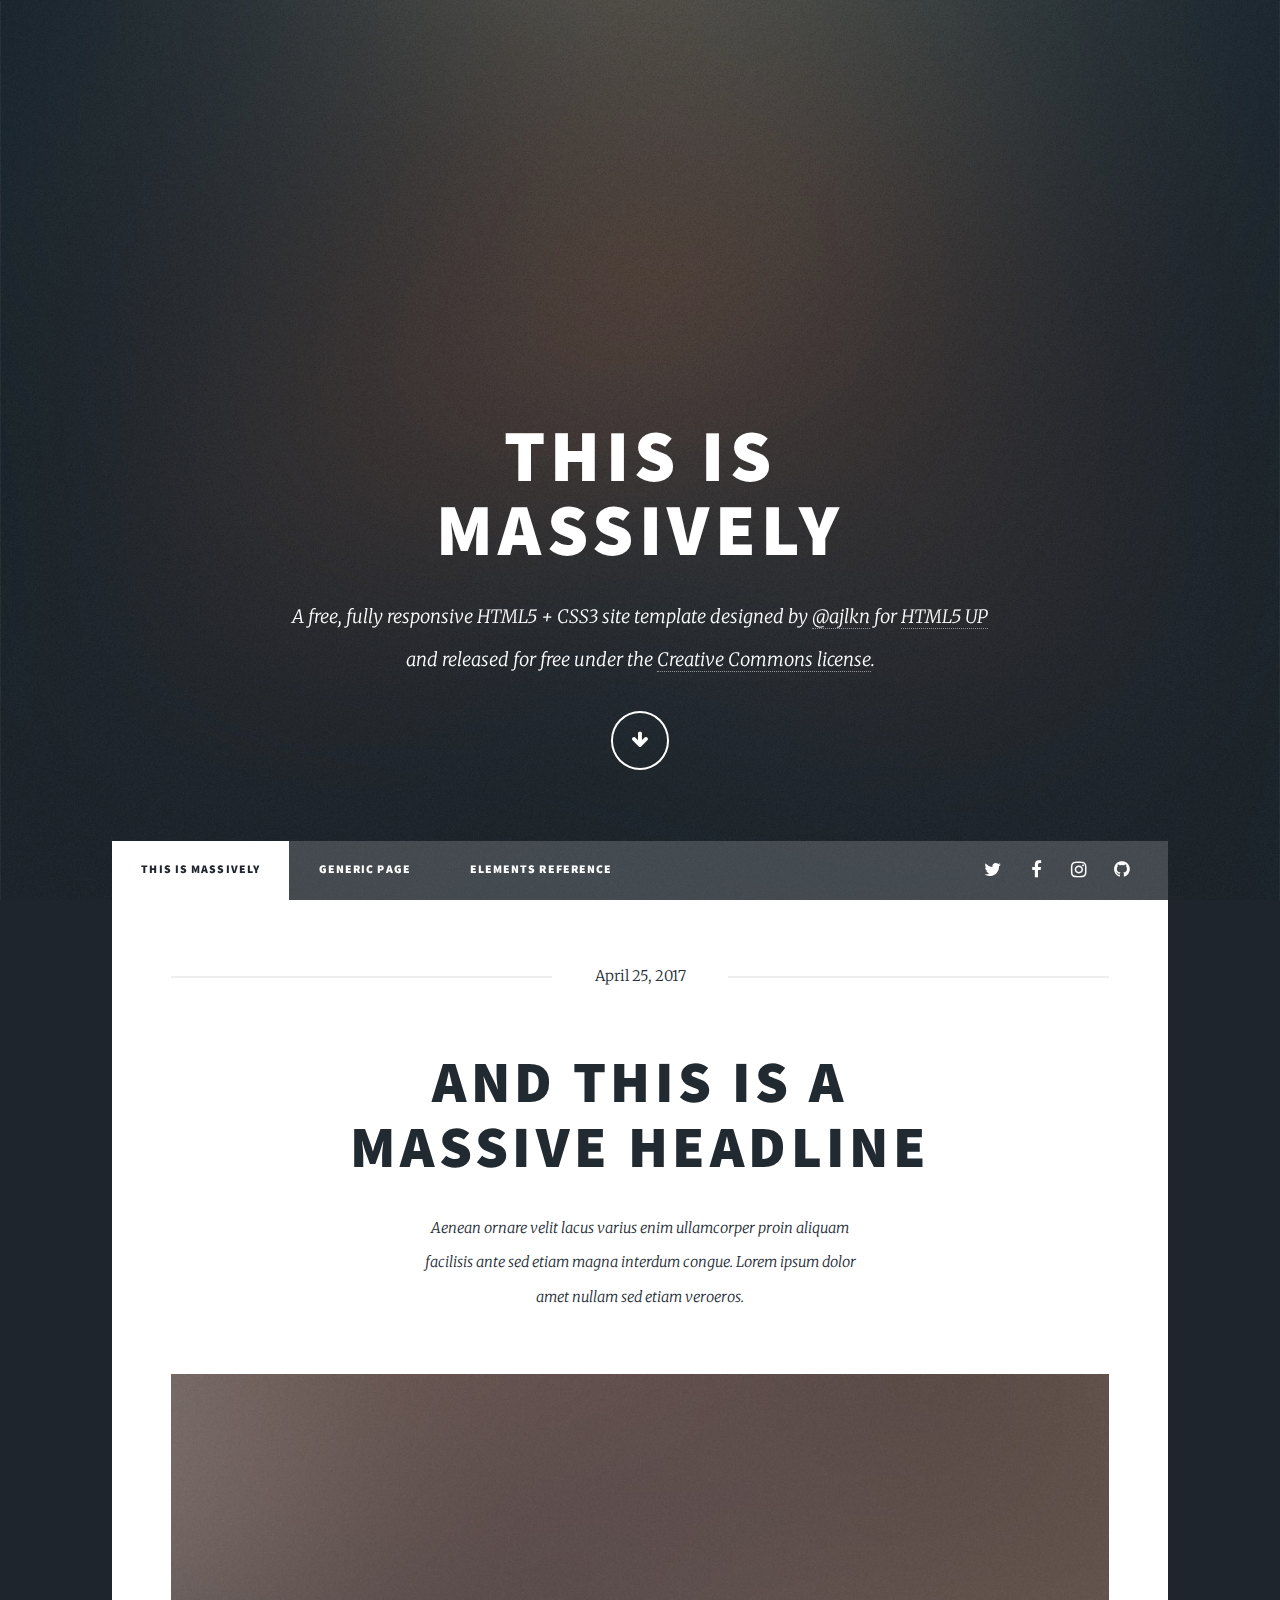
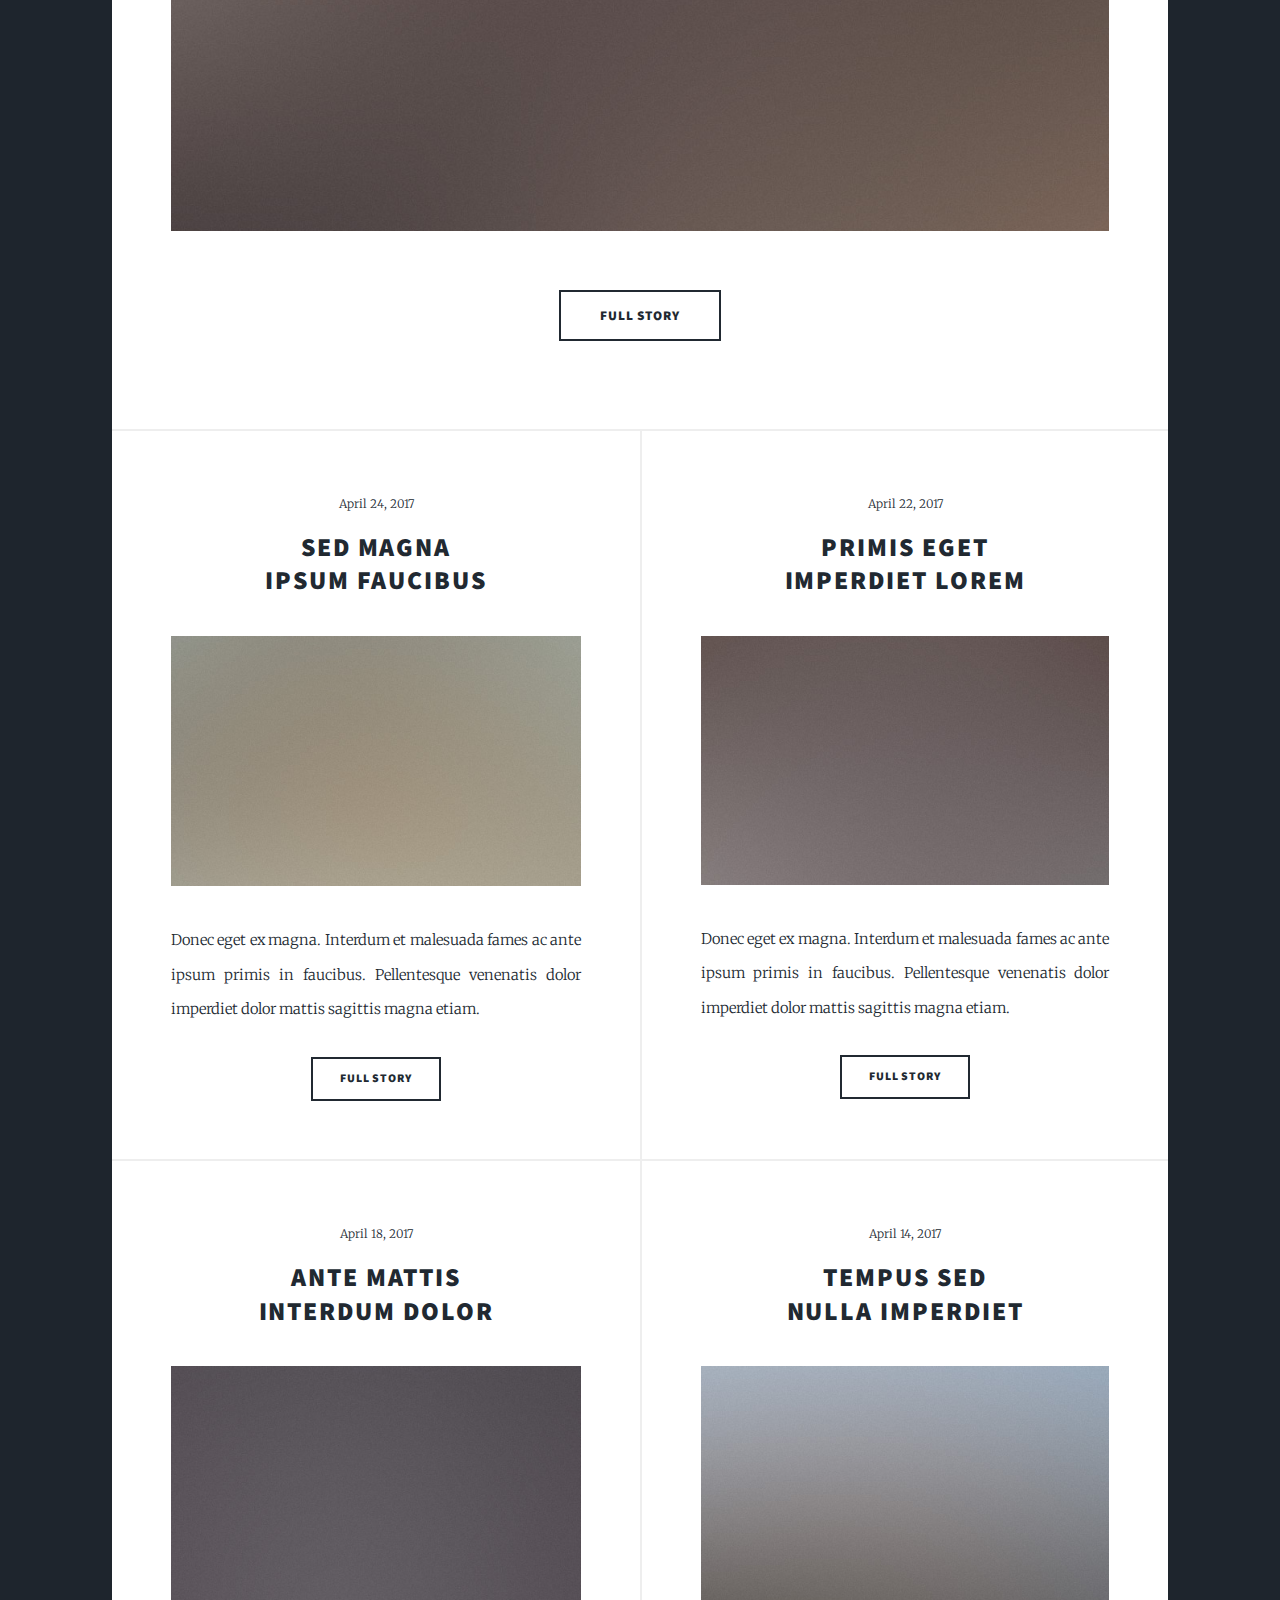
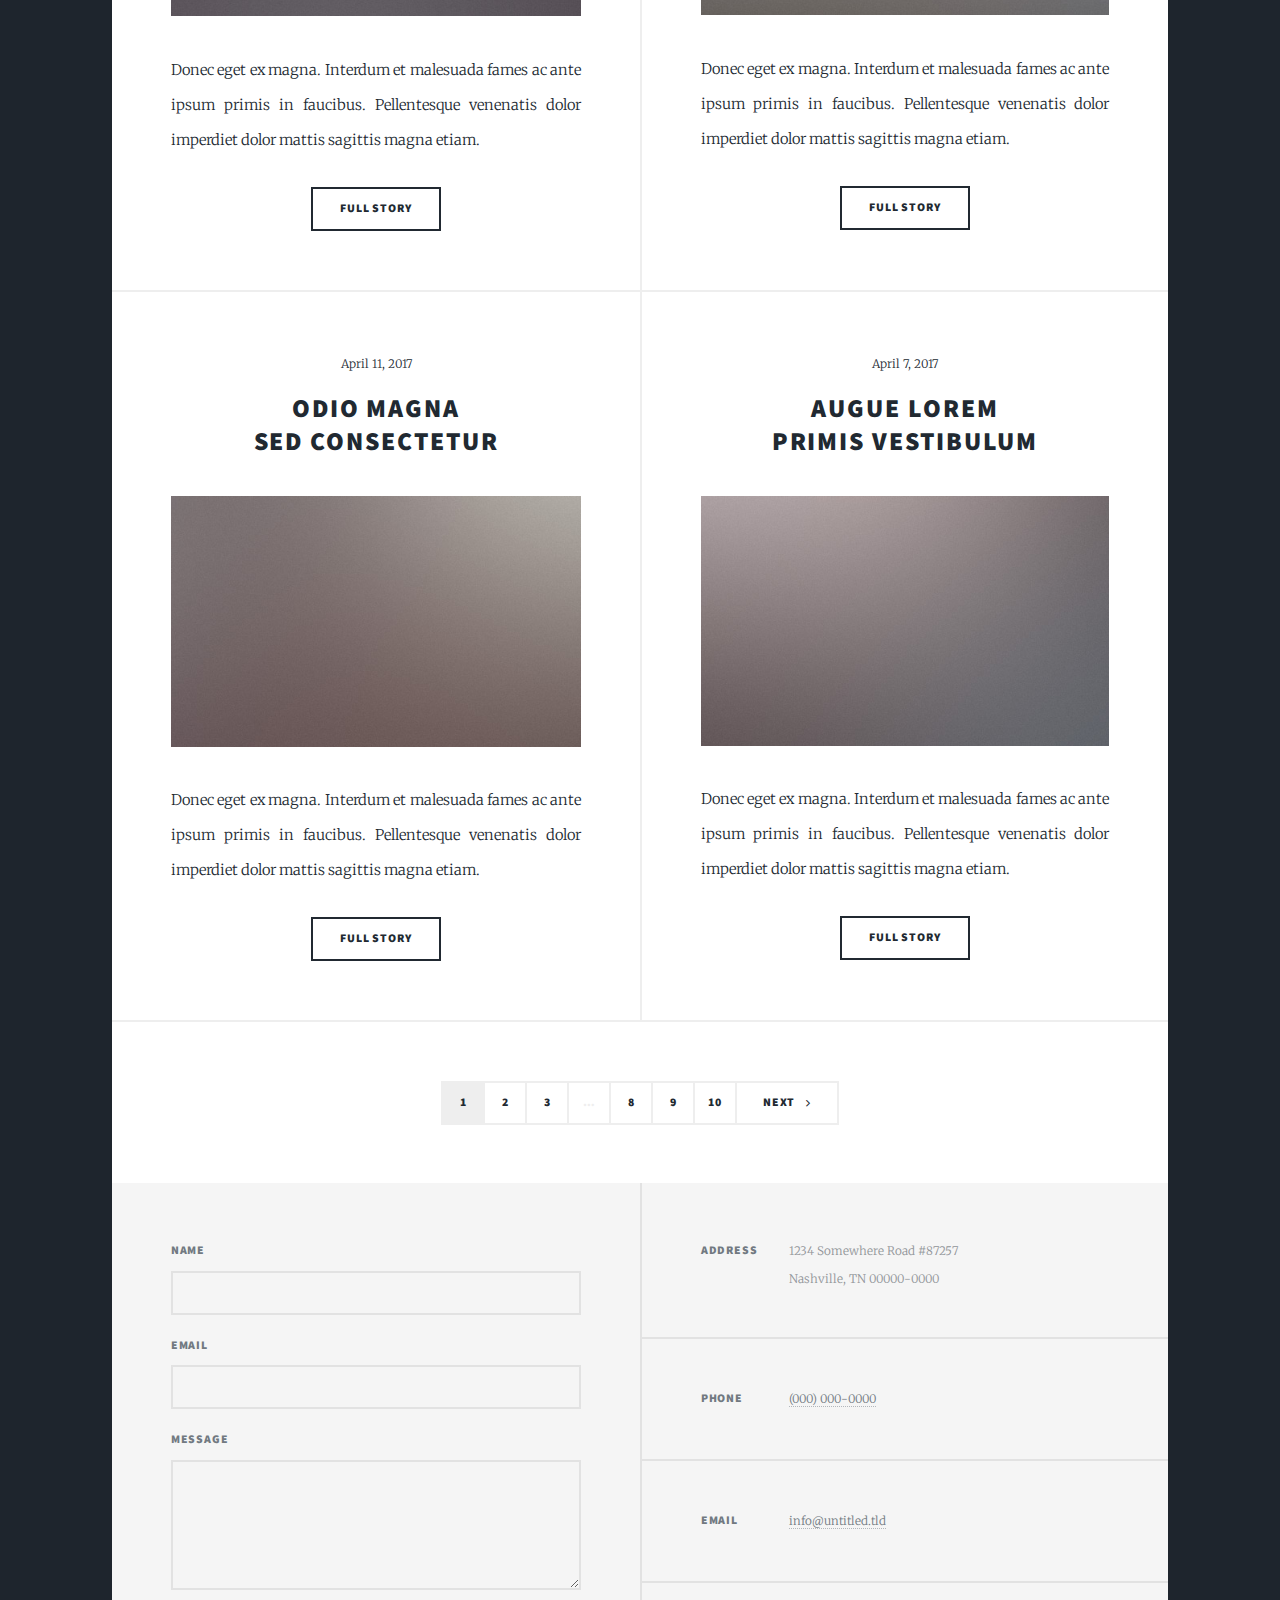
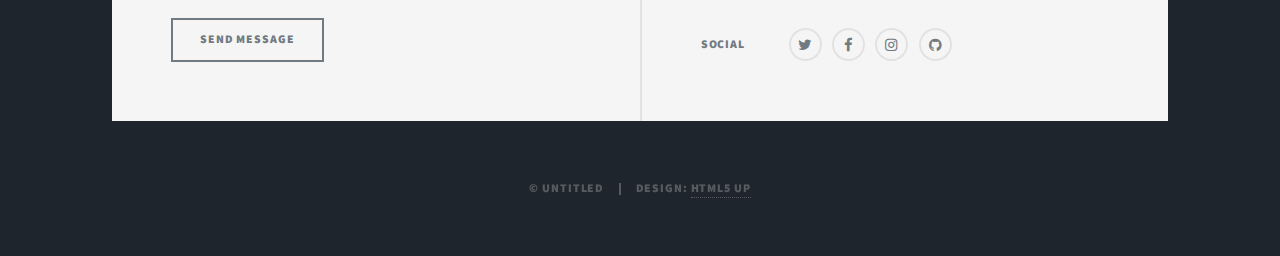
==== index.html @ bb1d35e9 "add html5up template" ====
<!DOCTYPE HTML>
<!--
	Massively by HTML5 UP
	html5up.net | @ajlkn
	Free for personal and commercial use under the CCA 3.0 license (html5up.net/license)
-->
<html>
	<head>
		<title>Massively by HTML5 UP</title>
		<meta charset="utf-8" />
		<meta name="viewport" content="width=device-width, initial-scale=1, user-scalable=no" />
		<link rel="stylesheet" href="assets/css/main.css" />
		<noscript><link rel="stylesheet" href="assets/css/noscript.css" /></noscript>
	</head>
	<body class="is-loading">

		<!-- Wrapper -->
			<div id="wrapper" class="fade-in">

				<!-- Intro -->
					<div id="intro">
						<h1>This is<br />
						Massively</h1>
						<p>A free, fully responsive HTML5 + CSS3 site template designed by <a href="https://twitter.com/ajlkn">@ajlkn</a> for <a href="https://html5up.net">HTML5 UP</a><br />
						and released for free under the <a href="https://html5up.net/license">Creative Commons license</a>.</p>
						<ul class="actions">
							<li><a href="#header" class="button icon solo fa-arrow-down scrolly">Continue</a></li>
						</ul>
					</div>

				<!-- Header -->
					<header id="header">
						<a href="index.html" class="logo">Massively</a>
					</header>

				<!-- Nav -->
					<nav id="nav">
						<ul class="links">
							<li class="active"><a href="index.html">This is Massively</a></li>
							<li><a href="generic.html">Generic Page</a></li>
							<li><a href="elements.html">Elements Reference</a></li>
						</ul>
						<ul class="icons">
							<li><a href="#" class="icon fa-twitter"><span class="label">Twitter</span></a></li>
							<li><a href="#" class="icon fa-facebook"><span class="label">Facebook</span></a></li>
							<li><a href="#" class="icon fa-instagram"><span class="label">Instagram</span></a></li>
							<li><a href="#" class="icon fa-github"><span class="label">GitHub</span></a></li>
						</ul>
					</nav>

				<!-- Main -->
					<div id="main">

						<!-- Featured Post -->
							<article class="post featured">
								<header class="major">
									<span class="date">April 25, 2017</span>
									<h2><a href="#">And this is a<br />
									massive headline</a></h2>
									<p>Aenean ornare velit lacus varius enim ullamcorper proin aliquam<br />
									facilisis ante sed etiam magna interdum congue. Lorem ipsum dolor<br />
									amet nullam sed etiam veroeros.</p>
								</header>
								<a href="#" class="image main"><img src="images/pic01.jpg" alt="" /></a>
								<ul class="actions">
									<li><a href="#" class="button big">Full Story</a></li>
								</ul>
							</article>

						<!-- Posts -->
							<section class="posts">
								<article>
									<header>
										<span class="date">April 24, 2017</span>
										<h2><a href="#">Sed magna<br />
										ipsum faucibus</a></h2>
									</header>
									<a href="#" class="image fit"><img src="images/pic02.jpg" alt="" /></a>
									<p>Donec eget ex magna. Interdum et malesuada fames ac ante ipsum primis in faucibus. Pellentesque venenatis dolor imperdiet dolor mattis sagittis magna etiam.</p>
									<ul class="actions">
										<li><a href="#" class="button">Full Story</a></li>
									</ul>
								</article>
								<article>
									<header>
										<span class="date">April 22, 2017</span>
										<h2><a href="#">Primis eget<br />
										imperdiet lorem</a></h2>
									</header>
									<a href="#" class="image fit"><img src="images/pic03.jpg" alt="" /></a>
									<p>Donec eget ex magna. Interdum et malesuada fames ac ante ipsum primis in faucibus. Pellentesque venenatis dolor imperdiet dolor mattis sagittis magna etiam.</p>
									<ul class="actions">
										<li><a href="#" class="button">Full Story</a></li>
									</ul>
								</article>
								<article>
									<header>
										<span class="date">April 18, 2017</span>
										<h2><a href="#">Ante mattis<br />
										interdum dolor</a></h2>
									</header>
									<a href="#" class="image fit"><img src="images/pic04.jpg" alt="" /></a>
									<p>Donec eget ex magna. Interdum et malesuada fames ac ante ipsum primis in faucibus. Pellentesque venenatis dolor imperdiet dolor mattis sagittis magna etiam.</p>
									<ul class="actions">
										<li><a href="#" class="button">Full Story</a></li>
									</ul>
								</article>
								<article>
									<header>
										<span class="date">April 14, 2017</span>
										<h2><a href="#">Tempus sed<br />
										nulla imperdiet</a></h2>
									</header>
									<a href="#" class="image fit"><img src="images/pic05.jpg" alt="" /></a>
									<p>Donec eget ex magna. Interdum et malesuada fames ac ante ipsum primis in faucibus. Pellentesque venenatis dolor imperdiet dolor mattis sagittis magna etiam.</p>
									<ul class="actions">
										<li><a href="#" class="button">Full Story</a></li>
									</ul>
								</article>
								<article>
									<header>
										<span class="date">April 11, 2017</span>
										<h2><a href="#">Odio magna<br />
										sed consectetur</a></h2>
									</header>
									<a href="#" class="image fit"><img src="images/pic06.jpg" alt="" /></a>
									<p>Donec eget ex magna. Interdum et malesuada fames ac ante ipsum primis in faucibus. Pellentesque venenatis dolor imperdiet dolor mattis sagittis magna etiam.</p>
									<ul class="actions">
										<li><a href="#" class="button">Full Story</a></li>
									</ul>
								</article>
								<article>
									<header>
										<span class="date">April 7, 2017</span>
										<h2><a href="#">Augue lorem<br />
										primis vestibulum</a></h2>
									</header>
									<a href="#" class="image fit"><img src="images/pic07.jpg" alt="" /></a>
									<p>Donec eget ex magna. Interdum et malesuada fames ac ante ipsum primis in faucibus. Pellentesque venenatis dolor imperdiet dolor mattis sagittis magna etiam.</p>
									<ul class="actions">
										<li><a href="#" class="button">Full Story</a></li>
									</ul>
								</article>
							</section>

						<!-- Footer -->
							<footer>
								<div class="pagination">
									<!--<a href="#" class="previous">Prev</a>-->
									<a href="#" class="page active">1</a>
									<a href="#" class="page">2</a>
									<a href="#" class="page">3</a>
									<span class="extra">&hellip;</span>
									<a href="#" class="page">8</a>
									<a href="#" class="page">9</a>
									<a href="#" class="page">10</a>
									<a href="#" class="next">Next</a>
								</div>
							</footer>

					</div>

				<!-- Footer -->
					<footer id="footer">
						<section>
							<form method="post" action="#">
								<div class="field">
									<label for="name">Name</label>
									<input type="text" name="name" id="name" />
								</div>
								<div class="field">
									<label for="email">Email</label>
									<input type="text" name="email" id="email" />
								</div>
								<div class="field">
									<label for="message">Message</label>
									<textarea name="message" id="message" rows="3"></textarea>
								</div>
								<ul class="actions">
									<li><input type="submit" value="Send Message" /></li>
								</ul>
							</form>
						</section>
						<section class="split contact">
							<section class="alt">
								<h3>Address</h3>
								<p>1234 Somewhere Road #87257<br />
								Nashville, TN 00000-0000</p>
							</section>
							<section>
								<h3>Phone</h3>
								<p><a href="#">(000) 000-0000</a></p>
							</section>
							<section>
								<h3>Email</h3>
								<p><a href="#">info@untitled.tld</a></p>
							</section>
							<section>
								<h3>Social</h3>
								<ul class="icons alt">
									<li><a href="#" class="icon alt fa-twitter"><span class="label">Twitter</span></a></li>
									<li><a href="#" class="icon alt fa-facebook"><span class="label">Facebook</span></a></li>
									<li><a href="#" class="icon alt fa-instagram"><span class="label">Instagram</span></a></li>
									<li><a href="#" class="icon alt fa-github"><span class="label">GitHub</span></a></li>
								</ul>
							</section>
						</section>
					</footer>

				<!-- Copyright -->
					<div id="copyright">
						<ul><li>&copy; Untitled</li><li>Design: <a href="https://html5up.net">HTML5 UP</a></li></ul>
					</div>

			</div>

		<!-- Scripts -->
			<script src="assets/js/jquery.min.js"></script>
			<script src="assets/js/jquery.scrollex.min.js"></script>
			<script src="assets/js/jquery.scrolly.min.js"></script>
			<script src="assets/js/skel.min.js"></script>
			<script src="assets/js/util.js"></script>
			<script src="assets/js/main.js"></script>

	</body>
</html>
---- assets/css/main.css ----
@import url(font-awesome.min.css);
@import url("https://fonts.googleapis.com/css?family=Merriweather:300,700,300italic,700italic|Source+Sans+Pro:900");

/*
	Massively by HTML5 UP
	html5up.net | @ajlkn
	Free for personal and commercial use under the CCA 3.0 license (html5up.net/license)
*/

/* Reset */

	html, body, div, span, applet, object, iframe, h1, h2, h3, h4, h5, h6, p, blockquote, pre, a, abbr, acronym, address, big, cite, code, del, dfn, em, img, ins, kbd, q, s, samp, small, strike, strong, sub, sup, tt, var, b, u, i, center, dl, dt, dd, ol, ul, li, fieldset, form, label, legend, table, caption, tbody, tfoot, thead, tr, th, td, article, aside, canvas, details, embed, figure, figcaption, footer, header, hgroup, menu, nav, output, ruby, section, summary, time, mark, audio, video {
		margin: 0;
		padding: 0;
		border: 0;
		font-size: 100%;
		font: inherit;
		vertical-align: baseline;
	}

	article, aside, details, figcaption, figure, footer, header, hgroup, menu, nav, section {
		display: block;
	}

	body {
		line-height: 1;
	}

	ol, ul {
		list-style: none;
	}

	blockquote, q {
		quotes: none;
	}

	blockquote:before, blockquote:after, q:before, q:after {
		content: '';
		content: none;
	}

	table {
		border-collapse: collapse;
		border-spacing: 0;
	}

	body {
		-webkit-text-size-adjust: none;
	}

/* Box Model */

	*, *:before, *:after {
		-moz-box-sizing: border-box;
		-webkit-box-sizing: border-box;
		box-sizing: border-box;
	}

/* Grid */

	.row {
		border-bottom: solid 1px transparent;
		-moz-box-sizing: border-box;
		-webkit-box-sizing: border-box;
		box-sizing: border-box;
	}

	.row > * {
		float: left;
		-moz-box-sizing: border-box;
		-webkit-box-sizing: border-box;
		box-sizing: border-box;
	}

	.row:after, .row:before {
		content: '';
		display: block;
		clear: both;
		height: 0;
	}

	.row.uniform > * > :first-child {
		margin-top: 0;
	}

	.row.uniform > * > :last-child {
		margin-bottom: 0;
	}

	.row.\30 \25 > * {
		padding: 0 0 0 0rem;
	}

	.row.\30 \25 {
		margin: 0 0 -1px 0rem;
	}

	.row.uniform.\30 \25 > * {
		padding: 0rem 0 0 0rem;
	}

	.row.uniform.\30 \25 {
		margin: 0rem 0 -1px 0rem;
	}

	.row > * {
		padding: 0 0 0 1.5rem;
	}

	.row {
		margin: 0 0 -1px -1.5rem;
	}

	.row.uniform > * {
		padding: 1.5rem 0 0 1.5rem;
	}

	.row.uniform {
		margin: -1.5rem 0 -1px -1.5rem;
	}

	.row.\32 00\25 > * {
		padding: 0 0 0 3rem;
	}

	.row.\32 00\25 {
		margin: 0 0 -1px -3rem;
	}

	.row.uniform.\32 00\25 > * {
		padding: 3rem 0 0 3rem;
	}

	.row.uniform.\32 00\25 {
		margin: -3rem 0 -1px -3rem;
	}

	.row.\31 50\25 > * {
		padding: 0 0 0 2.25rem;
	}

	.row.\31 50\25 {
		margin: 0 0 -1px -2.25rem;
	}

	.row.uniform.\31 50\25 > * {
		padding: 2.25rem 0 0 2.25rem;
	}

	.row.uniform.\31 50\25 {
		margin: -2.25rem 0 -1px -2.25rem;
	}

	.row.\35 0\25 > * {
		padding: 0 0 0 0.75rem;
	}

	.row.\35 0\25 {
		margin: 0 0 -1px -0.75rem;
	}

	.row.uniform.\35 0\25 > * {
		padding: 0.75rem 0 0 0.75rem;
	}

	.row.uniform.\35 0\25 {
		margin: -0.75rem 0 -1px -0.75rem;
	}

	.row.\32 5\25 > * {
		padding: 0 0 0 0.375rem;
	}

	.row.\32 5\25 {
		margin: 0 0 -1px -0.375rem;
	}

	.row.uniform.\32 5\25 > * {
		padding: 0.375rem 0 0 0.375rem;
	}

	.row.uniform.\32 5\25 {
		margin: -0.375rem 0 -1px -0.375rem;
	}

	.\31 2u, .\31 2u\24 {
		width: 100%;
		clear: none;
		margin-left: 0;
	}

	.\31 1u, .\31 1u\24 {
		width: 91.6666666667%;
		clear: none;
		margin-left: 0;
	}

	.\31 0u, .\31 0u\24 {
		width: 83.3333333333%;
		clear: none;
		margin-left: 0;
	}

	.\39 u, .\39 u\24 {
		width: 75%;
		clear: none;
		margin-left: 0;
	}

	.\38 u, .\38 u\24 {
		width: 66.6666666667%;
		clear: none;
		margin-left: 0;
	}

	.\37 u, .\37 u\24 {
		width: 58.3333333333%;
		clear: none;
		margin-left: 0;
	}

	.\36 u, .\36 u\24 {
		width: 50%;
		clear: none;
		margin-left: 0;
	}

	.\35 u, .\35 u\24 {
		width: 41.6666666667%;
		clear: none;
		margin-left: 0;
	}

	.\34 u, .\34 u\24 {
		width: 33.3333333333%;
		clear: none;
		margin-left: 0;
	}

	.\33 u, .\33 u\24 {
		width: 25%;
		clear: none;
		margin-left: 0;
	}

	.\32 u, .\32 u\24 {
		width: 16.6666666667%;
		clear: none;
		margin-left: 0;
	}

	.\31 u, .\31 u\24 {
		width: 8.3333333333%;
		clear: none;
		margin-left: 0;
	}

	.\31 2u\24 + *,
	.\31 1u\24 + *,
	.\31 0u\24 + *,
	.\39 u\24 + *,
	.\38 u\24 + *,
	.\37 u\24 + *,
	.\36 u\24 + *,
	.\35 u\24 + *,
	.\34 u\24 + *,
	.\33 u\24 + *,
	.\32 u\24 + *,
	.\31 u\24 + * {
		clear: left;
	}

	.\-11u {
		margin-left: 91.66667%;
	}

	.\-10u {
		margin-left: 83.33333%;
	}

	.\-9u {
		margin-left: 75%;
	}

	.\-8u {
		margin-left: 66.66667%;
	}

	.\-7u {
		margin-left: 58.33333%;
	}

	.\-6u {
		margin-left: 50%;
	}

	.\-5u {
		margin-left: 41.66667%;
	}

	.\-4u {
		margin-left: 33.33333%;
	}

	.\-3u {
		margin-left: 25%;
	}

	.\-2u {
		margin-left: 16.66667%;
	}

	.\-1u {
		margin-left: 8.33333%;
	}

	@media screen and (max-width: 1680px) {

		.row > * {
			padding: 0 0 0 1.5rem;
		}

		.row {
			margin: 0 0 -1px -1.5rem;
		}

		.row.uniform > * {
			padding: 1.5rem 0 0 1.5rem;
		}

		.row.uniform {
			margin: -1.5rem 0 -1px -1.5rem;
		}

		.row.\32 00\25 > * {
			padding: 0 0 0 3rem;
		}

		.row.\32 00\25 {
			margin: 0 0 -1px -3rem;
		}

		.row.uniform.\32 00\25 > * {
			padding: 3rem 0 0 3rem;
		}

		.row.uniform.\32 00\25 {
			margin: -3rem 0 -1px -3rem;
		}

		.row.\31 50\25 > * {
			padding: 0 0 0 2.25rem;
		}

		.row.\31 50\25 {
			margin: 0 0 -1px -2.25rem;
		}

		.row.uniform.\31 50\25 > * {
			padding: 2.25rem 0 0 2.25rem;
		}

		.row.uniform.\31 50\25 {
			margin: -2.25rem 0 -1px -2.25rem;
		}

		.row.\35 0\25 > * {
			padding: 0 0 0 0.75rem;
		}

		.row.\35 0\25 {
			margin: 0 0 -1px -0.75rem;
		}

		.row.uniform.\35 0\25 > * {
			padding: 0.75rem 0 0 0.75rem;
		}

		.row.uniform.\35 0\25 {
			margin: -0.75rem 0 -1px -0.75rem;
		}

		.row.\32 5\25 > * {
			padding: 0 0 0 0.375rem;
		}

		.row.\32 5\25 {
			margin: 0 0 -1px -0.375rem;
		}

		.row.uniform.\32 5\25 > * {
			padding: 0.375rem 0 0 0.375rem;
		}

		.row.uniform.\32 5\25 {
			margin: -0.375rem 0 -1px -0.375rem;
		}

		.\31 2u\28xlarge\29, .\31 2u\24\28xlarge\29 {
			width: 100%;
			clear: none;
			margin-left: 0;
		}

		.\31 1u\28xlarge\29, .\31 1u\24\28xlarge\29 {
			width: 91.6666666667%;
			clear: none;
			margin-left: 0;
		}

		.\31 0u\28xlarge\29, .\31 0u\24\28xlarge\29 {
			width: 83.3333333333%;
			clear: none;
			margin-left: 0;
		}

		.\39 u\28xlarge\29, .\39 u\24\28xlarge\29 {
			width: 75%;
			clear: none;
			margin-left: 0;
		}

		.\38 u\28xlarge\29, .\38 u\24\28xlarge\29 {
			width: 66.6666666667%;
			clear: none;
			margin-left: 0;
		}

		.\37 u\28xlarge\29, .\37 u\24\28xlarge\29 {
			width: 58.3333333333%;
			clear: none;
			margin-left: 0;
		}

		.\36 u\28xlarge\29, .\36 u\24\28xlarge\29 {
			width: 50%;
			clear: none;
			margin-left: 0;
		}

		.\35 u\28xlarge\29, .\35 u\24\28xlarge\29 {
			width: 41.6666666667%;
			clear: none;
			margin-left: 0;
		}

		.\34 u\28xlarge\29, .\34 u\24\28xlarge\29 {
			width: 33.3333333333%;
			clear: none;
			margin-left: 0;
		}

		.\33 u\28xlarge\29, .\33 u\24\28xlarge\29 {
			width: 25%;
			clear: none;
			margin-left: 0;
		}

		.\32 u\28xlarge\29, .\32 u\24\28xlarge\29 {
			width: 16.6666666667%;
			clear: none;
			margin-left: 0;
		}

		.\31 u\28xlarge\29, .\31 u\24\28xlarge\29 {
			width: 8.3333333333%;
			clear: none;
			margin-left: 0;
		}

		.\31 2u\24\28xlarge\29 + *,
		.\31 1u\24\28xlarge\29 + *,
		.\31 0u\24\28xlarge\29 + *,
		.\39 u\24\28xlarge\29 + *,
		.\38 u\24\28xlarge\29 + *,
		.\37 u\24\28xlarge\29 + *,
		.\36 u\24\28xlarge\29 + *,
		.\35 u\24\28xlarge\29 + *,
		.\34 u\24\28xlarge\29 + *,
		.\33 u\24\28xlarge\29 + *,
		.\32 u\24\28xlarge\29 + *,
		.\31 u\24\28xlarge\29 + * {
			clear: left;
		}

		.\-11u\28xlarge\29 {
			margin-left: 91.66667%;
		}

		.\-10u\28xlarge\29 {
			margin-left: 83.33333%;
		}

		.\-9u\28xlarge\29 {
			margin-left: 75%;
		}

		.\-8u\28xlarge\29 {
			margin-left: 66.66667%;
		}

		.\-7u\28xlarge\29 {
			margin-left: 58.33333%;
		}

		.\-6u\28xlarge\29 {
			margin-left: 50%;
		}

		.\-5u\28xlarge\29 {
			margin-left: 41.66667%;
		}

		.\-4u\28xlarge\29 {
			margin-left: 33.33333%;
		}

		.\-3u\28xlarge\29 {
			margin-left: 25%;
		}

		.\-2u\28xlarge\29 {
			margin-left: 16.66667%;
		}

		.\-1u\28xlarge\29 {
			margin-left: 8.33333%;
		}

	}

	@media screen and (max-width: 1280px) {

		.row > * {
			padding: 0 0 0 1.5rem;
		}

		.row {
			margin: 0 0 -1px -1.5rem;
		}

		.row.uniform > * {
			padding: 1.5rem 0 0 1.5rem;
		}

		.row.uniform {
			margin: -1.5rem 0 -1px -1.5rem;
		}

		.row.\32 00\25 > * {
			padding: 0 0 0 3rem;
		}

		.row.\32 00\25 {
			margin: 0 0 -1px -3rem;
		}

		.row.uniform.\32 00\25 > * {
			padding: 3rem 0 0 3rem;
		}

		.row.uniform.\32 00\25 {
			margin: -3rem 0 -1px -3rem;
		}

		.row.\31 50\25 > * {
			padding: 0 0 0 2.25rem;
		}

		.row.\31 50\25 {
			margin: 0 0 -1px -2.25rem;
		}

		.row.uniform.\31 50\25 > * {
			padding: 2.25rem 0 0 2.25rem;
		}

		.row.uniform.\31 50\25 {
			margin: -2.25rem 0 -1px -2.25rem;
		}

		.row.\35 0\25 > * {
			padding: 0 0 0 0.75rem;
		}

		.row.\35 0\25 {
			margin: 0 0 -1px -0.75rem;
		}

		.row.uniform.\35 0\25 > * {
			padding: 0.75rem 0 0 0.75rem;
		}

		.row.uniform.\35 0\25 {
			margin: -0.75rem 0 -1px -0.75rem;
		}

		.row.\32 5\25 > * {
			padding: 0 0 0 0.375rem;
		}

		.row.\32 5\25 {
			margin: 0 0 -1px -0.375rem;
		}

		.row.uniform.\32 5\25 > * {
			padding: 0.375rem 0 0 0.375rem;
		}

		.row.uniform.\32 5\25 {
			margin: -0.375rem 0 -1px -0.375rem;
		}

		.\31 2u\28large\29, .\31 2u\24\28large\29 {
			width: 100%;
			clear: none;
			margin-left: 0;
		}

		.\31 1u\28large\29, .\31 1u\24\28large\29 {
			width: 91.6666666667%;
			clear: none;
			margin-left: 0;
		}

		.\31 0u\28large\29, .\31 0u\24\28large\29 {
			width: 83.3333333333%;
			clear: none;
			margin-left: 0;
		}

		.\39 u\28large\29, .\39 u\24\28large\29 {
			width: 75%;
			clear: none;
			margin-left: 0;
		}

		.\38 u\28large\29, .\38 u\24\28large\29 {
			width: 66.6666666667%;
			clear: none;
			margin-left: 0;
		}

		.\37 u\28large\29, .\37 u\24\28large\29 {
			width: 58.3333333333%;
			clear: none;
			margin-left: 0;
		}

		.\36 u\28large\29, .\36 u\24\28large\29 {
			width: 50%;
			clear: none;
			margin-left: 0;
		}

		.\35 u\28large\29, .\35 u\24\28large\29 {
			width: 41.6666666667%;
			clear: none;
			margin-left: 0;
		}

		.\34 u\28large\29, .\34 u\24\28large\29 {
			width: 33.3333333333%;
			clear: none;
			margin-left: 0;
		}

		.\33 u\28large\29, .\33 u\24\28large\29 {
			width: 25%;
			clear: none;
			margin-left: 0;
		}

		.\32 u\28large\29, .\32 u\24\28large\29 {
			width: 16.6666666667%;
			clear: none;
			margin-left: 0;
		}

		.\31 u\28large\29, .\31 u\24\28large\29 {
			width: 8.3333333333%;
			clear: none;
			margin-left: 0;
		}

		.\31 2u\24\28large\29 + *,
		.\31 1u\24\28large\29 + *,
		.\31 0u\24\28large\29 + *,
		.\39 u\24\28large\29 + *,
		.\38 u\24\28large\29 + *,
		.\37 u\24\28large\29 + *,
		.\36 u\24\28large\29 + *,
		.\35 u\24\28large\29 + *,
		.\34 u\24\28large\29 + *,
		.\33 u\24\28large\29 + *,
		.\32 u\24\28large\29 + *,
		.\31 u\24\28large\29 + * {
			clear: left;
		}

		.\-11u\28large\29 {
			margin-left: 91.66667%;
		}

		.\-10u\28large\29 {
			margin-left: 83.33333%;
		}

		.\-9u\28large\29 {
			margin-left: 75%;
		}

		.\-8u\28large\29 {
			margin-left: 66.66667%;
		}

		.\-7u\28large\29 {
			margin-left: 58.33333%;
		}

		.\-6u\28large\29 {
			margin-left: 50%;
		}

		.\-5u\28large\29 {
			margin-left: 41.66667%;
		}

		.\-4u\28large\29 {
			margin-left: 33.33333%;
		}

		.\-3u\28large\29 {
			margin-left: 25%;
		}

		.\-2u\28large\29 {
			margin-left: 16.66667%;
		}

		.\-1u\28large\29 {
			margin-left: 8.33333%;
		}

	}

	@media screen and (max-width: 980px) {

		.row > * {
			padding: 0 0 0 1.5rem;
		}

		.row {
			margin: 0 0 -1px -1.5rem;
		}

		.row.uniform > * {
			padding: 1.5rem 0 0 1.5rem;
		}

		.row.uniform {
			margin: -1.5rem 0 -1px -1.5rem;
		}

		.row.\32 00\25 > * {
			padding: 0 0 0 3rem;
		}

		.row.\32 00\25 {
			margin: 0 0 -1px -3rem;
		}

		.row.uniform.\32 00\25 > * {
			padding: 3rem 0 0 3rem;
		}

		.row.uniform.\32 00\25 {
			margin: -3rem 0 -1px -3rem;
		}

		.row.\31 50\25 > * {
			padding: 0 0 0 2.25rem;
		}

		.row.\31 50\25 {
			margin: 0 0 -1px -2.25rem;
		}

		.row.uniform.\31 50\25 > * {
			padding: 2.25rem 0 0 2.25rem;
		}

		.row.uniform.\31 50\25 {
			margin: -2.25rem 0 -1px -2.25rem;
		}

		.row.\35 0\25 > * {
			padding: 0 0 0 0.75rem;
		}

		.row.\35 0\25 {
			margin: 0 0 -1px -0.75rem;
		}

		.row.uniform.\35 0\25 > * {
			padding: 0.75rem 0 0 0.75rem;
		}

		.row.uniform.\35 0\25 {
			margin: -0.75rem 0 -1px -0.75rem;
		}

		.row.\32 5\25 > * {
			padding: 0 0 0 0.375rem;
		}

		.row.\32 5\25 {
			margin: 0 0 -1px -0.375rem;
		}

		.row.uniform.\32 5\25 > * {
			padding: 0.375rem 0 0 0.375rem;
		}

		.row.uniform.\32 5\25 {
			margin: -0.375rem 0 -1px -0.375rem;
		}

		.\31 2u\28medium\29, .\31 2u\24\28medium\29 {
			width: 100%;
			clear: none;
			margin-left: 0;
		}

		.\31 1u\28medium\29, .\31 1u\24\28medium\29 {
			width: 91.6666666667%;
			clear: none;
			margin-left: 0;
		}

		.\31 0u\28medium\29, .\31 0u\24\28medium\29 {
			width: 83.3333333333%;
			clear: none;
			margin-left: 0;
		}

		.\39 u\28medium\29, .\39 u\24\28medium\29 {
			width: 75%;
			clear: none;
			margin-left: 0;
		}

		.\38 u\28medium\29, .\38 u\24\28medium\29 {
			width: 66.6666666667%;
			clear: none;
			margin-left: 0;
		}

		.\37 u\28medium\29, .\37 u\24\28medium\29 {
			width: 58.3333333333%;
			clear: none;
			margin-left: 0;
		}

		.\36 u\28medium\29, .\36 u\24\28medium\29 {
			width: 50%;
			clear: none;
			margin-left: 0;
		}

		.\35 u\28medium\29, .\35 u\24\28medium\29 {
			width: 41.6666666667%;
			clear: none;
			margin-left: 0;
		}

		.\34 u\28medium\29, .\34 u\24\28medium\29 {
			width: 33.3333333333%;
			clear: none;
			margin-left: 0;
		}

		.\33 u\28medium\29, .\33 u\24\28medium\29 {
			width: 25%;
			clear: none;
			margin-left: 0;
		}

		.\32 u\28medium\29, .\32 u\24\28medium\29 {
			width: 16.6666666667%;
			clear: none;
			margin-left: 0;
		}

		.\31 u\28medium\29, .\31 u\24\28medium\29 {
			width: 8.3333333333%;
			clear: none;
			margin-left: 0;
		}

		.\31 2u\24\28medium\29 + *,
		.\31 1u\24\28medium\29 + *,
		.\31 0u\24\28medium\29 + *,
		.\39 u\24\28medium\29 + *,
		.\38 u\24\28medium\29 + *,
		.\37 u\24\28medium\29 + *,
		.\36 u\24\28medium\29 + *,
		.\35 u\24\28medium\29 + *,
		.\34 u\24\28medium\29 + *,
		.\33 u\24\28medium\29 + *,
		.\32 u\24\28medium\29 + *,
		.\31 u\24\28medium\29 + * {
			clear: left;
		}

		.\-11u\28medium\29 {
			margin-left: 91.66667%;
		}

		.\-10u\28medium\29 {
			margin-left: 83.33333%;
		}

		.\-9u\28medium\29 {
			margin-left: 75%;
		}

		.\-8u\28medium\29 {
			margin-left: 66.66667%;
		}

		.\-7u\28medium\29 {
			margin-left: 58.33333%;
		}

		.\-6u\28medium\29 {
			margin-left: 50%;
		}

		.\-5u\28medium\29 {
			margin-left: 41.66667%;
		}

		.\-4u\28medium\29 {
			margin-left: 33.33333%;
		}

		.\-3u\28medium\29 {
			margin-left: 25%;
		}

		.\-2u\28medium\29 {
			margin-left: 16.66667%;
		}

		.\-1u\28medium\29 {
			margin-left: 8.33333%;
		}

	}

	@media screen and (max-width: 736px) {

		.row > * {
			padding: 0 0 0 1.5rem;
		}

		.row {
			margin: 0 0 -1px -1.5rem;
		}

		.row.uniform > * {
			padding: 1.5rem 0 0 1.5rem;
		}

		.row.uniform {
			margin: -1.5rem 0 -1px -1.5rem;
		}

		.row.\32 00\25 > * {
			padding: 0 0 0 3rem;
		}

		.row.\32 00\25 {
			margin: 0 0 -1px -3rem;
		}

		.row.uniform.\32 00\25 > * {
			padding: 3rem 0 0 3rem;
		}

		.row.uniform.\32 00\25 {
			margin: -3rem 0 -1px -3rem;
		}

		.row.\31 50\25 > * {
			padding: 0 0 0 2.25rem;
		}

		.row.\31 50\25 {
			margin: 0 0 -1px -2.25rem;
		}

		.row.uniform.\31 50\25 > * {
			padding: 2.25rem 0 0 2.25rem;
		}

		.row.uniform.\31 50\25 {
			margin: -2.25rem 0 -1px -2.25rem;
		}

		.row.\35 0\25 > * {
			padding: 0 0 0 0.75rem;
		}

		.row.\35 0\25 {
			margin: 0 0 -1px -0.75rem;
		}

		.row.uniform.\35 0\25 > * {
			padding: 0.75rem 0 0 0.75rem;
		}

		.row.uniform.\35 0\25 {
			margin: -0.75rem 0 -1px -0.75rem;
		}

		.row.\32 5\25 > * {
			padding: 0 0 0 0.375rem;
		}

		.row.\32 5\25 {
			margin: 0 0 -1px -0.375rem;
		}

		.row.uniform.\32 5\25 > * {
			padding: 0.375rem 0 0 0.375rem;
		}

		.row.uniform.\32 5\25 {
			margin: -0.375rem 0 -1px -0.375rem;
		}

		.\31 2u\28small\29, .\31 2u\24\28small\29 {
			width: 100%;
			clear: none;
			margin-left: 0;
		}

		.\31 1u\28small\29, .\31 1u\24\28small\29 {
			width: 91.6666666667%;
			clear: none;
			margin-left: 0;
		}

		.\31 0u\28small\29, .\31 0u\24\28small\29 {
			width: 83.3333333333%;
			clear: none;
			margin-left: 0;
		}

		.\39 u\28small\29, .\39 u\24\28small\29 {
			width: 75%;
			clear: none;
			margin-left: 0;
		}

		.\38 u\28small\29, .\38 u\24\28small\29 {
			width: 66.6666666667%;
			clear: none;
			margin-left: 0;
		}

		.\37 u\28small\29, .\37 u\24\28small\29 {
			width: 58.3333333333%;
			clear: none;
			margin-left: 0;
		}

		.\36 u\28small\29, .\36 u\24\28small\29 {
			width: 50%;
			clear: none;
			margin-left: 0;
		}

		.\35 u\28small\29, .\35 u\24\28small\29 {
			width: 41.6666666667%;
			clear: none;
			margin-left: 0;
		}

		.\34 u\28small\29, .\34 u\24\28small\29 {
			width: 33.3333333333%;
			clear: none;
			margin-left: 0;
		}

		.\33 u\28small\29, .\33 u\24\28small\29 {
			width: 25%;
			clear: none;
			margin-left: 0;
		}

		.\32 u\28small\29, .\32 u\24\28small\29 {
			width: 16.6666666667%;
			clear: none;
			margin-left: 0;
		}

		.\31 u\28small\29, .\31 u\24\28small\29 {
			width: 8.3333333333%;
			clear: none;
			margin-left: 0;
		}

		.\31 2u\24\28small\29 + *,
		.\31 1u\24\28small\29 + *,
		.\31 0u\24\28small\29 + *,
		.\39 u\24\28small\29 + *,
		.\38 u\24\28small\29 + *,
		.\37 u\24\28small\29 + *,
		.\36 u\24\28small\29 + *,
		.\35 u\24\28small\29 + *,
		.\34 u\24\28small\29 + *,
		.\33 u\24\28small\29 + *,
		.\32 u\24\28small\29 + *,
		.\31 u\24\28small\29 + * {
			clear: left;
		}

		.\-11u\28small\29 {
			margin-left: 91.66667%;
		}

		.\-10u\28small\29 {
			margin-left: 83.33333%;
		}

		.\-9u\28small\29 {
			margin-left: 75%;
		}

		.\-8u\28small\29 {
			margin-left: 66.66667%;
		}

		.\-7u\28small\29 {
			margin-left: 58.33333%;
		}

		.\-6u\28small\29 {
			margin-left: 50%;
		}

		.\-5u\28small\29 {
			margin-left: 41.66667%;
		}

		.\-4u\28small\29 {
			margin-left: 33.33333%;
		}

		.\-3u\28small\29 {
			margin-left: 25%;
		}

		.\-2u\28small\29 {
			margin-left: 16.66667%;
		}

		.\-1u\28small\29 {
			margin-left: 8.33333%;
		}

	}

	@media screen and (max-width: 480px) {

		.row > * {
			padding: 0 0 0 1.5rem;
		}

		.row {
			margin: 0 0 -1px -1.5rem;
		}

		.row.uniform > * {
			padding: 1.5rem 0 0 1.5rem;
		}

		.row.uniform {
			margin: -1.5rem 0 -1px -1.5rem;
		}

		.row.\32 00\25 > * {
			padding: 0 0 0 3rem;
		}

		.row.\32 00\25 {
			margin: 0 0 -1px -3rem;
		}

		.row.uniform.\32 00\25 > * {
			padding: 3rem 0 0 3rem;
		}

		.row.uniform.\32 00\25 {
			margin: -3rem 0 -1px -3rem;
		}

		.row.\31 50\25 > * {
			padding: 0 0 0 2.25rem;
		}

		.row.\31 50\25 {
			margin: 0 0 -1px -2.25rem;
		}

		.row.uniform.\31 50\25 > * {
			padding: 2.25rem 0 0 2.25rem;
		}

		.row.uniform.\31 50\25 {
			margin: -2.25rem 0 -1px -2.25rem;
		}

		.row.\35 0\25 > * {
			padding: 0 0 0 0.75rem;
		}

		.row.\35 0\25 {
			margin: 0 0 -1px -0.75rem;
		}

		.row.uniform.\35 0\25 > * {
			padding: 0.75rem 0 0 0.75rem;
		}

		.row.uniform.\35 0\25 {
			margin: -0.75rem 0 -1px -0.75rem;
		}

		.row.\32 5\25 > * {
			padding: 0 0 0 0.375rem;
		}

		.row.\32 5\25 {
			margin: 0 0 -1px -0.375rem;
		}

		.row.uniform.\32 5\25 > * {
			padding: 0.375rem 0 0 0.375rem;
		}

		.row.uniform.\32 5\25 {
			margin: -0.375rem 0 -1px -0.375rem;
		}

		.\31 2u\28xsmall\29, .\31 2u\24\28xsmall\29 {
			width: 100%;
			clear: none;
			margin-left: 0;
		}

		.\31 1u\28xsmall\29, .\31 1u\24\28xsmall\29 {
			width: 91.6666666667%;
			clear: none;
			margin-left: 0;
		}

		.\31 0u\28xsmall\29, .\31 0u\24\28xsmall\29 {
			width: 83.3333333333%;
			clear: none;
			margin-left: 0;
		}

		.\39 u\28xsmall\29, .\39 u\24\28xsmall\29 {
			width: 75%;
			clear: none;
			margin-left: 0;
		}

		.\38 u\28xsmall\29, .\38 u\24\28xsmall\29 {
			width: 66.6666666667%;
			clear: none;
			margin-left: 0;
		}

		.\37 u\28xsmall\29, .\37 u\24\28xsmall\29 {
			width: 58.3333333333%;
			clear: none;
			margin-left: 0;
		}

		.\36 u\28xsmall\29, .\36 u\24\28xsmall\29 {
			width: 50%;
			clear: none;
			margin-left: 0;
		}

		.\35 u\28xsmall\29, .\35 u\24\28xsmall\29 {
			width: 41.6666666667%;
			clear: none;
			margin-left: 0;
		}

		.\34 u\28xsmall\29, .\34 u\24\28xsmall\29 {
			width: 33.3333333333%;
			clear: none;
			margin-left: 0;
		}

		.\33 u\28xsmall\29, .\33 u\24\28xsmall\29 {
			width: 25%;
			clear: none;
			margin-left: 0;
		}

		.\32 u\28xsmall\29, .\32 u\24\28xsmall\29 {
			width: 16.6666666667%;
			clear: none;
			margin-left: 0;
		}

		.\31 u\28xsmall\29, .\31 u\24\28xsmall\29 {
			width: 8.3333333333%;
			clear: none;
			margin-left: 0;
		}

		.\31 2u\24\28xsmall\29 + *,
		.\31 1u\24\28xsmall\29 + *,
		.\31 0u\24\28xsmall\29 + *,
		.\39 u\24\28xsmall\29 + *,
		.\38 u\24\28xsmall\29 + *,
		.\37 u\24\28xsmall\29 + *,
		.\36 u\24\28xsmall\29 + *,
		.\35 u\24\28xsmall\29 + *,
		.\34 u\24\28xsmall\29 + *,
		.\33 u\24\28xsmall\29 + *,
		.\32 u\24\28xsmall\29 + *,
		.\31 u\24\28xsmall\29 + * {
			clear: left;
		}

		.\-11u\28xsmall\29 {
			margin-left: 91.66667%;
		}

		.\-10u\28xsmall\29 {
			margin-left: 83.33333%;
		}

		.\-9u\28xsmall\29 {
			margin-left: 75%;
		}

		.\-8u\28xsmall\29 {
			margin-left: 66.66667%;
		}

		.\-7u\28xsmall\29 {
			margin-left: 58.33333%;
		}

		.\-6u\28xsmall\29 {
			margin-left: 50%;
		}

		.\-5u\28xsmall\29 {
			margin-left: 41.66667%;
		}

		.\-4u\28xsmall\29 {
			margin-left: 33.33333%;
		}

		.\-3u\28xsmall\29 {
			margin-left: 25%;
		}

		.\-2u\28xsmall\29 {
			margin-left: 16.66667%;
		}

		.\-1u\28xsmall\29 {
			margin-left: 8.33333%;
		}

	}

	@media screen and (max-width: 360px) {

		.row > * {
			padding: 0 0 0 1.5rem;
		}

		.row {
			margin: 0 0 -1px -1.5rem;
		}

		.row.uniform > * {
			padding: 1.5rem 0 0 1.5rem;
		}

		.row.uniform {
			margin: -1.5rem 0 -1px -1.5rem;
		}

		.row.\32 00\25 > * {
			padding: 0 0 0 3rem;
		}

		.row.\32 00\25 {
			margin: 0 0 -1px -3rem;
		}

		.row.uniform.\32 00\25 > * {
			padding: 3rem 0 0 3rem;
		}

		.row.uniform.\32 00\25 {
			margin: -3rem 0 -1px -3rem;
		}

		.row.\31 50\25 > * {
			padding: 0 0 0 2.25rem;
		}

		.row.\31 50\25 {
			margin: 0 0 -1px -2.25rem;
		}

		.row.uniform.\31 50\25 > * {
			padding: 2.25rem 0 0 2.25rem;
		}

		.row.uniform.\31 50\25 {
			margin: -2.25rem 0 -1px -2.25rem;
		}

		.row.\35 0\25 > * {
			padding: 0 0 0 0.75rem;
		}

		.row.\35 0\25 {
			margin: 0 0 -1px -0.75rem;
		}

		.row.uniform.\35 0\25 > * {
			padding: 0.75rem 0 0 0.75rem;
		}

		.row.uniform.\35 0\25 {
			margin: -0.75rem 0 -1px -0.75rem;
		}

		.row.\32 5\25 > * {
			padding: 0 0 0 0.375rem;
		}

		.row.\32 5\25 {
			margin: 0 0 -1px -0.375rem;
		}

		.row.uniform.\32 5\25 > * {
			padding: 0.375rem 0 0 0.375rem;
		}

		.row.uniform.\32 5\25 {
			margin: -0.375rem 0 -1px -0.375rem;
		}

		.\31 2u\28xxsmall\29, .\31 2u\24\28xxsmall\29 {
			width: 100%;
			clear: none;
			margin-left: 0;
		}

		.\31 1u\28xxsmall\29, .\31 1u\24\28xxsmall\29 {
			width: 91.6666666667%;
			clear: none;
			margin-left: 0;
		}

		.\31 0u\28xxsmall\29, .\31 0u\24\28xxsmall\29 {
			width: 83.3333333333%;
			clear: none;
			margin-left: 0;
		}

		.\39 u\28xxsmall\29, .\39 u\24\28xxsmall\29 {
			width: 75%;
			clear: none;
			margin-left: 0;
		}

		.\38 u\28xxsmall\29, .\38 u\24\28xxsmall\29 {
			width: 66.6666666667%;
			clear: none;
			margin-left: 0;
		}

		.\37 u\28xxsmall\29, .\37 u\24\28xxsmall\29 {
			width: 58.3333333333%;
			clear: none;
			margin-left: 0;
		}

		.\36 u\28xxsmall\29, .\36 u\24\28xxsmall\29 {
			width: 50%;
			clear: none;
			margin-left: 0;
		}

		.\35 u\28xxsmall\29, .\35 u\24\28xxsmall\29 {
			width: 41.6666666667%;
			clear: none;
			margin-left: 0;
		}

		.\34 u\28xxsmall\29, .\34 u\24\28xxsmall\29 {
			width: 33.3333333333%;
			clear: none;
			margin-left: 0;
		}

		.\33 u\28xxsmall\29, .\33 u\24\28xxsmall\29 {
			width: 25%;
			clear: none;
			margin-left: 0;
		}

		.\32 u\28xxsmall\29, .\32 u\24\28xxsmall\29 {
			width: 16.6666666667%;
			clear: none;
			margin-left: 0;
		}

		.\31 u\28xxsmall\29, .\31 u\24\28xxsmall\29 {
			width: 8.3333333333%;
			clear: none;
			margin-left: 0;
		}

		.\31 2u\24\28xxsmall\29 + *,
		.\31 1u\24\28xxsmall\29 + *,
		.\31 0u\24\28xxsmall\29 + *,
		.\39 u\24\28xxsmall\29 + *,
		.\38 u\24\28xxsmall\29 + *,
		.\37 u\24\28xxsmall\29 + *,
		.\36 u\24\28xxsmall\29 + *,
		.\35 u\24\28xxsmall\29 + *,
		.\34 u\24\28xxsmall\29 + *,
		.\33 u\24\28xxsmall\29 + *,
		.\32 u\24\28xxsmall\29 + *,
		.\31 u\24\28xxsmall\29 + * {
			clear: left;
		}

		.\-11u\28xxsmall\29 {
			margin-left: 91.66667%;
		}

		.\-10u\28xxsmall\29 {
			margin-left: 83.33333%;
		}

		.\-9u\28xxsmall\29 {
			margin-left: 75%;
		}

		.\-8u\28xxsmall\29 {
			margin-left: 66.66667%;
		}

		.\-7u\28xxsmall\29 {
			margin-left: 58.33333%;
		}

		.\-6u\28xxsmall\29 {
			margin-left: 50%;
		}

		.\-5u\28xxsmall\29 {
			margin-left: 41.66667%;
		}

		.\-4u\28xxsmall\29 {
			margin-left: 33.33333%;
		}

		.\-3u\28xxsmall\29 {
			margin-left: 25%;
		}

		.\-2u\28xxsmall\29 {
			margin-left: 16.66667%;
		}

		.\-1u\28xxsmall\29 {
			margin-left: 8.33333%;
		}

	}

/* Basic */

	@-ms-viewport {
		width: device-width;
	}

	body {
		-ms-overflow-style: scrollbar;
	}

	@media screen and (max-width: 480px) {

		html, body {
			min-width: 320px;
		}

	}

	body {
		background-color: #1e252d;
	}

		body.is-loading *, body.is-loading *:before, body.is-loading *:after {
			-moz-animation: none !important;
			-webkit-animation: none !important;
			-ms-animation: none !important;
			animation: none !important;
			-moz-transition: none !important;
			-webkit-transition: none !important;
			-ms-transition: none !important;
			transition: none !important;
		}

/* Type */

	html {
		font-size: 16pt;
	}

		@media screen and (max-width: 1680px) {

			html {
				font-size: 12pt;
			}

		}

		@media screen and (max-width: 1280px) {

			html {
				font-size: 11pt;
			}

		}

		@media screen and (max-width: 360px) {

			html {
				font-size: 10pt;
			}

		}

	body {
		color: #212931;
	}

	body, input, select, textarea {
		font-family: "Merriweather", Georgia, serif;
		font-weight: 300;
		font-size: 1rem;
		line-height: 2.375;
	}

	a {
		-moz-transition: color 0.2s ease-in-out, background-color 0.2s ease-in-out, border-color 0.2s ease-in-out, box-shadow 0.2s ease-in-out;
		-webkit-transition: color 0.2s ease-in-out, background-color 0.2s ease-in-out, border-color 0.2s ease-in-out, box-shadow 0.2s ease-in-out;
		-ms-transition: color 0.2s ease-in-out, background-color 0.2s ease-in-out, border-color 0.2s ease-in-out, box-shadow 0.2s ease-in-out;
		transition: color 0.2s ease-in-out, background-color 0.2s ease-in-out, border-color 0.2s ease-in-out, box-shadow 0.2s ease-in-out;
		border-bottom: dotted 1px;
		text-decoration: none;
	}

		a:hover {
			border-bottom-color: transparent;
		}

	strong, b {
		font-weight: 600;
	}

	em, i {
		font-style: italic;
	}

	p {
		text-align: justify;
		margin: 0 0 2rem 0;
	}

	h1, h2, h3, h4, h5, h6 {
		font-family: "Source Sans Pro", Helvetica, sans-serif;
		font-weight: 900;
		line-height: 1.5;
		letter-spacing: 0.075em;
		text-transform: uppercase;
		margin: 0 0 1rem 0;
	}

		h1 a, h2 a, h3 a, h4 a, h5 a, h6 a {
			border-bottom: 0;
			color: inherit;
			text-decoration: none;
		}

	h1 {
		font-size: 4rem;
		line-height: 1.1;
		margin: 0 0 2rem 0;
	}

	h2 {
		font-size: 1.75rem;
		line-height: 1.3;
		margin: 0 0 1.5rem 0;
	}

	h3 {
		font-size: 1.25rem;
		margin: 0 0 1.5rem 0;
	}

	h4 {
		font-size: 1rem;
	}

	h5 {
		font-size: 0.9rem;
	}

	h6 {
		font-size: 0.8rem;
	}

	sub {
		font-size: 0.8rem;
		position: relative;
		top: 0.5rem;
	}

	sup {
		font-size: 0.8rem;
		position: relative;
		top: -0.5rem;
	}

	blockquote {
		border-left: solid 4px;
		font-style: italic;
		margin: 0 0 2rem 0;
		padding: 0.5rem 0 0.5rem 2rem;
	}

	code {
		border: solid 2px;
		font-family: "Courier New", monospace;
		font-size: 0.9rem;
		margin: 0 0.25rem;
		padding: 0.25rem 0.65rem;
	}

	pre {
		-webkit-overflow-scrolling: touch;
		font-family: "Courier New", monospace;
		font-size: 0.9rem;
		margin: 0 0 2rem 0;
	}

		pre code {
			display: block;
			line-height: 1.75;
			padding: 1rem 1.5rem;
			overflow-x: auto;
		}

	hr {
		border: 0;
		border-bottom: solid 2px;
		margin: 3rem 0;
	}

		hr.major {
			margin: 5rem 0;
		}

	.align-left {
		text-align: left;
	}

	.align-center {
		text-align: center;
	}

	.align-right {
		text-align: right;
	}

	input, select, textarea {
		color: #212931;
	}

	a {
		color: #212931;
		border-bottom-color: rgba(33, 41, 49, 0.5);
	}

		a:hover {
			border-bottom-color: transparent;
			color: #18bfef !important;
		}

	strong, b {
		color: #212931;
	}

	h1, h2, h3, h4, h5, h6 {
		color: #212931;
	}

	blockquote {
		border-left-color: #eeeeee;
	}

	code {
		background: rgba(220, 220, 220, 0.25);
		border-color: #eeeeee;
	}

	hr {
		border-bottom-color: #eeeeee;
	}

/* Box */

	.box {
		border: solid 2px;
		margin-bottom: 2rem;
		padding: 1.5rem;
	}

		.box > :last-child,
		.box > :last-child > :last-child,
		.box > :last-child > :last-child > :last-child {
			margin-bottom: 0;
		}

		.box.alt {
			border: 0;
			border-radius: 0;
			padding: 0;
		}

	.box {
		border-color: #eeeeee;
	}

/* Button */

	input[type="submit"],
	input[type="reset"],
	input[type="button"],
	button,
	.button {
		-moz-appearance: none;
		-webkit-appearance: none;
		-ms-appearance: none;
		appearance: none;
		-moz-transition: background-color 0.2s ease-in-out, box-shadow 0.2s ease-in-out, color 0.2s ease-in-out;
		-webkit-transition: background-color 0.2s ease-in-out, box-shadow 0.2s ease-in-out, color 0.2s ease-in-out;
		-ms-transition: background-color 0.2s ease-in-out, box-shadow 0.2s ease-in-out, color 0.2s ease-in-out;
		transition: background-color 0.2s ease-in-out, box-shadow 0.2s ease-in-out, color 0.2s ease-in-out;
		border: 0;
		cursor: pointer;
		display: inline-block;
		font-family: "Source Sans Pro", Helvetica, sans-serif;
		font-size: 0.8rem;
		font-weight: 900;
		letter-spacing: 0.075em;
		height: 3rem;
		line-height: 3rem;
		padding: 0 2rem;
		text-align: center;
		text-decoration: none;
		text-transform: uppercase;
		white-space: nowrap;
	}

		input[type="submit"].icon:before,
		input[type="reset"].icon:before,
		input[type="button"].icon:before,
		button.icon:before,
		.button.icon:before {
			margin-right: 0.5rem;
		}

		input[type="submit"].icon.solo,
		input[type="reset"].icon.solo,
		input[type="button"].icon.solo,
		button.icon.solo,
		.button.icon.solo {
			position: relative;
			width: 4rem;
			height: 4rem;
			line-height: 4rem;
			border-radius: 4rem;
			text-indent: 4rem;
			overflow: hidden;
			padding: 0;
			white-space: nowrap;
		}

			input[type="submit"].icon.solo:before,
			input[type="reset"].icon.solo:before,
			input[type="button"].icon.solo:before,
			button.icon.solo:before,
			.button.icon.solo:before {
				position: absolute;
				display: block;
				top: 0;
				left: 0;
				width: inherit;
				height: inherit;
				line-height: inherit;
				font-size: 1.25rem;
				margin-right: 0;
				text-align: center;
				text-indent: 0;
			}

		input[type="submit"].fit,
		input[type="reset"].fit,
		input[type="button"].fit,
		button.fit,
		.button.fit {
			display: block;
			margin: 0 0 1rem 0;
			width: 100%;
		}

		input[type="submit"].small,
		input[type="reset"].small,
		input[type="button"].small,
		button.small,
		.button.small {
			font-size: 0.7rem;
			height: 2.5rem;
			line-height: 2.5rem;
			padding: 0 1.5rem;
		}

		input[type="submit"].big,
		input[type="reset"].big,
		input[type="button"].big,
		button.big,
		.button.big {
			font-size: 0.9rem;
			height: 3.5rem;
			line-height: 3.5rem;
			padding: 0 2.75rem;
		}

		@media screen and (max-width: 980px) {

			input[type="submit"],
			input[type="reset"],
			input[type="button"],
			button,
			.button {
				font-size: 0.9rem;
				height: 3.25rem;
				line-height: 3.25rem;
			}

				input[type="submit"].big,
				input[type="reset"].big,
				input[type="button"].big,
				button.big,
				.button.big {
					font-size: 1rem;
					height: 3.75rem;
					line-height: 3.75rem;
				}

		}

		input[type="submit"].disabled, input[type="submit"]:disabled,
		input[type="reset"].disabled,
		input[type="reset"]:disabled,
		input[type="button"].disabled,
		input[type="button"]:disabled,
		button.disabled,
		button:disabled,
		.button.disabled,
		.button:disabled {
			-moz-pointer-events: none;
			-webkit-pointer-events: none;
			-ms-pointer-events: none;
			pointer-events: none;
			opacity: 0.25;
		}

	input[type="submit"],
	input[type="reset"],
	input[type="button"],
	button,
	.button {
		background-color: transparent;
		box-shadow: inset 0 0 0 2px #212931;
		color: #212931 !important;
	}

		input[type="submit"]:hover,
		input[type="reset"]:hover,
		input[type="button"]:hover,
		button:hover,
		.button:hover {
			box-shadow: inset 0 0 0 2px #18bfef;
			color: #18bfef !important;
		}

		input[type="submit"].special,
		input[type="reset"].special,
		input[type="button"].special,
		button.special,
		.button.special {
			background-color: #212931;
			box-shadow: none;
			color: #ffffff !important;
		}

			input[type="submit"].special:hover,
			input[type="reset"].special:hover,
			input[type="button"].special:hover,
			button.special:hover,
			.button.special:hover {
				background-color: #18bfef;
			}

/* Form */

	form {
		display: -moz-flex;
		display: -webkit-flex;
		display: -ms-flex;
		display: flex;
		-moz-flex-wrap: wrap;
		-webkit-flex-wrap: wrap;
		-ms-flex-wrap: wrap;
		flex-wrap: wrap;
		width: calc(100% + 3rem);
		margin: -1.5rem 0 2rem -1.5rem;
	}

		form > .field {
			-moz-flex-grow: 0;
			-webkit-flex-grow: 0;
			-ms-flex-grow: 0;
			flex-grow: 0;
			-moz-flex-shrink: 0;
			-webkit-flex-shrink: 0;
			-ms-flex-shrink: 0;
			flex-shrink: 0;
			padding: 1.5rem 0 0 1.5rem;
			width: calc(100% - 1.5rem);
		}

			form > .field.half {
				width: calc(50% - 0.75rem);
			}

			form > .field.third {
				width: calc(100%/3 - 0.5rem);
			}

			form > .field.quarter {
				width: calc(25% - 0.375rem);
			}

		form > .actions {
			-moz-flex-grow: 0;
			-webkit-flex-grow: 0;
			-ms-flex-grow: 0;
			flex-grow: 0;
			-moz-flex-shrink: 1;
			-webkit-flex-shrink: 1;
			-ms-flex-shrink: 1;
			flex-shrink: 1;
			margin: 1.875rem 0 0 1.5rem !important;
			width: calc(100% - 3rem);
		}

		form.alt {
			display: block;
			width: 100%;
			margin: 0 0 2rem 0;
		}

			form.alt > .actions {
				margin: 0 0 2rem 0;
				width: 100%;
			}

		@media screen and (max-width: 480px) {

			form {
				width: calc(100% + 3rem);
				margin: -1.5rem 0 2rem -1.5rem;
			}

				form > .field {
					padding: 1.5rem 0 0 1.5rem;
					width: calc(100% - 1.5rem);
				}

					form > .field.half {
						width: calc(100% - 1.5rem);
					}

					form > .field.third {
						width: calc(100% - 1.5rem);
					}

					form > .field.quarter {
						width: calc(100% - 1.5rem);
					}

				form > .actions {
					margin: 1.5rem 0 0 1.5rem;
					width: calc(100% - 3rem);
				}

		}

	label {
		display: block;
		font-family: "Source Sans Pro", Helvetica, sans-serif;
		font-weight: 900;
		line-height: 1.5;
		letter-spacing: 0.075em;
		font-size: 0.8rem;
		text-transform: uppercase;
		margin: 0 0 0.75rem 0;
	}

		@media screen and (max-width: 980px) {

			label {
				font-size: 0.9rem;
			}

		}

	input[type="text"],
	input[type="password"],
	input[type="email"],
	select,
	textarea {
		-moz-appearance: none;
		-webkit-appearance: none;
		-ms-appearance: none;
		appearance: none;
		background: transparent;
		border: solid 2px;
		color: inherit;
		display: block;
		outline: 0;
		padding: 0 1rem;
		text-decoration: none;
		width: 100%;
	}

		input[type="text"]:invalid,
		input[type="password"]:invalid,
		input[type="email"]:invalid,
		select:invalid,
		textarea:invalid {
			box-shadow: none;
		}

	.select-wrapper {
		text-decoration: none;
		display: block;
		position: relative;
	}

		.select-wrapper:before {
			-moz-osx-font-smoothing: grayscale;
			-webkit-font-smoothing: antialiased;
			font-family: FontAwesome;
			font-style: normal;
			font-weight: normal;
			text-transform: none !important;
		}

		.select-wrapper:before {
			content: '\f078';
			display: block;
			height: 3rem;
			line-height: 3rem;
			pointer-events: none;
			position: absolute;
			right: 0;
			text-align: center;
			top: 0;
			width: 3rem;
		}

		.select-wrapper select::-ms-expand {
			display: none;
		}

	input[type="text"],
	input[type="password"],
	input[type="email"],
	select {
		height: 3rem;
	}

	textarea {
		padding: 0.75rem 1rem;
	}

	input[type="checkbox"],
	input[type="radio"] {
		-moz-appearance: none;
		-webkit-appearance: none;
		-ms-appearance: none;
		appearance: none;
		display: block;
		float: left;
		margin-right: -2rem;
		opacity: 0;
		width: 1rem;
		z-index: -1;
	}

		input[type="checkbox"] + label,
		input[type="radio"] + label {
			text-decoration: none;
			cursor: pointer;
			display: inline-block;
			font-size: 1rem;
			letter-spacing: 0;
			font-family: "Merriweather", Georgia, serif;
			text-transform: none;
			font-weight: 300;
			padding-left: 2.8rem;
			padding-right: 1rem;
			position: relative;
		}

			input[type="checkbox"] + label:before,
			input[type="radio"] + label:before {
				-moz-osx-font-smoothing: grayscale;
				-webkit-font-smoothing: antialiased;
				font-family: FontAwesome;
				font-style: normal;
				font-weight: normal;
				text-transform: none !important;
			}

			input[type="checkbox"] + label:before,
			input[type="radio"] + label:before {
				border: solid 2px;
				content: '';
				display: inline-block;
				height: 1.8rem;
				left: 0;
				line-height: 1.725rem;
				position: absolute;
				text-align: center;
				top: -0.125rem;
				width: 1.8rem;
			}

		input[type="checkbox"]:checked + label:before,
		input[type="radio"]:checked + label:before {
			content: '\f00c';
		}

	input[type="radio"] + label:before {
		border-radius: 100%;
	}

	::-webkit-input-placeholder {
		opacity: 1.0;
	}

	:-moz-placeholder {
		opacity: 1.0;
	}

	::-moz-placeholder {
		opacity: 1.0;
	}

	:-ms-input-placeholder {
		opacity: 1.0;
	}

	.formerize-placeholder {
		opacity: 1.0;
	}

	label {
		color: #212931;
	}

	input[type="text"],
	input[type="password"],
	input[type="email"],
	select,
	textarea {
		border-color: #eeeeee;
	}

		input[type="text"]:focus,
		input[type="password"]:focus,
		input[type="email"]:focus,
		select:focus,
		textarea:focus {
			border-color: #18bfef;
		}

	select option {
		background-color: #ffffff;
		color: #212931;
	}

	.select-wrapper:before {
		color: #eeeeee;
	}

	input[type="checkbox"] + label,
	input[type="radio"] + label {
		color: #212931;
	}

		input[type="checkbox"] + label:before,
		input[type="radio"] + label:before {
			border-color: #eeeeee;
		}

	input[type="checkbox"]:checked + label:before,
	input[type="radio"]:checked + label:before {
		background-color: #212931;
		border-color: #212931;
		color: #ffffff;
	}

	input[type="checkbox"]:focus + label:before,
	input[type="radio"]:focus + label:before {
		border-color: #18bfef;
	}

	::-webkit-input-placeholder {
		color: #909498 !important;
	}

	:-moz-placeholder {
		color: #909498 !important;
	}

	::-moz-placeholder {
		color: #909498 !important;
	}

	:-ms-input-placeholder {
		color: #909498 !important;
	}

	.formerize-placeholder {
		color: #909498 !important;
	}

/* Icon */

	.icon {
		text-decoration: none;
		border-bottom: none;
		position: relative;
	}

		.icon:before {
			-moz-osx-font-smoothing: grayscale;
			-webkit-font-smoothing: antialiased;
			font-family: FontAwesome;
			font-style: normal;
			font-weight: normal;
			text-transform: none !important;
		}

		.icon > .label {
			display: none;
		}

/* Image */

	.image {
		border: 0;
		display: inline-block;
		position: relative;
	}

		.image img {
			display: block;
		}

		.image.left, .image.right {
			max-width: 40%;
		}

			.image.left img, .image.right img {
				width: 100%;
			}

		.image.left {
			float: left;
			margin: 0 2rem 2rem 0;
			top: 0.75rem;
		}

		.image.right {
			float: right;
			margin: 0 0 2rem 2rem;
			top: 0.75rem;
		}

		.image.fit {
			display: block;
			margin: 2.5rem 0;
			width: 100%;
		}

			.image.fit:first-child {
				margin-top: 0;
			}

			.image.fit img {
				width: 100%;
			}

		.image.main {
			display: block;
			margin: 4rem 0;
			width: 100%;
		}

			.image.main:first-child {
				margin-top: 0;
			}

			.image.main img {
				width: 100%;
			}

		@media screen and (max-width: 736px) {

			.image.fit {
				margin: 2rem 0;
			}

			.image.main {
				margin: 2rem 0;
			}

		}

	a.image {
		overflow: hidden;
	}

		a.image img {
			-moz-transition: -moz-transform 0.2s ease-out;
			-webkit-transition: -webkit-transform 0.2s ease-out;
			-ms-transition: -ms-transform 0.2s ease-out;
			transition: transform 0.2s ease-out;
		}

		a.image:hover img {
			-moz-transform: scale(1.05);
			-webkit-transform: scale(1.05);
			-ms-transform: scale(1.05);
			transform: scale(1.05);
		}

/* List */

	ol {
		list-style: decimal;
		margin: 0 0 2rem 0;
		padding-left: 1.25rem;
	}

		ol li {
			padding-left: 0.25rem;
		}

	ul {
		list-style: disc;
		margin: 0 0 2rem 0;
		padding-left: 1rem;
	}

		ul li {
			padding-left: 0.5rem;
		}

		ul.divided {
			list-style: none;
			padding-left: 0;
		}

			ul.divided li {
				border-top: solid 1px;
				padding: 0.5rem 0;
			}

				ul.divided li:first-child {
					border-top: 0;
					padding-top: 0;
				}

		ul.icons {
			cursor: default;
			list-style: none;
			padding-left: 0;
		}

			ul.icons li {
				display: inline-block;
				padding: 0 0.5rem 0 0;
				vertical-align: middle;
			}

				ul.icons li:last-child {
					padding-right: 0;
				}

				ul.icons li .icon:before {
					width: 2.25rem;
					height: 2.25rem;
					line-height: 2.25rem;
					display: inline-block;
					text-align: center;
					border-radius: 100%;
					font-size: 1.25rem;
				}

			ul.icons.alt li .icon:before {
				-moz-transition: color 0.2s ease-in-out, background-color 0.2s ease-in-out, border-color 0.2s ease-in-out, box-shadow 0.2s ease-in-out;
				-webkit-transition: color 0.2s ease-in-out, background-color 0.2s ease-in-out, border-color 0.2s ease-in-out, box-shadow 0.2s ease-in-out;
				-ms-transition: color 0.2s ease-in-out, background-color 0.2s ease-in-out, border-color 0.2s ease-in-out, box-shadow 0.2s ease-in-out;
				transition: color 0.2s ease-in-out, background-color 0.2s ease-in-out, border-color 0.2s ease-in-out, box-shadow 0.2s ease-in-out;
				font-size: 1rem;
			}

		ul.actions {
			cursor: default;
			list-style: none;
			padding-left: 0;
		}

			ul.actions li {
				display: inline-block;
				padding: 0 1rem 0 0;
				vertical-align: middle;
			}

				ul.actions li:last-child {
					padding-right: 0;
				}

			ul.actions.small li {
				padding: 0 0.5rem 0 0;
			}

			ul.actions.vertical li {
				display: block;
				padding: 1rem 0 0 0;
			}

				ul.actions.vertical li:first-child {
					padding-top: 0;
				}

				ul.actions.vertical li > * {
					margin-bottom: 0;
				}

			ul.actions.vertical.small li {
				padding: 0.5rem 0 0 0;
			}

				ul.actions.vertical.small li:first-child {
					padding-top: 0;
				}

			ul.actions.fit {
				display: table;
				margin-left: -1rem;
				padding: 0;
				table-layout: fixed;
				width: calc(100% + 1rem);
			}

				ul.actions.fit li {
					display: table-cell;
					padding: 0 0 0 1rem;
				}

					ul.actions.fit li > * {
						margin-bottom: 0;
					}

				ul.actions.fit.small {
					margin-left: -0.5rem;
					width: calc(100% + 0.5rem);
				}

					ul.actions.fit.small li {
						padding: 0 0 0 0.5rem;
					}

			@media screen and (max-width: 480px) {

				ul.actions {
					margin: 0 0 2rem 0;
				}

					ul.actions li {
						padding: 1rem 0 0 0;
						display: block;
						text-align: center;
						width: 100%;
					}

						ul.actions li:first-child {
							padding-top: 0;
						}

						ul.actions li > * {
							width: 100%;
							margin: 0 !important;
						}

							ul.actions li > *.icon:before {
								margin-left: -2rem;
							}

					ul.actions.small li {
						padding: 0.5rem 0 0 0;
					}

						ul.actions.small li:first-child {
							padding-top: 0;
						}

			}

	dl {
		margin: 0 0 2rem 0;
	}

		dl dt {
			display: block;
			font-weight: 600;
			margin: 0 0 1rem 0;
		}

		dl dd {
			margin-left: 2rem;
		}

	ul.divided li {
		border-top-color: #eeeeee;
	}

	ul.icons li a.icon:hover:before {
		color: #18bfef;
	}

	ul.icons.alt li .icon:before {
		box-shadow: inset 0 0 0 2px #eeeeee;
	}

	ul.icons.alt li a.icon:hover:before {
		box-shadow: inset 0 0 0 2px #18bfef;
	}

/* Section/Article */

	section.special, article.special {
		text-align: center;
	}

	header {
		cursor: default;
	}

		header > .date {
			display: block;
			font-size: 0.8rem;
			height: 1;
			margin: 0 0 1rem 0;
			position: relative;
		}

		header > p {
			font-style: italic;
		}

		header > h1 + p {
			font-size: 1.1rem;
			margin-top: -0.5rem;
			line-height: 2;
		}

		header > h2 + p {
			font-size: 1rem;
			margin-top: -0.75rem;
		}

		header > h3 + p {
			font-size: 0.9rem;
			margin-top: -0.75rem;
		}

		header > h4 + p {
			font-size: 0.8rem;
			margin-top: -0.75rem;
		}

		header.major {
			margin: 0 0 4rem 0;
			text-align: center;
		}

			header.major > :last-child {
				margin-bottom: 0;
			}

			header.major > p {
				margin-top: 0;
				text-align: center;
			}

			header.major > .date {
				font-size: 1rem;
				margin: 0 0 4rem 0;
			}

				header.major > .date:before, header.major > .date:after {
					content: '';
					display: block;
					position: absolute;
					top: 50%;
					width: calc(50% - 6rem);
					border-top: solid 2px;
				}

				header.major > .date:before {
					left: 0;
				}

				header.major > .date:after {
					right: 0;
				}

		@media screen and (max-width: 980px) {

			header br {
				display: none;
			}

		}

		@media screen and (max-width: 736px) {

			header.major {
				margin: 0 0 2rem 0;
			}

		}

	header.major .date:before, header.major .date:after {
		border-top-color: #eeeeee;
	}

/* Table */

	.table-wrapper {
		-webkit-overflow-scrolling: touch;
		overflow-x: auto;
	}

	table {
		margin: 0 0 2rem 0;
		width: 100%;
	}

		table tbody tr {
			border: solid 1px;
			border-left: 0;
			border-right: 0;
		}

		table td {
			padding: 0.75rem 0.75rem;
		}

		table th {
			font-family: "Source Sans Pro", Helvetica, sans-serif;
			font-size: 0.8rem;
			font-weight: 900;
			letter-spacing: 0.075em;
			line-height: 1.5;
			padding: 0 0.75rem 0.75rem 0.75rem;
			text-align: left;
			text-transform: uppercase;
		}

			@media screen and (max-width: 980px) {

				table th {
					font-size: 0.9rem;
				}

			}

		table thead {
			border-bottom: solid 2px;
		}

		table tfoot {
			border-top: solid 2px;
		}

		table.alt {
			border-collapse: separate;
		}

			table.alt tbody tr td {
				border: solid 1px;
				border-left-width: 0;
				border-top-width: 0;
			}

				table.alt tbody tr td:first-child {
					border-left-width: 1px;
				}

			table.alt tbody tr:first-child td {
				border-top-width: 1px;
			}

			table.alt thead {
				border-bottom: 0;
			}

			table.alt tfoot {
				border-top: 0;
			}

	table tbody tr {
		border-color: #eeeeee;
	}

		table tbody tr:nth-child(2n + 1) {
			background-color: rgba(220, 220, 220, 0.25);
		}

	table th {
		color: #212931;
	}

	table thead {
		border-bottom-color: #eeeeee;
	}

	table tfoot {
		border-top-color: #eeeeee;
	}

	table.alt tbody tr td {
		border-color: #eeeeee;
	}

/* Pagination */

	.pagination {
		display: inline-flex;
		-moz-user-select: none;
		-webkit-user-select: none;
		-ms-user-select: none;
		user-select: none;
		cursor: default;
		list-style: none;
		margin: 0 0 2rem 2px;
		padding: 0;
	}

		.pagination a, .pagination span {
			-moz-transition: background-color 0.2s ease-in-out, border-color 0.2s ease-in-out, box-shadow 0.2s ease-in-out, color 0.2s ease-in-out;
			-webkit-transition: background-color 0.2s ease-in-out, border-color 0.2s ease-in-out, box-shadow 0.2s ease-in-out, color 0.2s ease-in-out;
			-ms-transition: background-color 0.2s ease-in-out, border-color 0.2s ease-in-out, box-shadow 0.2s ease-in-out, color 0.2s ease-in-out;
			transition: background-color 0.2s ease-in-out, border-color 0.2s ease-in-out, box-shadow 0.2s ease-in-out, color 0.2s ease-in-out;
			border: solid 2px;
			display: inline-block;
			font-family: "Source Sans Pro", Helvetica, sans-serif;
			font-size: 0.8rem;
			font-weight: 900;
			height: 3rem;
			letter-spacing: 0.075em;
			line-height: calc(3rem - 4px);
			margin-left: -2px;
			min-width: 3rem;
			position: relative;
			text-align: center;
			text-decoration: none;
			text-transform: uppercase;
		}

		.pagination .next, .pagination .previous {
			text-decoration: none;
			padding: 0 1.75rem;
		}

			.pagination .next:before, .pagination .previous:before {
				-moz-osx-font-smoothing: grayscale;
				-webkit-font-smoothing: antialiased;
				font-family: FontAwesome;
				font-style: normal;
				font-weight: normal;
				text-transform: none !important;
			}

			.pagination .next:before, .pagination .previous:before {
				display: inline-block;
				color: inherit !important;
			}

		.pagination .previous:before {
			content: '\f104';
			margin-right: 0.9375em;
		}

		.pagination .next:before {
			content: '\f105';
			float: right;
			margin-left: 0.9375em;
		}

		@media screen and (max-width: 980px) {

			.pagination a, .pagination span {
				font-size: 0.9rem;
			}

		}

		@media screen and (max-width: 480px) {

			.pagination .page, .pagination .extra {
				display: none;
			}

		}

	.pagination a, .pagination span {
		border-color: #eeeeee;
	}

	.pagination a {
		color: #212931 !important;
	}

		.pagination a:hover {
			color: #18bfef !important;
			border-color: #18bfef;
			z-index: 1;
		}

			.pagination a:hover + a, .pagination a:hover + span {
				border-left-color: #18bfef;
			}

		.pagination a.active {
			background-color: #eeeeee;
		}

	.pagination span {
		color: #eeeeee;
	}

/* Wrapper */

	#wrapper {
		-moz-transition: opacity 0.5s ease;
		-webkit-transition: opacity 0.5s ease;
		-ms-transition: opacity 0.5s ease;
		transition: opacity 0.5s ease;
		position: relative;
		z-index: 1;
		overflow: hidden;
	}

		#wrapper > .bg {
			position: absolute;
			top: 0;
			left: 0;
			width: 100%;
			height: 100%;
			background-color: #212931;
			background-image: url("../../images/overlay.png"), linear-gradient(0deg, rgba(0, 0, 0, 0.1), rgba(0, 0, 0, 0.1)), url("../../images/bg.jpg");
			background-size: auto,								auto,														100% auto;
			background-position: center,								center,														top center;
			background-repeat: repeat,								no-repeat,													no-repeat;
			background-attachment: scroll,								scroll,														scroll;
			z-index: -1;
		}

			#wrapper > .bg.fixed {
				position: fixed;
				width: 100vw;
				height: 100vh;
			}

		#wrapper.fade-in:before {
			-moz-pointer-events: none;
			-webkit-pointer-events: none;
			-ms-pointer-events: none;
			pointer-events: none;
			-moz-transition: opacity 1s ease-in-out;
			-webkit-transition: opacity 1s ease-in-out;
			-ms-transition: opacity 1s ease-in-out;
			transition: opacity 1s ease-in-out;
			-moz-transition-delay: 0.75s;
			-webkit-transition-delay: 0.75s;
			-ms-transition-delay: 0.75s;
			transition-delay: 0.75s;
			background: #1e252d;
			content: '';
			display: block;
			height: 100%;
			left: 0;
			opacity: 0;
			position: fixed;
			top: 0;
			width: 100%;
		}

		body.is-loading #wrapper.fade-in:before {
			opacity: 1;
		}

		@media screen and (orientation: portrait) {

			#wrapper > .bg {
				background-size: auto,								auto,														auto 175%;
			}

		}

/* Intro */

	#intro {
		color: #ffffff;
		padding: 8rem 4rem 6rem 4rem ;
		-moz-align-items: center;
		-webkit-align-items: center;
		-ms-align-items: center;
		align-items: center;
		display: -moz-flex;
		display: -webkit-flex;
		display: -ms-flex;
		display: flex;
		-moz-flex-direction: column;
		-webkit-flex-direction: column;
		-ms-flex-direction: column;
		flex-direction: column;
		-moz-justify-content: -moz-flex-end;
		-webkit-justify-content: -webkit-flex-end;
		-ms-justify-content: -ms-flex-end;
		justify-content: flex-end;
		-moz-transition: opacity 1s ease, -moz-transform 1s ease;
		-webkit-transition: opacity 1s ease, -webkit-transform 1s ease;
		-ms-transition: opacity 1s ease, -ms-transform 1s ease;
		transition: opacity 1s ease, transform 1s ease;
		position: relative;
		cursor: default;
		text-align: center;
		z-index: 1;
		min-height: 100vh;
	}

		#intro input, #intro select, #intro textarea {
			color: #ffffff;
		}

		#intro a {
			color: #ffffff;
			border-bottom-color: rgba(255, 255, 255, 0.5);
		}

			#intro a:hover {
				border-bottom-color: transparent;
				color: #18bfef !important;
			}

		#intro strong, #intro b {
			color: #ffffff;
		}

		#intro h1, #intro h2, #intro h3, #intro h4, #intro h5, #intro h6 {
			color: #ffffff;
		}

		#intro blockquote {
			border-left-color: #ffffff;
		}

		#intro code {
			background: rgba(255, 255, 255, 0.075);
			border-color: #ffffff;
		}

		#intro hr {
			border-bottom-color: #ffffff;
		}

		#intro input[type="submit"],
		#intro input[type="reset"],
		#intro input[type="button"],
		#intro button,
		#intro .button {
			background-color: transparent;
			box-shadow: inset 0 0 0 2px #ffffff;
			color: #ffffff !important;
		}

			#intro input[type="submit"]:hover,
			#intro input[type="reset"]:hover,
			#intro input[type="button"]:hover,
			#intro button:hover,
			#intro .button:hover {
				box-shadow: inset 0 0 0 2px #18bfef;
				color: #18bfef !important;
			}

			#intro input[type="submit"].special,
			#intro input[type="reset"].special,
			#intro input[type="button"].special,
			#intro button.special,
			#intro .button.special {
				background-color: #ffffff;
				box-shadow: none;
				color: #1e252d !important;
			}

				#intro input[type="submit"].special:hover,
				#intro input[type="reset"].special:hover,
				#intro input[type="button"].special:hover,
				#intro button.special:hover,
				#intro .button.special:hover {
					background-color: #18bfef;
				}

		#intro h1 {
			font-size: 5rem;
			line-height: 1;
		}

		#intro p {
			font-size: 1.25rem;
			font-style: italic;
			margin-top: -0.25rem;
			text-align: center;
		}

		#intro + #header {
			margin-top: -20rem;
		}

			#intro + #header .logo {
				-moz-transform: translateY(2rem);
				-webkit-transform: translateY(2rem);
				-ms-transform: translateY(2rem);
				transform: translateY(2rem);
				opacity: 0;
				visibility: hidden;
			}

		#intro.hidden {
			-moz-pointer-events: none;
			-webkit-pointer-events: none;
			-ms-pointer-events: none;
			pointer-events: none;
			-moz-transform: translateY(2rem);
			-webkit-transform: translateY(2rem);
			-ms-transform: translateY(2rem);
			transform: translateY(2rem);
			-moz-transition: opacity 0.5s ease, -moz-transform 0.5s ease, visibility 0.5s;
			-webkit-transition: opacity 0.5s ease, -webkit-transform 0.5s ease, visibility 0.5s;
			-ms-transition: opacity 0.5s ease, -ms-transform 0.5s ease, visibility 0.5s;
			transition: opacity 0.5s ease, transform 0.5s ease, visibility 0.5s;
			opacity: 0;
			visibility: hidden;
		}

			#intro.hidden + #header .logo {
				-moz-transform: translateY(0);
				-webkit-transform: translateY(0);
				-ms-transform: translateY(0);
				transform: translateY(0);
				opacity: 1;
				visibility: visible;
			}

		body.is-loading #intro {
			-moz-transform: translateY(2rem);
			-webkit-transform: translateY(2rem);
			-ms-transform: translateY(2rem);
			transform: translateY(2rem);
			opacity: 0;
		}

			body.is-loading #intro:not(.hidden) + #header + #nav {
				-moz-transform: translateY(4rem);
				-webkit-transform: translateY(4rem);
				-ms-transform: translateY(4rem);
				transform: translateY(4rem);
				opacity: 0;
			}

		@media screen and (max-width: 980px) {

			#intro {
				padding: 4rem 4rem 2rem 4rem ;
				min-height: 90vh;
			}

				#intro p br {
					display: none;
				}

				#intro + #header {
					margin-top: -14rem;
				}

		}

		@media screen and (max-width: 736px) {

			#intro {
				padding: 3rem 2rem 1rem 2rem ;
				min-height: 80vh;
			}

				#intro h1 {
					font-size: 3.25rem;
					line-height: 1.1;
					margin-bottom: 1rem;
				}

				#intro p {
					font-size: 1rem;
					margin-top: 0rem;
				}

				#intro .actions {
					display: none;
				}

		}

/* Header */

	#header {
		color: #ffffff;
		-moz-align-items: center;
		-webkit-align-items: center;
		-ms-align-items: center;
		align-items: center;
		display: -moz-flex;
		display: -webkit-flex;
		display: -ms-flex;
		display: flex;
		-moz-flex-direction: column;
		-webkit-flex-direction: column;
		-ms-flex-direction: column;
		flex-direction: column;
		-moz-justify-content: -moz-flex-end;
		-webkit-justify-content: -webkit-flex-end;
		-ms-justify-content: -ms-flex-end;
		justify-content: flex-end;
		-moz-pointer-events: none;
		-webkit-pointer-events: none;
		-ms-pointer-events: none;
		pointer-events: none;
		-moz-user-select: none;
		-webkit-user-select: none;
		-ms-user-select: none;
		user-select: none;
		height: 20rem;
		padding-bottom: 8rem;
		position: relative;
		text-align: center;
		z-index: 2;
	}

		#header input, #header select, #header textarea {
			color: #ffffff;
		}

		#header a {
			color: #ffffff;
			border-bottom-color: rgba(255, 255, 255, 0.5);
		}

			#header a:hover {
				border-bottom-color: transparent;
				color: #18bfef !important;
			}

		#header strong, #header b {
			color: #ffffff;
		}

		#header h1, #header h2, #header h3, #header h4, #header h5, #header h6 {
			color: #ffffff;
		}

		#header blockquote {
			border-left-color: #ffffff;
		}

		#header code {
			background: rgba(255, 255, 255, 0.075);
			border-color: #ffffff;
		}

		#header hr {
			border-bottom-color: #ffffff;
		}

		#header .logo {
			-moz-transition: border-color 0.2s ease-in-out, color 0.2s ease-in-out, opacity 0.5s ease, -moz-transform 0.5s ease, visibility 0.5s;
			-webkit-transition: border-color 0.2s ease-in-out, color 0.2s ease-in-out, opacity 0.5s ease, -webkit-transform 0.5s ease, visibility 0.5s;
			-ms-transition: border-color 0.2s ease-in-out, color 0.2s ease-in-out, opacity 0.5s ease, -ms-transform 0.5s ease, visibility 0.5s;
			transition: border-color 0.2s ease-in-out, color 0.2s ease-in-out, opacity 0.5s ease, transform 0.5s ease, visibility 0.5s;
			-moz-pointer-events: auto;
			-webkit-pointer-events: auto;
			-ms-pointer-events: auto;
			pointer-events: auto;
			border-style: solid;
			border-color: #ffffff;
			border-width: 5px !important;
			font-family: "Source Sans Pro", Helvetica, sans-serif;
			font-size: 2.25rem;
			font-weight: 900;
			letter-spacing: 0.075em;
			line-height: 1;
			padding: 1rem 1.75rem;
			text-transform: uppercase;
			visibility: visible;
		}

			#header .logo:hover {
				border-color: #18bfef !important;
				color: #18bfef !important;
			}

		@media screen and (max-width: 980px) {

			#header {
				height: 14rem;
				padding-bottom: 4rem;
			}

		}

		@media screen and (max-width: 736px) {

			#header {
				padding-bottom: 3rem;
			}

				#header .logo {
					font-size: 1.75rem;
					border-width: 3px !important;
				}

		}

/* Nav */

	#nav {
		color: #ffffff;
		display: -moz-flex;
		display: -webkit-flex;
		display: -ms-flex;
		display: flex;
		-moz-transition: -moz-transform 1s ease, opacity 1s ease;
		-webkit-transition: -webkit-transform 1s ease, opacity 1s ease;
		-ms-transition: -ms-transform 1s ease, opacity 1s ease;
		transition: transform 1s ease, opacity 1s ease;
		background: rgba(255, 255, 255, 0.175);
		height: 4rem;
		line-height: 4rem;
		margin: -4rem auto 0 auto;
		overflow: hidden;
		padding: 0 2rem 0 0;
		position: relative;
		width: calc(100% - 4rem);
		max-width: 72rem;
		z-index: 2;
	}

		#nav ul.divided li {
			border-top-color: #ffffff;
		}

		#nav ul.icons li a.icon:hover:before {
			color: #18bfef;
		}

		#nav ul.icons.alt li .icon:before {
			box-shadow: inset 0 0 0 2px #ffffff;
		}

		#nav ul.icons.alt li a.icon:hover:before {
			box-shadow: inset 0 0 0 2px #18bfef;
		}

		#nav input, #nav select, #nav textarea {
			color: #ffffff;
		}

		#nav a {
			color: #ffffff;
			border-bottom-color: rgba(255, 255, 255, 0.5);
		}

			#nav a:hover {
				border-bottom-color: transparent;
				color: #18bfef !important;
			}

		#nav strong, #nav b {
			color: #ffffff;
		}

		#nav h1, #nav h2, #nav h3, #nav h4, #nav h5, #nav h6 {
			color: #ffffff;
		}

		#nav blockquote {
			border-left-color: #ffffff;
		}

		#nav code {
			background: rgba(255, 255, 255, 0.075);
			border-color: #ffffff;
		}

		#nav hr {
			border-bottom-color: #ffffff;
		}

		#nav ul.links {
			display: -moz-flex;
			display: -webkit-flex;
			display: -ms-flex;
			display: flex;
			-moz-flex-grow: 1;
			-webkit-flex-grow: 1;
			-ms-flex-grow: 1;
			flex-grow: 1;
			-moz-flex-shrink: 1;
			-webkit-flex-shrink: 1;
			-ms-flex-shrink: 1;
			flex-shrink: 1;
			font-family: "Source Sans Pro", Helvetica, sans-serif;
			font-weight: 900;
			letter-spacing: 0.075em;
			list-style: none;
			margin-bottom: 0;
			padding-left: 0;
			text-transform: uppercase;
		}

			#nav ul.links li {
				display: block;
				padding-left: 0;
			}

				#nav ul.links li a {
					-moz-transition: background-color 0.2s ease-in-out, color 0.2s ease-in-out;
					-webkit-transition: background-color 0.2s ease-in-out, color 0.2s ease-in-out;
					-ms-transition: background-color 0.2s ease-in-out, color 0.2s ease-in-out;
					transition: background-color 0.2s ease-in-out, color 0.2s ease-in-out;
					display: block;
					font-size: 0.8rem;
					outline: none;
					padding: 0 2rem;
				}

					#nav ul.links li a:hover {
						color: inherit !important;
						background-color: rgba(255, 255, 255, 0.1);
					}

				#nav ul.links li.active {
					background-color: #ffffff;
				}

					#nav ul.links li.active a {
						color: #1e252d;
					}

						#nav ul.links li.active a:hover {
							color: #18bfef !important;
						}

		#nav ul.icons {
			-moz-flex-grow: 0;
			-webkit-flex-grow: 0;
			-ms-flex-grow: 0;
			flex-grow: 0;
			-moz-flex-shrink: 0;
			-webkit-flex-shrink: 0;
			-ms-flex-shrink: 0;
			flex-shrink: 0;
			margin-bottom: 0;
		}

		@media screen and (max-width: 980px) {

			#nav {
				display: none;
			}

		}

/* Main */

	#main {
		background-color: #ffffff;
		position: relative;
		margin: 0 auto;
		width: calc(100% - 4rem);
		max-width: 72rem;
		z-index: 2;
	}

		#main > * {
			padding: 4rem 4rem 2rem 4rem ;
			border-top: solid 2px #eeeeee;
			margin: 0;
		}

			#main > *:first-child {
				border-top: 0;
			}

		#main > footer {
			text-align: center;
		}

		#main > .post {
			padding: 8rem 8rem 6rem 8rem ;
		}

			#main > .post header.major > .date {
				margin-top: -2rem;
			}

			#main > .post header.major > h1, #main > .post header.major h2 {
				font-size: 4rem;
				line-height: 1.1;
				margin: 0 0 2rem 0;
			}

			#main > .post.featured {
				text-align: center;
			}

			@media screen and (max-width: 1280px) {

				#main > .post {
					padding: 6rem 4rem 4rem 4rem ;
				}

			}

			@media screen and (max-width: 736px) {

				#main > .post {
					padding: 4rem 2rem 2rem 2rem ;
				}

					#main > .post header.major > .date {
						margin-top: -1rem;
						margin-bottom: 2rem;
					}

					#main > .post header.major > h1, #main > .post header.major h2 {
						font-size: 2.5rem;
						line-height: 1.2;
						margin: 0 0 1.5rem 0;
					}

			}

		#main > .posts {
			display: -moz-flex;
			display: -webkit-flex;
			display: -ms-flex;
			display: flex;
			-moz-flex-wrap: wrap;
			-webkit-flex-wrap: wrap;
			-ms-flex-wrap: wrap;
			flex-wrap: wrap;
			-moz-align-items: stretch;
			-webkit-align-items: stretch;
			-ms-align-items: stretch;
			align-items: stretch;
			text-align: center;
			width: 100%;
			padding: 0;
		}

			#main > .posts > * {
				-moz-flex-shrink: 1;
				-webkit-flex-shrink: 1;
				-ms-flex-shrink: 1;
				flex-shrink: 1;
				-moz-flex-grow: 0;
				-webkit-flex-grow: 0;
				-ms-flex-grow: 0;
				flex-grow: 0;
			}

			#main > .posts > * {
				width: 50%;
			}

			#main > .posts > * {
				padding: 4rem;
				width: 50%;
			}

			#main > .posts > article {
				border-color: #eeeeee;
				border-left-width: 2px;
				border-style: solid;
				border-top-width: 2px;
				text-align: center;
			}

				#main > .posts > article > :last-child {
					margin-bottom: 0;
				}

				#main > .posts > article:nth-child(2n - 1) {
					border-left-width: 0;
				}

				#main > .posts > article:nth-child(-n + 2) {
					border-top-width: 0;
				}

			@media screen and (max-width: 980px) {

				#main > .posts > * {
					width: 50%;
				}

				#main > .posts > * {
					padding: 2.5rem;
					width: 50%;
				}

			}

			@media screen and (max-width: 736px) {

				#main > .posts > * {
					width: 100%;
				}

				#main > .posts > * {
					padding: 2rem;
					width: 100%;
				}

				#main > .posts > article:nth-child(2n - 1) {
					border-left-width: 2px;
				}

				#main > .posts > article:nth-child(-n + 2) {
					border-top-width: 2px;
				}

				#main > .posts > article:nth-child(n) {
					border-left-width: 0;
				}

				#main > .posts > article:nth-child(-n + 1) {
					border-top-width: 0;
				}

				#main > .posts > article .image {
					max-width: 25rem;
					margin-left: auto;
					margin-right: auto;
				}

			}

		@media screen and (max-width: 736px) {

			#main > * {
				padding: 2rem 2rem 0.1rem 2rem ;
			}

		}

		@media screen and (max-width: 480px) {

			#main {
				width: 100%;
			}

		}

/* Footer */

	#footer {
		color: #717981;
		display: -moz-flex;
		display: -webkit-flex;
		display: -ms-flex;
		display: flex;
		background-color: #f5f5f5;
		color: #909498;
		cursor: default;
		position: relative;
		margin: 0 auto;
		width: calc(100% - 4rem);
		max-width: 72rem;
		z-index: 2;
	}

		#footer input, #footer select, #footer textarea {
			color: #717981;
		}

		#footer a {
			color: #717981;
			border-bottom-color: rgba(113, 121, 129, 0.5);
		}

			#footer a:hover {
				border-bottom-color: transparent;
				color: #18bfef !important;
			}

		#footer strong, #footer b {
			color: #717981;
		}

		#footer h1, #footer h2, #footer h3, #footer h4, #footer h5, #footer h6 {
			color: #717981;
		}

		#footer blockquote {
			border-left-color: #e2e2e2;
		}

		#footer code {
			background: rgba(220, 220, 220, 0.5);
			border-color: #e2e2e2;
		}

		#footer hr {
			border-bottom-color: #e2e2e2;
		}

		#footer .box {
			border-color: #e2e2e2;
		}

		#footer input[type="submit"],
		#footer input[type="reset"],
		#footer input[type="button"],
		#footer button,
		#footer .button {
			background-color: transparent;
			box-shadow: inset 0 0 0 2px #717981;
			color: #717981 !important;
		}

			#footer input[type="submit"]:hover,
			#footer input[type="reset"]:hover,
			#footer input[type="button"]:hover,
			#footer button:hover,
			#footer .button:hover {
				box-shadow: inset 0 0 0 2px #18bfef;
				color: #18bfef !important;
			}

			#footer input[type="submit"].special,
			#footer input[type="reset"].special,
			#footer input[type="button"].special,
			#footer button.special,
			#footer .button.special {
				background-color: #717981;
				box-shadow: none;
				color: #f5f5f5 !important;
			}

				#footer input[type="submit"].special:hover,
				#footer input[type="reset"].special:hover,
				#footer input[type="button"].special:hover,
				#footer button.special:hover,
				#footer .button.special:hover {
					background-color: #18bfef;
				}

		#footer label {
			color: #717981;
		}

		#footer input[type="text"],
		#footer input[type="password"],
		#footer input[type="email"],
		#footer select,
		#footer textarea {
			border-color: #e2e2e2;
		}

			#footer input[type="text"]:focus,
			#footer input[type="password"]:focus,
			#footer input[type="email"]:focus,
			#footer select:focus,
			#footer textarea:focus {
				border-color: #18bfef;
			}

		#footer select option {
			background-color: #f5f5f5;
			color: #717981;
		}

		#footer .select-wrapper:before {
			color: #e2e2e2;
		}

		#footer input[type="checkbox"] + label,
		#footer input[type="radio"] + label {
			color: #717981;
		}

			#footer input[type="checkbox"] + label:before,
			#footer input[type="radio"] + label:before {
				border-color: #e2e2e2;
			}

		#footer input[type="checkbox"]:checked + label:before,
		#footer input[type="radio"]:checked + label:before {
			background-color: #717981;
			border-color: #717981;
			color: #f5f5f5;
		}

		#footer input[type="checkbox"]:focus + label:before,
		#footer input[type="radio"]:focus + label:before {
			border-color: #18bfef;
		}

		#footer ::-webkit-input-placeholder {
			color: #b3b7bb !important;
		}

		#footer :-moz-placeholder {
			color: #b3b7bb !important;
		}

		#footer ::-moz-placeholder {
			color: #b3b7bb !important;
		}

		#footer :-ms-input-placeholder {
			color: #b3b7bb !important;
		}

		#footer .formerize-placeholder {
			color: #b3b7bb !important;
		}

		#footer ul.divided li {
			border-top-color: #e2e2e2;
		}

		#footer ul.icons li a.icon:hover:before {
			color: #18bfef;
		}

		#footer ul.icons.alt li .icon:before {
			box-shadow: inset 0 0 0 2px #e2e2e2;
		}

		#footer ul.icons.alt li a.icon:hover:before {
			box-shadow: inset 0 0 0 2px #18bfef;
		}

		#footer header.major .date:before, #footer header.major .date:after {
			border-top-color: #e2e2e2;
		}

		#footer table tbody tr {
			border-color: #e2e2e2;
		}

			#footer table tbody tr:nth-child(2n + 1) {
				background-color: rgba(220, 220, 220, 0.5);
			}

		#footer table th {
			color: #717981;
		}

		#footer table thead {
			border-bottom-color: #e2e2e2;
		}

		#footer table tfoot {
			border-top-color: #e2e2e2;
		}

		#footer table.alt tbody tr td {
			border-color: #e2e2e2;
		}

		#footer .pagination a, #footer .pagination span {
			border-color: #e2e2e2;
		}

		#footer .pagination a {
			color: #717981 !important;
		}

			#footer .pagination a:hover {
				color: #18bfef !important;
				border-color: #18bfef;
				z-index: 1;
			}

				#footer .pagination a:hover + a, #footer .pagination a:hover + span {
					border-left-color: #18bfef;
				}

			#footer .pagination a.active {
				background-color: #e2e2e2;
			}

		#footer .pagination span {
			color: #e2e2e2;
		}

		#footer > section {
			-moz-flex-basis: 50%;
			-webkit-flex-basis: 50%;
			-ms-flex-basis: 50%;
			flex-basis: 50%;
			-moz-flex-grow: 1;
			-webkit-flex-grow: 1;
			-ms-flex-grow: 1;
			flex-grow: 1;
			-moz-flex-shrink: 1;
			-webkit-flex-shrink: 1;
			-ms-flex-shrink: 1;
			flex-shrink: 1;
			padding: 4rem 4rem 2rem 4rem ;
			border-left: solid 2px #e2e2e2;
		}

			#footer > section:first-child {
				border-left: 0;
			}

			#footer > section.split {
				display: -moz-flex;
				display: -webkit-flex;
				display: -ms-flex;
				display: flex;
				-moz-flex-direction: column;
				-webkit-flex-direction: column;
				-ms-flex-direction: column;
				flex-direction: column;
				padding: 0;
			}

				#footer > section.split > section {
					padding: 3rem 4rem 1rem 4rem ;
					border-top: solid 2px #e2e2e2;
				}

					#footer > section.split > section:first-child {
						padding: 5rem 4rem 1rem 4rem ;
						border-top: 0;
					}

					#footer > section.split > section:last-child {
						padding: 3rem 4rem 3rem 4rem ;
					}

				#footer > section.split.contact > section {
					display: -moz-flex;
					display: -webkit-flex;
					display: -ms-flex;
					display: flex;
					-moz-align-items: center;
					-webkit-align-items: center;
					-ms-align-items: center;
					align-items: center;
					padding: 3.15rem 4rem;
				}

					#footer > section.split.contact > section > * {
						margin-bottom: 0;
					}

					#footer > section.split.contact > section > :first-child {
						-moz-flex-shrink: 0;
						-webkit-flex-shrink: 0;
						-ms-flex-shrink: 0;
						flex-shrink: 0;
						-moz-flex-grow: 0;
						-webkit-flex-grow: 0;
						-ms-flex-grow: 0;
						flex-grow: 0;
						width: 6rem;
					}

					#footer > section.split.contact > section > :last-child {
						-moz-flex-shrink: 1;
						-webkit-flex-shrink: 1;
						-ms-flex-shrink: 1;
						flex-shrink: 1;
						-moz-flex-grow: 1;
						-webkit-flex-grow: 1;
						-ms-flex-grow: 1;
						flex-grow: 1;
					}

					#footer > section.split.contact > section:first-child {
						padding: 4rem 4rem 3rem 4rem;
					}

					#footer > section.split.contact > section:last-child {
						padding: 3rem 4rem 4rem 4rem;
					}

					#footer > section.split.contact > section.alt {
						-moz-align-items: -moz-flex-start;
						-webkit-align-items: -webkit-flex-start;
						-ms-align-items: -ms-flex-start;
						align-items: flex-start;
					}

						#footer > section.split.contact > section.alt > :last-child {
							margin-top: -0.325rem;
						}

		#footer form label,
		#footer h3,
		#footer p {
			font-size: 0.8rem;
		}

		@media screen and (max-width: 980px) {

			#footer {
				display: block;
			}

				#footer > section {
					border-top: solid 2px #e2e2e2;
				}

					#footer > section:first-child {
						border-top: 0;
					}

					#footer > section.split > section {
						padding: 4rem 4rem 2rem 4rem ;
					}

						#footer > section.split > section:first-child {
							padding: 4rem 4rem 2rem 4rem ;
						}

						#footer > section.split > section:last-child {
							padding: 4rem 4rem 2rem 4rem ;
						}

					#footer > section.split.contact > section {
						padding: 4rem;
					}

						#footer > section.split.contact > section:first-child {
							padding: 4rem;
						}

						#footer > section.split.contact > section:last-child {
							padding: 4rem;
						}

				#footer form label,
				#footer h3,
				#footer p {
					font-size: 0.9rem;
				}

		}

		@media screen and (max-width: 736px) {

			#footer > section {
				padding: 2rem 2rem 0.1rem 2rem ;
			}

				#footer > section.split > section {
					padding: 2rem 2rem 0.1rem 2rem ;
				}

					#footer > section.split > section:first-child {
						padding: 2rem 2rem 0.1rem 2rem ;
					}

					#footer > section.split > section:last-child {
						padding: 2rem 2rem 0.1rem 2rem ;
					}

				#footer > section.split.contact > section {
					padding: 2rem;
				}

					#footer > section.split.contact > section:first-child {
						padding: 2rem;
					}

					#footer > section.split.contact > section:last-child {
						padding: 2rem;
					}

		}

		@media screen and (max-width: 480px) {

			#footer {
				width: 100%;
			}

		}

	#copyright {
		color: #ffffff;
		position: relative;
		color: rgba(255, 255, 255, 0.25);
		cursor: default;
		font-family: "Source Sans Pro", Helvetica, sans-serif;
		font-size: 0.8rem;
		font-weight: 900;
		letter-spacing: 0.075em;
		line-height: 1.5;
		text-align: center;
		text-transform: uppercase;
		margin: 4rem auto 8rem auto;
		width: calc(100% - 4rem);
		max-width: 72rem;
		z-index: 2;
	}

		#copyright input, #copyright select, #copyright textarea {
			color: #ffffff;
		}

		#copyright a {
			color: #ffffff;
			border-bottom-color: rgba(255, 255, 255, 0.5);
		}

			#copyright a:hover {
				border-bottom-color: transparent;
				color: #18bfef !important;
			}

		#copyright strong, #copyright b {
			color: #ffffff;
		}

		#copyright h1, #copyright h2, #copyright h3, #copyright h4, #copyright h5, #copyright h6 {
			color: #ffffff;
		}

		#copyright blockquote {
			border-left-color: #ffffff;
		}

		#copyright code {
			background: rgba(255, 255, 255, 0.075);
			border-color: #ffffff;
		}

		#copyright hr {
			border-bottom-color: #ffffff;
		}

		#copyright a {
			color: inherit;
			border-bottom-color: inherit;
		}

		#copyright ul {
			list-style: none;
			margin: 0;
			padding-left: 0;
		}

			#copyright ul li {
				border-left: solid 2px;
				display: inline-block;
				line-height: 1;
				margin-left: 1rem;
				padding-left: 1rem;
			}

				#copyright ul li:first-child {
					border-left: 0;
					margin-left: 0;
					padding-left: 0;
				}

		@media screen and (max-width: 1280px) {

			#copyright {
				margin: 4rem auto;
			}

		}

		@media screen and (max-width: 480px) {

			#copyright ul li {
				border-left: 0;
				margin: 1rem 0 0 0;
				padding-left: 0;
				display: block;
			}

				#copyright ul li:first-child {
					margin-top: 0;
				}

		}

/* Nav Panel */

	#navPanelToggle {
		text-decoration: none;
		-moz-transition: color 0.2s ease-in-out, background-color 0.2s ease-in-out, box-shadow 0.2s ease-in-out;
		-webkit-transition: color 0.2s ease-in-out, background-color 0.2s ease-in-out, box-shadow 0.2s ease-in-out;
		-ms-transition: color 0.2s ease-in-out, background-color 0.2s ease-in-out, box-shadow 0.2s ease-in-out;
		transition: color 0.2s ease-in-out, background-color 0.2s ease-in-out, box-shadow 0.2s ease-in-out;
		display: none;
		position: fixed;
		top: 0.75rem;
		right: 0.75rem;
		border: 0;
		color: #ffffff;
		font-family: "Source Sans Pro", Helvetica, sans-serif;
		font-size: 0.9rem;
		font-weight: 900;
		letter-spacing: 0.075em;
		padding: 0.375rem 1.25rem;
		text-transform: uppercase;
		z-index: 10001;
	}

		#navPanelToggle:before {
			-moz-osx-font-smoothing: grayscale;
			-webkit-font-smoothing: antialiased;
			font-family: FontAwesome;
			font-style: normal;
			font-weight: normal;
			text-transform: none !important;
		}

		#navPanelToggle:before {
			content: '\f0c9';
			margin-right: 0.5rem;
		}

		#navPanelToggle.alt {
			background-color: rgba(255, 255, 255, 0.875);
			box-shadow: 0 0.125rem 0.75rem 0 rgba(30, 37, 45, 0.25);
			color: #212931;
		}

			#navPanelToggle.alt:hover {
				background-color: #ffffff;
			}

		@media screen and (max-width: 980px) {

			#navPanelToggle {
				display: block;
			}

		}

		@media screen and (max-width: 736px) {

			#navPanelToggle {
				font-size: 0.8rem;
				padding: 0.25rem 1rem;
			}

		}

	#navPanel {
		-moz-transform: translateX(20rem);
		-webkit-transform: translateX(20rem);
		-ms-transform: translateX(20rem);
		transform: translateX(20rem);
		-moz-transition: -moz-transform 0.5s ease, box-shadow 0.5s ease, visibility 0.5s;
		-webkit-transition: -webkit-transform 0.5s ease, box-shadow 0.5s ease, visibility 0.5s;
		-ms-transition: -ms-transform 0.5s ease, box-shadow 0.5s ease, visibility 0.5s;
		transition: transform 0.5s ease, box-shadow 0.5s ease, visibility 0.5s;
		display: none;
		-webkit-overflow-scrolling: touch;
		background: #ffffff;
		box-shadow: none;
		color: #212931;
		height: 100%;
		max-width: 80%;
		overflow-y: auto;
		padding: 3rem 2rem;
		position: fixed;
		right: 0;
		top: 0;
		visibility: hidden;
		width: 20rem;
		z-index: 10002;
	}

		#navPanel .links {
			list-style: none;
			padding-left: 0;
		}

			#navPanel .links li {
				border-top: solid 2px #eeeeee;
			}

				#navPanel .links li a {
					border-bottom: 0;
					display: block;
					font-family: "Source Sans Pro", Helvetica, sans-serif;
					font-size: 0.9rem;
					font-size: 0.9rem;
					font-weight: 900;
					letter-spacing: 0.075em;
					padding: 0.75rem 0;
					text-transform: uppercase;
				}

				#navPanel .links li:first-child {
					border-top: 0;
				}

		#navPanel .close {
			text-decoration: none;
			-moz-transition: color 0.2s ease-in-out;
			-webkit-transition: color 0.2s ease-in-out;
			-ms-transition: color 0.2s ease-in-out;
			transition: color 0.2s ease-in-out;
			-webkit-tap-highlight-color: transparent;
			border: 0;
			color: #909498;
			cursor: pointer;
			display: block;
			height: 3.25rem;
			line-height: 3.25rem;
			padding-right: 1.25rem;
			position: absolute;
			right: 0;
			text-align: right;
			top: 0;
			vertical-align: middle;
			width: 7rem;
		}

			#navPanel .close:before {
				-moz-osx-font-smoothing: grayscale;
				-webkit-font-smoothing: antialiased;
				font-family: FontAwesome;
				font-style: normal;
				font-weight: normal;
				text-transform: none !important;
			}

			#navPanel .close:before {
				content: '\f00d';
				font-size: 1.25rem;
			}

			#navPanel .close:hover {
				color: #212931;
			}

			@media screen and (max-width: 736px) {

				#navPanel .close {
					height: 4rem;
					line-height: 4rem;
				}

			}

		@media screen and (max-width: 980px) {

			#navPanel {
				display: block;
			}

		}

		@media screen and (max-width: 736px) {

			#navPanel {
				padding: 2.5rem 1.75rem;
			}

		}

	@media screen and (max-width: 980px) {

		body.is-navPanel-visible #wrapper {
			opacity: 0.5;
		}

		body.is-navPanel-visible #navPanel {
			-moz-transform: translateX(0);
			-webkit-transform: translateX(0);
			-ms-transform: translateX(0);
			transform: translateX(0);
			box-shadow: 0 0 1.5rem 0 rgba(0, 0, 0, 0.2);
			visibility: visible;
		}

	}
---- assets/css/noscript.css ----
@import url(font-awesome.min.css);

/*
	Massively by HTML5 UP
	html5up.net | @ajlkn
	Free for personal and commercial use under the CCA 3.0 license (html5up.net/license)
*/

/* Wrapper */

	#wrapper {
		background-color: #212931;
		background-image: url("../../images/overlay.png"), linear-gradient(0deg, rgba(0, 0, 0, 0.1), rgba(0, 0, 0, 0.1)), url("../../images/bg.jpg");
		background-size: auto,								auto,														100% auto;
		background-position: center,								center,														top center;
		background-repeat: repeat,								no-repeat,													no-repeat;
		background-attachment: fixed,								fixed,														fixed;
	}

		#wrapper.fade-in:before {
			display: none;
		}

/* Intro */

	body.is-loading #intro {
		opacity: 1;
	}

		body.is-loading #intro:not(.hidden) + #header + #nav {
			-moz-transform: none;
			-webkit-transform: none;
			-ms-transform: none;
			transform: none;
			opacity: 1;
		}
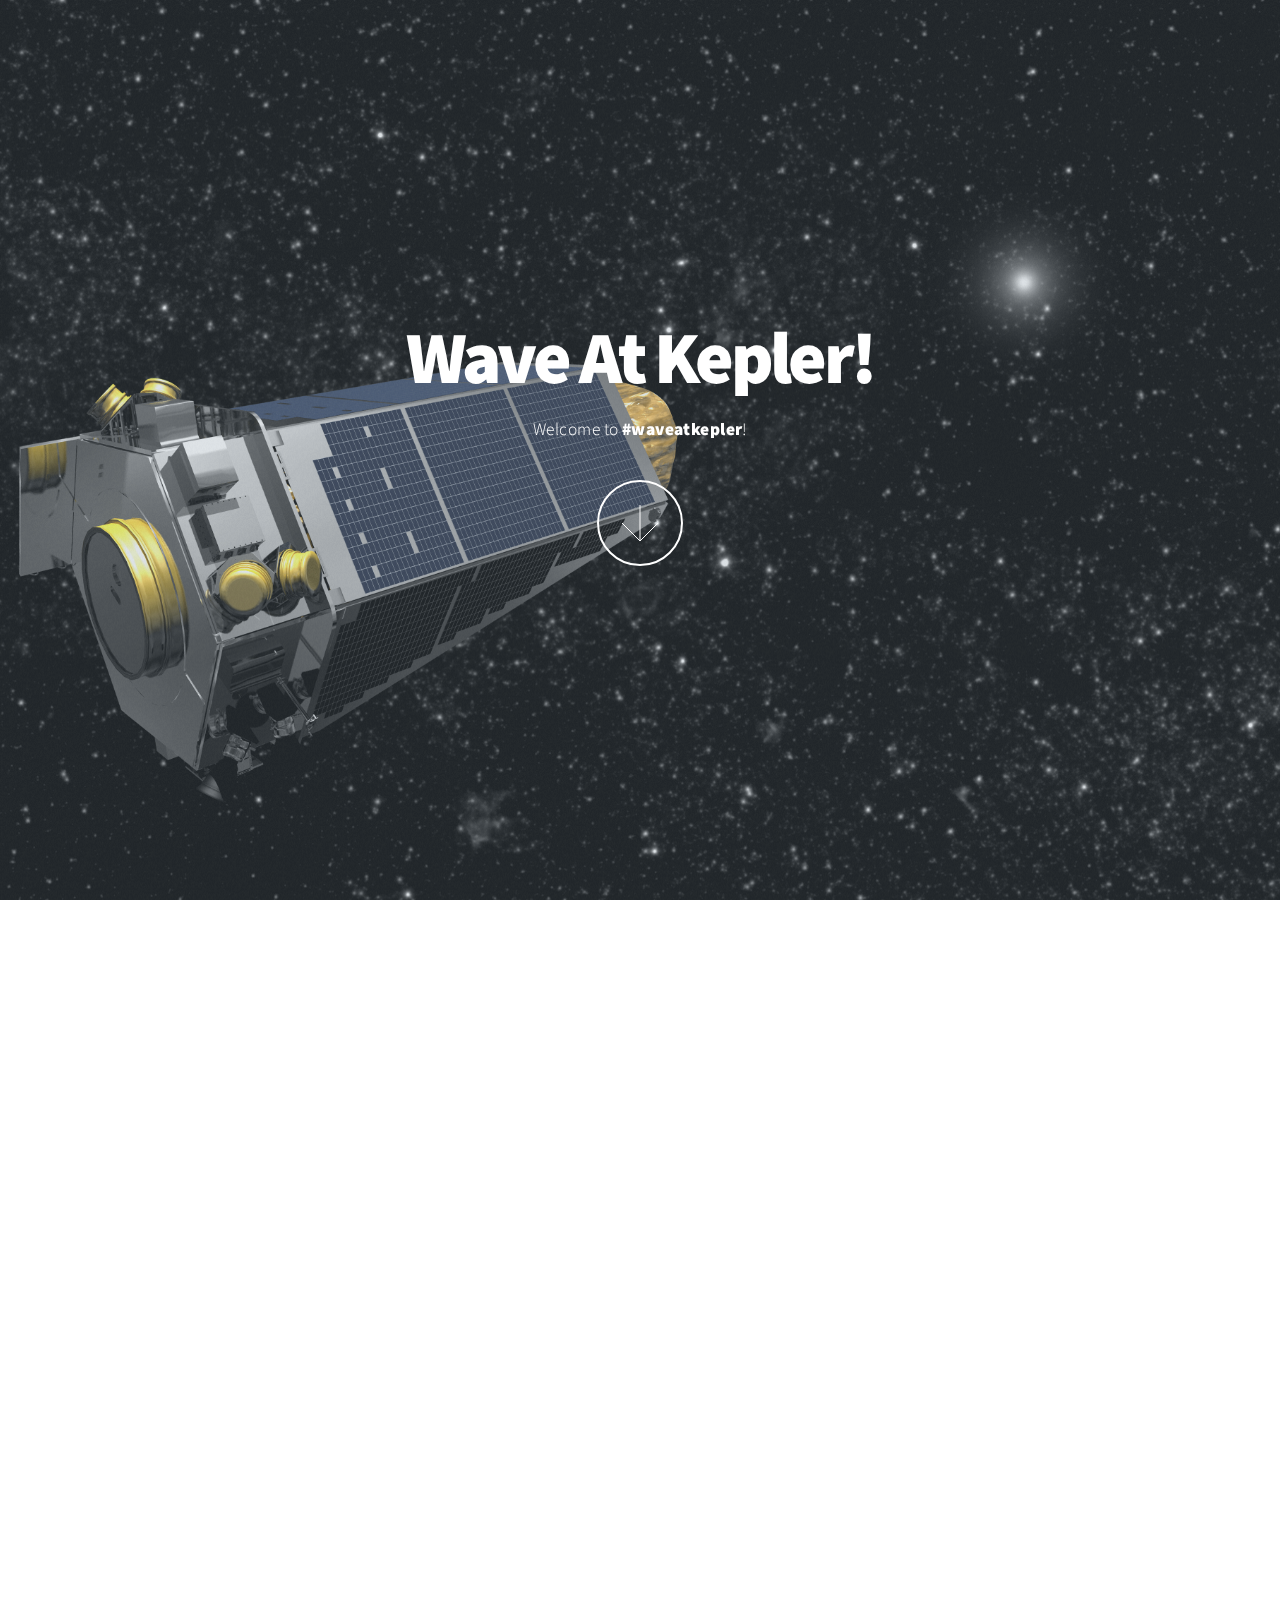
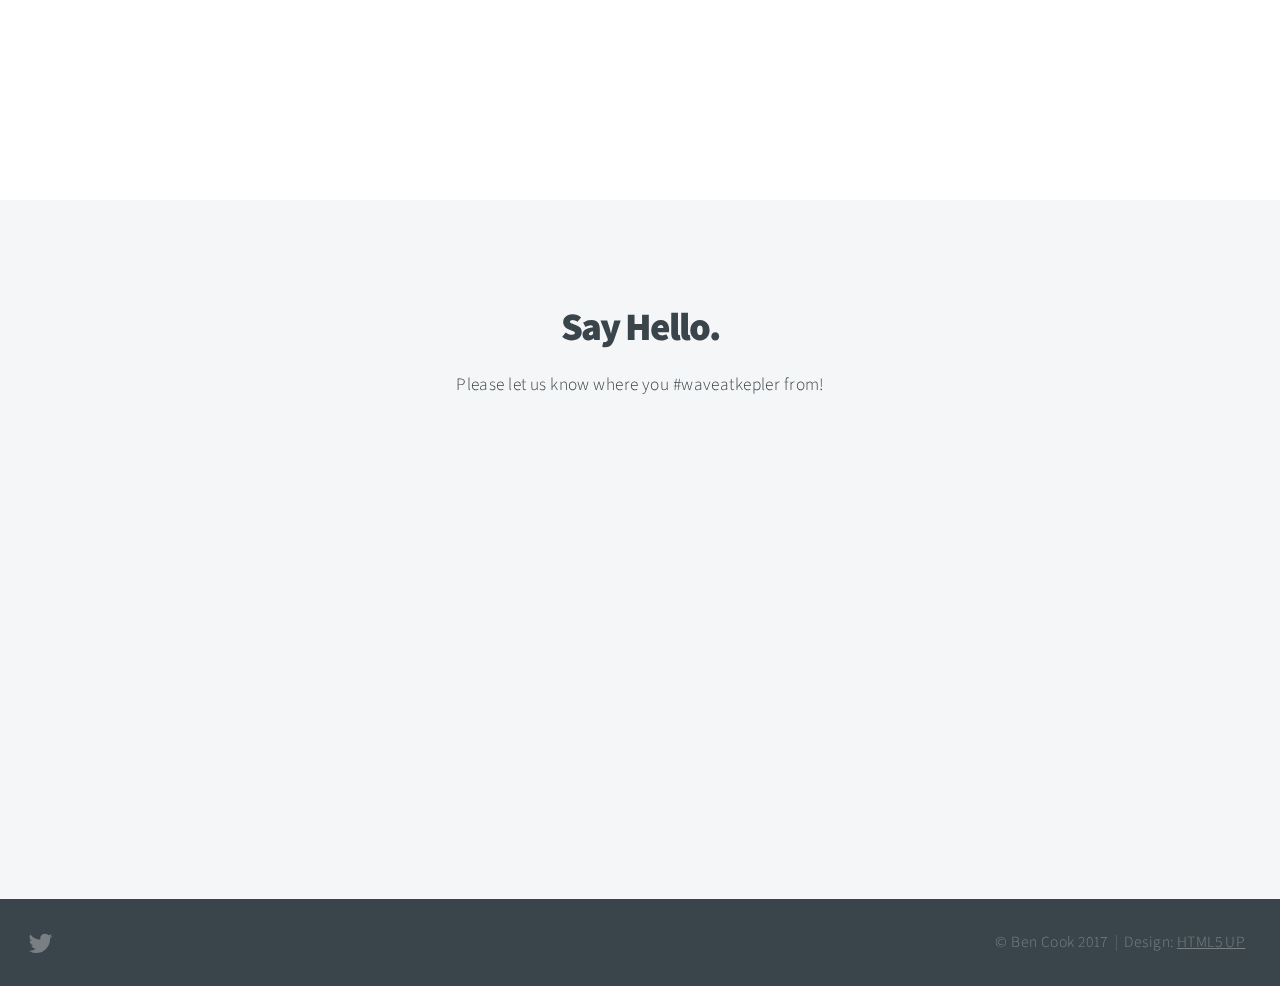
==== commit 50d2dc0e: "First working version of static Wave At Kepler site" ====
--- a/index.html
+++ b/index.html
@@ -1,226 +1,127 @@
 <!DOCTYPE HTML>
 <!--
-	Massively by HTML5 UP
+	Big Picture by HTML5 UP
 	html5up.net | @ajlkn
 	Free for personal and commercial use under the CCA 3.0 license (html5up.net/license)
 -->
 <html>
 	<head>
-		<title>Massively by HTML5 UP</title>
+		<title>Wave At Kepler</title>
 		<meta charset="utf-8" />
-		<meta name="viewport" content="width=device-width, initial-scale=1, user-scalable=no" />
+		<meta name="viewport" content="width=device-width, initial-scale=1" />
+		<!--[if lte IE 8]><script src="assets/js/ie/html5shiv.js"></script><![endif]-->
 		<link rel="stylesheet" href="assets/css/main.css" />
-		<noscript><link rel="stylesheet" href="assets/css/noscript.css" /></noscript>
+		<link
+		   href="https://cdn.pydata.org/bokeh/release/bokeh-0.12.5.min.css"
+		   rel="stylesheet" type="text/css">
+		<link
+		   href="https://cdn.pydata.org/bokeh/release/bokeh-widgets-0.12.5.min.css"
+		   rel="stylesheet" type="text/css">
+		<script src="https://cdn.pydata.org/bokeh/release/bokeh-0.12.5.min.js"></script>
+		<script src="https://cdn.pydata.org/bokeh/release/bokeh-widgets-0.12.5.min.js"></script>
+
+<script type="text/javascript">
+    (function() {
+  var fn = function() {
+    Bokeh.safely(function() {
+      var docs_json = {"cf39469d-8705-4865-898e-cdb204e3cec9":{"roots":{"references":[{"attributes":{"args":{"par":{"id":"a5836891-d31a-4d02-9746-aba6b19284bd","type":"Div"},"results":{"id":"479fc1e7-cff6-4037-994c-86415ef3e893","type":"ColumnDataSource"},"select":{"id":"30c4e115-b193-48d6-89f5-9caed25a219c","type":"Select"}},"code":"\n   par.text = results.data[select.value][0];\n"},"id":"926681ba-52f0-41c6-a380-9ba569426dc2","type":"CustomJS"},{"attributes":{"children":[{"id":"a5836891-d31a-4d02-9746-aba6b19284bd","type":"Div"}],"height":100,"width":400},"id":"39373c6f-ca9d-4141-a015-c1b40e6f145d","type":"WidgetBox"},{"attributes":{"callback":null,"column_names":["Munich, DEU","Mexico City, MEX","Bamako, MLI","Guatemala, GTM","Allahabad, IND","Zaozhuang, CHN","Cairo, EGY","Taian, CHN","Hefei, CHN","Cali, COL","Qiqihar, CHN","Nanchang, CHN","Handan, CHN","Shijianzhuang, CHN","Makkah, SAU","Amritsar, IND","Maracay, VEN","Luzhou, CHN","Nagpur, IND","Seoul, KOR","Delhi, IND","Manaus, BRA","Houston, USA","Tunis, TUN","Lome, TGO","Alexandria, EGY","Jabalpur, IND","New York, USA","Indore, IND","Johannesburg, ZAF","New Taipei, TWN","Rosario, ARG","Amman, JOR","Essen, DEU","Kinshasa, COD","San Jose, USA","Harare, ZWE","Madurai, IND","Daejeon, KOR","Lanzhou, CHN","Chittagong, BGD","Minsk, BLR","Guayaquil, ECU","Luanda, AGO","Tashkent, UZB","Baotou, CHN","Denver, USA","Porto Alegre, BRA","Monterrey, MEX","Barcelona, ESP","Singapore, SGP","Sapporo, JPN","Montr\u00e9al, CAN","Haora, IND","Nanchong, CHN","Bursa, TUR","Abidjan, CIV","Quito, ECU","Sacramento, USA","Istanbul, TUR","Davao, PHL","Nasik, IND","Liuzhou, CHN","Hangzhou, CHN","Tripoli, LBY","Almaty, KAZ","Long Beach, USA","Yekaterinburg, RUS","Jeddah, SAU","Kharkiv, UKR","Maanshan, CHN","Tainan, TWN","Washington, D.C., USA","Santa Cruz, BOL","Ningbo, CHN","Madrid, ESP","Yerevan, ARM","Fushun, CHN","Beirut, LBN","Milan, ITA","Hyderabad, IND","Mbuji-Mayi, COD","Vitoria, BRA","Gujranwala, PAK","Columbus, USA","Douala, CMR","Pyongyang, PRK","Kobe, JPN","Pune, IND","Katowice, POL","Dakar, SEN","Changsha, CHN","Wuxi, CHN","San Juan, PRI","Jaipur, IND","Indianapolis, USA","Changzhou, CHN","Surabaya, IDN","Suzhou, CHN","Sanaa, YEM","Vienna, AUT","Maracaibo, VEN","Antananarivo, MDG","Kawasaki, JPN","Nanning, CHN","Lahore, PAK","Guadalajara, MEX","Yaounde, CMR","Athens, GRC","Chicago, USA","Bangalore, IND","Marseille, FRA","Hechi, CHN","Rostov, RUS","Santo Domingo, DOM","San Antonio, USA","Daegu, KOR","Benoni, ZAF","Ibadan, NGA","Kazan, RUS","Frankfurt, DEU","Dalian, CHN","Changchun, CHN","Guiyang, CHN","Medan, IDN","Portland, USA","Hanoi, VNM","Vijayawada, IND","George Town, MYS","Jilin, CHN","Vadodara, IND","Recife, BRA","Multan, PAK","San Francisco, USA","Masan, KOR","Bucharest, ROU","St. Louis, USA","Dongguan, CHN","Budapest, HUN","Buenos Aires, ARG","Neijiang, CHN","Los Angeles, USA","Tehran, IRN","Brasilia, BRA","Tianjin, CHN","Nanjing, CHN","Jinxi, CHN","Vishakhapatnam, IND","Valencia, VEN","Vancouver, CAN","Bogota, COL","Ankara, TUR","Fort Lauderdale, USA","Port-au-Prince, HTI","Wuhan, CHN","Nanyang, CHN","Hohhot, CHN","Haikou, CHN","Zhangzhou, CHN","Tokyo, JPN","Zhanjiang, CHN","Lagos, NGA","Ujungpandang, IDN","Miami, USA","Kyoto, JPN","Damascus, SYR","Baku, AZE","Campinas, BRA","Faisalabad, PAK","Sao Paulo, BRA","Yokohama, JPN","Hong Kong, HKG","Patna, IND","Omdurman, SDN","Ankang, CHN","Ad Damman, SAU","Chengdu, CHN","Omsk, RUS","Beijing, CHN","Toronto, CAN","Bangkok, THA","Semarang, IDN","St. Petersburg, RUS","Taichung, TWN","Bhopal, IND","Calgary, CAN","Peshawar, PAK","Shenzhen, CHN","Varanasi, IND","Durban, ZAF","Moscow, RUS","Lisbon, PRT","Kaohsiung, TWN","Rangoon, MMR","Cordoba, ARG","Rome, ITA","Lucknow, IND","Kalyan, IND","Shiraz, IRN","Tijuana, MEX","La Paz, BOL","Hiroshima, JPN","Taiyuan, CHN","Srinagar, IND","Dar es Salaam, TZA","Izmir, TUR","Sholapur, IND","Warsaw, POL","Guangzhou, CHN","Irvine, USA","Luan, CHN","Harbin, CHN","Conakry, GIN","Casablanca, MAR","Zhuhai, CHN","Ulsan, KOR","Maceio, BRA","Riyadh, SAU","Ghaziabad, IND","Melbourne, AUS","Ganzhou, CHN","Fukuoka, JPN","Hamburg, DEU","Linyi, CHN","Fortaleza, BRA","Fuzhou, CHN","Santos, BRA","Philadelphia, USA","Datong, CHN","Tangshan, CHN","Kuwait, KWT","Medellin, COL","Gwangju, KOR","Cilacap, IDN","Xian, CHN","Lima, PER","El Giza, EGY","Kiev, UKR","Seattle, USA","Khartoum, SDN","Kochi, IND","Phoenix, USA","Toluca, MEX","Bhilai, IND","Nizhny Novgorod, RUS","Lusaka, ZMB","Baltimore, USA","San Diego, USA","Puebla, MEX","Novosibirsk, RUS","Boston, USA","Suining, CHN","Kaduna, NGA","Mandalay, MMR","Quezon City, PHL","Havana, CUB","Faridabad, IND","Yantai, CHN","Baghdad, IRQ","Osaka, JPN","Minneapolis, USA","Abbottabad, PAK","Asansol, IND","Tabriz, IRN","Belem, BRA","Brussels, BEL","Curitiba, BRA","Ludhiana, IND","Ciudad Juarez, MEX","Turin, ITA","Xinyang, CHN","Aurangabad, IND","Kabul, AFG","Kanpur, IND","Addis Ababa, ETH","Atlanta, USA","Ft. Worth, USA","Luoyang, CHN","London, GBR","Nairobi, KEN","Xiangtan, CHN","Perth, AUS","Las Vegas, USA","Zhengzhou, CHN","Palembang, IDN","Xiamen, CHN","Taipei, TWN","Karaj, IRN","Chongqing, CHN","Shantou, CHN","Hyderabad, PAK","Tbilisi, GEO","Wanxian, CHN","Haiphong, VNM","Agra, IND","Qingdao, CHN","Chennai, IND","Cape Town, ZAF","Dubai, ARE","Doha, QAT","Sydney, AUS","Busan, KOR","Rabat, MAR","Leon, MEX","Phnom Penh, KHM","Chelyabinsk, RUS","Berlin, DEU","Birmingham, GBR","Sendai, JPN","Bekasi, IDN","Sofia, BGR","Zhongli, TWN","Paris, FRA","Surat, IND","Anshan, CHN","Saidu, PAK","Mashhad, IRN","Brisbane, AUS","Rio de Janeiro, BRA","Naples, ITA","Tel Aviv-Yafo, ISR","Medina, SAU","Brazzaville, COG","Dhaka, BGD","Karachi, PAK","Pretoria, ZAF","Belgrade, SRB","Shenyeng, CHN","Aleppo, SYR","Kuala Lumpur, MYS","Wenzhou, CHN","Mannheim, DEU","Algiers, DZA","Santiago, CHL","Nagoya, JPN","Bandung, IDN","Belo Horizonte, BRA","Kolkata, IND","Stuttgart, DEU","Rawalpindi, PAK","Jinan, CHN","Manila, PHL","Isfahan, IRN","Barranquilla, COL","Incheon, KOR","Xuzhou, CHN","Pittsburgh, USA","Goiania, BRA","Kampala, UGA","Dallas, USA","Zibo, CHN","Manchester, GBR","Accra, GHA","Cleveland, USA","Kumasi, GHA","Adana, TUR","Maoming, CHN","Ho Chi Minh City, VNM","Caracas, VEN","Coimbatore, IND","Maputo, MOZ","Kano, NGA","Tampa, USA","Salvador, BRA","Suwon, KOR","Lubumbashi, COD","Huainan, CHN","Detroit, USA","Stockholm, SWE","Ahmedabad, IND","Khulna, BGD","Mosul, IRQ","Dublin, IRL","Urumqi, CHN","Shanghai, CHN","Rajkot, IND","Kunming, CHN","Kobenhavn, DNK","Meerut, IND","Santiago, DOM","Shuyang, CHN","Mumbai, IND","Warangal, IND","Jakarta, IDN","Baoding, CHN","Xianyang, CHN","Port Harcourt, NGA"],"data":{"Abbottabad, PAK":["Kepler will be to the North-West,<p>62 degrees below the horizon<br>The image will be taken between 02:38 and 03:08 local time on December 11th<br>We hope you'll join us in waving to Kepler!"],"Abidjan, CIV":["Kepler will be to the West,<p>8 degrees above the horizon<br>The image will be taken between 21:38 and 22:08 local time on December 10th<br>We hope you'll join us in waving to Kepler!"],"Accra, GHA":["Kepler will be to the West,<p>5 degrees above the horizon<br>The image will be taken between 21:38 and 22:08 local time on December 10th<br>We hope you'll join us in waving to Kepler!"],"Ad Damman, SAU":["Kepler will be to the West,<p>46 degrees below the horizon<br>The image will be taken between 00:38 and 01:08 local time on December 11th<br>We hope you'll join us in waving to Kepler!"],"Adana, TUR":["Kepler will be to the West,<p>32 degrees below the horizon<br>The image will be taken between 00:38 and 01:08 local time on December 11th<br>We hope you'll join us in waving to Kepler!"],"Addis Ababa, ETH":["Kepler will be to the West,<p>33 degrees below the horizon<br>The image will be taken between 00:38 and 01:08 local time on December 11th<br>We hope you'll join us in waving to Kepler!"],"Agra, IND":["Kepler will be to the North-West,<p>69 degrees below the horizon<br>The image will be taken between 03:08 and 03:38 local time on December 11th<br>We hope you'll join us in waving to Kepler!"],"Ahmedabad, IND":["Kepler will be to the West,<p>66 degrees below the horizon<br>The image will be taken between 03:08 and 03:38 local time on December 11th<br>We hope you'll join us in waving to Kepler!"],"Aleppo, SYR":["Kepler will be to the West,<p>34 degrees below the horizon<br>The image will be taken between 23:38 and 00:08 local time on December 11th<br>We hope you'll join us in waving to Kepler!"],"Alexandria, EGY":["Kepler will be to the West,<p>28 degrees below the horizon<br>The image will be taken between 23:38 and 00:08 local time on December 11th<br>We hope you'll join us in waving to Kepler!"],"Algiers, DZA":["Kepler will be to the West,<p>7 degrees below the horizon<br>The image will be taken between 22:38 and 23:08 local time on December 10th<br>We hope you'll join us in waving to Kepler!"],"Allahabad, IND":["Kepler will be to the North-West,<p>73 degrees below the horizon<br>The image will be taken between 03:08 and 03:38 local time on December 11th<br>We hope you'll join us in waving to Kepler!"],"Almaty, KAZ":["Kepler will be to the North-West,<p>58 degrees below the horizon<br>The image will be taken between 03:38 and 04:08 local time on December 11th<br>We hope you'll join us in waving to Kepler!"],"Amman, JOR":["Kepler will be to the West,<p>33 degrees below the horizon<br>The image will be taken between 23:38 and 00:08 local time on December 11th<br>We hope you'll join us in waving to Kepler!"],"Amritsar, IND":["Kepler will be to the North-West,<p>65 degrees below the horizon<br>The image will be taken between 03:08 and 03:38 local time on December 11th<br>We hope you'll join us in waving to Kepler!"],"Ankang, CHN":["Kepler will be to the North-East,<p>69 degrees below the horizon<br>The image will be taken between 05:38 and 06:08 local time on December 11th<br>We hope you'll join us in waving to Kepler!"],"Ankara, TUR":["Kepler will be to the West,<p>30 degrees below the horizon<br>The image will be taken between 00:38 and 01:08 local time on December 11th<br>We hope you'll join us in waving to Kepler!"],"Anshan, CHN":["Kepler will be to the North-East,<p>56 degrees below the horizon<br>The image will be taken between 05:38 and 06:08 local time on December 11th<br>We hope you'll join us in waving to Kepler!"],"Antananarivo, MDG":["Kepler will be to the South-West,<p>31 degrees below the horizon<br>The image will be taken between 00:38 and 01:08 local time on December 11th<br>We hope you'll join us in waving to Kepler!"],"Asansol, IND":["Kepler will be to the North-West,<p>78 degrees below the horizon<br>The image will be taken between 03:08 and 03:38 local time on December 11th<br>We hope you'll join us in waving to Kepler!"],"Athens, GRC":["Kepler will be to the West,<p>23 degrees below the horizon<br>The image will be taken between 23:38 and 00:08 local time on December 11th<br>We hope you'll join us in waving to Kepler!"],"Atlanta, USA":["Kepler will be to the South,<p>41 degrees above the horizon<br>The image will be taken between 16:38 and 17:08 local time on December 10th<br>We hope you'll join us in waving to Kepler!"],"Aurangabad, IND":["Kepler will be to the West,<p>70 degrees below the horizon<br>The image will be taken between 03:08 and 03:38 local time on December 11th<br>We hope you'll join us in waving to Kepler!"],"Baghdad, IRQ":["Kepler will be to the West,<p>40 degrees below the horizon<br>The image will be taken between 00:38 and 01:08 local time on December 11th<br>We hope you'll join us in waving to Kepler!"],"Baku, AZE":["Kepler will be to the West,<p>43 degrees below the horizon<br>The image will be taken between 01:38 and 02:08 local time on December 11th<br>We hope you'll join us in waving to Kepler!"],"Baltimore, USA":["Kepler will be to the South,<p>35 degrees above the horizon<br>The image will be taken between 16:38 and 17:08 local time on December 10th<br>We hope you'll join us in waving to Kepler!"],"Bamako, MLI":["Kepler will be to the West,<p>10 degrees above the horizon<br>The image will be taken between 21:38 and 22:08 local time on December 10th<br>We hope you'll join us in waving to Kepler!"],"Bandung, IDN":["Kepler will be to the South-East,<p>65 degrees below the horizon<br>The image will be taken between 04:38 and 05:08 local time on December 11th<br>We hope you'll join us in waving to Kepler!"],"Bangalore, IND":["Kepler will be to the West,<p>72 degrees below the horizon<br>The image will be taken between 03:08 and 03:38 local time on December 11th<br>We hope you'll join us in waving to Kepler!"],"Bangkok, THA":["Kepler will be to the South-East,<p>86 degrees below the horizon<br>The image will be taken between 04:38 and 05:08 local time on December 11th<br>We hope you'll join us in waving to Kepler!"],"Baoding, CHN":["Kepler will be to the North-East,<p>61 degrees below the horizon<br>The image will be taken between 05:38 and 06:08 local time on December 11th<br>We hope you'll join us in waving to Kepler!"],"Baotou, CHN":["Kepler will be to the North-East,<p>62 degrees below the horizon<br>The image will be taken between 05:38 and 06:08 local time on December 11th<br>We hope you'll join us in waving to Kepler!"],"Barcelona, ESP":["Kepler will be to the West,<p>7 degrees below the horizon<br>The image will be taken between 22:38 and 23:08 local time on December 10th<br>We hope you'll join us in waving to Kepler!"],"Barranquilla, COL":["Kepler will be to the South,<p>62 degrees above the horizon<br>The image will be taken between 16:38 and 17:08 local time on December 10th<br>We hope you'll join us in waving to Kepler!"],"Beijing, CHN":["Kepler will be to the North-East,<p>60 degrees below the horizon<br>The image will be taken between 05:38 and 06:08 local time on December 11th<br>We hope you'll join us in waving to Kepler!"],"Beirut, LBN":["Kepler will be to the West,<p>33 degrees below the horizon<br>The image will be taken between 23:38 and 00:08 local time on December 11th<br>We hope you'll join us in waving to Kepler!"],"Bekasi, IDN":["Kepler will be to the South-East,<p>66 degrees below the horizon<br>The image will be taken between 04:38 and 05:08 local time on December 11th<br>We hope you'll join us in waving to Kepler!"],"Belem, BRA":["Kepler will be to the South-West,<p>53 degrees above the horizon<br>The image will be taken between 18:38 and 19:08 local time on December 10th<br>We hope you'll join us in waving to Kepler!"],"Belgrade, SRB":["Kepler will be to the West,<p>21 degrees below the horizon<br>The image will be taken between 22:38 and 23:08 local time on December 10th<br>We hope you'll join us in waving to Kepler!"],"Belo Horizonte, BRA":["Kepler will be to the West,<p>52 degrees above the horizon<br>The image will be taken between 19:38 and 20:08 local time on December 10th<br>We hope you'll join us in waving to Kepler!"],"Benoni, ZAF":["Kepler will be to the South-West,<p>12 degrees below the horizon<br>The image will be taken between 23:38 and 00:08 local time on December 11th<br>We hope you'll join us in waving to Kepler!"],"Berlin, DEU":["Kepler will be to the West,<p>17 degrees below the horizon<br>The image will be taken between 22:38 and 23:08 local time on December 10th<br>We hope you'll join us in waving to Kepler!"],"Bhilai, IND":["Kepler will be to the West,<p>75 degrees below the horizon<br>The image will be taken between 03:08 and 03:38 local time on December 11th<br>We hope you'll join us in waving to Kepler!"],"Bhopal, IND":["Kepler will be to the West,<p>71 degrees below the horizon<br>The image will be taken between 03:08 and 03:38 local time on December 11th<br>We hope you'll join us in waving to Kepler!"],"Birmingham, GBR":["Kepler will be to the West,<p>7 degrees below the horizon<br>The image will be taken between 21:38 and 22:08 local time on December 10th<br>We hope you'll join us in waving to Kepler!"],"Bogota, COL":["Kepler will be to the South-West,<p>68 degrees above the horizon<br>The image will be taken between 16:38 and 17:08 local time on December 10th<br>We hope you'll join us in waving to Kepler!"],"Boston, USA":["Kepler will be to the South,<p>31 degrees above the horizon<br>The image will be taken between 16:38 and 17:08 local time on December 10th<br>We hope you'll join us in waving to Kepler!"],"Brasilia, BRA":["Kepler will be to the West,<p>56 degrees above the horizon<br>The image will be taken between 19:38 and 20:08 local time on December 10th<br>We hope you'll join us in waving to Kepler!"],"Brazzaville, COG":["Kepler will be to the West,<p>7 degrees below the horizon<br>The image will be taken between 22:38 and 23:08 local time on December 10th<br>We hope you'll join us in waving to Kepler!"],"Brisbane, AUS":["Kepler will be to the South-East,<p>20 degrees below the horizon<br>The image will be taken between 07:38 and 08:08 local time on December 11th<br>We hope you'll join us in waving to Kepler!"],"Brussels, BEL":["Kepler will be to the West,<p>11 degrees below the horizon<br>The image will be taken between 22:38 and 23:08 local time on December 10th<br>We hope you'll join us in waving to Kepler!"],"Bucharest, ROU":["Kepler will be to the West,<p>25 degrees below the horizon<br>The image will be taken between 23:38 and 00:08 local time on December 11th<br>We hope you'll join us in waving to Kepler!"],"Budapest, HUN":["Kepler will be to the West,<p>20 degrees below the horizon<br>The image will be taken between 22:38 and 23:08 local time on December 10th<br>We hope you'll join us in waving to Kepler!"],"Buenos Aires, ARG":["Kepler will be to the North-West,<p>60 degrees above the horizon<br>The image will be taken between 18:38 and 19:08 local time on December 10th<br>We hope you'll join us in waving to Kepler!"],"Bursa, TUR":["Kepler will be to the West,<p>27 degrees below the horizon<br>The image will be taken between 00:38 and 01:08 local time on December 11th<br>We hope you'll join us in waving to Kepler!"],"Busan, KOR":["Kepler will be to the North-East,<p>55 degrees below the horizon<br>The image will be taken between 06:38 and 07:08 local time on December 11th<br>We hope you'll join us in waving to Kepler!"],"Cairo, EGY":["Kepler will be to the West,<p>29 degrees below the horizon<br>The image will be taken between 23:38 and 00:08 local time on December 11th<br>We hope you'll join us in waving to Kepler!"],"Calgary, CAN":["Kepler will be to the South-East,<p>18 degrees above the horizon<br>The image will be taken between 14:38 and 15:08 local time on December 10th<br>We hope you'll join us in waving to Kepler!"],"Cali, COL":["Kepler will be to the South,<p>70 degrees above the horizon<br>The image will be taken between 16:38 and 17:08 local time on December 10th<br>We hope you'll join us in waving to Kepler!"],"Campinas, BRA":["Kepler will be to the West,<p>55 degrees above the horizon<br>The image will be taken between 19:38 and 20:08 local time on December 10th<br>We hope you'll join us in waving to Kepler!"],"Cape Town, ZAF":["Kepler will be to the West,<p>1 degrees below the horizon<br>The image will be taken between 23:38 and 00:08 local time on December 11th<br>We hope you'll join us in waving to Kepler!"],"Caracas, VEN":["Kepler will be to the South-West,<p>59 degrees above the horizon<br>The image will be taken between 17:38 and 18:08 local time on December 10th<br>We hope you'll join us in waving to Kepler!"],"Casablanca, MAR":["Kepler will be to the West,<p>3 degrees above the horizon<br>The image will be taken between 21:38 and 22:08 local time on December 10th<br>We hope you'll join us in waving to Kepler!"],"Changchun, CHN":["Kepler will be to the North-East,<p>53 degrees below the horizon<br>The image will be taken between 05:38 and 06:08 local time on December 11th<br>We hope you'll join us in waving to Kepler!"],"Changsha, CHN":["Kepler will be to the North-East,<p>70 degrees below the horizon<br>The image will be taken between 05:38 and 06:08 local time on December 11th<br>We hope you'll join us in waving to Kepler!"],"Changzhou, CHN":["Kepler will be to the North-East,<p>63 degrees below the horizon<br>The image will be taken between 05:38 and 06:08 local time on December 11th<br>We hope you'll join us in waving to Kepler!"],"Chelyabinsk, RUS":["Kepler will be to the North-West,<p>42 degrees below the horizon<br>The image will be taken between 02:38 and 03:08 local time on December 11th<br>We hope you'll join us in waving to Kepler!"],"Chengdu, CHN":["Kepler will be to the North-East,<p>73 degrees below the horizon<br>The image will be taken between 05:38 and 06:08 local time on December 11th<br>We hope you'll join us in waving to Kepler!"],"Chennai, IND":["Kepler will be to the West,<p>74 degrees below the horizon<br>The image will be taken between 03:08 and 03:38 local time on December 11th<br>We hope you'll join us in waving to Kepler!"],"Chicago, USA":["Kepler will be to the South,<p>32 degrees above the horizon<br>The image will be taken between 15:38 and 16:08 local time on December 10th<br>We hope you'll join us in waving to Kepler!"],"Chittagong, BGD":["Kepler will be to the North-West,<p>82 degrees below the horizon<br>The image will be taken between 03:38 and 04:08 local time on December 11th<br>We hope you'll join us in waving to Kepler!"],"Chongqing, CHN":["Kepler will be to the North-East,<p>73 degrees below the horizon<br>The image will be taken between 05:38 and 06:08 local time on December 11th<br>We hope you'll join us in waving to Kepler!"],"Cilacap, IDN":["Kepler will be to the South-East,<p>63 degrees below the horizon<br>The image will be taken between 04:38 and 05:08 local time on December 11th<br>We hope you'll join us in waving to Kepler!"],"Ciudad Juarez, MEX":["Kepler will be to the South-East,<p>38 degrees above the horizon<br>The image will be taken between 14:38 and 15:08 local time on December 10th<br>We hope you'll join us in waving to Kepler!"],"Cleveland, USA":["Kepler will be to the South,<p>33 degrees above the horizon<br>The image will be taken between 16:38 and 17:08 local time on December 10th<br>We hope you'll join us in waving to Kepler!"],"Coimbatore, IND":["Kepler will be to the West,<p>71 degrees below the horizon<br>The image will be taken between 03:08 and 03:38 local time on December 11th<br>We hope you'll join us in waving to Kepler!"],"Columbus, USA":["Kepler will be to the South,<p>34 degrees above the horizon<br>The image will be taken between 16:38 and 17:08 local time on December 10th<br>We hope you'll join us in waving to Kepler!"],"Conakry, GIN":["Kepler will be to the West,<p>16 degrees above the horizon<br>The image will be taken between 21:38 and 22:08 local time on December 10th<br>We hope you'll join us in waving to Kepler!"],"Cordoba, ARG":["Kepler will be to the North-West,<p>66 degrees above the horizon<br>The image will be taken between 18:38 and 19:08 local time on December 10th<br>We hope you'll join us in waving to Kepler!"],"Curitiba, BRA":["Kepler will be to the West,<p>57 degrees above the horizon<br>The image will be taken between 19:38 and 20:08 local time on December 10th<br>We hope you'll join us in waving to Kepler!"],"Daegu, KOR":["Kepler will be to the North-East,<p>55 degrees below the horizon<br>The image will be taken between 06:38 and 07:08 local time on December 11th<br>We hope you'll join us in waving to Kepler!"],"Daejeon, KOR":["Kepler will be to the North-East,<p>56 degrees below the horizon<br>The image will be taken between 06:38 and 07:08 local time on December 11th<br>We hope you'll join us in waving to Kepler!"],"Dakar, SEN":["Kepler will be to the West,<p>18 degrees above the horizon<br>The image will be taken between 21:38 and 22:08 local time on December 10th<br>We hope you'll join us in waving to Kepler!"],"Dalian, CHN":["Kepler will be to the North-East,<p>58 degrees below the horizon<br>The image will be taken between 05:38 and 06:08 local time on December 11th<br>We hope you'll join us in waving to Kepler!"],"Dallas, USA":["Kepler will be to the South,<p>40 degrees above the horizon<br>The image will be taken between 15:38 and 16:08 local time on December 10th<br>We hope you'll join us in waving to Kepler!"],"Damascus, SYR":["Kepler will be to the West,<p>33 degrees below the horizon<br>The image will be taken between 23:38 and 00:08 local time on December 11th<br>We hope you'll join us in waving to Kepler!"],"Dar es Salaam, TZA":["Kepler will be to the West,<p>29 degrees below the horizon<br>The image will be taken between 00:38 and 01:08 local time on December 11th<br>We hope you'll join us in waving to Kepler!"],"Datong, CHN":["Kepler will be to the North-East,<p>61 degrees below the horizon<br>The image will be taken between 05:38 and 06:08 local time on December 11th<br>We hope you'll join us in waving to Kepler!"],"Davao, PHL":["Kepler will be to the East,<p>60 degrees below the horizon<br>The image will be taken between 05:38 and 06:08 local time on December 11th<br>We hope you'll join us in waving to Kepler!"],"Delhi, IND":["Kepler will be to the North-West,<p>68 degrees below the horizon<br>The image will be taken between 03:08 and 03:38 local time on December 11th<br>We hope you'll join us in waving to Kepler!"],"Denver, USA":["Kepler will be to the South-East,<p>31 degrees above the horizon<br>The image will be taken between 14:38 and 15:08 local time on December 10th<br>We hope you'll join us in waving to Kepler!"],"Detroit, USA":["Kepler will be to the South,<p>32 degrees above the horizon<br>The image will be taken between 16:38 and 17:08 local time on December 10th<br>We hope you'll join us in waving to Kepler!"],"Dhaka, BGD":["Kepler will be to the North-West,<p>80 degrees below the horizon<br>The image will be taken between 03:38 and 04:08 local time on December 11th<br>We hope you'll join us in waving to Kepler!"],"Doha, QAT":["Kepler will be to the West,<p>47 degrees below the horizon<br>The image will be taken between 00:38 and 01:08 local time on December 11th<br>We hope you'll join us in waving to Kepler!"],"Dongguan, CHN":["Kepler will be to the East,<p>72 degrees below the horizon<br>The image will be taken between 05:38 and 06:08 local time on December 11th<br>We hope you'll join us in waving to Kepler!"],"Douala, CMR":["Kepler will be to the West,<p>4 degrees below the horizon<br>The image will be taken between 22:38 and 23:08 local time on December 10th<br>We hope you'll join us in waving to Kepler!"],"Dubai, ARE":["Kepler will be to the West,<p>51 degrees below the horizon<br>The image will be taken between 01:38 and 02:08 local time on December 11th<br>We hope you'll join us in waving to Kepler!"],"Dublin, IRL":["Kepler will be to the West,<p>5 degrees below the horizon<br>The image will be taken between 21:38 and 22:08 local time on December 10th<br>We hope you'll join us in waving to Kepler!"],"Durban, ZAF":["Kepler will be to the South-West,<p>12 degrees below the horizon<br>The image will be taken between 23:38 and 00:08 local time on December 11th<br>We hope you'll join us in waving to Kepler!"],"El Giza, EGY":["Kepler will be to the West,<p>29 degrees below the horizon<br>The image will be taken between 23:38 and 00:08 local time on December 11th<br>We hope you'll join us in waving to Kepler!"],"Essen, DEU":["Kepler will be to the West,<p>13 degrees below the horizon<br>The image will be taken between 22:38 and 23:08 local time on December 10th<br>We hope you'll join us in waving to Kepler!"],"Faisalabad, PAK":["Kepler will be to the North-West,<p>64 degrees below the horizon<br>The image will be taken between 02:38 and 03:08 local time on December 11th<br>We hope you'll join us in waving to Kepler!"],"Faridabad, IND":["Kepler will be to the North-West,<p>68 degrees below the horizon<br>The image will be taken between 03:08 and 03:38 local time on December 11th<br>We hope you'll join us in waving to Kepler!"],"Fort Lauderdale, USA":["Kepler will be to the South,<p>48 degrees above the horizon<br>The image will be taken between 16:38 and 17:08 local time on December 10th<br>We hope you'll join us in waving to Kepler!"],"Fortaleza, BRA":["Kepler will be to the West,<p>44 degrees above the horizon<br>The image will be taken between 18:38 and 19:08 local time on December 10th<br>We hope you'll join us in waving to Kepler!"],"Frankfurt, DEU":["Kepler will be to the West,<p>13 degrees below the horizon<br>The image will be taken between 22:38 and 23:08 local time on December 10th<br>We hope you'll join us in waving to Kepler!"],"Ft. Worth, USA":["Kepler will be to the South,<p>40 degrees above the horizon<br>The image will be taken between 15:38 and 16:08 local time on December 10th<br>We hope you'll join us in waving to Kepler!"],"Fukuoka, JPN":["Kepler will be to the East,<p>54 degrees below the horizon<br>The image will be taken between 06:38 and 07:08 local time on December 11th<br>We hope you'll join us in waving to Kepler!"],"Fushun, CHN":["Kepler will be to the North-East,<p>55 degrees below the horizon<br>The image will be taken between 05:38 and 06:08 local time on December 11th<br>We hope you'll join us in waving to Kepler!"],"Fuzhou, CHN":["Kepler will be to the East,<p>66 degrees below the horizon<br>The image will be taken between 05:38 and 06:08 local time on December 11th<br>We hope you'll join us in waving to Kepler!"],"Ganzhou, CHN":["Kepler will be to the North-East,<p>70 degrees below the horizon<br>The image will be taken between 05:38 and 06:08 local time on December 11th<br>We hope you'll join us in waving to Kepler!"],"George Town, MYS":["Kepler will be to the South,<p>79 degrees below the horizon<br>The image will be taken between 05:38 and 06:08 local time on December 11th<br>We hope you'll join us in waving to Kepler!"],"Ghaziabad, IND":["Kepler will be to the North-West,<p>68 degrees below the horizon<br>The image will be taken between 03:08 and 03:38 local time on December 11th<br>We hope you'll join us in waving to Kepler!"],"Goiania, BRA":["Kepler will be to the West,<p>57 degrees above the horizon<br>The image will be taken between 19:38 and 20:08 local time on December 10th<br>We hope you'll join us in waving to Kepler!"],"Guadalajara, MEX":["Kepler will be to the South-East,<p>49 degrees above the horizon<br>The image will be taken between 15:38 and 16:08 local time on December 10th<br>We hope you'll join us in waving to Kepler!"],"Guangzhou, CHN":["Kepler will be to the East,<p>72 degrees below the horizon<br>The image will be taken between 05:38 and 06:08 local time on December 11th<br>We hope you'll join us in waving to Kepler!"],"Guatemala, GTM":["Kepler will be to the South,<p>59 degrees above the horizon<br>The image will be taken between 15:38 and 16:08 local time on December 10th<br>We hope you'll join us in waving to Kepler!"],"Guayaquil, ECU":["Kepler will be to the South,<p>76 degrees above the horizon<br>The image will be taken between 16:38 and 17:08 local time on December 10th<br>We hope you'll join us in waving to Kepler!"],"Guiyang, CHN":["Kepler will be to the North-East,<p>75 degrees below the horizon<br>The image will be taken between 05:38 and 06:08 local time on December 11th<br>We hope you'll join us in waving to Kepler!"],"Gujranwala, PAK":["Kepler will be to the North-West,<p>64 degrees below the horizon<br>The image will be taken between 02:38 and 03:08 local time on December 11th<br>We hope you'll join us in waving to Kepler!"],"Gwangju, KOR":["Kepler will be to the North-East,<p>56 degrees below the horizon<br>The image will be taken between 06:38 and 07:08 local time on December 11th<br>We hope you'll join us in waving to Kepler!"],"Haikou, CHN":["Kepler will be to the East,<p>76 degrees below the horizon<br>The image will be taken between 05:38 and 06:08 local time on December 11th<br>We hope you'll join us in waving to Kepler!"],"Haiphong, VNM":["Kepler will be to the North-East,<p>79 degrees below the horizon<br>The image will be taken between 04:38 and 05:08 local time on December 11th<br>We hope you'll join us in waving to Kepler!"],"Hamburg, DEU":["Kepler will be to the West,<p>15 degrees below the horizon<br>The image will be taken between 22:38 and 23:08 local time on December 10th<br>We hope you'll join us in waving to Kepler!"],"Handan, CHN":["Kepler will be to the North-East,<p>64 degrees below the horizon<br>The image will be taken between 05:38 and 06:08 local time on December 11th<br>We hope you'll join us in waving to Kepler!"],"Hangzhou, CHN":["Kepler will be to the North-East,<p>64 degrees below the horizon<br>The image will be taken between 05:38 and 06:08 local time on December 11th<br>We hope you'll join us in waving to Kepler!"],"Hanoi, VNM":["Kepler will be to the North-East,<p>80 degrees below the horizon<br>The image will be taken between 04:38 and 05:08 local time on December 11th<br>We hope you'll join us in waving to Kepler!"],"Haora, IND":["Kepler will be to the North-West,<p>80 degrees below the horizon<br>The image will be taken between 03:08 and 03:38 local time on December 11th<br>We hope you'll join us in waving to Kepler!"],"Harare, ZWE":["Kepler will be to the South-West,<p>17 degrees below the horizon<br>The image will be taken between 23:38 and 00:08 local time on December 11th<br>We hope you'll join us in waving to Kepler!"],"Harbin, CHN":["Kepler will be to the North-East,<p>51 degrees below the horizon<br>The image will be taken between 05:38 and 06:08 local time on December 11th<br>We hope you'll join us in waving to Kepler!"],"Havana, CUB":["Kepler will be to the South,<p>51 degrees above the horizon<br>The image will be taken between 16:38 and 17:08 local time on December 10th<br>We hope you'll join us in waving to Kepler!"],"Hechi, CHN":["Kepler will be to the North-East,<p>75 degrees below the horizon<br>The image will be taken between 05:38 and 06:08 local time on December 11th<br>We hope you'll join us in waving to Kepler!"],"Hefei, CHN":["Kepler will be to the North-East,<p>65 degrees below the horizon<br>The image will be taken between 05:38 and 06:08 local time on December 11th<br>We hope you'll join us in waving to Kepler!"],"Hiroshima, JPN":["Kepler will be to the East,<p>53 degrees below the horizon<br>The image will be taken between 06:38 and 07:08 local time on December 11th<br>We hope you'll join us in waving to Kepler!"],"Ho Chi Minh City, VNM":["Kepler will be to the South-East,<p>79 degrees below the horizon<br>The image will be taken between 04:38 and 05:08 local time on December 11th<br>We hope you'll join us in waving to Kepler!"],"Hohhot, CHN":["Kepler will be to the North-East,<p>62 degrees below the horizon<br>The image will be taken between 05:38 and 06:08 local time on December 11th<br>We hope you'll join us in waving to Kepler!"],"Hong Kong, HKG":["Kepler will be to the East,<p>72 degrees below the horizon<br>The image will be taken between 05:38 and 06:08 local time on December 11th<br>We hope you'll join us in waving to Kepler!"],"Houston, USA":["Kepler will be to the South,<p>43 degrees above the horizon<br>The image will be taken between 15:38 and 16:08 local time on December 10th<br>We hope you'll join us in waving to Kepler!"],"Huainan, CHN":["Kepler will be to the North-East,<p>65 degrees below the horizon<br>The image will be taken between 05:38 and 06:08 local time on December 11th<br>We hope you'll join us in waving to Kepler!"],"Hyderabad, IND":["Kepler will be to the West,<p>73 degrees below the horizon<br>The image will be taken between 03:08 and 03:38 local time on December 11th<br>We hope you'll join us in waving to Kepler!"],"Hyderabad, PAK":["Kepler will be to the West,<p>62 degrees below the horizon<br>The image will be taken between 02:38 and 03:08 local time on December 11th<br>We hope you'll join us in waving to Kepler!"],"Ibadan, NGA":["Kepler will be to the West,<p>0 degrees above the horizon<br>The image will be taken between 22:38 and 23:08 local time on December 10th<br>We hope you'll join us in waving to Kepler!"],"Incheon, KOR":["Kepler will be to the North-East,<p>55 degrees below the horizon<br>The image will be taken between 06:38 and 07:08 local time on December 11th<br>We hope you'll join us in waving to Kepler!"],"Indianapolis, USA":["Kepler will be to the South,<p>35 degrees above the horizon<br>The image will be taken between 16:38 and 17:08 local time on December 10th<br>We hope you'll join us in waving to Kepler!"],"Indore, IND":["Kepler will be to the West,<p>69 degrees below the horizon<br>The image will be taken between 03:08 and 03:38 local time on December 11th<br>We hope you'll join us in waving to Kepler!"],"Irvine, USA":["Kepler will be to the South-East,<p>31 degrees above the horizon<br>The image will be taken between 13:38 and 14:08 local time on December 10th<br>We hope you'll join us in waving to Kepler!"],"Isfahan, IRN":["Kepler will be to the West,<p>46 degrees below the horizon<br>The image will be taken between 01:08 and 01:38 local time on December 11th<br>We hope you'll join us in waving to Kepler!"],"Istanbul, TUR":["Kepler will be to the West,<p>27 degrees below the horizon<br>The image will be taken between 00:38 and 01:08 local time on December 11th<br>We hope you'll join us in waving to Kepler!"],"Izmir, TUR":["Kepler will be to the West,<p>26 degrees below the horizon<br>The image will be taken between 00:38 and 01:08 local time on December 11th<br>We hope you'll join us in waving to Kepler!"],"Jabalpur, IND":["Kepler will be to the North-West,<p>73 degrees below the horizon<br>The image will be taken between 03:08 and 03:38 local time on December 11th<br>We hope you'll join us in waving to Kepler!"],"Jaipur, IND":["Kepler will be to the North-West,<p>68 degrees below the horizon<br>The image will be taken between 03:08 and 03:38 local time on December 11th<br>We hope you'll join us in waving to Kepler!"],"Jakarta, IDN":["Kepler will be to the South-East,<p>66 degrees below the horizon<br>The image will be taken between 04:38 and 05:08 local time on December 11th<br>We hope you'll join us in waving to Kepler!"],"Jeddah, SAU":["Kepler will be to the West,<p>36 degrees below the horizon<br>The image will be taken between 00:38 and 01:08 local time on December 11th<br>We hope you'll join us in waving to Kepler!"],"Jilin, CHN":["Kepler will be to the North-East,<p>52 degrees below the horizon<br>The image will be taken between 05:38 and 06:08 local time on December 11th<br>We hope you'll join us in waving to Kepler!"],"Jinan, CHN":["Kepler will be to the North-East,<p>62 degrees below the horizon<br>The image will be taken between 05:38 and 06:08 local time on December 11th<br>We hope you'll join us in waving to Kepler!"],"Jinxi, CHN":["Kepler will be to the North-East,<p>57 degrees below the horizon<br>The image will be taken between 05:38 and 06:08 local time on December 11th<br>We hope you'll join us in waving to Kepler!"],"Johannesburg, ZAF":["Kepler will be to the South-West,<p>12 degrees below the horizon<br>The image will be taken between 23:38 and 00:08 local time on December 11th<br>We hope you'll join us in waving to Kepler!"],"Kabul, AFG":["Kepler will be to the North-West,<p>59 degrees below the horizon<br>The image will be taken between 02:08 and 02:38 local time on December 11th<br>We hope you'll join us in waving to Kepler!"],"Kaduna, NGA":["Kepler will be to the West,<p>4 degrees below the horizon<br>The image will be taken between 22:38 and 23:08 local time on December 10th<br>We hope you'll join us in waving to Kepler!"],"Kalyan, IND":["Kepler will be to the West,<p>68 degrees below the horizon<br>The image will be taken between 03:08 and 03:38 local time on December 11th<br>We hope you'll join us in waving to Kepler!"],"Kampala, UGA":["Kepler will be to the West,<p>25 degrees below the horizon<br>The image will be taken between 00:38 and 01:08 local time on December 11th<br>We hope you'll join us in waving to Kepler!"],"Kano, NGA":["Kepler will be to the West,<p>5 degrees below the horizon<br>The image will be taken between 22:38 and 23:08 local time on December 10th<br>We hope you'll join us in waving to Kepler!"],"Kanpur, IND":["Kepler will be to the North-West,<p>72 degrees below the horizon<br>The image will be taken between 03:08 and 03:38 local time on December 11th<br>We hope you'll join us in waving to Kepler!"],"Kaohsiung, TWN":["Kepler will be to the East,<p>66 degrees below the horizon<br>The image will be taken between 05:38 and 06:08 local time on December 11th<br>We hope you'll join us in waving to Kepler!"],"Karachi, PAK":["Kepler will be to the West,<p>61 degrees below the horizon<br>The image will be taken between 02:38 and 03:08 local time on December 11th<br>We hope you'll join us in waving to Kepler!"],"Karaj, IRN":["Kepler will be to the West,<p>45 degrees below the horizon<br>The image will be taken between 01:08 and 01:38 local time on December 11th<br>We hope you'll join us in waving to Kepler!"],"Katowice, POL":["Kepler will be to the West,<p>20 degrees below the horizon<br>The image will be taken between 22:38 and 23:08 local time on December 10th<br>We hope you'll join us in waving to Kepler!"],"Kawasaki, JPN":["Kepler will be to the East,<p>47 degrees below the horizon<br>The image will be taken between 06:38 and 07:08 local time on December 11th<br>We hope you'll join us in waving to Kepler!"],"Kazan, RUS":["Kepler will be to the North-West,<p>36 degrees below the horizon<br>The image will be taken between 00:38 and 01:08 local time on December 11th<br>We hope you'll join us in waving to Kepler!"],"Kharkiv, UKR":["Kepler will be to the West,<p>31 degrees below the horizon<br>The image will be taken between 23:38 and 00:08 local time on December 11th<br>We hope you'll join us in waving to Kepler!"],"Khartoum, SDN":["Kepler will be to the West,<p>29 degrees below the horizon<br>The image will be taken between 00:38 and 01:08 local time on December 11th<br>We hope you'll join us in waving to Kepler!"],"Khulna, BGD":["Kepler will be to the North-West,<p>80 degrees below the horizon<br>The image will be taken between 03:38 and 04:08 local time on December 11th<br>We hope you'll join us in waving to Kepler!"],"Kiev, UKR":["Kepler will be to the West,<p>27 degrees below the horizon<br>The image will be taken between 23:38 and 00:08 local time on December 11th<br>We hope you'll join us in waving to Kepler!"],"Kinshasa, COD":["Kepler will be to the West,<p>7 degrees below the horizon<br>The image will be taken between 22:38 and 23:08 local time on December 10th<br>We hope you'll join us in waving to Kepler!"],"Kobe, JPN":["Kepler will be to the East,<p>50 degrees below the horizon<br>The image will be taken between 06:38 and 07:08 local time on December 11th<br>We hope you'll join us in waving to Kepler!"],"Kobenhavn, DNK":["Kepler will be to the West,<p>16 degrees below the horizon<br>The image will be taken between 22:38 and 23:08 local time on December 10th<br>We hope you'll join us in waving to Kepler!"],"Kochi, IND":["Kepler will be to the West,<p>70 degrees below the horizon<br>The image will be taken between 03:08 and 03:38 local time on December 11th<br>We hope you'll join us in waving to Kepler!"],"Kolkata, IND":["Kepler will be to the North-West,<p>80 degrees below the horizon<br>The image will be taken between 03:08 and 03:38 local time on December 11th<br>We hope you'll join us in waving to Kepler!"],"Kuala Lumpur, MYS":["Kepler will be to the South-East,<p>76 degrees below the horizon<br>The image will be taken between 05:38 and 06:08 local time on December 11th<br>We hope you'll join us in waving to Kepler!"],"Kumasi, GHA":["Kepler will be to the West,<p>6 degrees above the horizon<br>The image will be taken between 21:38 and 22:08 local time on December 10th<br>We hope you'll join us in waving to Kepler!"],"Kunming, CHN":["Kepler will be to the North-East,<p>79 degrees below the horizon<br>The image will be taken between 05:38 and 06:08 local time on December 11th<br>We hope you'll join us in waving to Kepler!"],"Kuwait, KWT":["Kepler will be to the West,<p>44 degrees below the horizon<br>The image will be taken between 00:38 and 01:08 local time on December 11th<br>We hope you'll join us in waving to Kepler!"],"Kyoto, JPN":["Kepler will be to the East,<p>50 degrees below the horizon<br>The image will be taken between 06:38 and 07:08 local time on December 11th<br>We hope you'll join us in waving to Kepler!"],"La Paz, BOL":["Kepler will be to the West,<p>75 degrees above the horizon<br>The image will be taken between 17:38 and 18:08 local time on December 10th<br>We hope you'll join us in waving to Kepler!"],"Lagos, NGA":["Kepler will be to the West,<p>1 degrees above the horizon<br>The image will be taken between 22:38 and 23:08 local time on December 10th<br>We hope you'll join us in waving to Kepler!"],"Lahore, PAK":["Kepler will be to the North-West,<p>64 degrees below the horizon<br>The image will be taken between 02:38 and 03:08 local time on December 11th<br>We hope you'll join us in waving to Kepler!"],"Lanzhou, CHN":["Kepler will be to the North,<p>69 degrees below the horizon<br>The image will be taken between 05:38 and 06:08 local time on December 11th<br>We hope you'll join us in waving to Kepler!"],"Las Vegas, USA":["Kepler will be to the South-East,<p>30 degrees above the horizon<br>The image will be taken between 13:38 and 14:08 local time on December 10th<br>We hope you'll join us in waving to Kepler!"],"Leon, MEX":["Kepler will be to the South-East,<p>49 degrees above the horizon<br>The image will be taken between 15:38 and 16:08 local time on December 10th<br>We hope you'll join us in waving to Kepler!"],"Lima, PER":["Kepler will be to the South-West,<p>83 degrees above the horizon<br>The image will be taken between 16:38 and 17:08 local time on December 10th<br>We hope you'll join us in waving to Kepler!"],"Linyi, CHN":["Kepler will be to the North-East,<p>62 degrees below the horizon<br>The image will be taken between 05:38 and 06:08 local time on December 11th<br>We hope you'll join us in waving to Kepler!"],"Lisbon, PRT":["Kepler will be to the West,<p>2 degrees above the horizon<br>The image will be taken between 21:38 and 22:08 local time on December 10th<br>We hope you'll join us in waving to Kepler!"],"Liuzhou, CHN":["Kepler will be to the North-East,<p>75 degrees below the horizon<br>The image will be taken between 05:38 and 06:08 local time on December 11th<br>We hope you'll join us in waving to Kepler!"],"Lome, TGO":["Kepler will be to the West,<p>3 degrees above the horizon<br>The image will be taken between 21:38 and 22:08 local time on December 10th<br>We hope you'll join us in waving to Kepler!"],"London, GBR":["Kepler will be to the West,<p>8 degrees below the horizon<br>The image will be taken between 21:38 and 22:08 local time on December 10th<br>We hope you'll join us in waving to Kepler!"],"Long Beach, USA":["Kepler will be to the South-East,<p>31 degrees above the horizon<br>The image will be taken between 13:38 and 14:08 local time on December 10th<br>We hope you'll join us in waving to Kepler!"],"Los Angeles, USA":["Kepler will be to the South-East,<p>30 degrees above the horizon<br>The image will be taken between 13:38 and 14:08 local time on December 10th<br>We hope you'll join us in waving to Kepler!"],"Luan, CHN":["Kepler will be to the North-East,<p>66 degrees below the horizon<br>The image will be taken between 05:38 and 06:08 local time on December 11th<br>We hope you'll join us in waving to Kepler!"],"Luanda, AGO":["Kepler will be to the West,<p>4 degrees below the horizon<br>The image will be taken between 22:38 and 23:08 local time on December 10th<br>We hope you'll join us in waving to Kepler!"],"Lubumbashi, COD":["Kepler will be to the West,<p>17 degrees below the horizon<br>The image will be taken between 23:38 and 00:08 local time on December 11th<br>We hope you'll join us in waving to Kepler!"],"Lucknow, IND":["Kepler will be to the North-West,<p>72 degrees below the horizon<br>The image will be taken between 03:08 and 03:38 local time on December 11th<br>We hope you'll join us in waving to Kepler!"],"Ludhiana, IND":["Kepler will be to the North-West,<p>66 degrees below the horizon<br>The image will be taken between 03:08 and 03:38 local time on December 11th<br>We hope you'll join us in waving to Kepler!"],"Luoyang, CHN":["Kepler will be to the North-East,<p>66 degrees below the horizon<br>The image will be taken between 05:38 and 06:08 local time on December 11th<br>We hope you'll join us in waving to Kepler!"],"Lusaka, ZMB":["Kepler will be to the West,<p>16 degrees below the horizon<br>The image will be taken between 23:38 and 00:08 local time on December 11th<br>We hope you'll join us in waving to Kepler!"],"Luzhou, CHN":["Kepler will be to the North-East,<p>74 degrees below the horizon<br>The image will be taken between 05:38 and 06:08 local time on December 11th<br>We hope you'll join us in waving to Kepler!"],"Maanshan, CHN":["Kepler will be to the North-East,<p>64 degrees below the horizon<br>The image will be taken between 05:38 and 06:08 local time on December 11th<br>We hope you'll join us in waving to Kepler!"],"Maceio, BRA":["Kepler will be to the West,<p>43 degrees above the horizon<br>The image will be taken between 18:38 and 19:08 local time on December 10th<br>We hope you'll join us in waving to Kepler!"],"Madrid, ESP":["Kepler will be to the West,<p>3 degrees below the horizon<br>The image will be taken between 22:38 and 23:08 local time on December 10th<br>We hope you'll join us in waving to Kepler!"],"Madurai, IND":["Kepler will be to the West,<p>71 degrees below the horizon<br>The image will be taken between 03:08 and 03:38 local time on December 11th<br>We hope you'll join us in waving to Kepler!"],"Makkah, SAU":["Kepler will be to the West,<p>36 degrees below the horizon<br>The image will be taken between 00:38 and 01:08 local time on December 11th<br>We hope you'll join us in waving to Kepler!"],"Manaus, BRA":["Kepler will be to the South-West,<p>64 degrees above the horizon<br>The image will be taken between 17:38 and 18:08 local time on December 10th<br>We hope you'll join us in waving to Kepler!"],"Manchester, GBR":["Kepler will be to the West,<p>8 degrees below the horizon<br>The image will be taken between 21:38 and 22:08 local time on December 10th<br>We hope you'll join us in waving to Kepler!"],"Mandalay, MMR":["Kepler will be to the North,<p>84 degrees below the horizon<br>The image will be taken between 04:08 and 04:38 local time on December 11th<br>We hope you'll join us in waving to Kepler!"],"Manila, PHL":["Kepler will be to the East,<p>66 degrees below the horizon<br>The image will be taken between 05:38 and 06:08 local time on December 11th<br>We hope you'll join us in waving to Kepler!"],"Mannheim, DEU":["Kepler will be to the West,<p>13 degrees below the horizon<br>The image will be taken between 22:38 and 23:08 local time on December 10th<br>We hope you'll join us in waving to Kepler!"],"Maoming, CHN":["Kepler will be to the East,<p>75 degrees below the horizon<br>The image will be taken between 05:38 and 06:08 local time on December 11th<br>We hope you'll join us in waving to Kepler!"],"Maputo, MOZ":["Kepler will be to the South-West,<p>15 degrees below the horizon<br>The image will be taken between 23:38 and 00:08 local time on December 11th<br>We hope you'll join us in waving to Kepler!"],"Maracaibo, VEN":["Kepler will be to the South-West,<p>61 degrees above the horizon<br>The image will be taken between 17:38 and 18:08 local time on December 10th<br>We hope you'll join us in waving to Kepler!"],"Maracay, VEN":["Kepler will be to the South-West,<p>60 degrees above the horizon<br>The image will be taken between 17:38 and 18:08 local time on December 10th<br>We hope you'll join us in waving to Kepler!"],"Marseille, FRA":["Kepler will be to the West,<p>10 degrees below the horizon<br>The image will be taken between 22:38 and 23:08 local time on December 10th<br>We hope you'll join us in waving to Kepler!"],"Masan, KOR":["Kepler will be to the North-East,<p>55 degrees below the horizon<br>The image will be taken between 06:38 and 07:08 local time on December 11th<br>We hope you'll join us in waving to Kepler!"],"Mashhad, IRN":["Kepler will be to the West,<p>51 degrees below the horizon<br>The image will be taken between 01:08 and 01:38 local time on December 11th<br>We hope you'll join us in waving to Kepler!"],"Mbuji-Mayi, COD":["Kepler will be to the West,<p>15 degrees below the horizon<br>The image will be taken between 23:38 and 00:08 local time on December 11th<br>We hope you'll join us in waving to Kepler!"],"Medan, IDN":["Kepler will be to the South,<p>78 degrees below the horizon<br>The image will be taken between 04:38 and 05:08 local time on December 11th<br>We hope you'll join us in waving to Kepler!"],"Medellin, COL":["Kepler will be to the South,<p>67 degrees above the horizon<br>The image will be taken between 16:38 and 17:08 local time on December 10th<br>We hope you'll join us in waving to Kepler!"],"Medina, SAU":["Kepler will be to the West,<p>36 degrees below the horizon<br>The image will be taken between 00:38 and 01:08 local time on December 11th<br>We hope you'll join us in waving to Kepler!"],"Meerut, IND":["Kepler will be to the North-West,<p>68 degrees below the horizon<br>The image will be taken between 03:08 and 03:38 local time on December 11th<br>We hope you'll join us in waving to Kepler!"],"Melbourne, AUS":["Kepler will be to the South-East,<p>20 degrees below the horizon<br>The image will be taken between 08:38 and 09:08 local time on December 11th<br>We hope you'll join us in waving to Kepler!"],"Mexico City, MEX":["Kepler will be to the South-East,<p>52 degrees above the horizon<br>The image will be taken between 15:38 and 16:08 local time on December 10th<br>We hope you'll join us in waving to Kepler!"],"Miami, USA":["Kepler will be to the South,<p>48 degrees above the horizon<br>The image will be taken between 16:38 and 17:08 local time on December 10th<br>We hope you'll join us in waving to Kepler!"],"Milan, ITA":["Kepler will be to the West,<p>13 degrees below the horizon<br>The image will be taken between 22:38 and 23:08 local time on December 10th<br>We hope you'll join us in waving to Kepler!"],"Minneapolis, USA":["Kepler will be to the South,<p>29 degrees above the horizon<br>The image will be taken between 15:38 and 16:08 local time on December 10th<br>We hope you'll join us in waving to Kepler!"],"Minsk, BLR":["Kepler will be to the West,<p>25 degrees below the horizon<br>The image will be taken between 00:38 and 01:08 local time on December 11th<br>We hope you'll join us in waving to Kepler!"],"Monterrey, MEX":["Kepler will be to the South-East,<p>46 degrees above the horizon<br>The image will be taken between 15:38 and 16:08 local time on December 10th<br>We hope you'll join us in waving to Kepler!"],"Montr\u00e9al, CAN":["Kepler will be to the South,<p>28 degrees above the horizon<br>The image will be taken between 16:38 and 17:08 local time on December 10th<br>We hope you'll join us in waving to Kepler!"],"Moscow, RUS":["Kepler will be to the West,<p>30 degrees below the horizon<br>The image will be taken between 00:38 and 01:08 local time on December 11th<br>We hope you'll join us in waving to Kepler!"],"Mosul, IRQ":["Kepler will be to the West,<p>39 degrees below the horizon<br>The image will be taken between 00:38 and 01:08 local time on December 11th<br>We hope you'll join us in waving to Kepler!"],"Multan, PAK":["Kepler will be to the North-West,<p>63 degrees below the horizon<br>The image will be taken between 02:38 and 03:08 local time on December 11th<br>We hope you'll join us in waving to Kepler!"],"Mumbai, IND":["Kepler will be to the West,<p>67 degrees below the horizon<br>The image will be taken between 03:08 and 03:38 local time on December 11th<br>We hope you'll join us in waving to Kepler!"],"Munich, DEU":["Kepler will be to the West,<p>15 degrees below the horizon<br>The image will be taken between 22:38 and 23:08 local time on December 10th<br>We hope you'll join us in waving to Kepler!"],"Nagoya, JPN":["Kepler will be to the East,<p>49 degrees below the horizon<br>The image will be taken between 06:38 and 07:08 local time on December 11th<br>We hope you'll join us in waving to Kepler!"],"Nagpur, IND":["Kepler will be to the West,<p>73 degrees below the horizon<br>The image will be taken between 03:08 and 03:38 local time on December 11th<br>We hope you'll join us in waving to Kepler!"],"Nairobi, KEN":["Kepler will be to the West,<p>29 degrees below the horizon<br>The image will be taken between 00:38 and 01:08 local time on December 11th<br>We hope you'll join us in waving to Kepler!"],"Nanchang, CHN":["Kepler will be to the North-East,<p>68 degrees below the horizon<br>The image will be taken between 05:38 and 06:08 local time on December 11th<br>We hope you'll join us in waving to Kepler!"],"Nanchong, CHN":["Kepler will be to the North-East,<p>72 degrees below the horizon<br>The image will be taken between 05:38 and 06:08 local time on December 11th<br>We hope you'll join us in waving to Kepler!"],"Nanjing, CHN":["Kepler will be to the North-East,<p>64 degrees below the horizon<br>The image will be taken between 05:38 and 06:08 local time on December 11th<br>We hope you'll join us in waving to Kepler!"],"Nanning, CHN":["Kepler will be to the North-East,<p>77 degrees below the horizon<br>The image will be taken between 05:38 and 06:08 local time on December 11th<br>We hope you'll join us in waving to Kepler!"],"Nanyang, CHN":["Kepler will be to the North-East,<p>67 degrees below the horizon<br>The image will be taken between 05:38 and 06:08 local time on December 11th<br>We hope you'll join us in waving to Kepler!"],"Naples, ITA":["Kepler will be to the West,<p>16 degrees below the horizon<br>The image will be taken between 22:38 and 23:08 local time on December 10th<br>We hope you'll join us in waving to Kepler!"],"Nasik, IND":["Kepler will be to the West,<p>68 degrees below the horizon<br>The image will be taken between 03:08 and 03:38 local time on December 11th<br>We hope you'll join us in waving to Kepler!"],"Neijiang, CHN":["Kepler will be to the North-East,<p>74 degrees below the horizon<br>The image will be taken between 05:38 and 06:08 local time on December 11th<br>We hope you'll join us in waving to Kepler!"],"New Taipei, TWN":["Kepler will be to the East,<p>65 degrees below the horizon<br>The image will be taken between 05:38 and 06:08 local time on December 11th<br>We hope you'll join us in waving to Kepler!"],"New York, USA":["Kepler will be to the South,<p>33 degrees above the horizon<br>The image will be taken between 16:38 and 17:08 local time on December 10th<br>We hope you'll join us in waving to Kepler!"],"Ningbo, CHN":["Kepler will be to the North-East,<p>63 degrees below the horizon<br>The image will be taken between 05:38 and 06:08 local time on December 11th<br>We hope you'll join us in waving to Kepler!"],"Nizhny Novgorod, RUS":["Kepler will be to the North-West,<p>33 degrees below the horizon<br>The image will be taken between 00:38 and 01:08 local time on December 11th<br>We hope you'll join us in waving to Kepler!"],"Novosibirsk, RUS":["Kepler will be to the North,<p>49 degrees below the horizon<br>The image will be taken between 04:38 and 05:08 local time on December 11th<br>We hope you'll join us in waving to Kepler!"],"Omdurman, SDN":["Kepler will be to the West,<p>29 degrees below the horizon<br>The image will be taken between 00:38 and 01:08 local time on December 11th<br>We hope you'll join us in waving to Kepler!"],"Omsk, RUS":["Kepler will be to the North-West,<p>47 degrees below the horizon<br>The image will be taken between 03:38 and 04:08 local time on December 11th<br>We hope you'll join us in waving to Kepler!"],"Osaka, JPN":["Kepler will be to the East,<p>50 degrees below the horizon<br>The image will be taken between 06:38 and 07:08 local time on December 11th<br>We hope you'll join us in waving to Kepler!"],"Palembang, IDN":["Kepler will be to the South-East,<p>70 degrees below the horizon<br>The image will be taken between 04:38 and 05:08 local time on December 11th<br>We hope you'll join us in waving to Kepler!"],"Paris, FRA":["Kepler will be to the West,<p>9 degrees below the horizon<br>The image will be taken between 22:38 and 23:08 local time on December 10th<br>We hope you'll join us in waving to Kepler!"],"Patna, IND":["Kepler will be to the North-West,<p>76 degrees below the horizon<br>The image will be taken between 03:08 and 03:38 local time on December 11th<br>We hope you'll join us in waving to Kepler!"],"Perth, AUS":["Kepler will be to the South-East,<p>39 degrees below the horizon<br>The image will be taken between 05:38 and 06:08 local time on December 11th<br>We hope you'll join us in waving to Kepler!"],"Peshawar, PAK":["Kepler will be to the North-West,<p>61 degrees below the horizon<br>The image will be taken between 02:38 and 03:08 local time on December 11th<br>We hope you'll join us in waving to Kepler!"],"Philadelphia, USA":["Kepler will be to the South,<p>34 degrees above the horizon<br>The image will be taken between 16:38 and 17:08 local time on December 10th<br>We hope you'll join us in waving to Kepler!"],"Phnom Penh, KHM":["Kepler will be to the South-East,<p>81 degrees below the horizon<br>The image will be taken between 04:38 and 05:08 local time on December 11th<br>We hope you'll join us in waving to Kepler!"],"Phoenix, USA":["Kepler will be to the South-East,<p>34 degrees above the horizon<br>The image will be taken between 14:38 and 15:08 local time on December 10th<br>We hope you'll join us in waving to Kepler!"],"Pittsburgh, USA":["Kepler will be to the South,<p>34 degrees above the horizon<br>The image will be taken between 16:38 and 17:08 local time on December 10th<br>We hope you'll join us in waving to Kepler!"],"Port Harcourt, NGA":["Kepler will be to the West,<p>2 degrees below the horizon<br>The image will be taken between 22:38 and 23:08 local time on December 10th<br>We hope you'll join us in waving to Kepler!"],"Port-au-Prince, HTI":["Kepler will be to the South,<p>54 degrees above the horizon<br>The image will be taken between 16:38 and 17:08 local time on December 10th<br>We hope you'll join us in waving to Kepler!"],"Portland, USA":["Kepler will be to the South-East,<p>19 degrees above the horizon<br>The image will be taken between 13:38 and 14:08 local time on December 10th<br>We hope you'll join us in waving to Kepler!"],"Porto Alegre, BRA":["Kepler will be to the West,<p>57 degrees above the horizon<br>The image will be taken between 19:38 and 20:08 local time on December 10th<br>We hope you'll join us in waving to Kepler!"],"Pretoria, ZAF":["Kepler will be to the South-West,<p>12 degrees below the horizon<br>The image will be taken between 23:38 and 00:08 local time on December 11th<br>We hope you'll join us in waving to Kepler!"],"Puebla, MEX":["Kepler will be to the South-East,<p>52 degrees above the horizon<br>The image will be taken between 15:38 and 16:08 local time on December 10th<br>We hope you'll join us in waving to Kepler!"],"Pune, IND":["Kepler will be to the West,<p>68 degrees below the horizon<br>The image will be taken between 03:08 and 03:38 local time on December 11th<br>We hope you'll join us in waving to Kepler!"],"Pyongyang, PRK":["Kepler will be to the North-East,<p>55 degrees below the horizon<br>The image will be taken between 06:08 and 06:38 local time on December 11th<br>We hope you'll join us in waving to Kepler!"],"Qingdao, CHN":["Kepler will be to the North-East,<p>60 degrees below the horizon<br>The image will be taken between 05:38 and 06:08 local time on December 11th<br>We hope you'll join us in waving to Kepler!"],"Qiqihar, CHN":["Kepler will be to the North-East,<p>51 degrees below the horizon<br>The image will be taken between 05:38 and 06:08 local time on December 11th<br>We hope you'll join us in waving to Kepler!"],"Quezon City, PHL":["Kepler will be to the East,<p>66 degrees below the horizon<br>The image will be taken between 05:38 and 06:08 local time on December 11th<br>We hope you'll join us in waving to Kepler!"],"Quito, ECU":["Kepler will be to the South,<p>74 degrees above the horizon<br>The image will be taken between 16:38 and 17:08 local time on December 10th<br>We hope you'll join us in waving to Kepler!"],"Rabat, MAR":["Kepler will be to the West,<p>2 degrees above the horizon<br>The image will be taken between 21:38 and 22:08 local time on December 10th<br>We hope you'll join us in waving to Kepler!"],"Rajkot, IND":["Kepler will be to the West,<p>65 degrees below the horizon<br>The image will be taken between 03:08 and 03:38 local time on December 11th<br>We hope you'll join us in waving to Kepler!"],"Rangoon, MMR":["Kepler will be to the North,<p>89 degrees below the horizon<br>The image will be taken between 04:08 and 04:38 local time on December 11th<br>We hope you'll join us in waving to Kepler!"],"Rawalpindi, PAK":["Kepler will be to the North-West,<p>62 degrees below the horizon<br>The image will be taken between 02:38 and 03:08 local time on December 11th<br>We hope you'll join us in waving to Kepler!"],"Recife, BRA":["Kepler will be to the West,<p>42 degrees above the horizon<br>The image will be taken between 18:38 and 19:08 local time on December 10th<br>We hope you'll join us in waving to Kepler!"],"Rio de Janeiro, BRA":["Kepler will be to the West,<p>51 degrees above the horizon<br>The image will be taken between 19:38 and 20:08 local time on December 10th<br>We hope you'll join us in waving to Kepler!"],"Riyadh, SAU":["Kepler will be to the West,<p>43 degrees below the horizon<br>The image will be taken between 00:38 and 01:08 local time on December 11th<br>We hope you'll join us in waving to Kepler!"],"Rome, ITA":["Kepler will be to the West,<p>15 degrees below the horizon<br>The image will be taken between 22:38 and 23:08 local time on December 10th<br>We hope you'll join us in waving to Kepler!"],"Rosario, ARG":["Kepler will be to the North-West,<p>63 degrees above the horizon<br>The image will be taken between 18:38 and 19:08 local time on December 10th<br>We hope you'll join us in waving to Kepler!"],"Rostov, RUS":["Kepler will be to the West,<p>34 degrees below the horizon<br>The image will be taken between 00:38 and 01:08 local time on December 11th<br>We hope you'll join us in waving to Kepler!"],"Sacramento, USA":["Kepler will be to the South-East,<p>25 degrees above the horizon<br>The image will be taken between 13:38 and 14:08 local time on December 10th<br>We hope you'll join us in waving to Kepler!"],"Saidu, PAK":["Kepler will be to the North-West,<p>61 degrees below the horizon<br>The image will be taken between 02:38 and 03:08 local time on December 11th<br>We hope you'll join us in waving to Kepler!"],"Salvador, BRA":["Kepler will be to the West,<p>46 degrees above the horizon<br>The image will be taken between 18:38 and 19:08 local time on December 10th<br>We hope you'll join us in waving to Kepler!"],"San Antonio, USA":["Kepler will be to the South,<p>43 degrees above the horizon<br>The image will be taken between 15:38 and 16:08 local time on December 10th<br>We hope you'll join us in waving to Kepler!"],"San Diego, USA":["Kepler will be to the South-East,<p>32 degrees above the horizon<br>The image will be taken between 13:38 and 14:08 local time on December 10th<br>We hope you'll join us in waving to Kepler!"],"San Francisco, USA":["Kepler will be to the South-East,<p>25 degrees above the horizon<br>The image will be taken between 13:38 and 14:08 local time on December 10th<br>We hope you'll join us in waving to Kepler!"],"San Jose, USA":["Kepler will be to the South-East,<p>26 degrees above the horizon<br>The image will be taken between 13:38 and 14:08 local time on December 10th<br>We hope you'll join us in waving to Kepler!"],"San Juan, PRI":["Kepler will be to the South-West,<p>52 degrees above the horizon<br>The image will be taken between 17:38 and 18:08 local time on December 10th<br>We hope you'll join us in waving to Kepler!"],"Sanaa, YEM":["Kepler will be to the West,<p>40 degrees below the horizon<br>The image will be taken between 00:38 and 01:08 local time on December 11th<br>We hope you'll join us in waving to Kepler!"],"Santa Cruz, BOL":["Kepler will be to the West,<p>70 degrees above the horizon<br>The image will be taken between 17:38 and 18:08 local time on December 10th<br>We hope you'll join us in waving to Kepler!"],"Santiago, CHL":["Kepler will be to the North-West,<p>69 degrees above the horizon<br>The image will be taken between 18:38 and 19:08 local time on December 10th<br>We hope you'll join us in waving to Kepler!"],"Santiago, DOM":["Kepler will be to the South,<p>53 degrees above the horizon<br>The image will be taken between 17:38 and 18:08 local time on December 10th<br>We hope you'll join us in waving to Kepler!"],"Santo Domingo, DOM":["Kepler will be to the South-West,<p>53 degrees above the horizon<br>The image will be taken between 17:38 and 18:08 local time on December 10th<br>We hope you'll join us in waving to Kepler!"],"Santos, BRA":["Kepler will be to the West,<p>54 degrees above the horizon<br>The image will be taken between 19:38 and 20:08 local time on December 10th<br>We hope you'll join us in waving to Kepler!"],"Sao Paulo, BRA":["Kepler will be to the West,<p>54 degrees above the horizon<br>The image will be taken between 19:38 and 20:08 local time on December 10th<br>We hope you'll join us in waving to Kepler!"],"Sapporo, JPN":["Kepler will be to the East,<p>43 degrees below the horizon<br>The image will be taken between 06:38 and 07:08 local time on December 11th<br>We hope you'll join us in waving to Kepler!"],"Seattle, USA":["Kepler will be to the South-East,<p>18 degrees above the horizon<br>The image will be taken between 13:38 and 14:08 local time on December 10th<br>We hope you'll join us in waving to Kepler!"],"Semarang, IDN":["Kepler will be to the South-East,<p>63 degrees below the horizon<br>The image will be taken between 04:38 and 05:08 local time on December 11th<br>We hope you'll join us in waving to Kepler!"],"Sendai, JPN":["Kepler will be to the East,<p>45 degrees below the horizon<br>The image will be taken between 06:38 and 07:08 local time on December 11th<br>We hope you'll join us in waving to Kepler!"],"Seoul, KOR":["Kepler will be to the North-East,<p>55 degrees below the horizon<br>The image will be taken between 06:38 and 07:08 local time on December 11th<br>We hope you'll join us in waving to Kepler!"],"Shanghai, CHN":["Kepler will be to the North-East,<p>62 degrees below the horizon<br>The image will be taken between 05:38 and 06:08 local time on December 11th<br>We hope you'll join us in waving to Kepler!"],"Shantou, CHN":["Kepler will be to the East,<p>69 degrees below the horizon<br>The image will be taken between 05:38 and 06:08 local time on December 11th<br>We hope you'll join us in waving to Kepler!"],"Shenyeng, CHN":["Kepler will be to the North-East,<p>55 degrees below the horizon<br>The image will be taken between 05:38 and 06:08 local time on December 11th<br>We hope you'll join us in waving to Kepler!"],"Shenzhen, CHN":["Kepler will be to the East,<p>72 degrees below the horizon<br>The image will be taken between 05:38 and 06:08 local time on December 11th<br>We hope you'll join us in waving to Kepler!"],"Shijianzhuang, CHN":["Kepler will be to the North-East,<p>62 degrees below the horizon<br>The image will be taken between 05:38 and 06:08 local time on December 11th<br>We hope you'll join us in waving to Kepler!"],"Shiraz, IRN":["Kepler will be to the West,<p>48 degrees below the horizon<br>The image will be taken between 01:08 and 01:38 local time on December 11th<br>We hope you'll join us in waving to Kepler!"],"Sholapur, IND":["Kepler will be to the West,<p>70 degrees below the horizon<br>The image will be taken between 03:08 and 03:38 local time on December 11th<br>We hope you'll join us in waving to Kepler!"],"Shuyang, CHN":["Kepler will be to the North-East,<p>63 degrees below the horizon<br>The image will be taken between 05:38 and 06:08 local time on December 11th<br>We hope you'll join us in waving to Kepler!"],"Singapore, SGP":["Kepler will be to the South-East,<p>74 degrees below the horizon<br>The image will be taken between 05:38 and 06:08 local time on December 11th<br>We hope you'll join us in waving to Kepler!"],"Sofia, BGR":["Kepler will be to the West,<p>23 degrees below the horizon<br>The image will be taken between 23:38 and 00:08 local time on December 11th<br>We hope you'll join us in waving to Kepler!"],"Srinagar, IND":["Kepler will be to the North-West,<p>63 degrees below the horizon<br>The image will be taken between 03:08 and 03:38 local time on December 11th<br>We hope you'll join us in waving to Kepler!"],"St. Louis, USA":["Kepler will be to the South,<p>35 degrees above the horizon<br>The image will be taken between 15:38 and 16:08 local time on December 10th<br>We hope you'll join us in waving to Kepler!"],"St. Petersburg, RUS":["Kepler will be to the West,<p>25 degrees below the horizon<br>The image will be taken between 00:38 and 01:08 local time on December 11th<br>We hope you'll join us in waving to Kepler!"],"Stockholm, SWE":["Kepler will be to the West,<p>19 degrees below the horizon<br>The image will be taken between 22:38 and 23:08 local time on December 10th<br>We hope you'll join us in waving to Kepler!"],"Stuttgart, DEU":["Kepler will be to the West,<p>14 degrees below the horizon<br>The image will be taken between 22:38 and 23:08 local time on December 10th<br>We hope you'll join us in waving to Kepler!"],"Suining, CHN":["Kepler will be to the North-East,<p>73 degrees below the horizon<br>The image will be taken between 05:38 and 06:08 local time on December 11th<br>We hope you'll join us in waving to Kepler!"],"Surabaya, IDN":["Kepler will be to the South-East,<p>62 degrees below the horizon<br>The image will be taken between 04:38 and 05:08 local time on December 11th<br>We hope you'll join us in waving to Kepler!"],"Surat, IND":["Kepler will be to the West,<p>67 degrees below the horizon<br>The image will be taken between 03:08 and 03:38 local time on December 11th<br>We hope you'll join us in waving to Kepler!"],"Suwon, KOR":["Kepler will be to the North-East,<p>55 degrees below the horizon<br>The image will be taken between 06:38 and 07:08 local time on December 11th<br>We hope you'll join us in waving to Kepler!"],"Suzhou, CHN":["Kepler will be to the North-East,<p>64 degrees below the horizon<br>The image will be taken between 05:38 and 06:08 local time on December 11th<br>We hope you'll join us in waving to Kepler!"],"Sydney, AUS":["Kepler will be to the South-East,<p>18 degrees below the horizon<br>The image will be taken between 08:38 and 09:08 local time on December 11th<br>We hope you'll join us in waving to Kepler!"],"Tabriz, IRN":["Kepler will be to the West,<p>41 degrees below the horizon<br>The image will be taken between 01:08 and 01:38 local time on December 11th<br>We hope you'll join us in waving to Kepler!"],"Taian, CHN":["Kepler will be to the North-East,<p>62 degrees below the horizon<br>The image will be taken between 05:38 and 06:08 local time on December 11th<br>We hope you'll join us in waving to Kepler!"],"Taichung, TWN":["Kepler will be to the East,<p>66 degrees below the horizon<br>The image will be taken between 05:38 and 06:08 local time on December 11th<br>We hope you'll join us in waving to Kepler!"],"Tainan, TWN":["Kepler will be to the East,<p>66 degrees below the horizon<br>The image will be taken between 05:38 and 06:08 local time on December 11th<br>We hope you'll join us in waving to Kepler!"],"Taipei, TWN":["Kepler will be to the East,<p>65 degrees below the horizon<br>The image will be taken between 05:38 and 06:08 local time on December 11th<br>We hope you'll join us in waving to Kepler!"],"Taiyuan, CHN":["Kepler will be to the North-East,<p>64 degrees below the horizon<br>The image will be taken between 05:38 and 06:08 local time on December 11th<br>We hope you'll join us in waving to Kepler!"],"Tampa, USA":["Kepler will be to the South,<p>46 degrees above the horizon<br>The image will be taken between 16:38 and 17:08 local time on December 10th<br>We hope you'll join us in waving to Kepler!"],"Tangshan, CHN":["Kepler will be to the North-East,<p>59 degrees below the horizon<br>The image will be taken between 05:38 and 06:08 local time on December 11th<br>We hope you'll join us in waving to Kepler!"],"Tashkent, UZB":["Kepler will be to the North-West,<p>55 degrees below the horizon<br>The image will be taken between 02:38 and 03:08 local time on December 11th<br>We hope you'll join us in waving to Kepler!"],"Tbilisi, GEO":["Kepler will be to the West,<p>39 degrees below the horizon<br>The image will be taken between 01:38 and 02:08 local time on December 11th<br>We hope you'll join us in waving to Kepler!"],"Tehran, IRN":["Kepler will be to the West,<p>45 degrees below the horizon<br>The image will be taken between 01:08 and 01:38 local time on December 11th<br>We hope you'll join us in waving to Kepler!"],"Tel Aviv-Yafo, ISR":["Kepler will be to the West,<p>32 degrees below the horizon<br>The image will be taken between 23:38 and 00:08 local time on December 11th<br>We hope you'll join us in waving to Kepler!"],"Tianjin, CHN":["Kepler will be to the North-East,<p>60 degrees below the horizon<br>The image will be taken between 05:38 and 06:08 local time on December 11th<br>We hope you'll join us in waving to Kepler!"],"Tijuana, MEX":["Kepler will be to the South-East,<p>32 degrees above the horizon<br>The image will be taken between 13:38 and 14:08 local time on December 10th<br>We hope you'll join us in waving to Kepler!"],"Tokyo, JPN":["Kepler will be to the East,<p>47 degrees below the horizon<br>The image will be taken between 06:38 and 07:08 local time on December 11th<br>We hope you'll join us in waving to Kepler!"],"Toluca, MEX":["Kepler will be to the South-East,<p>52 degrees above the horizon<br>The image will be taken between 15:38 and 16:08 local time on December 10th<br>We hope you'll join us in waving to Kepler!"],"Toronto, CAN":["Kepler will be to the South,<p>31 degrees above the horizon<br>The image will be taken between 16:38 and 17:08 local time on December 10th<br>We hope you'll join us in waving to Kepler!"],"Tripoli, LBY":["Kepler will be to the West,<p>14 degrees below the horizon<br>The image will be taken between 23:38 and 00:08 local time on December 11th<br>We hope you'll join us in waving to Kepler!"],"Tunis, TUN":["Kepler will be to the West,<p>12 degrees below the horizon<br>The image will be taken between 22:38 and 23:08 local time on December 10th<br>We hope you'll join us in waving to Kepler!"],"Turin, ITA":["Kepler will be to the West,<p>12 degrees below the horizon<br>The image will be taken between 22:38 and 23:08 local time on December 10th<br>We hope you'll join us in waving to Kepler!"],"Ujungpandang, IDN":["Kepler will be to the South-East,<p>59 degrees below the horizon<br>The image will be taken between 05:38 and 06:08 local time on December 11th<br>We hope you'll join us in waving to Kepler!"],"Ulsan, KOR":["Kepler will be to the North-East,<p>55 degrees below the horizon<br>The image will be taken between 06:38 and 07:08 local time on December 11th<br>We hope you'll join us in waving to Kepler!"],"Urumqi, CHN":["Kepler will be to the North,<p>61 degrees below the horizon<br>The image will be taken between 05:38 and 06:08 local time on December 11th<br>We hope you'll join us in waving to Kepler!"],"Vadodara, IND":["Kepler will be to the West,<p>67 degrees below the horizon<br>The image will be taken between 03:08 and 03:38 local time on December 11th<br>We hope you'll join us in waving to Kepler!"],"Valencia, VEN":["Kepler will be to the South-West,<p>60 degrees above the horizon<br>The image will be taken between 17:38 and 18:08 local time on December 10th<br>We hope you'll join us in waving to Kepler!"],"Vancouver, CAN":["Kepler will be to the South-East,<p>16 degrees above the horizon<br>The image will be taken between 13:38 and 14:08 local time on December 10th<br>We hope you'll join us in waving to Kepler!"],"Varanasi, IND":["Kepler will be to the North-West,<p>74 degrees below the horizon<br>The image will be taken between 03:08 and 03:38 local time on December 11th<br>We hope you'll join us in waving to Kepler!"],"Vienna, AUT":["Kepler will be to the West,<p>18 degrees below the horizon<br>The image will be taken between 22:38 and 23:08 local time on December 10th<br>We hope you'll join us in waving to Kepler!"],"Vijayawada, IND":["Kepler will be to the West,<p>75 degrees below the horizon<br>The image will be taken between 03:08 and 03:38 local time on December 11th<br>We hope you'll join us in waving to Kepler!"],"Vishakhapatnam, IND":["Kepler will be to the West,<p>77 degrees below the horizon<br>The image will be taken between 03:08 and 03:38 local time on December 11th<br>We hope you'll join us in waving to Kepler!"],"Vitoria, BRA":["Kepler will be to the West,<p>49 degrees above the horizon<br>The image will be taken between 19:38 and 20:08 local time on December 10th<br>We hope you'll join us in waving to Kepler!"],"Wanxian, CHN":["Kepler will be to the North-East,<p>71 degrees below the horizon<br>The image will be taken between 05:38 and 06:08 local time on December 11th<br>We hope you'll join us in waving to Kepler!"],"Warangal, IND":["Kepler will be to the West,<p>74 degrees below the horizon<br>The image will be taken between 03:08 and 03:38 local time on December 11th<br>We hope you'll join us in waving to Kepler!"],"Warsaw, POL":["Kepler will be to the West,<p>21 degrees below the horizon<br>The image will be taken between 22:38 and 23:08 local time on December 10th<br>We hope you'll join us in waving to Kepler!"],"Washington, D.C., USA":["Kepler will be to the South,<p>35 degrees above the horizon<br>The image will be taken between 16:38 and 17:08 local time on December 10th<br>We hope you'll join us in waving to Kepler!"],"Wenzhou, CHN":["Kepler will be to the North-East,<p>64 degrees below the horizon<br>The image will be taken between 05:38 and 06:08 local time on December 11th<br>We hope you'll join us in waving to Kepler!"],"Wuhan, CHN":["Kepler will be to the North-East,<p>68 degrees below the horizon<br>The image will be taken between 05:38 and 06:08 local time on December 11th<br>We hope you'll join us in waving to Kepler!"],"Wuxi, CHN":["Kepler will be to the North-East,<p>63 degrees below the horizon<br>The image will be taken between 05:38 and 06:08 local time on December 11th<br>We hope you'll join us in waving to Kepler!"],"Xiamen, CHN":["Kepler will be to the East,<p>68 degrees below the horizon<br>The image will be taken between 05:38 and 06:08 local time on December 11th<br>We hope you'll join us in waving to Kepler!"],"Xian, CHN":["Kepler will be to the North-East,<p>68 degrees below the horizon<br>The image will be taken between 05:38 and 06:08 local time on December 11th<br>We hope you'll join us in waving to Kepler!"],"Xiangtan, CHN":["Kepler will be to the North-East,<p>70 degrees below the horizon<br>The image will be taken between 05:38 and 06:08 local time on December 11th<br>We hope you'll join us in waving to Kepler!"],"Xianyang, CHN":["Kepler will be to the North-East,<p>68 degrees below the horizon<br>The image will be taken between 05:38 and 06:08 local time on December 11th<br>We hope you'll join us in waving to Kepler!"],"Xinyang, CHN":["Kepler will be to the North-East,<p>67 degrees below the horizon<br>The image will be taken between 05:38 and 06:08 local time on December 11th<br>We hope you'll join us in waving to Kepler!"],"Xuzhou, CHN":["Kepler will be to the North-East,<p>64 degrees below the horizon<br>The image will be taken between 05:38 and 06:08 local time on December 11th<br>We hope you'll join us in waving to Kepler!"],"Yantai, CHN":["Kepler will be to the North-East,<p>59 degrees below the horizon<br>The image will be taken between 05:38 and 06:08 local time on December 11th<br>We hope you'll join us in waving to Kepler!"],"Yaounde, CMR":["Kepler will be to the West,<p>6 degrees below the horizon<br>The image will be taken between 22:38 and 23:08 local time on December 10th<br>We hope you'll join us in waving to Kepler!"],"Yekaterinburg, RUS":["Kepler will be to the North-West,<p>41 degrees below the horizon<br>The image will be taken between 02:38 and 03:08 local time on December 11th<br>We hope you'll join us in waving to Kepler!"],"Yerevan, ARM":["Kepler will be to the West,<p>39 degrees below the horizon<br>The image will be taken between 01:38 and 02:08 local time on December 11th<br>We hope you'll join us in waving to Kepler!"],"Yokohama, JPN":["Kepler will be to the East,<p>47 degrees below the horizon<br>The image will be taken between 06:38 and 07:08 local time on December 11th<br>We hope you'll join us in waving to Kepler!"],"Zaozhuang, CHN":["Kepler will be to the North-East,<p>63 degrees below the horizon<br>The image will be taken between 05:38 and 06:08 local time on December 11th<br>We hope you'll join us in waving to Kepler!"],"Zhangzhou, CHN":["Kepler will be to the East,<p>68 degrees below the horizon<br>The image will be taken between 05:38 and 06:08 local time on December 11th<br>We hope you'll join us in waving to Kepler!"],"Zhanjiang, CHN":["Kepler will be to the East,<p>76 degrees below the horizon<br>The image will be taken between 05:38 and 06:08 local time on December 11th<br>We hope you'll join us in waving to Kepler!"],"Zhengzhou, CHN":["Kepler will be to the North-East,<p>65 degrees below the horizon<br>The image will be taken between 05:38 and 06:08 local time on December 11th<br>We hope you'll join us in waving to Kepler!"],"Zhongli, TWN":["Kepler will be to the East,<p>65 degrees below the horizon<br>The image will be taken between 05:38 and 06:08 local time on December 11th<br>We hope you'll join us in waving to Kepler!"],"Zhuhai, CHN":["Kepler will be to the East,<p>72 degrees below the horizon<br>The image will be taken between 05:38 and 06:08 local time on December 11th<br>We hope you'll join us in waving to Kepler!"],"Zibo, CHN":["Kepler will be to the North-East,<p>61 degrees below the horizon<br>The image will be taken between 05:38 and 06:08 local time on December 11th<br>We hope you'll join us in waving to Kepler!"]}},"id":"479fc1e7-cff6-4037-994c-86415ef3e893","type":"ColumnDataSource"},{"attributes":{"height":100,"text":"Kepler will be to the South,<p>33 degrees above the horizon<br>The image will be taken between 16:38 and 17:08 local time on December 10th<br>We hope you'll join us in waving to Kepler!","width":400},"id":"a5836891-d31a-4d02-9746-aba6b19284bd","type":"Div"},{"attributes":{"children":[{"id":"30c4e115-b193-48d6-89f5-9caed25a219c","type":"Select"}]},"id":"23658b85-c641-44a1-9be9-3bc7908df502","type":"WidgetBox"},{"attributes":{"children":[{"id":"23658b85-c641-44a1-9be9-3bc7908df502","type":"WidgetBox"},{"id":"39373c6f-ca9d-4141-a015-c1b40e6f145d","type":"WidgetBox"}]},"id":"701cbac9-c0af-406e-a8da-e1e32987d637","type":"Column"},{"attributes":{"callback":{"id":"926681ba-52f0-41c6-a380-9ba569426dc2","type":"CustomJS"},"options":["Abbottabad, PAK","Abidjan, CIV","Accra, GHA","Ad Damman, SAU","Adana, TUR","Addis Ababa, ETH","Agra, IND","Ahmedabad, IND","Aleppo, SYR","Alexandria, EGY","Algiers, DZA","Allahabad, IND","Almaty, KAZ","Amman, JOR","Amritsar, IND","Ankang, CHN","Ankara, TUR","Anshan, CHN","Antananarivo, MDG","Asansol, IND","Athens, GRC","Atlanta, USA","Aurangabad, IND","Baghdad, IRQ","Baku, AZE","Baltimore, USA","Bamako, MLI","Bandung, IDN","Bangalore, IND","Bangkok, THA","Baoding, CHN","Baotou, CHN","Barcelona, ESP","Barranquilla, COL","Beijing, CHN","Beirut, LBN","Bekasi, IDN","Belem, BRA","Belgrade, SRB","Belo Horizonte, BRA","Benoni, ZAF","Berlin, DEU","Bhilai, IND","Bhopal, IND","Birmingham, GBR","Bogota, COL","Boston, USA","Brasilia, BRA","Brazzaville, COG","Brisbane, AUS","Brussels, BEL","Bucharest, ROU","Budapest, HUN","Buenos Aires, ARG","Bursa, TUR","Busan, KOR","Cairo, EGY","Calgary, CAN","Cali, COL","Campinas, BRA","Cape Town, ZAF","Caracas, VEN","Casablanca, MAR","Changchun, CHN","Changsha, CHN","Changzhou, CHN","Chelyabinsk, RUS","Chengdu, CHN","Chennai, IND","Chicago, USA","Chittagong, BGD","Chongqing, CHN","Cilacap, IDN","Ciudad Juarez, MEX","Cleveland, USA","Coimbatore, IND","Columbus, USA","Conakry, GIN","Cordoba, ARG","Curitiba, BRA","Daegu, KOR","Daejeon, KOR","Dakar, SEN","Dalian, CHN","Dallas, USA","Damascus, SYR","Dar es Salaam, TZA","Datong, CHN","Davao, PHL","Delhi, IND","Denver, USA","Detroit, USA","Dhaka, BGD","Doha, QAT","Dongguan, CHN","Douala, CMR","Dubai, ARE","Dublin, IRL","Durban, ZAF","El Giza, EGY","Essen, DEU","Faisalabad, PAK","Faridabad, IND","Fort Lauderdale, USA","Fortaleza, BRA","Frankfurt, DEU","Ft. Worth, USA","Fukuoka, JPN","Fushun, CHN","Fuzhou, CHN","Ganzhou, CHN","George Town, MYS","Ghaziabad, IND","Goiania, BRA","Guadalajara, MEX","Guangzhou, CHN","Guatemala, GTM","Guayaquil, ECU","Guiyang, CHN","Gujranwala, PAK","Gwangju, KOR","Haikou, CHN","Haiphong, VNM","Hamburg, DEU","Handan, CHN","Hangzhou, CHN","Hanoi, VNM","Haora, IND","Harare, ZWE","Harbin, CHN","Havana, CUB","Hechi, CHN","Hefei, CHN","Hiroshima, JPN","Ho Chi Minh City, VNM","Hohhot, CHN","Hong Kong, HKG","Houston, USA","Huainan, CHN","Hyderabad, IND","Hyderabad, PAK","Ibadan, NGA","Incheon, KOR","Indianapolis, USA","Indore, IND","Irvine, USA","Isfahan, IRN","Istanbul, TUR","Izmir, TUR","Jabalpur, IND","Jaipur, IND","Jakarta, IDN","Jeddah, SAU","Jilin, CHN","Jinan, CHN","Jinxi, CHN","Johannesburg, ZAF","Kabul, AFG","Kaduna, NGA","Kalyan, IND","Kampala, UGA","Kano, NGA","Kanpur, IND","Kaohsiung, TWN","Karachi, PAK","Karaj, IRN","Katowice, POL","Kawasaki, JPN","Kazan, RUS","Kharkiv, UKR","Khartoum, SDN","Khulna, BGD","Kiev, UKR","Kinshasa, COD","Kobe, JPN","Kobenhavn, DNK","Kochi, IND","Kolkata, IND","Kuala Lumpur, MYS","Kumasi, GHA","Kunming, CHN","Kuwait, KWT","Kyoto, JPN","La Paz, BOL","Lagos, NGA","Lahore, PAK","Lanzhou, CHN","Las Vegas, USA","Leon, MEX","Lima, PER","Linyi, CHN","Lisbon, PRT","Liuzhou, CHN","Lome, TGO","London, GBR","Long Beach, USA","Los Angeles, USA","Luan, CHN","Luanda, AGO","Lubumbashi, COD","Lucknow, IND","Ludhiana, IND","Luoyang, CHN","Lusaka, ZMB","Luzhou, CHN","Maanshan, CHN","Maceio, BRA","Madrid, ESP","Madurai, IND","Makkah, SAU","Manaus, BRA","Manchester, GBR","Mandalay, MMR","Manila, PHL","Mannheim, DEU","Maoming, CHN","Maputo, MOZ","Maracaibo, VEN","Maracay, VEN","Marseille, FRA","Masan, KOR","Mashhad, IRN","Mbuji-Mayi, COD","Medan, IDN","Medellin, COL","Medina, SAU","Meerut, IND","Melbourne, AUS","Mexico City, MEX","Miami, USA","Milan, ITA","Minneapolis, USA","Minsk, BLR","Monterrey, MEX","Montr\u00e9al, CAN","Moscow, RUS","Mosul, IRQ","Multan, PAK","Mumbai, IND","Munich, DEU","Nagoya, JPN","Nagpur, IND","Nairobi, KEN","Nanchang, CHN","Nanchong, CHN","Nanjing, CHN","Nanning, CHN","Nanyang, CHN","Naples, ITA","Nasik, IND","Neijiang, CHN","New Taipei, TWN","New York, USA","Ningbo, CHN","Nizhny Novgorod, RUS","Novosibirsk, RUS","Omdurman, SDN","Omsk, RUS","Osaka, JPN","Palembang, IDN","Paris, FRA","Patna, IND","Perth, AUS","Peshawar, PAK","Philadelphia, USA","Phnom Penh, KHM","Phoenix, USA","Pittsburgh, USA","Port Harcourt, NGA","Port-au-Prince, HTI","Portland, USA","Porto Alegre, BRA","Pretoria, ZAF","Puebla, MEX","Pune, IND","Pyongyang, PRK","Qingdao, CHN","Qiqihar, CHN","Quezon City, PHL","Quito, ECU","Rabat, MAR","Rajkot, IND","Rangoon, MMR","Rawalpindi, PAK","Recife, BRA","Rio de Janeiro, BRA","Riyadh, SAU","Rome, ITA","Rosario, ARG","Rostov, RUS","Sacramento, USA","Saidu, PAK","Salvador, BRA","San Antonio, USA","San Diego, USA","San Francisco, USA","San Jose, USA","San Juan, PRI","Sanaa, YEM","Santa Cruz, BOL","Santiago, CHL","Santiago, DOM","Santo Domingo, DOM","Santos, BRA","Sao Paulo, BRA","Sapporo, JPN","Seattle, USA","Semarang, IDN","Sendai, JPN","Seoul, KOR","Shanghai, CHN","Shantou, CHN","Shenyeng, CHN","Shenzhen, CHN","Shijianzhuang, CHN","Shiraz, IRN","Sholapur, IND","Shuyang, CHN","Singapore, SGP","Sofia, BGR","Srinagar, IND","St. Louis, USA","St. Petersburg, RUS","Stockholm, SWE","Stuttgart, DEU","Suining, CHN","Surabaya, IDN","Surat, IND","Suwon, KOR","Suzhou, CHN","Suzhou, CHN","Sydney, AUS","Tabriz, IRN","Taian, CHN","Taichung, TWN","Tainan, TWN","Taipei, TWN","Taiyuan, CHN","Tampa, USA","Tangshan, CHN","Tashkent, UZB","Tbilisi, GEO","Tehran, IRN","Tel Aviv-Yafo, ISR","Tianjin, CHN","Tijuana, MEX","Tokyo, JPN","Toluca, MEX","Toronto, CAN","Tripoli, LBY","Tunis, TUN","Turin, ITA","Ujungpandang, IDN","Ulsan, KOR","Urumqi, CHN","Vadodara, IND","Valencia, VEN","Vancouver, CAN","Varanasi, IND","Vienna, AUT","Vijayawada, IND","Vishakhapatnam, IND","Vitoria, BRA","Wanxian, CHN","Warangal, IND","Warsaw, POL","Washington, D.C., USA","Wenzhou, CHN","Wuhan, CHN","Wuxi, CHN","Xiamen, CHN","Xian, CHN","Xiangtan, CHN","Xianyang, CHN","Xinyang, CHN","Xuzhou, CHN","Yantai, CHN","Yaounde, CMR","Yekaterinburg, RUS","Yerevan, ARM","Yokohama, JPN","Zaozhuang, CHN","Zhangzhou, CHN","Zhanjiang, CHN","Zhengzhou, CHN","Zhongli, TWN","Zhuhai, CHN","Zibo, CHN"],"title":"Nearest City:","value":"New York, USA"},"id":"30c4e115-b193-48d6-89f5-9caed25a219c","type":"Select"}],"root_ids":["701cbac9-c0af-406e-a8da-e1e32987d637"]},"title":"Bokeh Application","version":"0.12.5"}};
+      var render_items = [{"docid":"cf39469d-8705-4865-898e-cdb204e3cec9","elementid":"fbd4a05a-553f-4b5f-bbbb-5c3a99386e26","modelid":"701cbac9-c0af-406e-a8da-e1e32987d637"}];
+      
+      Bokeh.embed.embed_items(docs_json, render_items);
+    });
+  };
+  if (document.readyState != "loading") fn();
+  else document.addEventListener("DOMContentLoaded", fn);
+})();
+
+</script>
+		
+		<!--[if lte IE 8]><link rel="stylesheet" href="assets/css/ie8.css" /><![endif]-->
+		<!--[if lte IE 9]><link rel="stylesheet" href="assets/css/ie9.css" /><![endif]-->
 	</head>
-	<body class="is-loading">
+	<body>
 
-		<!-- Wrapper -->
-			<div id="wrapper" class="fade-in">
+		<!-- Intro -->
+			<section id="intro" class="main style1 dark fullscreen">
+				<div class="content">
+					<header>
+						<h2>Wave At Kepler!</h2>
+					</header>
+					<p>Welcome to <strong>#waveatkepler</strong>!
+					<footer>
+						<a href="#find" class="button style2 down">More</a>
+					</footer>
+				</div>
+			</section>
 
-				<!-- Intro -->
-					<div id="intro">
-						<h1>This is<br />
-						Massively</h1>
-						<p>A free, fully responsive HTML5 + CSS3 site template designed by <a href="https://twitter.com/ajlkn">@ajlkn</a> for <a href="https://html5up.net">HTML5 UP</a><br />
-						and released for free under the <a href="https://html5up.net/license">Creative Commons license</a>.</p>
-						<ul class="actions">
-							<li><a href="#header" class="button icon solo fa-arrow-down scrolly">Continue</a></li>
-						</ul>
+		<!-- Find -->
+			<section id="find" class="main style2 right dark fullscreen">
+			  <div class="content box style2">
+					<header>
+						<h2>Find Kepler</h2>
+					</header>
+					<div class="bk-root">
+					  <div class="bk-plotdiv" id="fbd4a05a-553f-4b5f-bbbb-5c3a99386e26"></div>
 					</div>
+					<br><br>
+					<p>
+					  You can also use the Night
+					  Sky app to locate Kepler
+					  with your iPhone. Download
+					  the app below, and search
+					  "Kepler" between December 9th and 11th.<p>
+					  <a href="https://itunes.apple.com/app/the-night-sky/id475772902?mt=8"><img src="images/app-store-button.png" width=200></a>
+				</div>
+				<a href="#contact" class="button style2 down anchored">Next</a>
+			</section>
 
-				<!-- Header -->
-					<header id="header">
-						<a href="index.html" class="logo">Massively</a>
+
+		<!-- Contact -->
+			<section id="contact" class="main style3 secondary">
+				<div class="content">
+					<header>
+						<h2>Say Hello.</h2>
+						<p>Please let us know where you #waveatkepler from!</p>
 					</header>
+					<div class="box">
+						<form method="post" action="#">
+							<div class="field half first"><input type="text" name="name" placeholder="Name" /></div>
+							<div class="field half"><input type="email" name="email" placeholder="Email" /></div>
+							<div class="field half first"><input type="text" name="city" placeholder="City" /></div>
+							<div class="field half"><input type="text" name="country" placeholder="Country" /></div>
+							<div class="field"><textarea name="message" placeholder="Tell us about your wave!" rows="4"></textarea></div>
+							<ul class="actions">
+								<li><input type="submit" value="Send Message" /></li>
+							</ul>
+						</form>
+					</div>
+				</div>
+			</section>
 
-				<!-- Nav -->
-					<nav id="nav">
-						<ul class="links">
-							<li class="active"><a href="index.html">This is Massively</a></li>
-							<li><a href="generic.html">Generic Page</a></li>
-							<li><a href="elements.html">Elements Reference</a></li>
-						</ul>
-						<ul class="icons">
-							<li><a href="#" class="icon fa-twitter"><span class="label">Twitter</span></a></li>
-							<li><a href="#" class="icon fa-facebook"><span class="label">Facebook</span></a></li>
-							<li><a href="#" class="icon fa-instagram"><span class="label">Instagram</span></a></li>
-							<li><a href="#" class="icon fa-github"><span class="label">GitHub</span></a></li>
-						</ul>
-					</nav>
+		<!-- Footer -->
+			<footer id="footer">
 
-				<!-- Main -->
-					<div id="main">
+				<!-- Icons -->
+					<ul class="actions">
+						<li><a href="https://twitter.com/search?q=%23waveatkepler" class="icon fa-twitter"><span class="label">Twitter</span></a></li>
+					</ul>
 
-						<!-- Featured Post -->
-							<article class="post featured">
-								<header class="major">
-									<span class="date">April 25, 2017</span>
-									<h2><a href="#">And this is a<br />
-									massive headline</a></h2>
-									<p>Aenean ornare velit lacus varius enim ullamcorper proin aliquam<br />
-									facilisis ante sed etiam magna interdum congue. Lorem ipsum dolor<br />
-									amet nullam sed etiam veroeros.</p>
-								</header>
-								<a href="#" class="image main"><img src="images/pic01.jpg" alt="" /></a>
-								<ul class="actions">
-									<li><a href="#" class="button big">Full Story</a></li>
-								</ul>
-							</article>
+				<!-- Menu -->
+					<ul class="menu">
+						<li>&copy; Ben Cook 2017</li><li>Design: <a href="https://html5up.net">HTML5 UP</a></li>
+					</ul>
 
-						<!-- Posts -->
-							<section class="posts">
-								<article>
-									<header>
-										<span class="date">April 24, 2017</span>
-										<h2><a href="#">Sed magna<br />
-										ipsum faucibus</a></h2>
-									</header>
-									<a href="#" class="image fit"><img src="images/pic02.jpg" alt="" /></a>
-									<p>Donec eget ex magna. Interdum et malesuada fames ac ante ipsum primis in faucibus. Pellentesque venenatis dolor imperdiet dolor mattis sagittis magna etiam.</p>
-									<ul class="actions">
-										<li><a href="#" class="button">Full Story</a></li>
-									</ul>
-								</article>
-								<article>
-									<header>
-										<span class="date">April 22, 2017</span>
-										<h2><a href="#">Primis eget<br />
-										imperdiet lorem</a></h2>
-									</header>
-									<a href="#" class="image fit"><img src="images/pic03.jpg" alt="" /></a>
-									<p>Donec eget ex magna. Interdum et malesuada fames ac ante ipsum primis in faucibus. Pellentesque venenatis dolor imperdiet dolor mattis sagittis magna etiam.</p>
-									<ul class="actions">
-										<li><a href="#" class="button">Full Story</a></li>
-									</ul>
-								</article>
-								<article>
-									<header>
-										<span class="date">April 18, 2017</span>
-										<h2><a href="#">Ante mattis<br />
-										interdum dolor</a></h2>
-									</header>
-									<a href="#" class="image fit"><img src="images/pic04.jpg" alt="" /></a>
-									<p>Donec eget ex magna. Interdum et malesuada fames ac ante ipsum primis in faucibus. Pellentesque venenatis dolor imperdiet dolor mattis sagittis magna etiam.</p>
-									<ul class="actions">
-										<li><a href="#" class="button">Full Story</a></li>
-									</ul>
-								</article>
-								<article>
-									<header>
-										<span class="date">April 14, 2017</span>
-										<h2><a href="#">Tempus sed<br />
-										nulla imperdiet</a></h2>
-									</header>
-									<a href="#" class="image fit"><img src="images/pic05.jpg" alt="" /></a>
-									<p>Donec eget ex magna. Interdum et malesuada fames ac ante ipsum primis in faucibus. Pellentesque venenatis dolor imperdiet dolor mattis sagittis magna etiam.</p>
-									<ul class="actions">
-										<li><a href="#" class="button">Full Story</a></li>
-									</ul>
-								</article>
-								<article>
-									<header>
-										<span class="date">April 11, 2017</span>
-										<h2><a href="#">Odio magna<br />
-										sed consectetur</a></h2>
-									</header>
-									<a href="#" class="image fit"><img src="images/pic06.jpg" alt="" /></a>
-									<p>Donec eget ex magna. Interdum et malesuada fames ac ante ipsum primis in faucibus. Pellentesque venenatis dolor imperdiet dolor mattis sagittis magna etiam.</p>
-									<ul class="actions">
-										<li><a href="#" class="button">Full Story</a></li>
-									</ul>
-								</article>
-								<article>
-									<header>
-										<span class="date">April 7, 2017</span>
-										<h2><a href="#">Augue lorem<br />
-										primis vestibulum</a></h2>
-									</header>
-									<a href="#" class="image fit"><img src="images/pic07.jpg" alt="" /></a>
-									<p>Donec eget ex magna. Interdum et malesuada fames ac ante ipsum primis in faucibus. Pellentesque venenatis dolor imperdiet dolor mattis sagittis magna etiam.</p>
-									<ul class="actions">
-										<li><a href="#" class="button">Full Story</a></li>
-									</ul>
-								</article>
-							</section>
-
-						<!-- Footer -->
-							<footer>
-								<div class="pagination">
-									<!--<a href="#" class="previous">Prev</a>-->
-									<a href="#" class="page active">1</a>
-									<a href="#" class="page">2</a>
-									<a href="#" class="page">3</a>
-									<span class="extra">&hellip;</span>
-									<a href="#" class="page">8</a>
-									<a href="#" class="page">9</a>
-									<a href="#" class="page">10</a>
-									<a href="#" class="next">Next</a>
-								</div>
-							</footer>
-
-					</div>
-
-				<!-- Footer -->
-					<footer id="footer">
-						<section>
-							<form method="post" action="#">
-								<div class="field">
-									<label for="name">Name</label>
-									<input type="text" name="name" id="name" />
-								</div>
-								<div class="field">
-									<label for="email">Email</label>
-									<input type="text" name="email" id="email" />
-								</div>
-								<div class="field">
-									<label for="message">Message</label>
-									<textarea name="message" id="message" rows="3"></textarea>
-								</div>
-								<ul class="actions">
-									<li><input type="submit" value="Send Message" /></li>
-								</ul>
-							</form>
-						</section>
-						<section class="split contact">
-							<section class="alt">
-								<h3>Address</h3>
-								<p>1234 Somewhere Road #87257<br />
-								Nashville, TN 00000-0000</p>
-							</section>
-							<section>
-								<h3>Phone</h3>
-								<p><a href="#">(000) 000-0000</a></p>
-							</section>
-							<section>
-								<h3>Email</h3>
-								<p><a href="#">info@untitled.tld</a></p>
-							</section>
-							<section>
-								<h3>Social</h3>
-								<ul class="icons alt">
-									<li><a href="#" class="icon alt fa-twitter"><span class="label">Twitter</span></a></li>
-									<li><a href="#" class="icon alt fa-facebook"><span class="label">Facebook</span></a></li>
-									<li><a href="#" class="icon alt fa-instagram"><span class="label">Instagram</span></a></li>
-									<li><a href="#" class="icon alt fa-github"><span class="label">GitHub</span></a></li>
-								</ul>
-							</section>
-						</section>
-					</footer>
-
-				<!-- Copyright -->
-					<div id="copyright">
-						<ul><li>&copy; Untitled</li><li>Design: <a href="https://html5up.net">HTML5 UP</a></li></ul>
-					</div>
-
-			</div>
+			</footer>
 
 		<!-- Scripts -->
 			<script src="assets/js/jquery.min.js"></script>
+			<script src="assets/js/jquery.poptrox.min.js"></script>
+			<script src="assets/js/jquery.scrolly.min.js"></script>
 			<script src="assets/js/jquery.scrollex.min.js"></script>
-			<script src="assets/js/jquery.scrolly.min.js"></script>
 			<script src="assets/js/skel.min.js"></script>
 			<script src="assets/js/util.js"></script>
+			<!--[if lte IE 8]><script src="assets/js/ie/respond.min.js"></script><![endif]-->
 			<script src="assets/js/main.js"></script>
 
 	</body>
-</html>+</html>
--- a/assets/css/main.css
+++ b/assets/css/main.css
@@ -1,8 +1,8 @@
-@import url(font-awesome.min.css);
-@import url("https://fonts.googleapis.com/css?family=Merriweather:300,700,300italic,700italic|Source+Sans+Pro:900");
+@import url("https://fonts.googleapis.com/css?family=Source+Sans+Pro:300,900");
+@import url("font-awesome.min.css");
 
 /*
-	Massively by HTML5 UP
+	Big Picture by HTML5 UP
 	html5up.net | @ajlkn
 	Free for personal and commercial use under the CCA 3.0 license (html5up.net/license)
 */
@@ -56,1574 +56,20 @@
 		box-sizing: border-box;
 	}
 
-/* Grid */
-
-	.row {
-		border-bottom: solid 1px transparent;
-		-moz-box-sizing: border-box;
-		-webkit-box-sizing: border-box;
-		box-sizing: border-box;
-	}
-
-	.row > * {
-		float: left;
-		-moz-box-sizing: border-box;
-		-webkit-box-sizing: border-box;
-		box-sizing: border-box;
-	}
-
-	.row:after, .row:before {
-		content: '';
-		display: block;
-		clear: both;
-		height: 0;
-	}
-
-	.row.uniform > * > :first-child {
-		margin-top: 0;
-	}
-
-	.row.uniform > * > :last-child {
-		margin-bottom: 0;
-	}
-
-	.row.\30 \25 > * {
-		padding: 0 0 0 0rem;
-	}
-
-	.row.\30 \25 {
-		margin: 0 0 -1px 0rem;
-	}
-
-	.row.uniform.\30 \25 > * {
-		padding: 0rem 0 0 0rem;
-	}
-
-	.row.uniform.\30 \25 {
-		margin: 0rem 0 -1px 0rem;
-	}
-
-	.row > * {
-		padding: 0 0 0 1.5rem;
-	}
-
-	.row {
-		margin: 0 0 -1px -1.5rem;
-	}
-
-	.row.uniform > * {
-		padding: 1.5rem 0 0 1.5rem;
-	}
-
-	.row.uniform {
-		margin: -1.5rem 0 -1px -1.5rem;
-	}
-
-	.row.\32 00\25 > * {
-		padding: 0 0 0 3rem;
-	}
-
-	.row.\32 00\25 {
-		margin: 0 0 -1px -3rem;
-	}
-
-	.row.uniform.\32 00\25 > * {
-		padding: 3rem 0 0 3rem;
-	}
-
-	.row.uniform.\32 00\25 {
-		margin: -3rem 0 -1px -3rem;
-	}
-
-	.row.\31 50\25 > * {
-		padding: 0 0 0 2.25rem;
-	}
-
-	.row.\31 50\25 {
-		margin: 0 0 -1px -2.25rem;
-	}
-
-	.row.uniform.\31 50\25 > * {
-		padding: 2.25rem 0 0 2.25rem;
-	}
-
-	.row.uniform.\31 50\25 {
-		margin: -2.25rem 0 -1px -2.25rem;
-	}
-
-	.row.\35 0\25 > * {
-		padding: 0 0 0 0.75rem;
-	}
-
-	.row.\35 0\25 {
-		margin: 0 0 -1px -0.75rem;
-	}
-
-	.row.uniform.\35 0\25 > * {
-		padding: 0.75rem 0 0 0.75rem;
-	}
-
-	.row.uniform.\35 0\25 {
-		margin: -0.75rem 0 -1px -0.75rem;
-	}
-
-	.row.\32 5\25 > * {
-		padding: 0 0 0 0.375rem;
-	}
-
-	.row.\32 5\25 {
-		margin: 0 0 -1px -0.375rem;
-	}
-
-	.row.uniform.\32 5\25 > * {
-		padding: 0.375rem 0 0 0.375rem;
-	}
-
-	.row.uniform.\32 5\25 {
-		margin: -0.375rem 0 -1px -0.375rem;
-	}
-
-	.\31 2u, .\31 2u\24 {
-		width: 100%;
-		clear: none;
-		margin-left: 0;
-	}
-
-	.\31 1u, .\31 1u\24 {
-		width: 91.6666666667%;
-		clear: none;
-		margin-left: 0;
-	}
-
-	.\31 0u, .\31 0u\24 {
-		width: 83.3333333333%;
-		clear: none;
-		margin-left: 0;
-	}
-
-	.\39 u, .\39 u\24 {
-		width: 75%;
-		clear: none;
-		margin-left: 0;
-	}
-
-	.\38 u, .\38 u\24 {
-		width: 66.6666666667%;
-		clear: none;
-		margin-left: 0;
-	}
-
-	.\37 u, .\37 u\24 {
-		width: 58.3333333333%;
-		clear: none;
-		margin-left: 0;
-	}
-
-	.\36 u, .\36 u\24 {
-		width: 50%;
-		clear: none;
-		margin-left: 0;
-	}
-
-	.\35 u, .\35 u\24 {
-		width: 41.6666666667%;
-		clear: none;
-		margin-left: 0;
-	}
-
-	.\34 u, .\34 u\24 {
-		width: 33.3333333333%;
-		clear: none;
-		margin-left: 0;
-	}
-
-	.\33 u, .\33 u\24 {
-		width: 25%;
-		clear: none;
-		margin-left: 0;
-	}
-
-	.\32 u, .\32 u\24 {
-		width: 16.6666666667%;
-		clear: none;
-		margin-left: 0;
-	}
-
-	.\31 u, .\31 u\24 {
-		width: 8.3333333333%;
-		clear: none;
-		margin-left: 0;
-	}
-
-	.\31 2u\24 + *,
-	.\31 1u\24 + *,
-	.\31 0u\24 + *,
-	.\39 u\24 + *,
-	.\38 u\24 + *,
-	.\37 u\24 + *,
-	.\36 u\24 + *,
-	.\35 u\24 + *,
-	.\34 u\24 + *,
-	.\33 u\24 + *,
-	.\32 u\24 + *,
-	.\31 u\24 + * {
-		clear: left;
-	}
-
-	.\-11u {
-		margin-left: 91.66667%;
-	}
-
-	.\-10u {
-		margin-left: 83.33333%;
-	}
-
-	.\-9u {
-		margin-left: 75%;
-	}
-
-	.\-8u {
-		margin-left: 66.66667%;
-	}
-
-	.\-7u {
-		margin-left: 58.33333%;
-	}
-
-	.\-6u {
-		margin-left: 50%;
-	}
-
-	.\-5u {
-		margin-left: 41.66667%;
-	}
-
-	.\-4u {
-		margin-left: 33.33333%;
-	}
-
-	.\-3u {
-		margin-left: 25%;
-	}
-
-	.\-2u {
-		margin-left: 16.66667%;
-	}
-
-	.\-1u {
-		margin-left: 8.33333%;
-	}
-
-	@media screen and (max-width: 1680px) {
-
-		.row > * {
-			padding: 0 0 0 1.5rem;
-		}
-
-		.row {
-			margin: 0 0 -1px -1.5rem;
-		}
-
-		.row.uniform > * {
-			padding: 1.5rem 0 0 1.5rem;
-		}
-
-		.row.uniform {
-			margin: -1.5rem 0 -1px -1.5rem;
-		}
-
-		.row.\32 00\25 > * {
-			padding: 0 0 0 3rem;
-		}
-
-		.row.\32 00\25 {
-			margin: 0 0 -1px -3rem;
-		}
-
-		.row.uniform.\32 00\25 > * {
-			padding: 3rem 0 0 3rem;
-		}
-
-		.row.uniform.\32 00\25 {
-			margin: -3rem 0 -1px -3rem;
-		}
-
-		.row.\31 50\25 > * {
-			padding: 0 0 0 2.25rem;
-		}
-
-		.row.\31 50\25 {
-			margin: 0 0 -1px -2.25rem;
-		}
-
-		.row.uniform.\31 50\25 > * {
-			padding: 2.25rem 0 0 2.25rem;
-		}
-
-		.row.uniform.\31 50\25 {
-			margin: -2.25rem 0 -1px -2.25rem;
-		}
-
-		.row.\35 0\25 > * {
-			padding: 0 0 0 0.75rem;
-		}
-
-		.row.\35 0\25 {
-			margin: 0 0 -1px -0.75rem;
-		}
-
-		.row.uniform.\35 0\25 > * {
-			padding: 0.75rem 0 0 0.75rem;
-		}
-
-		.row.uniform.\35 0\25 {
-			margin: -0.75rem 0 -1px -0.75rem;
-		}
-
-		.row.\32 5\25 > * {
-			padding: 0 0 0 0.375rem;
-		}
-
-		.row.\32 5\25 {
-			margin: 0 0 -1px -0.375rem;
-		}
-
-		.row.uniform.\32 5\25 > * {
-			padding: 0.375rem 0 0 0.375rem;
-		}
-
-		.row.uniform.\32 5\25 {
-			margin: -0.375rem 0 -1px -0.375rem;
-		}
-
-		.\31 2u\28xlarge\29, .\31 2u\24\28xlarge\29 {
-			width: 100%;
-			clear: none;
-			margin-left: 0;
-		}
-
-		.\31 1u\28xlarge\29, .\31 1u\24\28xlarge\29 {
-			width: 91.6666666667%;
-			clear: none;
-			margin-left: 0;
-		}
-
-		.\31 0u\28xlarge\29, .\31 0u\24\28xlarge\29 {
-			width: 83.3333333333%;
-			clear: none;
-			margin-left: 0;
-		}
-
-		.\39 u\28xlarge\29, .\39 u\24\28xlarge\29 {
-			width: 75%;
-			clear: none;
-			margin-left: 0;
-		}
-
-		.\38 u\28xlarge\29, .\38 u\24\28xlarge\29 {
-			width: 66.6666666667%;
-			clear: none;
-			margin-left: 0;
-		}
-
-		.\37 u\28xlarge\29, .\37 u\24\28xlarge\29 {
-			width: 58.3333333333%;
-			clear: none;
-			margin-left: 0;
-		}
-
-		.\36 u\28xlarge\29, .\36 u\24\28xlarge\29 {
-			width: 50%;
-			clear: none;
-			margin-left: 0;
-		}
-
-		.\35 u\28xlarge\29, .\35 u\24\28xlarge\29 {
-			width: 41.6666666667%;
-			clear: none;
-			margin-left: 0;
-		}
-
-		.\34 u\28xlarge\29, .\34 u\24\28xlarge\29 {
-			width: 33.3333333333%;
-			clear: none;
-			margin-left: 0;
-		}
-
-		.\33 u\28xlarge\29, .\33 u\24\28xlarge\29 {
-			width: 25%;
-			clear: none;
-			margin-left: 0;
-		}
-
-		.\32 u\28xlarge\29, .\32 u\24\28xlarge\29 {
-			width: 16.6666666667%;
-			clear: none;
-			margin-left: 0;
-		}
-
-		.\31 u\28xlarge\29, .\31 u\24\28xlarge\29 {
-			width: 8.3333333333%;
-			clear: none;
-			margin-left: 0;
-		}
-
-		.\31 2u\24\28xlarge\29 + *,
-		.\31 1u\24\28xlarge\29 + *,
-		.\31 0u\24\28xlarge\29 + *,
-		.\39 u\24\28xlarge\29 + *,
-		.\38 u\24\28xlarge\29 + *,
-		.\37 u\24\28xlarge\29 + *,
-		.\36 u\24\28xlarge\29 + *,
-		.\35 u\24\28xlarge\29 + *,
-		.\34 u\24\28xlarge\29 + *,
-		.\33 u\24\28xlarge\29 + *,
-		.\32 u\24\28xlarge\29 + *,
-		.\31 u\24\28xlarge\29 + * {
-			clear: left;
-		}
-
-		.\-11u\28xlarge\29 {
-			margin-left: 91.66667%;
-		}
-
-		.\-10u\28xlarge\29 {
-			margin-left: 83.33333%;
-		}
-
-		.\-9u\28xlarge\29 {
-			margin-left: 75%;
-		}
-
-		.\-8u\28xlarge\29 {
-			margin-left: 66.66667%;
-		}
-
-		.\-7u\28xlarge\29 {
-			margin-left: 58.33333%;
-		}
-
-		.\-6u\28xlarge\29 {
-			margin-left: 50%;
-		}
-
-		.\-5u\28xlarge\29 {
-			margin-left: 41.66667%;
-		}
-
-		.\-4u\28xlarge\29 {
-			margin-left: 33.33333%;
-		}
-
-		.\-3u\28xlarge\29 {
-			margin-left: 25%;
-		}
-
-		.\-2u\28xlarge\29 {
-			margin-left: 16.66667%;
-		}
-
-		.\-1u\28xlarge\29 {
-			margin-left: 8.33333%;
-		}
-
-	}
-
-	@media screen and (max-width: 1280px) {
-
-		.row > * {
-			padding: 0 0 0 1.5rem;
-		}
-
-		.row {
-			margin: 0 0 -1px -1.5rem;
-		}
-
-		.row.uniform > * {
-			padding: 1.5rem 0 0 1.5rem;
-		}
-
-		.row.uniform {
-			margin: -1.5rem 0 -1px -1.5rem;
-		}
-
-		.row.\32 00\25 > * {
-			padding: 0 0 0 3rem;
-		}
-
-		.row.\32 00\25 {
-			margin: 0 0 -1px -3rem;
-		}
-
-		.row.uniform.\32 00\25 > * {
-			padding: 3rem 0 0 3rem;
-		}
-
-		.row.uniform.\32 00\25 {
-			margin: -3rem 0 -1px -3rem;
-		}
-
-		.row.\31 50\25 > * {
-			padding: 0 0 0 2.25rem;
-		}
-
-		.row.\31 50\25 {
-			margin: 0 0 -1px -2.25rem;
-		}
-
-		.row.uniform.\31 50\25 > * {
-			padding: 2.25rem 0 0 2.25rem;
-		}
-
-		.row.uniform.\31 50\25 {
-			margin: -2.25rem 0 -1px -2.25rem;
-		}
-
-		.row.\35 0\25 > * {
-			padding: 0 0 0 0.75rem;
-		}
-
-		.row.\35 0\25 {
-			margin: 0 0 -1px -0.75rem;
-		}
-
-		.row.uniform.\35 0\25 > * {
-			padding: 0.75rem 0 0 0.75rem;
-		}
-
-		.row.uniform.\35 0\25 {
-			margin: -0.75rem 0 -1px -0.75rem;
-		}
-
-		.row.\32 5\25 > * {
-			padding: 0 0 0 0.375rem;
-		}
-
-		.row.\32 5\25 {
-			margin: 0 0 -1px -0.375rem;
-		}
-
-		.row.uniform.\32 5\25 > * {
-			padding: 0.375rem 0 0 0.375rem;
-		}
-
-		.row.uniform.\32 5\25 {
-			margin: -0.375rem 0 -1px -0.375rem;
-		}
-
-		.\31 2u\28large\29, .\31 2u\24\28large\29 {
-			width: 100%;
-			clear: none;
-			margin-left: 0;
-		}
-
-		.\31 1u\28large\29, .\31 1u\24\28large\29 {
-			width: 91.6666666667%;
-			clear: none;
-			margin-left: 0;
-		}
-
-		.\31 0u\28large\29, .\31 0u\24\28large\29 {
-			width: 83.3333333333%;
-			clear: none;
-			margin-left: 0;
-		}
-
-		.\39 u\28large\29, .\39 u\24\28large\29 {
-			width: 75%;
-			clear: none;
-			margin-left: 0;
-		}
-
-		.\38 u\28large\29, .\38 u\24\28large\29 {
-			width: 66.6666666667%;
-			clear: none;
-			margin-left: 0;
-		}
-
-		.\37 u\28large\29, .\37 u\24\28large\29 {
-			width: 58.3333333333%;
-			clear: none;
-			margin-left: 0;
-		}
-
-		.\36 u\28large\29, .\36 u\24\28large\29 {
-			width: 50%;
-			clear: none;
-			margin-left: 0;
-		}
-
-		.\35 u\28large\29, .\35 u\24\28large\29 {
-			width: 41.6666666667%;
-			clear: none;
-			margin-left: 0;
-		}
-
-		.\34 u\28large\29, .\34 u\24\28large\29 {
-			width: 33.3333333333%;
-			clear: none;
-			margin-left: 0;
-		}
-
-		.\33 u\28large\29, .\33 u\24\28large\29 {
-			width: 25%;
-			clear: none;
-			margin-left: 0;
-		}
-
-		.\32 u\28large\29, .\32 u\24\28large\29 {
-			width: 16.6666666667%;
-			clear: none;
-			margin-left: 0;
-		}
-
-		.\31 u\28large\29, .\31 u\24\28large\29 {
-			width: 8.3333333333%;
-			clear: none;
-			margin-left: 0;
-		}
-
-		.\31 2u\24\28large\29 + *,
-		.\31 1u\24\28large\29 + *,
-		.\31 0u\24\28large\29 + *,
-		.\39 u\24\28large\29 + *,
-		.\38 u\24\28large\29 + *,
-		.\37 u\24\28large\29 + *,
-		.\36 u\24\28large\29 + *,
-		.\35 u\24\28large\29 + *,
-		.\34 u\24\28large\29 + *,
-		.\33 u\24\28large\29 + *,
-		.\32 u\24\28large\29 + *,
-		.\31 u\24\28large\29 + * {
-			clear: left;
-		}
-
-		.\-11u\28large\29 {
-			margin-left: 91.66667%;
-		}
-
-		.\-10u\28large\29 {
-			margin-left: 83.33333%;
-		}
-
-		.\-9u\28large\29 {
-			margin-left: 75%;
-		}
-
-		.\-8u\28large\29 {
-			margin-left: 66.66667%;
-		}
-
-		.\-7u\28large\29 {
-			margin-left: 58.33333%;
-		}
-
-		.\-6u\28large\29 {
-			margin-left: 50%;
-		}
-
-		.\-5u\28large\29 {
-			margin-left: 41.66667%;
-		}
-
-		.\-4u\28large\29 {
-			margin-left: 33.33333%;
-		}
-
-		.\-3u\28large\29 {
-			margin-left: 25%;
-		}
-
-		.\-2u\28large\29 {
-			margin-left: 16.66667%;
-		}
-
-		.\-1u\28large\29 {
-			margin-left: 8.33333%;
-		}
-
-	}
-
-	@media screen and (max-width: 980px) {
-
-		.row > * {
-			padding: 0 0 0 1.5rem;
-		}
-
-		.row {
-			margin: 0 0 -1px -1.5rem;
-		}
-
-		.row.uniform > * {
-			padding: 1.5rem 0 0 1.5rem;
-		}
-
-		.row.uniform {
-			margin: -1.5rem 0 -1px -1.5rem;
-		}
-
-		.row.\32 00\25 > * {
-			padding: 0 0 0 3rem;
-		}
-
-		.row.\32 00\25 {
-			margin: 0 0 -1px -3rem;
-		}
-
-		.row.uniform.\32 00\25 > * {
-			padding: 3rem 0 0 3rem;
-		}
-
-		.row.uniform.\32 00\25 {
-			margin: -3rem 0 -1px -3rem;
-		}
-
-		.row.\31 50\25 > * {
-			padding: 0 0 0 2.25rem;
-		}
-
-		.row.\31 50\25 {
-			margin: 0 0 -1px -2.25rem;
-		}
-
-		.row.uniform.\31 50\25 > * {
-			padding: 2.25rem 0 0 2.25rem;
-		}
-
-		.row.uniform.\31 50\25 {
-			margin: -2.25rem 0 -1px -2.25rem;
-		}
-
-		.row.\35 0\25 > * {
-			padding: 0 0 0 0.75rem;
-		}
-
-		.row.\35 0\25 {
-			margin: 0 0 -1px -0.75rem;
-		}
-
-		.row.uniform.\35 0\25 > * {
-			padding: 0.75rem 0 0 0.75rem;
-		}
-
-		.row.uniform.\35 0\25 {
-			margin: -0.75rem 0 -1px -0.75rem;
-		}
-
-		.row.\32 5\25 > * {
-			padding: 0 0 0 0.375rem;
-		}
-
-		.row.\32 5\25 {
-			margin: 0 0 -1px -0.375rem;
-		}
-
-		.row.uniform.\32 5\25 > * {
-			padding: 0.375rem 0 0 0.375rem;
-		}
-
-		.row.uniform.\32 5\25 {
-			margin: -0.375rem 0 -1px -0.375rem;
-		}
-
-		.\31 2u\28medium\29, .\31 2u\24\28medium\29 {
-			width: 100%;
-			clear: none;
-			margin-left: 0;
-		}
-
-		.\31 1u\28medium\29, .\31 1u\24\28medium\29 {
-			width: 91.6666666667%;
-			clear: none;
-			margin-left: 0;
-		}
-
-		.\31 0u\28medium\29, .\31 0u\24\28medium\29 {
-			width: 83.3333333333%;
-			clear: none;
-			margin-left: 0;
-		}
-
-		.\39 u\28medium\29, .\39 u\24\28medium\29 {
-			width: 75%;
-			clear: none;
-			margin-left: 0;
-		}
-
-		.\38 u\28medium\29, .\38 u\24\28medium\29 {
-			width: 66.6666666667%;
-			clear: none;
-			margin-left: 0;
-		}
-
-		.\37 u\28medium\29, .\37 u\24\28medium\29 {
-			width: 58.3333333333%;
-			clear: none;
-			margin-left: 0;
-		}
-
-		.\36 u\28medium\29, .\36 u\24\28medium\29 {
-			width: 50%;
-			clear: none;
-			margin-left: 0;
-		}
-
-		.\35 u\28medium\29, .\35 u\24\28medium\29 {
-			width: 41.6666666667%;
-			clear: none;
-			margin-left: 0;
-		}
-
-		.\34 u\28medium\29, .\34 u\24\28medium\29 {
-			width: 33.3333333333%;
-			clear: none;
-			margin-left: 0;
-		}
-
-		.\33 u\28medium\29, .\33 u\24\28medium\29 {
-			width: 25%;
-			clear: none;
-			margin-left: 0;
-		}
-
-		.\32 u\28medium\29, .\32 u\24\28medium\29 {
-			width: 16.6666666667%;
-			clear: none;
-			margin-left: 0;
-		}
-
-		.\31 u\28medium\29, .\31 u\24\28medium\29 {
-			width: 8.3333333333%;
-			clear: none;
-			margin-left: 0;
-		}
-
-		.\31 2u\24\28medium\29 + *,
-		.\31 1u\24\28medium\29 + *,
-		.\31 0u\24\28medium\29 + *,
-		.\39 u\24\28medium\29 + *,
-		.\38 u\24\28medium\29 + *,
-		.\37 u\24\28medium\29 + *,
-		.\36 u\24\28medium\29 + *,
-		.\35 u\24\28medium\29 + *,
-		.\34 u\24\28medium\29 + *,
-		.\33 u\24\28medium\29 + *,
-		.\32 u\24\28medium\29 + *,
-		.\31 u\24\28medium\29 + * {
-			clear: left;
-		}
-
-		.\-11u\28medium\29 {
-			margin-left: 91.66667%;
-		}
-
-		.\-10u\28medium\29 {
-			margin-left: 83.33333%;
-		}
-
-		.\-9u\28medium\29 {
-			margin-left: 75%;
-		}
-
-		.\-8u\28medium\29 {
-			margin-left: 66.66667%;
-		}
-
-		.\-7u\28medium\29 {
-			margin-left: 58.33333%;
-		}
-
-		.\-6u\28medium\29 {
-			margin-left: 50%;
-		}
-
-		.\-5u\28medium\29 {
-			margin-left: 41.66667%;
-		}
-
-		.\-4u\28medium\29 {
-			margin-left: 33.33333%;
-		}
-
-		.\-3u\28medium\29 {
-			margin-left: 25%;
-		}
-
-		.\-2u\28medium\29 {
-			margin-left: 16.66667%;
-		}
-
-		.\-1u\28medium\29 {
-			margin-left: 8.33333%;
-		}
-
-	}
-
-	@media screen and (max-width: 736px) {
-
-		.row > * {
-			padding: 0 0 0 1.5rem;
-		}
-
-		.row {
-			margin: 0 0 -1px -1.5rem;
-		}
-
-		.row.uniform > * {
-			padding: 1.5rem 0 0 1.5rem;
-		}
-
-		.row.uniform {
-			margin: -1.5rem 0 -1px -1.5rem;
-		}
-
-		.row.\32 00\25 > * {
-			padding: 0 0 0 3rem;
-		}
-
-		.row.\32 00\25 {
-			margin: 0 0 -1px -3rem;
-		}
-
-		.row.uniform.\32 00\25 > * {
-			padding: 3rem 0 0 3rem;
-		}
-
-		.row.uniform.\32 00\25 {
-			margin: -3rem 0 -1px -3rem;
-		}
-
-		.row.\31 50\25 > * {
-			padding: 0 0 0 2.25rem;
-		}
-
-		.row.\31 50\25 {
-			margin: 0 0 -1px -2.25rem;
-		}
-
-		.row.uniform.\31 50\25 > * {
-			padding: 2.25rem 0 0 2.25rem;
-		}
-
-		.row.uniform.\31 50\25 {
-			margin: -2.25rem 0 -1px -2.25rem;
-		}
-
-		.row.\35 0\25 > * {
-			padding: 0 0 0 0.75rem;
-		}
-
-		.row.\35 0\25 {
-			margin: 0 0 -1px -0.75rem;
-		}
-
-		.row.uniform.\35 0\25 > * {
-			padding: 0.75rem 0 0 0.75rem;
-		}
-
-		.row.uniform.\35 0\25 {
-			margin: -0.75rem 0 -1px -0.75rem;
-		}
-
-		.row.\32 5\25 > * {
-			padding: 0 0 0 0.375rem;
-		}
-
-		.row.\32 5\25 {
-			margin: 0 0 -1px -0.375rem;
-		}
-
-		.row.uniform.\32 5\25 > * {
-			padding: 0.375rem 0 0 0.375rem;
-		}
-
-		.row.uniform.\32 5\25 {
-			margin: -0.375rem 0 -1px -0.375rem;
-		}
-
-		.\31 2u\28small\29, .\31 2u\24\28small\29 {
-			width: 100%;
-			clear: none;
-			margin-left: 0;
-		}
-
-		.\31 1u\28small\29, .\31 1u\24\28small\29 {
-			width: 91.6666666667%;
-			clear: none;
-			margin-left: 0;
-		}
-
-		.\31 0u\28small\29, .\31 0u\24\28small\29 {
-			width: 83.3333333333%;
-			clear: none;
-			margin-left: 0;
-		}
-
-		.\39 u\28small\29, .\39 u\24\28small\29 {
-			width: 75%;
-			clear: none;
-			margin-left: 0;
-		}
-
-		.\38 u\28small\29, .\38 u\24\28small\29 {
-			width: 66.6666666667%;
-			clear: none;
-			margin-left: 0;
-		}
-
-		.\37 u\28small\29, .\37 u\24\28small\29 {
-			width: 58.3333333333%;
-			clear: none;
-			margin-left: 0;
-		}
-
-		.\36 u\28small\29, .\36 u\24\28small\29 {
-			width: 50%;
-			clear: none;
-			margin-left: 0;
-		}
-
-		.\35 u\28small\29, .\35 u\24\28small\29 {
-			width: 41.6666666667%;
-			clear: none;
-			margin-left: 0;
-		}
-
-		.\34 u\28small\29, .\34 u\24\28small\29 {
-			width: 33.3333333333%;
-			clear: none;
-			margin-left: 0;
-		}
-
-		.\33 u\28small\29, .\33 u\24\28small\29 {
-			width: 25%;
-			clear: none;
-			margin-left: 0;
-		}
-
-		.\32 u\28small\29, .\32 u\24\28small\29 {
-			width: 16.6666666667%;
-			clear: none;
-			margin-left: 0;
-		}
-
-		.\31 u\28small\29, .\31 u\24\28small\29 {
-			width: 8.3333333333%;
-			clear: none;
-			margin-left: 0;
-		}
-
-		.\31 2u\24\28small\29 + *,
-		.\31 1u\24\28small\29 + *,
-		.\31 0u\24\28small\29 + *,
-		.\39 u\24\28small\29 + *,
-		.\38 u\24\28small\29 + *,
-		.\37 u\24\28small\29 + *,
-		.\36 u\24\28small\29 + *,
-		.\35 u\24\28small\29 + *,
-		.\34 u\24\28small\29 + *,
-		.\33 u\24\28small\29 + *,
-		.\32 u\24\28small\29 + *,
-		.\31 u\24\28small\29 + * {
-			clear: left;
-		}
-
-		.\-11u\28small\29 {
-			margin-left: 91.66667%;
-		}
-
-		.\-10u\28small\29 {
-			margin-left: 83.33333%;
-		}
-
-		.\-9u\28small\29 {
-			margin-left: 75%;
-		}
-
-		.\-8u\28small\29 {
-			margin-left: 66.66667%;
-		}
-
-		.\-7u\28small\29 {
-			margin-left: 58.33333%;
-		}
-
-		.\-6u\28small\29 {
-			margin-left: 50%;
-		}
-
-		.\-5u\28small\29 {
-			margin-left: 41.66667%;
-		}
-
-		.\-4u\28small\29 {
-			margin-left: 33.33333%;
-		}
-
-		.\-3u\28small\29 {
-			margin-left: 25%;
-		}
-
-		.\-2u\28small\29 {
-			margin-left: 16.66667%;
-		}
-
-		.\-1u\28small\29 {
-			margin-left: 8.33333%;
-		}
-
-	}
-
-	@media screen and (max-width: 480px) {
-
-		.row > * {
-			padding: 0 0 0 1.5rem;
-		}
-
-		.row {
-			margin: 0 0 -1px -1.5rem;
-		}
-
-		.row.uniform > * {
-			padding: 1.5rem 0 0 1.5rem;
-		}
-
-		.row.uniform {
-			margin: -1.5rem 0 -1px -1.5rem;
-		}
-
-		.row.\32 00\25 > * {
-			padding: 0 0 0 3rem;
-		}
-
-		.row.\32 00\25 {
-			margin: 0 0 -1px -3rem;
-		}
-
-		.row.uniform.\32 00\25 > * {
-			padding: 3rem 0 0 3rem;
-		}
-
-		.row.uniform.\32 00\25 {
-			margin: -3rem 0 -1px -3rem;
-		}
-
-		.row.\31 50\25 > * {
-			padding: 0 0 0 2.25rem;
-		}
-
-		.row.\31 50\25 {
-			margin: 0 0 -1px -2.25rem;
-		}
-
-		.row.uniform.\31 50\25 > * {
-			padding: 2.25rem 0 0 2.25rem;
-		}
-
-		.row.uniform.\31 50\25 {
-			margin: -2.25rem 0 -1px -2.25rem;
-		}
-
-		.row.\35 0\25 > * {
-			padding: 0 0 0 0.75rem;
-		}
-
-		.row.\35 0\25 {
-			margin: 0 0 -1px -0.75rem;
-		}
-
-		.row.uniform.\35 0\25 > * {
-			padding: 0.75rem 0 0 0.75rem;
-		}
-
-		.row.uniform.\35 0\25 {
-			margin: -0.75rem 0 -1px -0.75rem;
-		}
-
-		.row.\32 5\25 > * {
-			padding: 0 0 0 0.375rem;
-		}
-
-		.row.\32 5\25 {
-			margin: 0 0 -1px -0.375rem;
-		}
-
-		.row.uniform.\32 5\25 > * {
-			padding: 0.375rem 0 0 0.375rem;
-		}
-
-		.row.uniform.\32 5\25 {
-			margin: -0.375rem 0 -1px -0.375rem;
-		}
-
-		.\31 2u\28xsmall\29, .\31 2u\24\28xsmall\29 {
-			width: 100%;
-			clear: none;
-			margin-left: 0;
-		}
-
-		.\31 1u\28xsmall\29, .\31 1u\24\28xsmall\29 {
-			width: 91.6666666667%;
-			clear: none;
-			margin-left: 0;
-		}
-
-		.\31 0u\28xsmall\29, .\31 0u\24\28xsmall\29 {
-			width: 83.3333333333%;
-			clear: none;
-			margin-left: 0;
-		}
-
-		.\39 u\28xsmall\29, .\39 u\24\28xsmall\29 {
-			width: 75%;
-			clear: none;
-			margin-left: 0;
-		}
-
-		.\38 u\28xsmall\29, .\38 u\24\28xsmall\29 {
-			width: 66.6666666667%;
-			clear: none;
-			margin-left: 0;
-		}
-
-		.\37 u\28xsmall\29, .\37 u\24\28xsmall\29 {
-			width: 58.3333333333%;
-			clear: none;
-			margin-left: 0;
-		}
-
-		.\36 u\28xsmall\29, .\36 u\24\28xsmall\29 {
-			width: 50%;
-			clear: none;
-			margin-left: 0;
-		}
-
-		.\35 u\28xsmall\29, .\35 u\24\28xsmall\29 {
-			width: 41.6666666667%;
-			clear: none;
-			margin-left: 0;
-		}
-
-		.\34 u\28xsmall\29, .\34 u\24\28xsmall\29 {
-			width: 33.3333333333%;
-			clear: none;
-			margin-left: 0;
-		}
-
-		.\33 u\28xsmall\29, .\33 u\24\28xsmall\29 {
-			width: 25%;
-			clear: none;
-			margin-left: 0;
-		}
-
-		.\32 u\28xsmall\29, .\32 u\24\28xsmall\29 {
-			width: 16.6666666667%;
-			clear: none;
-			margin-left: 0;
-		}
-
-		.\31 u\28xsmall\29, .\31 u\24\28xsmall\29 {
-			width: 8.3333333333%;
-			clear: none;
-			margin-left: 0;
-		}
-
-		.\31 2u\24\28xsmall\29 + *,
-		.\31 1u\24\28xsmall\29 + *,
-		.\31 0u\24\28xsmall\29 + *,
-		.\39 u\24\28xsmall\29 + *,
-		.\38 u\24\28xsmall\29 + *,
-		.\37 u\24\28xsmall\29 + *,
-		.\36 u\24\28xsmall\29 + *,
-		.\35 u\24\28xsmall\29 + *,
-		.\34 u\24\28xsmall\29 + *,
-		.\33 u\24\28xsmall\29 + *,
-		.\32 u\24\28xsmall\29 + *,
-		.\31 u\24\28xsmall\29 + * {
-			clear: left;
-		}
-
-		.\-11u\28xsmall\29 {
-			margin-left: 91.66667%;
-		}
-
-		.\-10u\28xsmall\29 {
-			margin-left: 83.33333%;
-		}
-
-		.\-9u\28xsmall\29 {
-			margin-left: 75%;
-		}
-
-		.\-8u\28xsmall\29 {
-			margin-left: 66.66667%;
-		}
-
-		.\-7u\28xsmall\29 {
-			margin-left: 58.33333%;
-		}
-
-		.\-6u\28xsmall\29 {
-			margin-left: 50%;
-		}
-
-		.\-5u\28xsmall\29 {
-			margin-left: 41.66667%;
-		}
-
-		.\-4u\28xsmall\29 {
-			margin-left: 33.33333%;
-		}
-
-		.\-3u\28xsmall\29 {
-			margin-left: 25%;
-		}
-
-		.\-2u\28xsmall\29 {
-			margin-left: 16.66667%;
-		}
-
-		.\-1u\28xsmall\29 {
-			margin-left: 8.33333%;
-		}
-
-	}
-
-	@media screen and (max-width: 360px) {
-
-		.row > * {
-			padding: 0 0 0 1.5rem;
-		}
-
-		.row {
-			margin: 0 0 -1px -1.5rem;
-		}
-
-		.row.uniform > * {
-			padding: 1.5rem 0 0 1.5rem;
-		}
-
-		.row.uniform {
-			margin: -1.5rem 0 -1px -1.5rem;
-		}
-
-		.row.\32 00\25 > * {
-			padding: 0 0 0 3rem;
-		}
-
-		.row.\32 00\25 {
-			margin: 0 0 -1px -3rem;
-		}
-
-		.row.uniform.\32 00\25 > * {
-			padding: 3rem 0 0 3rem;
-		}
-
-		.row.uniform.\32 00\25 {
-			margin: -3rem 0 -1px -3rem;
-		}
-
-		.row.\31 50\25 > * {
-			padding: 0 0 0 2.25rem;
-		}
-
-		.row.\31 50\25 {
-			margin: 0 0 -1px -2.25rem;
-		}
-
-		.row.uniform.\31 50\25 > * {
-			padding: 2.25rem 0 0 2.25rem;
-		}
-
-		.row.uniform.\31 50\25 {
-			margin: -2.25rem 0 -1px -2.25rem;
-		}
-
-		.row.\35 0\25 > * {
-			padding: 0 0 0 0.75rem;
-		}
-
-		.row.\35 0\25 {
-			margin: 0 0 -1px -0.75rem;
-		}
-
-		.row.uniform.\35 0\25 > * {
-			padding: 0.75rem 0 0 0.75rem;
-		}
-
-		.row.uniform.\35 0\25 {
-			margin: -0.75rem 0 -1px -0.75rem;
-		}
-
-		.row.\32 5\25 > * {
-			padding: 0 0 0 0.375rem;
-		}
-
-		.row.\32 5\25 {
-			margin: 0 0 -1px -0.375rem;
-		}
-
-		.row.uniform.\32 5\25 > * {
-			padding: 0.375rem 0 0 0.375rem;
-		}
-
-		.row.uniform.\32 5\25 {
-			margin: -0.375rem 0 -1px -0.375rem;
-		}
-
-		.\31 2u\28xxsmall\29, .\31 2u\24\28xxsmall\29 {
-			width: 100%;
-			clear: none;
-			margin-left: 0;
-		}
-
-		.\31 1u\28xxsmall\29, .\31 1u\24\28xxsmall\29 {
-			width: 91.6666666667%;
-			clear: none;
-			margin-left: 0;
-		}
-
-		.\31 0u\28xxsmall\29, .\31 0u\24\28xxsmall\29 {
-			width: 83.3333333333%;
-			clear: none;
-			margin-left: 0;
-		}
-
-		.\39 u\28xxsmall\29, .\39 u\24\28xxsmall\29 {
-			width: 75%;
-			clear: none;
-			margin-left: 0;
-		}
-
-		.\38 u\28xxsmall\29, .\38 u\24\28xxsmall\29 {
-			width: 66.6666666667%;
-			clear: none;
-			margin-left: 0;
-		}
-
-		.\37 u\28xxsmall\29, .\37 u\24\28xxsmall\29 {
-			width: 58.3333333333%;
-			clear: none;
-			margin-left: 0;
-		}
-
-		.\36 u\28xxsmall\29, .\36 u\24\28xxsmall\29 {
-			width: 50%;
-			clear: none;
-			margin-left: 0;
-		}
-
-		.\35 u\28xxsmall\29, .\35 u\24\28xxsmall\29 {
-			width: 41.6666666667%;
-			clear: none;
-			margin-left: 0;
-		}
-
-		.\34 u\28xxsmall\29, .\34 u\24\28xxsmall\29 {
-			width: 33.3333333333%;
-			clear: none;
-			margin-left: 0;
-		}
-
-		.\33 u\28xxsmall\29, .\33 u\24\28xxsmall\29 {
-			width: 25%;
-			clear: none;
-			margin-left: 0;
-		}
-
-		.\32 u\28xxsmall\29, .\32 u\24\28xxsmall\29 {
-			width: 16.6666666667%;
-			clear: none;
-			margin-left: 0;
-		}
-
-		.\31 u\28xxsmall\29, .\31 u\24\28xxsmall\29 {
-			width: 8.3333333333%;
-			clear: none;
-			margin-left: 0;
-		}
-
-		.\31 2u\24\28xxsmall\29 + *,
-		.\31 1u\24\28xxsmall\29 + *,
-		.\31 0u\24\28xxsmall\29 + *,
-		.\39 u\24\28xxsmall\29 + *,
-		.\38 u\24\28xxsmall\29 + *,
-		.\37 u\24\28xxsmall\29 + *,
-		.\36 u\24\28xxsmall\29 + *,
-		.\35 u\24\28xxsmall\29 + *,
-		.\34 u\24\28xxsmall\29 + *,
-		.\33 u\24\28xxsmall\29 + *,
-		.\32 u\24\28xxsmall\29 + *,
-		.\31 u\24\28xxsmall\29 + * {
-			clear: left;
-		}
-
-		.\-11u\28xxsmall\29 {
-			margin-left: 91.66667%;
-		}
-
-		.\-10u\28xxsmall\29 {
-			margin-left: 83.33333%;
-		}
-
-		.\-9u\28xxsmall\29 {
-			margin-left: 75%;
-		}
-
-		.\-8u\28xxsmall\29 {
-			margin-left: 66.66667%;
-		}
-
-		.\-7u\28xxsmall\29 {
-			margin-left: 58.33333%;
-		}
-
-		.\-6u\28xxsmall\29 {
-			margin-left: 50%;
-		}
-
-		.\-5u\28xxsmall\29 {
-			margin-left: 41.66667%;
-		}
-
-		.\-4u\28xxsmall\29 {
-			margin-left: 33.33333%;
-		}
-
-		.\-3u\28xxsmall\29 {
-			margin-left: 25%;
-		}
-
-		.\-2u\28xxsmall\29 {
-			margin-left: 16.66667%;
-		}
-
-		.\-1u\28xxsmall\29 {
-			margin-left: 8.33333%;
-		}
-
-	}
-
 /* Basic */
 
 	@-ms-viewport {
 		width: device-width;
 	}
 
+	html {
+		height: 100%;
+	}
+
 	body {
-		-ms-overflow-style: scrollbar;
-	}
-
-	@media screen and (max-width: 480px) {
-
-		html, body {
-			min-width: 320px;
-		}
-
-	}
-
-	body {
-		background-color: #1e252d;
+		background: #ffffff;
+		height: 100%;
+		min-width: 320px;
 	}
 
 		body.is-loading *, body.is-loading *:before, body.is-loading *:after {
@@ -1637,424 +83,1180 @@
 			transition: none !important;
 		}
 
+/* Spinner */
+
+	@-moz-keyframes spinner-rotate {
+		0% {
+			-moz-transform: scale(1) rotate(0deg);
+			-webkit-transform: scale(1) rotate(0deg);
+			-ms-transform: scale(1) rotate(0deg);
+			transform: scale(1) rotate(0deg);
+		}
+
+		100% {
+			-moz-transform: scale(1) rotate(360deg);
+			-webkit-transform: scale(1) rotate(360deg);
+			-ms-transform: scale(1) rotate(360deg);
+			transform: scale(1) rotate(360deg);
+		}
+	}
+
+	@-webkit-keyframes spinner-rotate {
+		0% {
+			-moz-transform: scale(1) rotate(0deg);
+			-webkit-transform: scale(1) rotate(0deg);
+			-ms-transform: scale(1) rotate(0deg);
+			transform: scale(1) rotate(0deg);
+		}
+
+		100% {
+			-moz-transform: scale(1) rotate(360deg);
+			-webkit-transform: scale(1) rotate(360deg);
+			-ms-transform: scale(1) rotate(360deg);
+			transform: scale(1) rotate(360deg);
+		}
+	}
+
+	@-ms-keyframes spinner-rotate {
+		0% {
+			-moz-transform: scale(1) rotate(0deg);
+			-webkit-transform: scale(1) rotate(0deg);
+			-ms-transform: scale(1) rotate(0deg);
+			transform: scale(1) rotate(0deg);
+		}
+
+		100% {
+			-moz-transform: scale(1) rotate(360deg);
+			-webkit-transform: scale(1) rotate(360deg);
+			-ms-transform: scale(1) rotate(360deg);
+			transform: scale(1) rotate(360deg);
+		}
+	}
+
+	@keyframes spinner-rotate {
+		0% {
+			-moz-transform: scale(1) rotate(0deg);
+			-webkit-transform: scale(1) rotate(0deg);
+			-ms-transform: scale(1) rotate(0deg);
+			transform: scale(1) rotate(0deg);
+		}
+
+		100% {
+			-moz-transform: scale(1) rotate(360deg);
+			-webkit-transform: scale(1) rotate(360deg);
+			-ms-transform: scale(1) rotate(360deg);
+			transform: scale(1) rotate(360deg);
+		}
+	}
+
+/* Loader */
+
+	@-moz-keyframes spinner-show {
+		0% {
+			opacity: 0;
+		}
+
+		100% {
+			opacity: 1;
+		}
+	}
+
+	@-webkit-keyframes spinner-show {
+		0% {
+			opacity: 0;
+		}
+
+		100% {
+			opacity: 1;
+		}
+	}
+
+	@-ms-keyframes spinner-show {
+		0% {
+			opacity: 0;
+		}
+
+		100% {
+			opacity: 1;
+		}
+	}
+
+	@keyframes spinner-show {
+		0% {
+			opacity: 0;
+		}
+
+		100% {
+			opacity: 1;
+		}
+	}
+
+	@-moz-keyframes spinner-hide {
+		0% {
+			-moz-transform: scale(1) rotate(0deg);
+			-webkit-transform: scale(1) rotate(0deg);
+			-ms-transform: scale(1) rotate(0deg);
+			transform: scale(1) rotate(0deg);
+			color: #e5e6e7;
+			z-index: 100001;
+		}
+
+		99% {
+			-moz-transform: scale(0.5) rotate(360deg);
+			-webkit-transform: scale(0.5) rotate(360deg);
+			-ms-transform: scale(0.5) rotate(360deg);
+			transform: scale(0.5) rotate(360deg);
+			color: #e5e6e7;
+			z-index: 100001;
+		}
+
+		100% {
+			-moz-transform: scale(0.5) rotate(360deg);
+			-webkit-transform: scale(0.5) rotate(360deg);
+			-ms-transform: scale(0.5) rotate(360deg);
+			transform: scale(0.5) rotate(360deg);
+			color: #e5e6e7;
+			z-index: -1;
+		}
+	}
+
+	@-webkit-keyframes spinner-hide {
+		0% {
+			-moz-transform: scale(1) rotate(0deg);
+			-webkit-transform: scale(1) rotate(0deg);
+			-ms-transform: scale(1) rotate(0deg);
+			transform: scale(1) rotate(0deg);
+			color: #e5e6e7;
+			z-index: 100001;
+		}
+
+		99% {
+			-moz-transform: scale(0.5) rotate(360deg);
+			-webkit-transform: scale(0.5) rotate(360deg);
+			-ms-transform: scale(0.5) rotate(360deg);
+			transform: scale(0.5) rotate(360deg);
+			color: #e5e6e7;
+			z-index: 100001;
+		}
+
+		100% {
+			-moz-transform: scale(0.5) rotate(360deg);
+			-webkit-transform: scale(0.5) rotate(360deg);
+			-ms-transform: scale(0.5) rotate(360deg);
+			transform: scale(0.5) rotate(360deg);
+			color: #e5e6e7;
+			z-index: -1;
+		}
+	}
+
+	@-ms-keyframes spinner-hide {
+		0% {
+			-moz-transform: scale(1) rotate(0deg);
+			-webkit-transform: scale(1) rotate(0deg);
+			-ms-transform: scale(1) rotate(0deg);
+			transform: scale(1) rotate(0deg);
+			color: #e5e6e7;
+			z-index: 100001;
+		}
+
+		99% {
+			-moz-transform: scale(0.5) rotate(360deg);
+			-webkit-transform: scale(0.5) rotate(360deg);
+			-ms-transform: scale(0.5) rotate(360deg);
+			transform: scale(0.5) rotate(360deg);
+			color: #e5e6e7;
+			z-index: 100001;
+		}
+
+		100% {
+			-moz-transform: scale(0.5) rotate(360deg);
+			-webkit-transform: scale(0.5) rotate(360deg);
+			-ms-transform: scale(0.5) rotate(360deg);
+			transform: scale(0.5) rotate(360deg);
+			color: #e5e6e7;
+			z-index: -1;
+		}
+	}
+
+	@keyframes spinner-hide {
+		0% {
+			-moz-transform: scale(1) rotate(0deg);
+			-webkit-transform: scale(1) rotate(0deg);
+			-ms-transform: scale(1) rotate(0deg);
+			transform: scale(1) rotate(0deg);
+			color: #e5e6e7;
+			z-index: 100001;
+		}
+
+		99% {
+			-moz-transform: scale(0.5) rotate(360deg);
+			-webkit-transform: scale(0.5) rotate(360deg);
+			-ms-transform: scale(0.5) rotate(360deg);
+			transform: scale(0.5) rotate(360deg);
+			color: #e5e6e7;
+			z-index: 100001;
+		}
+
+		100% {
+			-moz-transform: scale(0.5) rotate(360deg);
+			-webkit-transform: scale(0.5) rotate(360deg);
+			-ms-transform: scale(0.5) rotate(360deg);
+			transform: scale(0.5) rotate(360deg);
+			color: #e5e6e7;
+			z-index: -1;
+		}
+	}
+
+	@-moz-keyframes overlay-hide {
+		0% {
+			opacity: 1;
+			z-index: 100000;
+		}
+
+		15% {
+			opacity: 1;
+			z-index: 100000;
+		}
+
+		99% {
+			opacity: 0;
+			z-index: 100000;
+		}
+
+		100% {
+			opacity: 0;
+			z-index: -1;
+		}
+	}
+
+	@-webkit-keyframes overlay-hide {
+		0% {
+			opacity: 1;
+			z-index: 100000;
+		}
+
+		15% {
+			opacity: 1;
+			z-index: 100000;
+		}
+
+		99% {
+			opacity: 0;
+			z-index: 100000;
+		}
+
+		100% {
+			opacity: 0;
+			z-index: -1;
+		}
+	}
+
+	@-ms-keyframes overlay-hide {
+		0% {
+			opacity: 1;
+			z-index: 100000;
+		}
+
+		15% {
+			opacity: 1;
+			z-index: 100000;
+		}
+
+		99% {
+			opacity: 0;
+			z-index: 100000;
+		}
+
+		100% {
+			opacity: 0;
+			z-index: -1;
+		}
+	}
+
+	@keyframes overlay-hide {
+		0% {
+			opacity: 1;
+			z-index: 100000;
+		}
+
+		15% {
+			opacity: 1;
+			z-index: 100000;
+		}
+
+		99% {
+			opacity: 0;
+			z-index: 100000;
+		}
+
+		100% {
+			opacity: 0;
+			z-index: -1;
+		}
+	}
+
+	body {
+		text-decoration: none;
+	}
+
+		body:before {
+			-moz-animation: spinner-show 1.5s 1 0.25s ease forwards, spinner-hide 0.25s ease-in-out forwards !important;
+			-webkit-animation: spinner-show 1.5s 1 0.25s ease forwards, spinner-hide 0.25s ease-in-out forwards !important;
+			-ms-animation: spinner-show 1.5s 1 0.25s ease forwards, spinner-hide 0.25s ease-in-out forwards !important;
+			animation: spinner-show 1.5s 1 0.25s ease forwards, spinner-hide 0.25s ease-in-out forwards !important;
+			-moz-transform-origin: 50% 50%;
+			-webkit-transform-origin: 50% 50%;
+			-ms-transform-origin: 50% 50%;
+			transform-origin: 50% 50%;
+			-moz-osx-font-smoothing: grayscale;
+			-webkit-font-smoothing: antialiased;
+			font-family: FontAwesome;
+			font-style: normal;
+			font-weight: normal;
+			text-transform: none !important;
+			color: #e5e6e7;
+			content: '\f1ce';
+			cursor: default;
+			display: block;
+			font-size: 2em;
+			height: 2em;
+			left: 50%;
+			line-height: 2em;
+			margin: -1em 0 0 -1em;
+			opacity: 0;
+			position: fixed;
+			text-align: center;
+			top: 50%;
+			width: 2em;
+			z-index: -1;
+		}
+
+		body:after {
+			-moz-animation: overlay-hide 1.5s ease-in forwards !important;
+			-webkit-animation: overlay-hide 1.5s ease-in forwards !important;
+			-ms-animation: overlay-hide 1.5s ease-in forwards !important;
+			animation: overlay-hide 1.5s ease-in forwards !important;
+			background: #ffffff;
+			content: '';
+			display: block;
+			height: 100%;
+			left: 0;
+			opacity: 0;
+			position: fixed;
+			top: 0;
+			width: 100%;
+			z-index: -1;
+		}
+
+		body.is-loading:before {
+			-moz-animation: spinner-show 1.5s 1 0.25s ease forwards, spinner-rotate 0.75s infinite linear !important;
+			-webkit-animation: spinner-show 1.5s 1 0.25s ease forwards, spinner-rotate 0.75s infinite linear !important;
+			-ms-animation: spinner-show 1.5s 1 0.25s ease forwards, spinner-rotate 0.75s infinite linear !important;
+			animation: spinner-show 1.5s 1 0.25s ease forwards, spinner-rotate 0.75s infinite linear !important;
+			z-index: 100001;
+		}
+
+		body.is-loading:after {
+			-moz-animation: none !important;
+			-webkit-animation: none !important;
+			-ms-animation: none !important;
+			animation: none !important;
+			opacity: 1;
+			z-index: 100000;
+		}
+
+	@media (-webkit-min-device-pixel-ratio: 2) {
+
+		body:before {
+			line-height: 2.025em;
+		}
+
+	}
+
 /* Type */
 
-	html {
-		font-size: 16pt;
-	}
+	body, input, textarea, select {
+		font-family: "Source Sans Pro", "sans-serif";
+		font-weight: 300;
+		font-size: 18pt;
+		line-height: 1.75em;
+		color: #39454b;
+		letter-spacing: 0.025em;
+	}
+
+		@media screen and (max-width: 1920px) {
+
+			body, input, textarea, select {
+				font-size: 17pt;
+			}
+
+		}
 
 		@media screen and (max-width: 1680px) {
 
-			html {
+			body, input, textarea, select {
+				font-size: 15pt;
+			}
+
+		}
+
+		@media screen and (max-width: 1280px) {
+
+			body, input, textarea, select {
+				font-size: 13pt;
+			}
+
+		}
+
+		@media screen and (max-width: 1000px) {
+
+			body, input, textarea, select {
+				font-size: 13pt;
+			}
+
+		}
+
+		@media screen and (max-width: 736px) {
+
+			body, input, textarea, select {
 				font-size: 12pt;
-			}
-
-		}
-
-		@media screen and (max-width: 1280px) {
-
-			html {
-				font-size: 11pt;
-			}
-
-		}
-
-		@media screen and (max-width: 360px) {
-
-			html {
-				font-size: 10pt;
-			}
-
-		}
-
-	body {
-		color: #212931;
-	}
-
-	body, input, select, textarea {
-		font-family: "Merriweather", Georgia, serif;
-		font-weight: 300;
-		font-size: 1rem;
-		line-height: 2.375;
-	}
-
-	a {
-		-moz-transition: color 0.2s ease-in-out, background-color 0.2s ease-in-out, border-color 0.2s ease-in-out, box-shadow 0.2s ease-in-out;
-		-webkit-transition: color 0.2s ease-in-out, background-color 0.2s ease-in-out, border-color 0.2s ease-in-out, box-shadow 0.2s ease-in-out;
-		-ms-transition: color 0.2s ease-in-out, background-color 0.2s ease-in-out, border-color 0.2s ease-in-out, box-shadow 0.2s ease-in-out;
-		transition: color 0.2s ease-in-out, background-color 0.2s ease-in-out, border-color 0.2s ease-in-out, box-shadow 0.2s ease-in-out;
-		border-bottom: dotted 1px;
-		text-decoration: none;
-	}
-
-		a:hover {
-			border-bottom-color: transparent;
-		}
+				line-height: 1.5em;
+			}
+
+		}
+
+	h1, h2, h3, h4, h5, h6 {
+		font-weight: 900;
+		color: inherit;
+		letter-spacing: -0.0325em;
+	}
+
+		h1 a, h2 a, h3 a, h4 a, h5 a, h6 a {
+			color: inherit;
+			text-decoration: none;
+		}
+
+	h2 {
+		font-size: 2.25em;
+		line-height: 1.25em;
+		letter-spacing: -0.05em;
+	}
+
+	@media screen and (max-width: 736px) {
+
+		h2 {
+			font-size: 1.5em;
+		}
+
+	}
 
 	strong, b {
-		font-weight: 600;
+		font-weight: 900;
+		color: inherit;
 	}
 
 	em, i {
 		font-style: italic;
 	}
 
-	p {
-		text-align: justify;
-		margin: 0 0 2rem 0;
-	}
-
-	h1, h2, h3, h4, h5, h6 {
-		font-family: "Source Sans Pro", Helvetica, sans-serif;
-		font-weight: 900;
-		line-height: 1.5;
-		letter-spacing: 0.075em;
-		text-transform: uppercase;
-		margin: 0 0 1rem 0;
-	}
-
-		h1 a, h2 a, h3 a, h4 a, h5 a, h6 a {
-			border-bottom: 0;
-			color: inherit;
-			text-decoration: none;
-		}
-
-	h1 {
-		font-size: 4rem;
-		line-height: 1.1;
-		margin: 0 0 2rem 0;
-	}
-
-	h2 {
-		font-size: 1.75rem;
-		line-height: 1.3;
-		margin: 0 0 1.5rem 0;
-	}
-
-	h3 {
-		font-size: 1.25rem;
-		margin: 0 0 1.5rem 0;
-	}
-
-	h4 {
-		font-size: 1rem;
-	}
-
-	h5 {
-		font-size: 0.9rem;
-	}
-
-	h6 {
-		font-size: 0.8rem;
+	a {
+		-moz-transition: color 0.2s ease-in-out;
+		-webkit-transition: color 0.2s ease-in-out;
+		-ms-transition: color 0.2s ease-in-out;
+		transition: color 0.2s ease-in-out;
+		color: #98c593;
 	}
 
 	sub {
-		font-size: 0.8rem;
 		position: relative;
-		top: 0.5rem;
+		top: 0.5em;
+		font-size: 0.8em;
 	}
 
 	sup {
-		font-size: 0.8rem;
 		position: relative;
-		top: -0.5rem;
-	}
-
-	blockquote {
-		border-left: solid 4px;
-		font-style: italic;
-		margin: 0 0 2rem 0;
-		padding: 0.5rem 0 0.5rem 2rem;
-	}
-
-	code {
-		border: solid 2px;
-		font-family: "Courier New", monospace;
-		font-size: 0.9rem;
-		margin: 0 0.25rem;
-		padding: 0.25rem 0.65rem;
-	}
-
-	pre {
-		-webkit-overflow-scrolling: touch;
-		font-family: "Courier New", monospace;
-		font-size: 0.9rem;
-		margin: 0 0 2rem 0;
-	}
-
-		pre code {
-			display: block;
-			line-height: 1.75;
-			padding: 1rem 1.5rem;
-			overflow-x: auto;
-		}
+		top: -0.5em;
+		font-size: 0.8em;
+	}
 
 	hr {
 		border: 0;
-		border-bottom: solid 2px;
-		margin: 3rem 0;
-	}
-
-		hr.major {
-			margin: 5rem 0;
-		}
-
-	.align-left {
-		text-align: left;
-	}
-
-	.align-center {
-		text-align: center;
-	}
-
-	.align-right {
-		text-align: right;
-	}
-
-	input, select, textarea {
-		color: #212931;
-	}
-
-	a {
-		color: #212931;
-		border-bottom-color: rgba(33, 41, 49, 0.5);
-	}
-
-		a:hover {
-			border-bottom-color: transparent;
-			color: #18bfef !important;
-		}
-
-	strong, b {
-		color: #212931;
-	}
-
-	h1, h2, h3, h4, h5, h6 {
-		color: #212931;
+		border-top: solid 1px #e5e6e7;
 	}
 
 	blockquote {
-		border-left-color: #eeeeee;
-	}
-
-	code {
-		background: rgba(220, 220, 220, 0.25);
-		border-color: #eeeeee;
-	}
-
-	hr {
-		border-bottom-color: #eeeeee;
+		border-left: solid 0.5em #e5e6e7;
+		padding: 1em 0 1em 2em;
+		font-style: italic;
+	}
+
+	p, ul, ol, dl, table {
+		margin-bottom: 1em;
 	}
 
 /* Box */
 
 	.box {
-		border: solid 2px;
-		margin-bottom: 2rem;
-		padding: 1.5rem;
-	}
-
-		.box > :last-child,
-		.box > :last-child > :last-child,
-		.box > :last-child > :last-child > :last-child {
+		background: #ffffff;
+		color: #39454b;
+		padding: 2em;
+	}
+
+		.box > :last-child {
 			margin-bottom: 0;
 		}
 
-		.box.alt {
-			border: 0;
-			border-radius: 0;
-			padding: 0;
-		}
-
-	.box {
-		border-color: #eeeeee;
-	}
+		.box.style2 {
+			padding: 3.5em 2.5em 3.5em 2.5em;
+		}
+
+		@media screen and (max-width: 736px) {
+
+			.box {
+				padding: 1em;
+			}
+
+				.box.style2 {
+					padding: 1.5em 1.25em 1.5em 1.25em;
+					background-color: rgba(255, 255, 255, 0.9);
+				}
+
+		}
 
 /* Button */
 
+	input[type="button"],
 	input[type="submit"],
 	input[type="reset"],
-	input[type="button"],
-	button,
-	.button {
+	.button,
+	button {
 		-moz-appearance: none;
 		-webkit-appearance: none;
 		-ms-appearance: none;
 		appearance: none;
-		-moz-transition: background-color 0.2s ease-in-out, box-shadow 0.2s ease-in-out, color 0.2s ease-in-out;
-		-webkit-transition: background-color 0.2s ease-in-out, box-shadow 0.2s ease-in-out, color 0.2s ease-in-out;
-		-ms-transition: background-color 0.2s ease-in-out, box-shadow 0.2s ease-in-out, color 0.2s ease-in-out;
-		transition: background-color 0.2s ease-in-out, box-shadow 0.2s ease-in-out, color 0.2s ease-in-out;
+		-moz-transition: background-color 0.2s ease-in-out;
+		-webkit-transition: background-color 0.2s ease-in-out;
+		-ms-transition: background-color 0.2s ease-in-out;
+		transition: background-color 0.2s ease-in-out;
+		background-color: #98c593;
 		border: 0;
+		border-radius: 3.5em;
+		color: #ffffff;
 		cursor: pointer;
 		display: inline-block;
-		font-family: "Source Sans Pro", Helvetica, sans-serif;
-		font-size: 0.8rem;
-		font-weight: 900;
-		letter-spacing: 0.075em;
-		height: 3rem;
-		line-height: 3rem;
-		padding: 0 2rem;
+		height: 3.5em;
+		line-height: 3.5em;
+		outline: 0;
+		padding: 0 2em 0 2em;
+		position: relative;
 		text-align: center;
 		text-decoration: none;
-		text-transform: uppercase;
-		white-space: nowrap;
-	}
-
-		input[type="submit"].icon:before,
-		input[type="reset"].icon:before,
-		input[type="button"].icon:before,
-		button.icon:before,
-		.button.icon:before {
-			margin-right: 0.5rem;
-		}
-
-		input[type="submit"].icon.solo,
-		input[type="reset"].icon.solo,
-		input[type="button"].icon.solo,
-		button.icon.solo,
-		.button.icon.solo {
-			position: relative;
-			width: 4rem;
-			height: 4rem;
-			line-height: 4rem;
-			border-radius: 4rem;
-			text-indent: 4rem;
+	}
+
+		input[type="button"].down,
+		input[type="submit"].down,
+		input[type="reset"].down,
+		.button.down,
+		button.down {
+			width: 5em;
+			height: 5em;
+			line-height: 4.5em;
+			padding: 0;
+			background-image: url("images/dark-arrow.svg");
+			background-position: center center;
+			background-repeat: no-repeat;
+			text-indent: -10em;
 			overflow: hidden;
-			padding: 0;
-			white-space: nowrap;
-		}
-
-			input[type="submit"].icon.solo:before,
-			input[type="reset"].icon.solo:before,
-			input[type="button"].icon.solo:before,
-			button.icon.solo:before,
-			.button.icon.solo:before {
-				position: absolute;
-				display: block;
-				top: 0;
-				left: 0;
-				width: inherit;
-				height: inherit;
-				line-height: inherit;
-				font-size: 1.25rem;
-				margin-right: 0;
-				text-align: center;
-				text-indent: 0;
-			}
-
-		input[type="submit"].fit,
-		input[type="reset"].fit,
-		input[type="button"].fit,
-		button.fit,
-		.button.fit {
-			display: block;
-			margin: 0 0 1rem 0;
-			width: 100%;
-		}
-
-		input[type="submit"].small,
-		input[type="reset"].small,
-		input[type="button"].small,
-		button.small,
-		.button.small {
-			font-size: 0.7rem;
-			height: 2.5rem;
-			line-height: 2.5rem;
-			padding: 0 1.5rem;
-		}
-
-		input[type="submit"].big,
-		input[type="reset"].big,
-		input[type="button"].big,
-		button.big,
-		.button.big {
-			font-size: 0.9rem;
-			height: 3.5rem;
-			line-height: 3.5rem;
-			padding: 0 2.75rem;
-		}
-
-		@media screen and (max-width: 980px) {
-
-			input[type="submit"],
-			input[type="reset"],
-			input[type="button"],
-			button,
-			.button {
-				font-size: 0.9rem;
-				height: 3.25rem;
-				line-height: 3.25rem;
-			}
-
-				input[type="submit"].big,
-				input[type="reset"].big,
-				input[type="button"].big,
-				button.big,
-				.button.big {
-					font-size: 1rem;
-					height: 3.75rem;
-					line-height: 3.75rem;
-				}
-
-		}
-
-		input[type="submit"].disabled, input[type="submit"]:disabled,
-		input[type="reset"].disabled,
-		input[type="reset"]:disabled,
-		input[type="button"].disabled,
-		input[type="button"]:disabled,
-		button.disabled,
-		button:disabled,
-		.button.disabled,
-		.button:disabled {
-			-moz-pointer-events: none;
-			-webkit-pointer-events: none;
-			-ms-pointer-events: none;
-			pointer-events: none;
-			opacity: 0.25;
-		}
-
-	input[type="submit"],
-	input[type="reset"],
-	input[type="button"],
-	button,
-	.button {
-		background-color: transparent;
-		box-shadow: inset 0 0 0 2px #212931;
-		color: #212931 !important;
-	}
-
+		}
+
+			input[type="button"].down.anchored,
+			input[type="submit"].down.anchored,
+			input[type="reset"].down.anchored,
+			.button.down.anchored,
+			button.down.anchored {
+				bottom: 0;
+				border-bottom: 0;
+				border-radius: 3em 3em 0 0;
+				height: 4.5em;
+				margin-left: -2.5em;
+			}
+
+		input[type="button"].anchored,
+		input[type="submit"].anchored,
+		input[type="reset"].anchored,
+		.button.anchored,
+		button.anchored {
+			position: absolute;
+			left: 50%;
+		}
+
+		input[type="button"]:hover,
 		input[type="submit"]:hover,
 		input[type="reset"]:hover,
-		input[type="button"]:hover,
-		button:hover,
-		.button:hover {
-			box-shadow: inset 0 0 0 2px #18bfef;
-			color: #18bfef !important;
-		}
-
-		input[type="submit"].special,
-		input[type="reset"].special,
-		input[type="button"].special,
-		button.special,
-		.button.special {
-			background-color: #212931;
-			box-shadow: none;
-			color: #ffffff !important;
-		}
-
-			input[type="submit"].special:hover,
-			input[type="reset"].special:hover,
-			input[type="button"].special:hover,
-			button.special:hover,
-			.button.special:hover {
-				background-color: #18bfef;
+		.button:hover,
+		button:hover {
+			background-color: #a8cea4;
+		}
+
+		input[type="button"]:active,
+		input[type="submit"]:active,
+		input[type="reset"]:active,
+		.button:active,
+		button:active {
+			background-color: #88bc82;
+		}
+
+		input[type="button"].style2,
+		input[type="submit"].style2,
+		input[type="reset"].style2,
+		.button.style2,
+		button.style2 {
+			background-color: transparent;
+			border: solid 2px #e5e6e7;
+			color: inherit;
+		}
+
+			input[type="button"].style2:hover,
+			input[type="submit"].style2:hover,
+			input[type="reset"].style2:hover,
+			.button.style2:hover,
+			button.style2:hover {
+				background-color: rgba(229, 230, 231, 0.25);
+			}
+
+			input[type="button"].style2:active,
+			input[type="submit"].style2:active,
+			input[type="reset"].style2:active,
+			.button.style2:active,
+			button.style2:active {
+				background-color: rgba(229, 230, 231, 0.375);
+			}
+
+			input[type="button"].style2.down,
+			input[type="submit"].style2.down,
+			input[type="reset"].style2.down,
+			.button.style2.down,
+			button.style2.down {
+				background-image: url("images/arrow.svg");
 			}
 
 /* Form */
 
 	form {
+		margin: 0 0 2em 0;
+	}
+
+		form .field {
+			margin: 0 0 1.5em 0;
+		}
+
+			form .field.half {
+				width: 50%;
+				float: left;
+				padding: 0 0 0 0.75em;
+			}
+
+				form .field.half.first {
+					padding: 0 0.75em 0 0;
+				}
+
+		form > .actions {
+			margin: 1.5em 0 0 0 !important;
+		}
+
+		@media screen and (max-width: 736px) {
+
+			form .field {
+				margin: 0 0 1em 0;
+			}
+
+				form .field.half {
+					padding: 0 0 0 0.5em;
+				}
+
+					form .field.half.first {
+						padding: 0 0.5em 0 0;
+					}
+
+			form > .actions {
+				margin: 1em 0 0 0 !important;
+			}
+
+		}
+
+		@media screen and (max-width: 480px) {
+
+			form .field.half {
+				width: 100%;
+				float: none;
+				padding: 0;
+			}
+
+				form .field.half.first {
+					padding: 0;
+				}
+
+		}
+
+	label {
+		display: block;
+	}
+
+	input[type="text"],
+	input[type="password"],
+	input[type="email"],
+	input[type="tel"],
+	input[type="search"],
+	input[type="url"],
+	select,
+	textarea {
+		-moz-appearance: none;
+		-webkit-appearance: none;
+		-ms-appearance: none;
+		appearance: none;
+		-moz-transition: border-color 0.2s ease-in-out, color 0.2s ease-in-out;
+		-webkit-transition: border-color 0.2s ease-in-out, color 0.2s ease-in-out;
+		-ms-transition: border-color 0.2s ease-in-out, color 0.2s ease-in-out;
+		transition: border-color 0.2s ease-in-out, color 0.2s ease-in-out;
+		color: #39454b;
+		display: block;
+		width: 100%;
+		padding: 0.65em 0.75em;
+		background: none;
+		border: solid 2px #e5e6e7;
+		color: inherit;
+		border-radius: 0.5em;
+		outline: none;
+	}
+
+		input[type="text"]:focus,
+		input[type="password"]:focus,
+		input[type="email"]:focus,
+		input[type="tel"]:focus,
+		input[type="search"]:focus,
+		input[type="url"]:focus,
+		select:focus,
+		textarea:focus {
+			border-color: #9ac8e9;
+		}
+
+	input[type="text"],
+	input[type="password"],
+	input[type="email"],
+	input[type="tel"],
+	input[type="search"],
+	input[type="url"],
+	select {
+		line-height: 1.35em;
+	}
+
+	textarea {
+		min-height: 8em;
+	}
+
+	::-moz-focus-inner {
+		border: 0;
+	}
+
+	::-webkit-input-placeholder {
+		opacity: 0.375;
+	}
+
+	:-moz-placeholder {
+		opacity: 0.375;
+	}
+
+	::-moz-placeholder {
+		opacity: 0.375;
+	}
+
+	:-ms-input-placeholder {
+		opacity: 0.375;
+	}
+
+	.formerize-placeholder {
+		opacity: 0.375;
+	}
+
+/* Icon */
+
+	.icon {
+		text-decoration: none;
+	}
+
+		.icon:before {
+			display: inline-block;
+			font-family: FontAwesome;
+			font-size: 1.25em;
+			text-decoration: none;
+			font-style: normal;
+			font-weight: normal;
+			line-height: 1;
+			-webkit-font-smoothing: antialiased;
+			-moz-osx-font-smoothing: grayscale;
+		}
+
+		.icon > .label {
+			display: none;
+		}
+
+/* Image */
+
+	.image {
+		position: relative;
+		display: inline-block;
+	}
+
+		.image:before {
+			content: '';
+			position: absolute;
+			left: 0;
+			top: 0;
+			width: 100%;
+			height: 100%;
+			background: url("images/overlay.png");
+		}
+
+		.image img {
+			display: block;
+			width: 100%;
+		}
+
+		.image.featured {
+			display: block;
+			width: 100%;
+			margin: 0 0 2em 0;
+		}
+
+		.image.fit {
+			display: block;
+			width: 100%;
+		}
+
+		.image.left {
+			float: left;
+			margin: 0 2em 2em 0;
+		}
+
+		.image.centered {
+			display: block;
+			margin: 0 0 2em 0;
+		}
+
+			.image.centered img {
+				margin: 0 auto;
+				width: auto;
+			}
+
+/* List */
+
+	ul.default {
+		list-style: disc;
+		padding-left: 1em;
+	}
+
+		ul.default li {
+			padding-left: 0.5em;
+		}
+
+	ul.icons {
+		cursor: default;
+	}
+
+		ul.icons li {
+			display: inline-block;
+		}
+
+		ul.icons a {
+			display: inline-block;
+			width: 2em;
+			height: 2em;
+			line-height: 2em;
+			text-align: center;
+			border: 0;
+		}
+
+	ul.menu {
+		cursor: default;
+	}
+
+		ul.menu li {
+			display: inline-block;
+			line-height: 1em;
+			border-left: solid 1px #e5e6e7;
+			padding: 0 0 0 0.5em;
+			margin: 0 0 0 0.5em;
+		}
+
+			ul.menu li:first-child {
+				border-left: 0;
+				padding-left: 0;
+				margin-left: 0;
+			}
+
+	ul.actions {
+		cursor: default;
+	}
+
+		ul.actions li {
+			display: inline-block;
+			margin: 0 0 0 0.5em;
+		}
+
+			ul.actions li:first-child {
+				margin-left: 0;
+			}
+
+	ol.default {
+		list-style: decimal;
+		padding-left: 1.25em;
+	}
+
+		ol.default li {
+			padding-left: 0.25em;
+		}
+
+/* Sections/Article */
+
+	header {
+		margin-bottom: 1em;
+	}
+
+		header p {
+			display: block;
+			margin: 1em 0 0 0;
+			padding: 0 0 0.5em 0;
+		}
+
+	footer {
+		margin-top: 2em;
+	}
+
+/* Table */
+
+	table {
+		width: 100%;
+	}
+
+		table.default {
+			width: 100%;
+		}
+
+			table.default tbody tr:nth-child(2n+2) {
+				background: rgba(229, 230, 231, 0.5);
+			}
+
+			table.default td {
+				padding: 0.5em 1em 0.5em 1em;
+			}
+
+			table.default th {
+				text-align: left;
+				font-weight: 900;
+				padding: 0.5em 1em 0.5em 1em;
+			}
+
+			table.default thead {
+				background: #39454b;
+				color: #ffffff;
+			}
+
+			table.default tfoot {
+				background: #e5e6e7;
+			}
+
+/* Poptrox */
+
+	.poptrox-popup {
+		-moz-box-sizing: content-box;
+		-webkit-box-sizing: content-box;
+		-ms-box-sizing: content-box;
+		box-sizing: content-box;
+		background: #fff;
+		padding-bottom: 3em;
+		box-shadow: 0 0.1em 0.15em 0 rgba(0, 0, 0, 0.15);
+	}
+
+		.poptrox-popup .loader {
+			position: absolute;
+			top: 50%;
+			left: 50%;
+			margin: -1em 0 0 -1em;
+			width: 2em;
+			height: 2em;
+			display: block;
+			font-size: 2em;
+		}
+
+			.poptrox-popup .loader:before {
+				-moz-animation: spinner-rotate 0.75s infinite linear !important;
+				-webkit-animation: spinner-rotate 0.75s infinite linear !important;
+				-ms-animation: spinner-rotate 0.75s infinite linear !important;
+				animation: spinner-rotate 0.75s infinite linear !important;
+				-moz-osx-font-smoothing: grayscale;
+				-webkit-font-smoothing: antialiased;
+				font-family: FontAwesome;
+				font-style: normal;
+				font-weight: normal;
+				text-transform: none !important;
+				color: #e5e6e7;
+				content: '\f1ce';
+				cursor: default;
+				display: block;
+				height: 2em;
+				left: 0;
+				line-height: 2em;
+				position: absolute;
+				text-align: center;
+				top: 0;
+				width: 2em;
+			}
+
+		.poptrox-popup .caption {
+			position: absolute;
+			bottom: 0;
+			left: 0;
+			background: #ffffff;
+			width: 100%;
+			height: 3em;
+			line-height: 2.8em;
+			text-align: center;
+			cursor: default;
+			z-index: 1;
+			font-size: 0.9em;
+		}
+
+		.poptrox-popup .nav-next,
+		.poptrox-popup .nav-previous {
+			-moz-transition: opacity 0.2s ease-in-out;
+			-webkit-transition: opacity 0.2s ease-in-out;
+			-ms-transition: opacity 0.2s ease-in-out;
+			transition: opacity 0.2s ease-in-out;
+			position: absolute;
+			top: 0;
+			width: 50%;
+			height: 100%;
+			opacity: 0;
+			cursor: pointer;
+			background: rgba(0, 0, 0, 0.01);
+			-webkit-tap-highlight-color: rgba(255, 255, 255, 0);
+		}
+
+		.poptrox-popup .nav-next:before,
+		.poptrox-popup .nav-previous:before {
+			content: '';
+			position: absolute;
+			width: 96px;
+			height: 64px;
+			background: url("images/poptrox-nav.svg");
+			top: calc(50% - 1.5em);
+			margin: -32px 0 0 0;
+		}
+
+		.poptrox-popup:hover .nav-next,
+		.poptrox-popup:hover .nav-previous {
+			opacity: 0.5;
+		}
+
+		.poptrox-popup:hover .nav-next:hover,
+		.poptrox-popup:hover .nav-previous:hover {
+			opacity: 1.0;
+		}
+
+		.poptrox-popup .nav-previous:before {
+			-moz-transform: scaleX(-1);
+			-webkit-transform: scaleX(-1);
+			-ms-transform: scaleX(-1);
+			transform: scaleX(-1);
+			-ms-filter: "FlipH";
+			filter: FlipH;
+		}
+
+		.poptrox-popup .nav-next {
+			right: 0;
+		}
+
+			.poptrox-popup .nav-next:before {
+				right: 0;
+			}
+
+		.poptrox-popup .nav-previous {
+			left: 0;
+		}
+
+			.poptrox-popup .nav-previous:before {
+				left: 0;
+			}
+
+		.poptrox-popup .closer {
+			-moz-transition: opacity 0.2s ease-in-out;
+			-webkit-transition: opacity 0.2s ease-in-out;
+			-ms-transition: opacity 0.2s ease-in-out;
+			transition: opacity 0.2s ease-in-out;
+			position: absolute;
+			top: 0;
+			right: 0;
+			width: 64px;
+			height: 64px;
+			text-indent: -9999px;
+			z-index: 2;
+			opacity: 0;
+			-webkit-tap-highlight-color: rgba(255, 255, 255, 0);
+		}
+
+			.poptrox-popup .closer:before {
+				content: '';
+				display: block;
+				position: absolute;
+				right: 16px;
+				top: 16px;
+				width: 40px;
+				height: 40px;
+				border-radius: 100%;
+				box-shadow: inset 0 0 0 2px #fff;
+				background: url("images/poptrox-closer.svg") center center;
+				color: #ffffff !important;
+			}
+
+		.poptrox-popup:hover .closer {
+			opacity: 0.5;
+		}
+
+			.poptrox-popup:hover .closer:hover {
+				opacity: 1.0;
+			}
+
+		body.is-touch .poptrox-popup .nav-next,
+		body.is-touch .poptrox-popup .nav-previous,
+		body.is-touch .poptrox-popup .closer {
+			opacity: 1.0 !important;
+		}
+
+		@media screen and (max-width: 736px) {
+
+			.poptrox-popup .nav-next:before,
+			.poptrox-popup .nav-previous:before {
+				width: 48px;
+				height: 32px;
+				background-size: contain;
+				margin: -16px 0 0 0;
+			}
+
+			.poptrox-popup .closer:before {
+				right: 12px;
+				top: 12px;
+				width: 20px;
+				height: 20px;
+				box-shadow: inset 0 0 0 1px #fff;
+				background-size: contain;
+				opacity: 0.65;
+			}
+
+		}
+
+/* Gallery */
+
+	.gallery {
 		display: -moz-flex;
 		display: -webkit-flex;
 		display: -ms-flex;
@@ -2063,2420 +1265,880 @@
 		-webkit-flex-wrap: wrap;
 		-ms-flex-wrap: wrap;
 		flex-wrap: wrap;
-		width: calc(100% + 3rem);
-		margin: -1.5rem 0 2rem -1.5rem;
-	}
-
-		form > .field {
-			-moz-flex-grow: 0;
-			-webkit-flex-grow: 0;
-			-ms-flex-grow: 0;
-			flex-grow: 0;
-			-moz-flex-shrink: 0;
-			-webkit-flex-shrink: 0;
-			-ms-flex-shrink: 0;
-			flex-shrink: 0;
-			padding: 1.5rem 0 0 1.5rem;
-			width: calc(100% - 1.5rem);
-		}
-
-			form > .field.half {
-				width: calc(50% - 0.75rem);
-			}
-
-			form > .field.third {
-				width: calc(100%/3 - 0.5rem);
-			}
-
-			form > .field.quarter {
-				width: calc(25% - 0.375rem);
-			}
-
-		form > .actions {
-			-moz-flex-grow: 0;
-			-webkit-flex-grow: 0;
-			-ms-flex-grow: 0;
-			flex-grow: 0;
-			-moz-flex-shrink: 1;
-			-webkit-flex-shrink: 1;
-			-ms-flex-shrink: 1;
-			flex-shrink: 1;
-			margin: 1.875rem 0 0 1.5rem !important;
-			width: calc(100% - 3rem);
-		}
-
-		form.alt {
-			display: block;
-			width: 100%;
-			margin: 0 0 2rem 0;
-		}
-
-			form.alt > .actions {
-				margin: 0 0 2rem 0;
-				width: 100%;
+		width: 45em;
+		max-width: 100%;
+		margin: 0 auto 2em auto;
+	}
+
+		.gallery article {
+			-moz-transition: -moz-transform 1s ease, opacity 1s ease;
+			-webkit-transition: -webkit-transform 1s ease, opacity 1s ease;
+			-ms-transition: -ms-transform 1s ease, opacity 1s ease;
+			transition: transform 1s ease, opacity 1s ease;
+			-moz-transform: translateX(0);
+			-webkit-transform: translateX(0);
+			-ms-transform: translateX(0);
+			transform: translateX(0);
+			width: 50%;
+			position: relative;
+			opacity: 1.0;
+		}
+
+			.gallery article .image {
+				margin: 0;
+				display: block;
+			}
+
+			.gallery article:nth-last-child(1n) {
+				-moz-transition-delay: 0.05s;
+				-webkit-transition-delay: 0.05s;
+				-ms-transition-delay: 0.05s;
+				transition-delay: 0.05s;
+			}
+
+			.gallery article:nth-last-child(2n) {
+				-moz-transition-delay: 0.05s;
+				-webkit-transition-delay: 0.05s;
+				-ms-transition-delay: 0.05s;
+				transition-delay: 0.05s;
+			}
+
+			.gallery article:nth-last-child(2n) {
+				-moz-transition-delay: 0.1s;
+				-webkit-transition-delay: 0.1s;
+				-ms-transition-delay: 0.1s;
+				transition-delay: 0.1s;
+			}
+
+			.gallery article:nth-last-child(3n) {
+				-moz-transition-delay: 0.1s;
+				-webkit-transition-delay: 0.1s;
+				-ms-transition-delay: 0.1s;
+				transition-delay: 0.1s;
+			}
+
+			.gallery article:nth-last-child(3n) {
+				-moz-transition-delay: 0.15s;
+				-webkit-transition-delay: 0.15s;
+				-ms-transition-delay: 0.15s;
+				transition-delay: 0.15s;
+			}
+
+			.gallery article:nth-last-child(4n) {
+				-moz-transition-delay: 0.15s;
+				-webkit-transition-delay: 0.15s;
+				-ms-transition-delay: 0.15s;
+				transition-delay: 0.15s;
+			}
+
+			.gallery article:nth-last-child(4n) {
+				-moz-transition-delay: 0.2s;
+				-webkit-transition-delay: 0.2s;
+				-ms-transition-delay: 0.2s;
+				transition-delay: 0.2s;
+			}
+
+			.gallery article:nth-last-child(5n) {
+				-moz-transition-delay: 0.2s;
+				-webkit-transition-delay: 0.2s;
+				-ms-transition-delay: 0.2s;
+				transition-delay: 0.2s;
+			}
+
+			.gallery article:nth-last-child(5n) {
+				-moz-transition-delay: 0.25s;
+				-webkit-transition-delay: 0.25s;
+				-ms-transition-delay: 0.25s;
+				transition-delay: 0.25s;
+			}
+
+			.gallery article:nth-last-child(6n) {
+				-moz-transition-delay: 0.25s;
+				-webkit-transition-delay: 0.25s;
+				-ms-transition-delay: 0.25s;
+				transition-delay: 0.25s;
+			}
+
+			.gallery article:nth-last-child(6n) {
+				-moz-transition-delay: 0.3s;
+				-webkit-transition-delay: 0.3s;
+				-ms-transition-delay: 0.3s;
+				transition-delay: 0.3s;
+			}
+
+			.gallery article:nth-last-child(7n) {
+				-moz-transition-delay: 0.3s;
+				-webkit-transition-delay: 0.3s;
+				-ms-transition-delay: 0.3s;
+				transition-delay: 0.3s;
+			}
+
+			.gallery article:nth-last-child(7n) {
+				-moz-transition-delay: 0.35s;
+				-webkit-transition-delay: 0.35s;
+				-ms-transition-delay: 0.35s;
+				transition-delay: 0.35s;
+			}
+
+			.gallery article:nth-last-child(8n) {
+				-moz-transition-delay: 0.35s;
+				-webkit-transition-delay: 0.35s;
+				-ms-transition-delay: 0.35s;
+				transition-delay: 0.35s;
+			}
+
+			.gallery article:nth-last-child(8n) {
+				-moz-transition-delay: 0.4s;
+				-webkit-transition-delay: 0.4s;
+				-ms-transition-delay: 0.4s;
+				transition-delay: 0.4s;
+			}
+
+			.gallery article:nth-last-child(9n) {
+				-moz-transition-delay: 0.4s;
+				-webkit-transition-delay: 0.4s;
+				-ms-transition-delay: 0.4s;
+				transition-delay: 0.4s;
+			}
+
+			.gallery article:nth-last-child(9n) {
+				-moz-transition-delay: 0.45s;
+				-webkit-transition-delay: 0.45s;
+				-ms-transition-delay: 0.45s;
+				transition-delay: 0.45s;
+			}
+
+			.gallery article:nth-last-child(10n) {
+				-moz-transition-delay: 0.45s;
+				-webkit-transition-delay: 0.45s;
+				-ms-transition-delay: 0.45s;
+				transition-delay: 0.45s;
+			}
+
+			.gallery article:nth-last-child(10n) {
+				-moz-transition-delay: 0.5s;
+				-webkit-transition-delay: 0.5s;
+				-ms-transition-delay: 0.5s;
+				transition-delay: 0.5s;
+			}
+
+			.gallery article:nth-last-child(11n) {
+				-moz-transition-delay: 0.5s;
+				-webkit-transition-delay: 0.5s;
+				-ms-transition-delay: 0.5s;
+				transition-delay: 0.5s;
+			}
+
+			.gallery article:nth-last-child(11n) {
+				-moz-transition-delay: 0.55s;
+				-webkit-transition-delay: 0.55s;
+				-ms-transition-delay: 0.55s;
+				transition-delay: 0.55s;
+			}
+
+			.gallery article:nth-last-child(12n) {
+				-moz-transition-delay: 0.55s;
+				-webkit-transition-delay: 0.55s;
+				-ms-transition-delay: 0.55s;
+				transition-delay: 0.55s;
+			}
+
+			.gallery article:nth-last-child(12n) {
+				-moz-transition-delay: 0.6s;
+				-webkit-transition-delay: 0.6s;
+				-ms-transition-delay: 0.6s;
+				transition-delay: 0.6s;
+			}
+
+			.gallery article:nth-last-child(13n) {
+				-moz-transition-delay: 0.6s;
+				-webkit-transition-delay: 0.6s;
+				-ms-transition-delay: 0.6s;
+				transition-delay: 0.6s;
+			}
+
+			.gallery article:nth-last-child(13n) {
+				-moz-transition-delay: 0.65s;
+				-webkit-transition-delay: 0.65s;
+				-ms-transition-delay: 0.65s;
+				transition-delay: 0.65s;
+			}
+
+			.gallery article:nth-last-child(14n) {
+				-moz-transition-delay: 0.65s;
+				-webkit-transition-delay: 0.65s;
+				-ms-transition-delay: 0.65s;
+				transition-delay: 0.65s;
+			}
+
+			.gallery article:nth-last-child(14n) {
+				-moz-transition-delay: 0.7s;
+				-webkit-transition-delay: 0.7s;
+				-ms-transition-delay: 0.7s;
+				transition-delay: 0.7s;
+			}
+
+			.gallery article:nth-last-child(15n) {
+				-moz-transition-delay: 0.7s;
+				-webkit-transition-delay: 0.7s;
+				-ms-transition-delay: 0.7s;
+				transition-delay: 0.7s;
+			}
+
+			.gallery article:nth-last-child(15n) {
+				-moz-transition-delay: 0.75s;
+				-webkit-transition-delay: 0.75s;
+				-ms-transition-delay: 0.75s;
+				transition-delay: 0.75s;
+			}
+
+			.gallery article:nth-last-child(16n) {
+				-moz-transition-delay: 0.75s;
+				-webkit-transition-delay: 0.75s;
+				-ms-transition-delay: 0.75s;
+				transition-delay: 0.75s;
+			}
+
+			.gallery article:nth-last-child(16n) {
+				-moz-transition-delay: 0.8s;
+				-webkit-transition-delay: 0.8s;
+				-ms-transition-delay: 0.8s;
+				transition-delay: 0.8s;
+			}
+
+			.gallery article:nth-last-child(17n) {
+				-moz-transition-delay: 0.8s;
+				-webkit-transition-delay: 0.8s;
+				-ms-transition-delay: 0.8s;
+				transition-delay: 0.8s;
+			}
+
+			.gallery article:nth-last-child(17n) {
+				-moz-transition-delay: 0.85s;
+				-webkit-transition-delay: 0.85s;
+				-ms-transition-delay: 0.85s;
+				transition-delay: 0.85s;
+			}
+
+			.gallery article:nth-last-child(18n) {
+				-moz-transition-delay: 0.85s;
+				-webkit-transition-delay: 0.85s;
+				-ms-transition-delay: 0.85s;
+				transition-delay: 0.85s;
+			}
+
+			.gallery article:nth-last-child(18n) {
+				-moz-transition-delay: 0.9s;
+				-webkit-transition-delay: 0.9s;
+				-ms-transition-delay: 0.9s;
+				transition-delay: 0.9s;
+			}
+
+			.gallery article:nth-last-child(19n) {
+				-moz-transition-delay: 0.9s;
+				-webkit-transition-delay: 0.9s;
+				-ms-transition-delay: 0.9s;
+				transition-delay: 0.9s;
+			}
+
+			.gallery article:nth-last-child(19n) {
+				-moz-transition-delay: 0.95s;
+				-webkit-transition-delay: 0.95s;
+				-ms-transition-delay: 0.95s;
+				transition-delay: 0.95s;
+			}
+
+			.gallery article:nth-last-child(20n) {
+				-moz-transition-delay: 0.95s;
+				-webkit-transition-delay: 0.95s;
+				-ms-transition-delay: 0.95s;
+				transition-delay: 0.95s;
+			}
+
+			.gallery article:nth-last-child(20n) {
+				-moz-transition-delay: 1s;
+				-webkit-transition-delay: 1s;
+				-ms-transition-delay: 1s;
+				transition-delay: 1s;
+			}
+
+			.gallery article:nth-last-child(21n) {
+				-moz-transition-delay: 1s;
+				-webkit-transition-delay: 1s;
+				-ms-transition-delay: 1s;
+				transition-delay: 1s;
+			}
+
+			.gallery article:nth-last-child(21n) {
+				-moz-transition-delay: 1.05s;
+				-webkit-transition-delay: 1.05s;
+				-ms-transition-delay: 1.05s;
+				transition-delay: 1.05s;
+			}
+
+			.gallery article:nth-last-child(22n) {
+				-moz-transition-delay: 1.05s;
+				-webkit-transition-delay: 1.05s;
+				-ms-transition-delay: 1.05s;
+				transition-delay: 1.05s;
+			}
+
+			.gallery article:nth-last-child(22n) {
+				-moz-transition-delay: 1.1s;
+				-webkit-transition-delay: 1.1s;
+				-ms-transition-delay: 1.1s;
+				transition-delay: 1.1s;
+			}
+
+			.gallery article:nth-last-child(23n) {
+				-moz-transition-delay: 1.1s;
+				-webkit-transition-delay: 1.1s;
+				-ms-transition-delay: 1.1s;
+				transition-delay: 1.1s;
+			}
+
+			.gallery article:nth-last-child(23n) {
+				-moz-transition-delay: 1.15s;
+				-webkit-transition-delay: 1.15s;
+				-ms-transition-delay: 1.15s;
+				transition-delay: 1.15s;
+			}
+
+			.gallery article:nth-last-child(24n) {
+				-moz-transition-delay: 1.15s;
+				-webkit-transition-delay: 1.15s;
+				-ms-transition-delay: 1.15s;
+				transition-delay: 1.15s;
+			}
+
+		.gallery.inactive article {
+			opacity: 0;
+		}
+
+			.gallery.inactive article.from-left {
+				-moz-transform: translateX(-14em);
+				-webkit-transform: translateX(-14em);
+				-ms-transform: translateX(-14em);
+				transform: translateX(-14em);
+			}
+
+			.gallery.inactive article.from-right {
+				-moz-transform: translateX(14em);
+				-webkit-transform: translateX(14em);
+				-ms-transform: translateX(14em);
+				transform: translateX(14em);
+			}
+
+			.gallery.inactive article.from-top {
+				-moz-transform: translateY(-7em);
+				-webkit-transform: translateY(-7em);
+				-ms-transform: translateY(-7em);
+				transform: translateY(-7em);
+			}
+
+			.gallery.inactive article.from-bottom {
+				-moz-transform: translateY(7em);
+				-webkit-transform: translateY(7em);
+				-ms-transform: translateY(7em);
+				transform: translateY(7em);
 			}
 
 		@media screen and (max-width: 480px) {
 
-			form {
-				width: calc(100% + 3rem);
-				margin: -1.5rem 0 2rem -1.5rem;
-			}
-
-				form > .field {
-					padding: 1.5rem 0 0 1.5rem;
-					width: calc(100% - 1.5rem);
+			.gallery {
+				-moz-flex-wrap: nowrap;
+				-webkit-flex-wrap: nowrap;
+				-ms-flex-wrap: nowrap;
+				flex-wrap: nowrap;
+				-moz-flex-direction: column;
+				-webkit-flex-direction: column;
+				-ms-flex-direction: column;
+				flex-direction: column;
+			}
+
+				.gallery article {
+					width: 100%;
 				}
 
-					form > .field.half {
-						width: calc(100% - 1.5rem);
+		}
+
+/* Header */
+
+	#header {
+		position: fixed;
+		z-index: 10000;
+		left: 0;
+		top: 0;
+		width: 100%;
+		background: rgba(255, 255, 255, 0.95);
+		height: 3em;
+		line-height: 3em;
+		box-shadow: 0 0 0.15em 0 rgba(0, 0, 0, 0.1);
+	}
+
+		#header h1 {
+			position: absolute;
+			left: 1em;
+			top: 0;
+			height: 3em;
+			line-height: 3em;
+			cursor: default;
+		}
+
+			#header h1 a {
+				font-size: 1.25em;
+			}
+
+		#header nav {
+			position: absolute;
+			right: 0.5em;
+			top: 0;
+			height: 3em;
+			line-height: 3em;
+		}
+
+			#header nav ul {
+				margin: 0;
+			}
+
+				#header nav ul li {
+					display: inline-block;
+					margin-left: 0.5em;
+					font-size: 0.9em;
+				}
+
+					#header nav ul li a {
+						display: block;
+						color: inherit;
+						text-decoration: none;
+						height: 3em;
+						line-height: 3em;
+						padding: 0 0.5em 0 0.5em;
+						outline: 0;
 					}
 
-					form > .field.third {
-						width: calc(100% - 1.5rem);
+		@media screen and (max-width: 736px) {
+
+			#header {
+				height: 2.5em;
+				line-height: 2.5em;
+			}
+
+				#header h1 {
+					text-align: center;
+					position: relative;
+					left: 0;
+					top: 0;
+					height: 2.5em;
+					line-height: 2.5em;
+				}
+
+					#header h1 a {
+						font-size: 1em;
 					}
 
-					form > .field.quarter {
-						width: calc(100% - 1.5rem);
-					}
-
-				form > .actions {
-					margin: 1.5rem 0 0 1.5rem;
-					width: calc(100% - 3rem);
+				#header nav {
+					display: none;
 				}
 
 		}
 
-	label {
-		display: block;
-		font-family: "Source Sans Pro", Helvetica, sans-serif;
-		font-weight: 900;
-		line-height: 1.5;
-		letter-spacing: 0.075em;
-		font-size: 0.8rem;
-		text-transform: uppercase;
-		margin: 0 0 0.75rem 0;
-	}
-
-		@media screen and (max-width: 980px) {
-
-			label {
-				font-size: 0.9rem;
-			}
-
-		}
-
-	input[type="text"],
-	input[type="password"],
-	input[type="email"],
-	select,
-	textarea {
-		-moz-appearance: none;
-		-webkit-appearance: none;
-		-ms-appearance: none;
-		appearance: none;
-		background: transparent;
-		border: solid 2px;
-		color: inherit;
-		display: block;
-		outline: 0;
-		padding: 0 1rem;
-		text-decoration: none;
-		width: 100%;
-	}
-
-		input[type="text"]:invalid,
-		input[type="password"]:invalid,
-		input[type="email"]:invalid,
-		select:invalid,
-		textarea:invalid {
-			box-shadow: none;
-		}
-
-	.select-wrapper {
-		text-decoration: none;
-		display: block;
-		position: relative;
-	}
-
-		.select-wrapper:before {
-			-moz-osx-font-smoothing: grayscale;
-			-webkit-font-smoothing: antialiased;
-			font-family: FontAwesome;
-			font-style: normal;
-			font-weight: normal;
-			text-transform: none !important;
-		}
-
-		.select-wrapper:before {
-			content: '\f078';
-			display: block;
-			height: 3rem;
-			line-height: 3rem;
-			pointer-events: none;
-			position: absolute;
-			right: 0;
-			text-align: center;
-			top: 0;
-			width: 3rem;
-		}
-
-		.select-wrapper select::-ms-expand {
-			display: none;
-		}
-
-	input[type="text"],
-	input[type="password"],
-	input[type="email"],
-	select {
-		height: 3rem;
-	}
-
-	textarea {
-		padding: 0.75rem 1rem;
-	}
-
-	input[type="checkbox"],
-	input[type="radio"] {
-		-moz-appearance: none;
-		-webkit-appearance: none;
-		-ms-appearance: none;
-		appearance: none;
-		display: block;
-		float: left;
-		margin-right: -2rem;
-		opacity: 0;
-		width: 1rem;
-		z-index: -1;
-	}
-
-		input[type="checkbox"] + label,
-		input[type="radio"] + label {
-			text-decoration: none;
-			cursor: pointer;
-			display: inline-block;
-			font-size: 1rem;
-			letter-spacing: 0;
-			font-family: "Merriweather", Georgia, serif;
-			text-transform: none;
-			font-weight: 300;
-			padding-left: 2.8rem;
-			padding-right: 1rem;
-			position: relative;
-		}
-
-			input[type="checkbox"] + label:before,
-			input[type="radio"] + label:before {
-				-moz-osx-font-smoothing: grayscale;
-				-webkit-font-smoothing: antialiased;
-				font-family: FontAwesome;
-				font-style: normal;
-				font-weight: normal;
-				text-transform: none !important;
-			}
-
-			input[type="checkbox"] + label:before,
-			input[type="radio"] + label:before {
-				border: solid 2px;
-				content: '';
-				display: inline-block;
-				height: 1.8rem;
-				left: 0;
-				line-height: 1.725rem;
-				position: absolute;
-				text-align: center;
-				top: -0.125rem;
-				width: 1.8rem;
-			}
-
-		input[type="checkbox"]:checked + label:before,
-		input[type="radio"]:checked + label:before {
-			content: '\f00c';
-		}
-
-	input[type="radio"] + label:before {
-		border-radius: 100%;
-	}
-
-	::-webkit-input-placeholder {
-		opacity: 1.0;
-	}
-
-	:-moz-placeholder {
-		opacity: 1.0;
-	}
-
-	::-moz-placeholder {
-		opacity: 1.0;
-	}
-
-	:-ms-input-placeholder {
-		opacity: 1.0;
-	}
-
-	.formerize-placeholder {
-		opacity: 1.0;
-	}
-
-	label {
-		color: #212931;
-	}
-
-	input[type="text"],
-	input[type="password"],
-	input[type="email"],
-	select,
-	textarea {
-		border-color: #eeeeee;
-	}
-
-		input[type="text"]:focus,
-		input[type="password"]:focus,
-		input[type="email"]:focus,
-		select:focus,
-		textarea:focus {
-			border-color: #18bfef;
-		}
-
-	select option {
-		background-color: #ffffff;
-		color: #212931;
-	}
-
-	.select-wrapper:before {
-		color: #eeeeee;
-	}
-
-	input[type="checkbox"] + label,
-	input[type="radio"] + label {
-		color: #212931;
-	}
-
-		input[type="checkbox"] + label:before,
-		input[type="radio"] + label:before {
-			border-color: #eeeeee;
-		}
-
-	input[type="checkbox"]:checked + label:before,
-	input[type="radio"]:checked + label:before {
-		background-color: #212931;
-		border-color: #212931;
-		color: #ffffff;
-	}
-
-	input[type="checkbox"]:focus + label:before,
-	input[type="radio"]:focus + label:before {
-		border-color: #18bfef;
-	}
-
-	::-webkit-input-placeholder {
-		color: #909498 !important;
-	}
-
-	:-moz-placeholder {
-		color: #909498 !important;
-	}
-
-	::-moz-placeholder {
-		color: #909498 !important;
-	}
-
-	:-ms-input-placeholder {
-		color: #909498 !important;
-	}
-
-	.formerize-placeholder {
-		color: #909498 !important;
-	}
-
-/* Icon */
-
-	.icon {
-		text-decoration: none;
-		border-bottom: none;
-		position: relative;
-	}
-
-		.icon:before {
-			-moz-osx-font-smoothing: grayscale;
-			-webkit-font-smoothing: antialiased;
-			font-family: FontAwesome;
-			font-style: normal;
-			font-weight: normal;
-			text-transform: none !important;
-		}
-
-		.icon > .label {
-			display: none;
-		}
-
-/* Image */
-
-	.image {
-		border: 0;
-		display: inline-block;
-		position: relative;
-	}
-
-		.image img {
-			display: block;
-		}
-
-		.image.left, .image.right {
-			max-width: 40%;
-		}
-
-			.image.left img, .image.right img {
-				width: 100%;
-			}
-
-		.image.left {
-			float: left;
-			margin: 0 2rem 2rem 0;
-			top: 0.75rem;
-		}
-
-		.image.right {
-			float: right;
-			margin: 0 0 2rem 2rem;
-			top: 0.75rem;
-		}
-
-		.image.fit {
-			display: block;
-			margin: 2.5rem 0;
-			width: 100%;
-		}
-
-			.image.fit:first-child {
-				margin-top: 0;
-			}
-
-			.image.fit img {
-				width: 100%;
-			}
-
-		.image.main {
-			display: block;
-			margin: 4rem 0;
-			width: 100%;
-		}
-
-			.image.main:first-child {
-				margin-top: 0;
-			}
-
-			.image.main img {
-				width: 100%;
-			}
+	body {
+		padding-top: 0em;
+	}
 
 		@media screen and (max-width: 736px) {
 
-			.image.fit {
-				margin: 2rem 0;
-			}
-
-			.image.main {
-				margin: 2rem 0;
-			}
-
-		}
-
-	a.image {
-		overflow: hidden;
-	}
-
-		a.image img {
-			-moz-transition: -moz-transform 0.2s ease-out;
-			-webkit-transition: -webkit-transform 0.2s ease-out;
-			-ms-transition: -ms-transform 0.2s ease-out;
-			transition: transform 0.2s ease-out;
-		}
-
-		a.image:hover img {
-			-moz-transform: scale(1.05);
-			-webkit-transform: scale(1.05);
-			-ms-transform: scale(1.05);
-			transform: scale(1.05);
-		}
-
-/* List */
-
-	ol {
-		list-style: decimal;
-		margin: 0 0 2rem 0;
-		padding-left: 1.25rem;
-	}
-
-		ol li {
-			padding-left: 0.25rem;
-		}
-
-	ul {
-		list-style: disc;
-		margin: 0 0 2rem 0;
-		padding-left: 1rem;
-	}
-
-		ul li {
-			padding-left: 0.5rem;
-		}
-
-		ul.divided {
-			list-style: none;
-			padding-left: 0;
-		}
-
-			ul.divided li {
-				border-top: solid 1px;
-				padding: 0.5rem 0;
-			}
-
-				ul.divided li:first-child {
-					border-top: 0;
-					padding-top: 0;
-				}
-
-		ul.icons {
-			cursor: default;
-			list-style: none;
-			padding-left: 0;
-		}
-
-			ul.icons li {
-				display: inline-block;
-				padding: 0 0.5rem 0 0;
-				vertical-align: middle;
-			}
-
-				ul.icons li:last-child {
-					padding-right: 0;
-				}
-
-				ul.icons li .icon:before {
-					width: 2.25rem;
-					height: 2.25rem;
-					line-height: 2.25rem;
-					display: inline-block;
-					text-align: center;
-					border-radius: 100%;
-					font-size: 1.25rem;
-				}
-
-			ul.icons.alt li .icon:before {
-				-moz-transition: color 0.2s ease-in-out, background-color 0.2s ease-in-out, border-color 0.2s ease-in-out, box-shadow 0.2s ease-in-out;
-				-webkit-transition: color 0.2s ease-in-out, background-color 0.2s ease-in-out, border-color 0.2s ease-in-out, box-shadow 0.2s ease-in-out;
-				-ms-transition: color 0.2s ease-in-out, background-color 0.2s ease-in-out, border-color 0.2s ease-in-out, box-shadow 0.2s ease-in-out;
-				transition: color 0.2s ease-in-out, background-color 0.2s ease-in-out, border-color 0.2s ease-in-out, box-shadow 0.2s ease-in-out;
-				font-size: 1rem;
-			}
-
-		ul.actions {
-			cursor: default;
-			list-style: none;
-			padding-left: 0;
-		}
-
-			ul.actions li {
-				display: inline-block;
-				padding: 0 1rem 0 0;
-				vertical-align: middle;
-			}
-
-				ul.actions li:last-child {
-					padding-right: 0;
-				}
-
-			ul.actions.small li {
-				padding: 0 0.5rem 0 0;
-			}
-
-			ul.actions.vertical li {
-				display: block;
-				padding: 1rem 0 0 0;
-			}
-
-				ul.actions.vertical li:first-child {
-					padding-top: 0;
-				}
-
-				ul.actions.vertical li > * {
-					margin-bottom: 0;
-				}
-
-			ul.actions.vertical.small li {
-				padding: 0.5rem 0 0 0;
-			}
-
-				ul.actions.vertical.small li:first-child {
-					padding-top: 0;
-				}
-
-			ul.actions.fit {
-				display: table;
-				margin-left: -1rem;
-				padding: 0;
-				table-layout: fixed;
-				width: calc(100% + 1rem);
-			}
-
-				ul.actions.fit li {
-					display: table-cell;
-					padding: 0 0 0 1rem;
-				}
-
-					ul.actions.fit li > * {
-						margin-bottom: 0;
-					}
-
-				ul.actions.fit.small {
-					margin-left: -0.5rem;
-					width: calc(100% + 0.5rem);
-				}
-
-					ul.actions.fit.small li {
-						padding: 0 0 0 0.5rem;
-					}
-
-			@media screen and (max-width: 480px) {
-
-				ul.actions {
-					margin: 0 0 2rem 0;
-				}
-
-					ul.actions li {
-						padding: 1rem 0 0 0;
-						display: block;
-						text-align: center;
-						width: 100%;
-					}
-
-						ul.actions li:first-child {
-							padding-top: 0;
-						}
-
-						ul.actions li > * {
-							width: 100%;
-							margin: 0 !important;
-						}
-
-							ul.actions li > *.icon:before {
-								margin-left: -2rem;
-							}
-
-					ul.actions.small li {
-						padding: 0.5rem 0 0 0;
-					}
-
-						ul.actions.small li:first-child {
-							padding-top: 0;
-						}
-
-			}
-
-	dl {
-		margin: 0 0 2rem 0;
-	}
-
-		dl dt {
-			display: block;
-			font-weight: 600;
-			margin: 0 0 1rem 0;
-		}
-
-		dl dd {
-			margin-left: 2rem;
-		}
-
-	ul.divided li {
-		border-top-color: #eeeeee;
-	}
-
-	ul.icons li a.icon:hover:before {
-		color: #18bfef;
-	}
-
-	ul.icons.alt li .icon:before {
-		box-shadow: inset 0 0 0 2px #eeeeee;
-	}
-
-	ul.icons.alt li a.icon:hover:before {
-		box-shadow: inset 0 0 0 2px #18bfef;
-	}
-
-/* Section/Article */
-
-	section.special, article.special {
-		text-align: center;
-	}
-
-	header {
-		cursor: default;
-	}
-
-		header > .date {
-			display: block;
-			font-size: 0.8rem;
-			height: 1;
-			margin: 0 0 1rem 0;
-			position: relative;
-		}
-
-		header > p {
-			font-style: italic;
-		}
-
-		header > h1 + p {
-			font-size: 1.1rem;
-			margin-top: -0.5rem;
-			line-height: 2;
-		}
-
-		header > h2 + p {
-			font-size: 1rem;
-			margin-top: -0.75rem;
-		}
-
-		header > h3 + p {
-			font-size: 0.9rem;
-			margin-top: -0.75rem;
-		}
-
-		header > h4 + p {
-			font-size: 0.8rem;
-			margin-top: -0.75rem;
-		}
-
-		header.major {
-			margin: 0 0 4rem 0;
-			text-align: center;
-		}
-
-			header.major > :last-child {
-				margin-bottom: 0;
-			}
-
-			header.major > p {
-				margin-top: 0;
-				text-align: center;
-			}
-
-			header.major > .date {
-				font-size: 1rem;
-				margin: 0 0 4rem 0;
-			}
-
-				header.major > .date:before, header.major > .date:after {
-					content: '';
-					display: block;
-					position: absolute;
-					top: 50%;
-					width: calc(50% - 6rem);
-					border-top: solid 2px;
-				}
-
-				header.major > .date:before {
-					left: 0;
-				}
-
-				header.major > .date:after {
-					right: 0;
-				}
-
-		@media screen and (max-width: 980px) {
-
-			header br {
-				display: none;
-			}
-
-		}
-
-		@media screen and (max-width: 736px) {
-
-			header.major {
-				margin: 0 0 2rem 0;
-			}
-
-		}
-
-	header.major .date:before, header.major .date:after {
-		border-top-color: #eeeeee;
-	}
-
-/* Table */
-
-	.table-wrapper {
-		-webkit-overflow-scrolling: touch;
-		overflow-x: auto;
-	}
-
-	table {
-		margin: 0 0 2rem 0;
-		width: 100%;
-	}
-
-		table tbody tr {
-			border: solid 1px;
-			border-left: 0;
-			border-right: 0;
-		}
-
-		table td {
-			padding: 0.75rem 0.75rem;
-		}
-
-		table th {
-			font-family: "Source Sans Pro", Helvetica, sans-serif;
-			font-size: 0.8rem;
-			font-weight: 900;
-			letter-spacing: 0.075em;
-			line-height: 1.5;
-			padding: 0 0.75rem 0.75rem 0.75rem;
-			text-align: left;
-			text-transform: uppercase;
-		}
-
-			@media screen and (max-width: 980px) {
-
-				table th {
-					font-size: 0.9rem;
-				}
-
-			}
-
-		table thead {
-			border-bottom: solid 2px;
-		}
-
-		table tfoot {
-			border-top: solid 2px;
-		}
-
-		table.alt {
-			border-collapse: separate;
-		}
-
-			table.alt tbody tr td {
-				border: solid 1px;
-				border-left-width: 0;
-				border-top-width: 0;
-			}
-
-				table.alt tbody tr td:first-child {
-					border-left-width: 1px;
-				}
-
-			table.alt tbody tr:first-child td {
-				border-top-width: 1px;
-			}
-
-			table.alt thead {
-				border-bottom: 0;
-			}
-
-			table.alt tfoot {
-				border-top: 0;
-			}
-
-	table tbody tr {
-		border-color: #eeeeee;
-	}
-
-		table tbody tr:nth-child(2n + 1) {
-			background-color: rgba(220, 220, 220, 0.25);
-		}
-
-	table th {
-		color: #212931;
-	}
-
-	table thead {
-		border-bottom-color: #eeeeee;
-	}
-
-	table tfoot {
-		border-top-color: #eeeeee;
-	}
-
-	table.alt tbody tr td {
-		border-color: #eeeeee;
-	}
-
-/* Pagination */
-
-	.pagination {
-		display: inline-flex;
-		-moz-user-select: none;
-		-webkit-user-select: none;
-		-ms-user-select: none;
-		user-select: none;
-		cursor: default;
-		list-style: none;
-		margin: 0 0 2rem 2px;
-		padding: 0;
-	}
-
-		.pagination a, .pagination span {
-			-moz-transition: background-color 0.2s ease-in-out, border-color 0.2s ease-in-out, box-shadow 0.2s ease-in-out, color 0.2s ease-in-out;
-			-webkit-transition: background-color 0.2s ease-in-out, border-color 0.2s ease-in-out, box-shadow 0.2s ease-in-out, color 0.2s ease-in-out;
-			-ms-transition: background-color 0.2s ease-in-out, border-color 0.2s ease-in-out, box-shadow 0.2s ease-in-out, color 0.2s ease-in-out;
-			transition: background-color 0.2s ease-in-out, border-color 0.2s ease-in-out, box-shadow 0.2s ease-in-out, color 0.2s ease-in-out;
-			border: solid 2px;
-			display: inline-block;
-			font-family: "Source Sans Pro", Helvetica, sans-serif;
-			font-size: 0.8rem;
-			font-weight: 900;
-			height: 3rem;
-			letter-spacing: 0.075em;
-			line-height: calc(3rem - 4px);
-			margin-left: -2px;
-			min-width: 3rem;
-			position: relative;
-			text-align: center;
-			text-decoration: none;
-			text-transform: uppercase;
-		}
-
-		.pagination .next, .pagination .previous {
-			text-decoration: none;
-			padding: 0 1.75rem;
-		}
-
-			.pagination .next:before, .pagination .previous:before {
-				-moz-osx-font-smoothing: grayscale;
-				-webkit-font-smoothing: antialiased;
-				font-family: FontAwesome;
-				font-style: normal;
-				font-weight: normal;
-				text-transform: none !important;
-			}
-
-			.pagination .next:before, .pagination .previous:before {
-				display: inline-block;
-				color: inherit !important;
-			}
-
-		.pagination .previous:before {
-			content: '\f104';
-			margin-right: 0.9375em;
-		}
-
-		.pagination .next:before {
-			content: '\f105';
-			float: right;
-			margin-left: 0.9375em;
-		}
-
-		@media screen and (max-width: 980px) {
-
-			.pagination a, .pagination span {
-				font-size: 0.9rem;
-			}
-
-		}
-
-		@media screen and (max-width: 480px) {
-
-			.pagination .page, .pagination .extra {
-				display: none;
-			}
-
-		}
-
-	.pagination a, .pagination span {
-		border-color: #eeeeee;
-	}
-
-	.pagination a {
-		color: #212931 !important;
-	}
-
-		.pagination a:hover {
-			color: #18bfef !important;
-			border-color: #18bfef;
-			z-index: 1;
-		}
-
-			.pagination a:hover + a, .pagination a:hover + span {
-				border-left-color: #18bfef;
-			}
-
-		.pagination a.active {
-			background-color: #eeeeee;
-		}
-
-	.pagination span {
-		color: #eeeeee;
-	}
-
-/* Wrapper */
-
-	#wrapper {
-		-moz-transition: opacity 0.5s ease;
-		-webkit-transition: opacity 0.5s ease;
-		-ms-transition: opacity 0.5s ease;
-		transition: opacity 0.5s ease;
-		position: relative;
-		z-index: 1;
-		overflow: hidden;
-	}
-
-		#wrapper > .bg {
-			position: absolute;
-			top: 0;
-			left: 0;
-			width: 100%;
-			height: 100%;
-			background-color: #212931;
-			background-image: url("../../images/overlay.png"), linear-gradient(0deg, rgba(0, 0, 0, 0.1), rgba(0, 0, 0, 0.1)), url("../../images/bg.jpg");
-			background-size: auto,								auto,														100% auto;
-			background-position: center,								center,														top center;
-			background-repeat: repeat,								no-repeat,													no-repeat;
-			background-attachment: scroll,								scroll,														scroll;
-			z-index: -1;
-		}
-
-			#wrapper > .bg.fixed {
-				position: fixed;
-				width: 100vw;
-				height: 100vh;
-			}
-
-		#wrapper.fade-in:before {
-			-moz-pointer-events: none;
-			-webkit-pointer-events: none;
-			-ms-pointer-events: none;
-			pointer-events: none;
-			-moz-transition: opacity 1s ease-in-out;
-			-webkit-transition: opacity 1s ease-in-out;
-			-ms-transition: opacity 1s ease-in-out;
-			transition: opacity 1s ease-in-out;
-			-moz-transition-delay: 0.75s;
-			-webkit-transition-delay: 0.75s;
-			-ms-transition-delay: 0.75s;
-			transition-delay: 0.75s;
-			background: #1e252d;
-			content: '';
-			display: block;
-			height: 100%;
-			left: 0;
-			opacity: 0;
-			position: fixed;
-			top: 0;
-			width: 100%;
-		}
-
-		body.is-loading #wrapper.fade-in:before {
-			opacity: 1;
-		}
-
-		@media screen and (orientation: portrait) {
-
-			#wrapper > .bg {
-				background-size: auto,								auto,														auto 175%;
-			}
-
-		}
-
-/* Intro */
-
-	#intro {
-		color: #ffffff;
-		padding: 8rem 4rem 6rem 4rem ;
-		-moz-align-items: center;
-		-webkit-align-items: center;
-		-ms-align-items: center;
-		align-items: center;
+			body {
+				padding-top: 0em;
+			}
+
+		}
+
+/* Main */
+
+	.main {
 		display: -moz-flex;
 		display: -webkit-flex;
 		display: -ms-flex;
 		display: flex;
-		-moz-flex-direction: column;
-		-webkit-flex-direction: column;
-		-ms-flex-direction: column;
-		flex-direction: column;
-		-moz-justify-content: -moz-flex-end;
-		-webkit-justify-content: -webkit-flex-end;
-		-ms-justify-content: -ms-flex-end;
-		justify-content: flex-end;
-		-moz-transition: opacity 1s ease, -moz-transform 1s ease;
-		-webkit-transition: opacity 1s ease, -webkit-transform 1s ease;
-		-ms-transition: opacity 1s ease, -ms-transform 1s ease;
-		transition: opacity 1s ease, transform 1s ease;
 		position: relative;
-		cursor: default;
-		text-align: center;
-		z-index: 1;
-		min-height: 100vh;
-	}
-
-		#intro input, #intro select, #intro textarea {
+		margin: 0;
+		overflow-x: hidden;
+	}
+
+		.main > .content {
+			width: 45em;
+			max-width: calc(100% - 4em);
+			margin: 0 auto;
+		}
+
+			.main > .content > :last-child {
+				margin-bottom: 0;
+			}
+
+		.main.fullscreen {
+			min-height: 100%;
+		}
+
+		.main.style1 {
+			-moz-align-items: center;
+			-webkit-align-items: center;
+			-ms-align-items: center;
+			align-items: center;
+			-moz-justify-content: center;
+			-webkit-justify-content: center;
+			-ms-justify-content: center;
+			justify-content: center;
+			text-align: center;
+			padding: 3em 0 3em 0;
+		}
+
+			.main.style1 h2 {
+				font-size: 4.25em;
+				line-height: 1em;
+			}
+
+			.main.style1 > .content {
+				-moz-transition: opacity 1s ease;
+				-webkit-transition: opacity 1s ease;
+				-ms-transition: opacity 1s ease;
+				transition: opacity 1s ease;
+				-moz-transform: translateZ(0);
+				-webkit-transform: translateZ(0);
+				-ms-transform: translateZ(0);
+				transform: translateZ(0);
+				opacity: 1.0;
+				margin: 0;
+			}
+
+			.main.style1.inactive > .content {
+				opacity: 0;
+			}
+
+		.main.style2 {
+			-moz-align-items: center;
+			-webkit-align-items: center;
+			-ms-align-items: center;
+			align-items: center;
+			-moz-justify-content: center;
+			-webkit-justify-content: center;
+			-ms-justify-content: center;
+			justify-content: center;
+			padding: 3em 0 3em 0;
+			overflow: hidden;
+		}
+
+			.main.style2 > .content {
+				-moz-transition: -moz-transform 1s ease;
+				-webkit-transition: -webkit-transform 1s ease;
+				-ms-transition: -ms-transform 1s ease;
+				transition: transform 1s ease;
+				-moz-transform: translateZ(0);
+				-webkit-transform: translateZ(0);
+				-ms-transform: translateZ(0);
+				transform: translateZ(0);
+				position: relative;
+				width: 35%;
+				margin: 0;
+			}
+
+			.main.style2.left {
+				-moz-justify-content: -moz-flex-start;
+				-webkit-justify-content: -webkit-flex-start;
+				-ms-justify-content: -ms-flex-start;
+				justify-content: flex-start;
+			}
+
+			.main.style2.right {
+				-moz-justify-content: -moz-flex-end;
+				-webkit-justify-content: -webkit-flex-end;
+				-ms-justify-content: -ms-flex-end;
+				justify-content: flex-end;
+			}
+
+			.main.style2.inactive.left > .content {
+				-moz-transform: translateX(-100%);
+				-webkit-transform: translateX(-100%);
+				-ms-transform: translateX(-100%);
+				transform: translateX(-100%);
+			}
+
+			.main.style2.inactive.right > .content {
+				-moz-transform: translateX(100%);
+				-webkit-transform: translateX(100%);
+				-ms-transform: translateX(100%);
+				transform: translateX(100%);
+			}
+
+		.main.style3 {
+			text-align: center;
+			padding: 6em 0 6em 0;
+		}
+
+			.main.style3 .content > header {
+				margin-bottom: 2em;
+			}
+
+			.main.style3.primary {
+				background: #ffffff;
+			}
+
+			.main.style3.secondary {
+				background: #f5f6f7;
+			}
+
+		.main.dark {
 			color: #ffffff;
 		}
 
-		#intro a {
-			color: #ffffff;
-			border-bottom-color: rgba(255, 255, 255, 0.5);
-		}
-
-			#intro a:hover {
-				border-bottom-color: transparent;
-				color: #18bfef !important;
-			}
-
-		#intro strong, #intro b {
-			color: #ffffff;
-		}
-
-		#intro h1, #intro h2, #intro h3, #intro h4, #intro h5, #intro h6 {
-			color: #ffffff;
-		}
-
-		#intro blockquote {
-			border-left-color: #ffffff;
-		}
-
-		#intro code {
-			background: rgba(255, 255, 255, 0.075);
-			border-color: #ffffff;
-		}
-
-		#intro hr {
-			border-bottom-color: #ffffff;
-		}
-
-		#intro input[type="submit"],
-		#intro input[type="reset"],
-		#intro input[type="button"],
-		#intro button,
-		#intro .button {
-			background-color: transparent;
-			box-shadow: inset 0 0 0 2px #ffffff;
-			color: #ffffff !important;
-		}
-
-			#intro input[type="submit"]:hover,
-			#intro input[type="reset"]:hover,
-			#intro input[type="button"]:hover,
-			#intro button:hover,
-			#intro .button:hover {
-				box-shadow: inset 0 0 0 2px #18bfef;
-				color: #18bfef !important;
-			}
-
-			#intro input[type="submit"].special,
-			#intro input[type="reset"].special,
-			#intro input[type="button"].special,
-			#intro button.special,
-			#intro .button.special {
-				background-color: #ffffff;
-				box-shadow: none;
-				color: #1e252d !important;
-			}
-
-				#intro input[type="submit"].special:hover,
-				#intro input[type="reset"].special:hover,
-				#intro input[type="button"].special:hover,
-				#intro button.special:hover,
-				#intro .button.special:hover {
-					background-color: #18bfef;
+			.main.dark a {
+				color: inherit;
+			}
+
+			.main.dark .button.style2 {
+				border-color: #ffffff;
+			}
+
+				.main.dark .button.style2:hover {
+					background-color: rgba(255, 255, 255, 0.125);
 				}
 
-		#intro h1 {
-			font-size: 5rem;
-			line-height: 1;
-		}
-
-		#intro p {
-			font-size: 1.25rem;
-			font-style: italic;
-			margin-top: -0.25rem;
-			text-align: center;
-		}
-
-		#intro + #header {
-			margin-top: -20rem;
-		}
-
-			#intro + #header .logo {
-				-moz-transform: translateY(2rem);
-				-webkit-transform: translateY(2rem);
-				-ms-transform: translateY(2rem);
-				transform: translateY(2rem);
-				opacity: 0;
-				visibility: hidden;
-			}
-
-		#intro.hidden {
-			-moz-pointer-events: none;
-			-webkit-pointer-events: none;
-			-ms-pointer-events: none;
-			pointer-events: none;
-			-moz-transform: translateY(2rem);
-			-webkit-transform: translateY(2rem);
-			-ms-transform: translateY(2rem);
-			transform: translateY(2rem);
-			-moz-transition: opacity 0.5s ease, -moz-transform 0.5s ease, visibility 0.5s;
-			-webkit-transition: opacity 0.5s ease, -webkit-transform 0.5s ease, visibility 0.5s;
-			-ms-transition: opacity 0.5s ease, -ms-transform 0.5s ease, visibility 0.5s;
-			transition: opacity 0.5s ease, transform 0.5s ease, visibility 0.5s;
-			opacity: 0;
-			visibility: hidden;
-		}
-
-			#intro.hidden + #header .logo {
-				-moz-transform: translateY(0);
-				-webkit-transform: translateY(0);
-				-ms-transform: translateY(0);
-				transform: translateY(0);
-				opacity: 1;
-				visibility: visible;
-			}
-
-		body.is-loading #intro {
-			-moz-transform: translateY(2rem);
-			-webkit-transform: translateY(2rem);
-			-ms-transform: translateY(2rem);
-			transform: translateY(2rem);
-			opacity: 0;
-		}
-
-			body.is-loading #intro:not(.hidden) + #header + #nav {
-				-moz-transform: translateY(4rem);
-				-webkit-transform: translateY(4rem);
-				-ms-transform: translateY(4rem);
-				transform: translateY(4rem);
-				opacity: 0;
-			}
-
-		@media screen and (max-width: 980px) {
-
-			#intro {
-				padding: 4rem 4rem 2rem 4rem ;
-				min-height: 90vh;
-			}
-
-				#intro p br {
+				.main.dark .button.style2:active {
+					background-color: rgba(255, 255, 255, 0.25);
+				}
+
+				.main.dark .button.style2.down {
+					background-image: url("images/dark-arrow.svg");
+				}
+
+		body.is-touch .main {
+			background-attachment: scroll !important;
+		}
+
+		@media screen and (max-width: 1920px) {
+
+			.main.style2 .content {
+				width: 40%;
+			}
+
+		}
+
+		@media screen and (max-width: 1280px) {
+
+			.main.style2 .content {
+				width: 50%;
+			}
+
+		}
+
+		@media screen and (max-width: 1000px) {
+
+			.main.style2 .content {
+				width: 60%;
+			}
+
+		}
+
+		@media screen and (max-width: 736px) {
+
+			.main.fullscreen {
+				height: auto !important;
+			}
+
+			.main.style1 {
+				padding: 4em 15px 4em 15px;
+			}
+
+				.main.style1 h2 {
+					font-size: 3em;
+				}
+
+			.main.style2 {
+				padding: 6em 15px 6em 15px;
+			}
+
+				.main.style2:before, .main.style2:after {
+					display: none !important;
+				}
+
+				.main.style2 .button.anchored {
 					display: none;
 				}
 
-				#intro + #header {
-					margin-top: -14rem;
+				.main.style2 .content {
+					width: 100%;
+					max-width: 100%;
+					text-align: center;
+					-moz-transform: none;
+					-webkit-transform: none;
+					-ms-transform: none;
+					transform: none;
 				}
 
+			.main.style3 {
+				text-align: center;
+				padding: 3em 10px 3em 10px;
+			}
+
+		}
+
+		@media screen and (max-width: 480px) {
+
+			.main > .content {
+				max-width: calc(100% - 1.5em);
+			}
+
+		}
+
+/* Footer */
+
+	#footer {
+		position: relative;
+		height: 5em;
+		line-height: 5em;
+		margin: 0;
+		background: #39454b;
+		color: rgba(185, 186, 187, 0.5);
+		overflow: hidden;
+	}
+
+		#footer a {
+			color: inherit;
+		}
+
+			#footer a:hover {
+				color: #b9babb;
+			}
+
+		#footer ul.actions {
+			position: absolute;
+			left: 1em;
+			top: 0.25em;
+			height: 5em;
+			line-height: 5em;
+			margin: 0;
+		}
+
+			#footer ul.actions li {
+				font-size: 1.25em;
+				margin: 0;
+			}
+
+				#footer ul.actions li a {
+					padding: 0.5em;
+				}
+
+		#footer ul.menu {
+			position: absolute;
+			right: 2em;
+			top: 0;
+			height: 5em;
+			line-height: 5em;
+			margin: 0;
+		}
+
+			#footer ul.menu li {
+				border-left-color: rgba(185, 186, 187, 0.2);
+				font-size: 0.9em;
+			}
+
+		@media screen and (max-width: 1000px) {
+
+			#footer {
+				height: auto;
+				line-height: inherit;
+				text-align: center;
+				padding: 2em 1em 2em 1em;
+			}
+
+				#footer ul.actions {
+					position: relative;
+					left: 0;
+					top: 0;
+					height: auto;
+					line-height: inherit;
+					margin: 0 0 1em 0;
+				}
+
+				#footer ul.menu {
+					position: relative;
+					right: 0;
+					top: 0;
+					height: auto;
+					line-height: inherit;
+				}
+
 		}
 
 		@media screen and (max-width: 736px) {
 
-			#intro {
-				padding: 3rem 2rem 1rem 2rem ;
-				min-height: 80vh;
-			}
-
-				#intro h1 {
-					font-size: 3.25rem;
-					line-height: 1.1;
-					margin-bottom: 1rem;
+			#footer ul.menu li {
+				border-left: 0;
+				padding: 1em 0 0 0;
+				margin: 0;
+				display: block;
+			}
+
+				#footer ul.menu li:first-child {
+					padding-top: 0;
 				}
 
-				#intro p {
-					font-size: 1rem;
-					margin-top: 0rem;
+				#footer ul.menu li a {
+					line-height: 1.5em;
 				}
 
-				#intro .actions {
-					display: none;
-				}
-
-		}
-
-/* Header */
-
-	#header {
-		color: #ffffff;
-		-moz-align-items: center;
-		-webkit-align-items: center;
-		-ms-align-items: center;
-		align-items: center;
-		display: -moz-flex;
-		display: -webkit-flex;
-		display: -ms-flex;
-		display: flex;
-		-moz-flex-direction: column;
-		-webkit-flex-direction: column;
-		-ms-flex-direction: column;
-		flex-direction: column;
-		-moz-justify-content: -moz-flex-end;
-		-webkit-justify-content: -webkit-flex-end;
-		-ms-justify-content: -ms-flex-end;
-		justify-content: flex-end;
-		-moz-pointer-events: none;
-		-webkit-pointer-events: none;
-		-ms-pointer-events: none;
-		pointer-events: none;
-		-moz-user-select: none;
-		-webkit-user-select: none;
-		-ms-user-select: none;
-		user-select: none;
-		height: 20rem;
-		padding-bottom: 8rem;
-		position: relative;
-		text-align: center;
-		z-index: 2;
-	}
-
-		#header input, #header select, #header textarea {
-			color: #ffffff;
-		}
-
-		#header a {
-			color: #ffffff;
-			border-bottom-color: rgba(255, 255, 255, 0.5);
-		}
-
-			#header a:hover {
-				border-bottom-color: transparent;
-				color: #18bfef !important;
-			}
-
-		#header strong, #header b {
-			color: #ffffff;
-		}
-
-		#header h1, #header h2, #header h3, #header h4, #header h5, #header h6 {
-			color: #ffffff;
-		}
-
-		#header blockquote {
-			border-left-color: #ffffff;
-		}
-
-		#header code {
-			background: rgba(255, 255, 255, 0.075);
-			border-color: #ffffff;
-		}
-
-		#header hr {
-			border-bottom-color: #ffffff;
-		}
-
-		#header .logo {
-			-moz-transition: border-color 0.2s ease-in-out, color 0.2s ease-in-out, opacity 0.5s ease, -moz-transform 0.5s ease, visibility 0.5s;
-			-webkit-transition: border-color 0.2s ease-in-out, color 0.2s ease-in-out, opacity 0.5s ease, -webkit-transform 0.5s ease, visibility 0.5s;
-			-ms-transition: border-color 0.2s ease-in-out, color 0.2s ease-in-out, opacity 0.5s ease, -ms-transform 0.5s ease, visibility 0.5s;
-			transition: border-color 0.2s ease-in-out, color 0.2s ease-in-out, opacity 0.5s ease, transform 0.5s ease, visibility 0.5s;
-			-moz-pointer-events: auto;
-			-webkit-pointer-events: auto;
-			-ms-pointer-events: auto;
-			pointer-events: auto;
-			border-style: solid;
-			border-color: #ffffff;
-			border-width: 5px !important;
-			font-family: "Source Sans Pro", Helvetica, sans-serif;
-			font-size: 2.25rem;
-			font-weight: 900;
-			letter-spacing: 0.075em;
-			line-height: 1;
-			padding: 1rem 1.75rem;
-			text-transform: uppercase;
-			visibility: visible;
-		}
-
-			#header .logo:hover {
-				border-color: #18bfef !important;
-				color: #18bfef !important;
-			}
-
-		@media screen and (max-width: 980px) {
-
-			#header {
-				height: 14rem;
-				padding-bottom: 4rem;
-			}
-
+		}
+
+/* Intro */
+
+	#intro {
+		background: url("images/overlay.png"), url("../../images/keplerbeautyshot.jpg");
+		background-size: 256px 256px, cover;
+		background-attachment: fixed, fixed;
+		background-position: top left, bottom center;
+		background-repeat: repeat, no-repeat;
+	}
+
+/* Find */
+
+	#find {
+		background: url("images/overlay.png"), url("../../images/earth.jpg");
+		background-size: 256px 256px, cover;
+		background-attachment: fixed, fixed;
+		background-position: top left, center center;
+	}
+
+/* Contact */
+
+	#contact {
+		overflow: hidden;
+		padding-bottom: 0;
+	}
+
+		#contact .box {
+			-moz-transition: -moz-transform 1s ease;
+			-webkit-transition: -webkit-transform 1s ease;
+			-ms-transition: -ms-transform 1s ease;
+			transition: transform 1s ease;
+			-moz-transform: translateY(0);
+			-webkit-transform: translateY(0);
+			-ms-transform: translateY(0);
+			transform: translateY(0);
+			position: relative;
+		}
+
+		#contact.inactive .box {
+			-moz-transform: translateY(100%);
+			-webkit-transform: translateY(100%);
+			-ms-transform: translateY(100%);
+			transform: translateY(100%);
 		}
 
 		@media screen and (max-width: 736px) {
 
-			#header {
-				padding-bottom: 3rem;
-			}
-
-				#header .logo {
-					font-size: 1.75rem;
-					border-width: 3px !important;
-				}
-
-		}
-
-/* Nav */
-
-	#nav {
-		color: #ffffff;
-		display: -moz-flex;
-		display: -webkit-flex;
-		display: -ms-flex;
-		display: flex;
-		-moz-transition: -moz-transform 1s ease, opacity 1s ease;
-		-webkit-transition: -webkit-transform 1s ease, opacity 1s ease;
-		-ms-transition: -ms-transform 1s ease, opacity 1s ease;
-		transition: transform 1s ease, opacity 1s ease;
-		background: rgba(255, 255, 255, 0.175);
-		height: 4rem;
-		line-height: 4rem;
-		margin: -4rem auto 0 auto;
-		overflow: hidden;
-		padding: 0 2rem 0 0;
-		position: relative;
-		width: calc(100% - 4rem);
-		max-width: 72rem;
-		z-index: 2;
-	}
-
-		#nav ul.divided li {
-			border-top-color: #ffffff;
-		}
-
-		#nav ul.icons li a.icon:hover:before {
-			color: #18bfef;
-		}
-
-		#nav ul.icons.alt li .icon:before {
-			box-shadow: inset 0 0 0 2px #ffffff;
-		}
-
-		#nav ul.icons.alt li a.icon:hover:before {
-			box-shadow: inset 0 0 0 2px #18bfef;
-		}
-
-		#nav input, #nav select, #nav textarea {
-			color: #ffffff;
-		}
-
-		#nav a {
-			color: #ffffff;
-			border-bottom-color: rgba(255, 255, 255, 0.5);
-		}
-
-			#nav a:hover {
-				border-bottom-color: transparent;
-				color: #18bfef !important;
-			}
-
-		#nav strong, #nav b {
-			color: #ffffff;
-		}
-
-		#nav h1, #nav h2, #nav h3, #nav h4, #nav h5, #nav h6 {
-			color: #ffffff;
-		}
-
-		#nav blockquote {
-			border-left-color: #ffffff;
-		}
-
-		#nav code {
-			background: rgba(255, 255, 255, 0.075);
-			border-color: #ffffff;
-		}
-
-		#nav hr {
-			border-bottom-color: #ffffff;
-		}
-
-		#nav ul.links {
-			display: -moz-flex;
-			display: -webkit-flex;
-			display: -ms-flex;
-			display: flex;
-			-moz-flex-grow: 1;
-			-webkit-flex-grow: 1;
-			-ms-flex-grow: 1;
-			flex-grow: 1;
-			-moz-flex-shrink: 1;
-			-webkit-flex-shrink: 1;
-			-ms-flex-shrink: 1;
-			flex-shrink: 1;
-			font-family: "Source Sans Pro", Helvetica, sans-serif;
-			font-weight: 900;
-			letter-spacing: 0.075em;
-			list-style: none;
-			margin-bottom: 0;
-			padding-left: 0;
-			text-transform: uppercase;
-		}
-
-			#nav ul.links li {
-				display: block;
-				padding-left: 0;
-			}
-
-				#nav ul.links li a {
-					-moz-transition: background-color 0.2s ease-in-out, color 0.2s ease-in-out;
-					-webkit-transition: background-color 0.2s ease-in-out, color 0.2s ease-in-out;
-					-ms-transition: background-color 0.2s ease-in-out, color 0.2s ease-in-out;
-					transition: background-color 0.2s ease-in-out, color 0.2s ease-in-out;
-					display: block;
-					font-size: 0.8rem;
-					outline: none;
-					padding: 0 2rem;
-				}
-
-					#nav ul.links li a:hover {
-						color: inherit !important;
-						background-color: rgba(255, 255, 255, 0.1);
-					}
-
-				#nav ul.links li.active {
-					background-color: #ffffff;
-				}
-
-					#nav ul.links li.active a {
-						color: #1e252d;
-					}
-
-						#nav ul.links li.active a:hover {
-							color: #18bfef !important;
-						}
-
-		#nav ul.icons {
-			-moz-flex-grow: 0;
-			-webkit-flex-grow: 0;
-			-ms-flex-grow: 0;
-			flex-grow: 0;
-			-moz-flex-shrink: 0;
-			-webkit-flex-shrink: 0;
-			-ms-flex-shrink: 0;
-			flex-shrink: 0;
-			margin-bottom: 0;
-		}
-
-		@media screen and (max-width: 980px) {
-
-			#nav {
-				display: none;
-			}
-
-		}
-
-/* Main */
-
-	#main {
-		background-color: #ffffff;
-		position: relative;
-		margin: 0 auto;
-		width: calc(100% - 4rem);
-		max-width: 72rem;
-		z-index: 2;
-	}
-
-		#main > * {
-			padding: 4rem 4rem 2rem 4rem ;
-			border-top: solid 2px #eeeeee;
-			margin: 0;
-		}
-
-			#main > *:first-child {
-				border-top: 0;
-			}
-
-		#main > footer {
-			text-align: center;
-		}
-
-		#main > .post {
-			padding: 8rem 8rem 6rem 8rem ;
-		}
-
-			#main > .post header.major > .date {
-				margin-top: -2rem;
-			}
-
-			#main > .post header.major > h1, #main > .post header.major h2 {
-				font-size: 4rem;
-				line-height: 1.1;
-				margin: 0 0 2rem 0;
-			}
-
-			#main > .post.featured {
-				text-align: center;
-			}
-
-			@media screen and (max-width: 1280px) {
-
-				#main > .post {
-					padding: 6rem 4rem 4rem 4rem ;
-				}
-
-			}
-
-			@media screen and (max-width: 736px) {
-
-				#main > .post {
-					padding: 4rem 2rem 2rem 2rem ;
-				}
-
-					#main > .post header.major > .date {
-						margin-top: -1rem;
-						margin-bottom: 2rem;
-					}
-
-					#main > .post header.major > h1, #main > .post header.major h2 {
-						font-size: 2.5rem;
-						line-height: 1.2;
-						margin: 0 0 1.5rem 0;
-					}
-
-			}
-
-		#main > .posts {
-			display: -moz-flex;
-			display: -webkit-flex;
-			display: -ms-flex;
-			display: flex;
-			-moz-flex-wrap: wrap;
-			-webkit-flex-wrap: wrap;
-			-ms-flex-wrap: wrap;
-			flex-wrap: wrap;
-			-moz-align-items: stretch;
-			-webkit-align-items: stretch;
-			-ms-align-items: stretch;
-			align-items: stretch;
-			text-align: center;
-			width: 100%;
-			padding: 0;
-		}
-
-			#main > .posts > * {
-				-moz-flex-shrink: 1;
-				-webkit-flex-shrink: 1;
-				-ms-flex-shrink: 1;
-				flex-shrink: 1;
-				-moz-flex-grow: 0;
-				-webkit-flex-grow: 0;
-				-ms-flex-grow: 0;
-				flex-grow: 0;
-			}
-
-			#main > .posts > * {
-				width: 50%;
-			}
-
-			#main > .posts > * {
-				padding: 4rem;
-				width: 50%;
-			}
-
-			#main > .posts > article {
-				border-color: #eeeeee;
-				border-left-width: 2px;
-				border-style: solid;
-				border-top-width: 2px;
-				text-align: center;
-			}
-
-				#main > .posts > article > :last-child {
-					margin-bottom: 0;
-				}
-
-				#main > .posts > article:nth-child(2n - 1) {
-					border-left-width: 0;
-				}
-
-				#main > .posts > article:nth-child(-n + 2) {
-					border-top-width: 0;
-				}
-
-			@media screen and (max-width: 980px) {
-
-				#main > .posts > * {
-					width: 50%;
-				}
-
-				#main > .posts > * {
-					padding: 2.5rem;
-					width: 50%;
-				}
-
-			}
-
-			@media screen and (max-width: 736px) {
-
-				#main > .posts > * {
-					width: 100%;
-				}
-
-				#main > .posts > * {
-					padding: 2rem;
-					width: 100%;
-				}
-
-				#main > .posts > article:nth-child(2n - 1) {
-					border-left-width: 2px;
-				}
-
-				#main > .posts > article:nth-child(-n + 2) {
-					border-top-width: 2px;
-				}
-
-				#main > .posts > article:nth-child(n) {
-					border-left-width: 0;
-				}
-
-				#main > .posts > article:nth-child(-n + 1) {
-					border-top-width: 0;
-				}
-
-				#main > .posts > article .image {
-					max-width: 25rem;
-					margin-left: auto;
-					margin-right: auto;
-				}
-
-			}
-
-		@media screen and (max-width: 736px) {
-
-			#main > * {
-				padding: 2rem 2rem 0.1rem 2rem ;
-			}
-
-		}
-
-		@media screen and (max-width: 480px) {
-
-			#main {
-				width: 100%;
-			}
-
-		}
-
-/* Footer */
-
-	#footer {
-		color: #717981;
-		display: -moz-flex;
-		display: -webkit-flex;
-		display: -ms-flex;
-		display: flex;
-		background-color: #f5f5f5;
-		color: #909498;
-		cursor: default;
-		position: relative;
-		margin: 0 auto;
-		width: calc(100% - 4rem);
-		max-width: 72rem;
-		z-index: 2;
-	}
-
-		#footer input, #footer select, #footer textarea {
-			color: #717981;
-		}
-
-		#footer a {
-			color: #717981;
-			border-bottom-color: rgba(113, 121, 129, 0.5);
-		}
-
-			#footer a:hover {
-				border-bottom-color: transparent;
-				color: #18bfef !important;
-			}
-
-		#footer strong, #footer b {
-			color: #717981;
-		}
-
-		#footer h1, #footer h2, #footer h3, #footer h4, #footer h5, #footer h6 {
-			color: #717981;
-		}
-
-		#footer blockquote {
-			border-left-color: #e2e2e2;
-		}
-
-		#footer code {
-			background: rgba(220, 220, 220, 0.5);
-			border-color: #e2e2e2;
-		}
-
-		#footer hr {
-			border-bottom-color: #e2e2e2;
-		}
-
-		#footer .box {
-			border-color: #e2e2e2;
-		}
-
-		#footer input[type="submit"],
-		#footer input[type="reset"],
-		#footer input[type="button"],
-		#footer button,
-		#footer .button {
-			background-color: transparent;
-			box-shadow: inset 0 0 0 2px #717981;
-			color: #717981 !important;
-		}
-
-			#footer input[type="submit"]:hover,
-			#footer input[type="reset"]:hover,
-			#footer input[type="button"]:hover,
-			#footer button:hover,
-			#footer .button:hover {
-				box-shadow: inset 0 0 0 2px #18bfef;
-				color: #18bfef !important;
-			}
-
-			#footer input[type="submit"].special,
-			#footer input[type="reset"].special,
-			#footer input[type="button"].special,
-			#footer button.special,
-			#footer .button.special {
-				background-color: #717981;
-				box-shadow: none;
-				color: #f5f5f5 !important;
-			}
-
-				#footer input[type="submit"].special:hover,
-				#footer input[type="reset"].special:hover,
-				#footer input[type="button"].special:hover,
-				#footer button.special:hover,
-				#footer .button.special:hover {
-					background-color: #18bfef;
-				}
-
-		#footer label {
-			color: #717981;
-		}
-
-		#footer input[type="text"],
-		#footer input[type="password"],
-		#footer input[type="email"],
-		#footer select,
-		#footer textarea {
-			border-color: #e2e2e2;
-		}
-
-			#footer input[type="text"]:focus,
-			#footer input[type="password"]:focus,
-			#footer input[type="email"]:focus,
-			#footer select:focus,
-			#footer textarea:focus {
-				border-color: #18bfef;
-			}
-
-		#footer select option {
-			background-color: #f5f5f5;
-			color: #717981;
-		}
-
-		#footer .select-wrapper:before {
-			color: #e2e2e2;
-		}
-
-		#footer input[type="checkbox"] + label,
-		#footer input[type="radio"] + label {
-			color: #717981;
-		}
-
-			#footer input[type="checkbox"] + label:before,
-			#footer input[type="radio"] + label:before {
-				border-color: #e2e2e2;
-			}
-
-		#footer input[type="checkbox"]:checked + label:before,
-		#footer input[type="radio"]:checked + label:before {
-			background-color: #717981;
-			border-color: #717981;
-			color: #f5f5f5;
-		}
-
-		#footer input[type="checkbox"]:focus + label:before,
-		#footer input[type="radio"]:focus + label:before {
-			border-color: #18bfef;
-		}
-
-		#footer ::-webkit-input-placeholder {
-			color: #b3b7bb !important;
-		}
-
-		#footer :-moz-placeholder {
-			color: #b3b7bb !important;
-		}
-
-		#footer ::-moz-placeholder {
-			color: #b3b7bb !important;
-		}
-
-		#footer :-ms-input-placeholder {
-			color: #b3b7bb !important;
-		}
-
-		#footer .formerize-placeholder {
-			color: #b3b7bb !important;
-		}
-
-		#footer ul.divided li {
-			border-top-color: #e2e2e2;
-		}
-
-		#footer ul.icons li a.icon:hover:before {
-			color: #18bfef;
-		}
-
-		#footer ul.icons.alt li .icon:before {
-			box-shadow: inset 0 0 0 2px #e2e2e2;
-		}
-
-		#footer ul.icons.alt li a.icon:hover:before {
-			box-shadow: inset 0 0 0 2px #18bfef;
-		}
-
-		#footer header.major .date:before, #footer header.major .date:after {
-			border-top-color: #e2e2e2;
-		}
-
-		#footer table tbody tr {
-			border-color: #e2e2e2;
-		}
-
-			#footer table tbody tr:nth-child(2n + 1) {
-				background-color: rgba(220, 220, 220, 0.5);
-			}
-
-		#footer table th {
-			color: #717981;
-		}
-
-		#footer table thead {
-			border-bottom-color: #e2e2e2;
-		}
-
-		#footer table tfoot {
-			border-top-color: #e2e2e2;
-		}
-
-		#footer table.alt tbody tr td {
-			border-color: #e2e2e2;
-		}
-
-		#footer .pagination a, #footer .pagination span {
-			border-color: #e2e2e2;
-		}
-
-		#footer .pagination a {
-			color: #717981 !important;
-		}
-
-			#footer .pagination a:hover {
-				color: #18bfef !important;
-				border-color: #18bfef;
-				z-index: 1;
-			}
-
-				#footer .pagination a:hover + a, #footer .pagination a:hover + span {
-					border-left-color: #18bfef;
-				}
-
-			#footer .pagination a.active {
-				background-color: #e2e2e2;
-			}
-
-		#footer .pagination span {
-			color: #e2e2e2;
-		}
-
-		#footer > section {
-			-moz-flex-basis: 50%;
-			-webkit-flex-basis: 50%;
-			-ms-flex-basis: 50%;
-			flex-basis: 50%;
-			-moz-flex-grow: 1;
-			-webkit-flex-grow: 1;
-			-ms-flex-grow: 1;
-			flex-grow: 1;
-			-moz-flex-shrink: 1;
-			-webkit-flex-shrink: 1;
-			-ms-flex-shrink: 1;
-			flex-shrink: 1;
-			padding: 4rem 4rem 2rem 4rem ;
-			border-left: solid 2px #e2e2e2;
-		}
-
-			#footer > section:first-child {
-				border-left: 0;
-			}
-
-			#footer > section.split {
-				display: -moz-flex;
-				display: -webkit-flex;
-				display: -ms-flex;
-				display: flex;
-				-moz-flex-direction: column;
-				-webkit-flex-direction: column;
-				-ms-flex-direction: column;
-				flex-direction: column;
-				padding: 0;
-			}
-
-				#footer > section.split > section {
-					padding: 3rem 4rem 1rem 4rem ;
-					border-top: solid 2px #e2e2e2;
-				}
-
-					#footer > section.split > section:first-child {
-						padding: 5rem 4rem 1rem 4rem ;
-						border-top: 0;
-					}
-
-					#footer > section.split > section:last-child {
-						padding: 3rem 4rem 3rem 4rem ;
-					}
-
-				#footer > section.split.contact > section {
-					display: -moz-flex;
-					display: -webkit-flex;
-					display: -ms-flex;
-					display: flex;
-					-moz-align-items: center;
-					-webkit-align-items: center;
-					-ms-align-items: center;
-					align-items: center;
-					padding: 3.15rem 4rem;
-				}
-
-					#footer > section.split.contact > section > * {
-						margin-bottom: 0;
-					}
-
-					#footer > section.split.contact > section > :first-child {
-						-moz-flex-shrink: 0;
-						-webkit-flex-shrink: 0;
-						-ms-flex-shrink: 0;
-						flex-shrink: 0;
-						-moz-flex-grow: 0;
-						-webkit-flex-grow: 0;
-						-ms-flex-grow: 0;
-						flex-grow: 0;
-						width: 6rem;
-					}
-
-					#footer > section.split.contact > section > :last-child {
-						-moz-flex-shrink: 1;
-						-webkit-flex-shrink: 1;
-						-ms-flex-shrink: 1;
-						flex-shrink: 1;
-						-moz-flex-grow: 1;
-						-webkit-flex-grow: 1;
-						-ms-flex-grow: 1;
-						flex-grow: 1;
-					}
-
-					#footer > section.split.contact > section:first-child {
-						padding: 4rem 4rem 3rem 4rem;
-					}
-
-					#footer > section.split.contact > section:last-child {
-						padding: 3rem 4rem 4rem 4rem;
-					}
-
-					#footer > section.split.contact > section.alt {
-						-moz-align-items: -moz-flex-start;
-						-webkit-align-items: -webkit-flex-start;
-						-ms-align-items: -ms-flex-start;
-						align-items: flex-start;
-					}
-
-						#footer > section.split.contact > section.alt > :last-child {
-							margin-top: -0.325rem;
-						}
-
-		#footer form label,
-		#footer h3,
-		#footer p {
-			font-size: 0.8rem;
-		}
-
-		@media screen and (max-width: 980px) {
-
-			#footer {
-				display: block;
-			}
-
-				#footer > section {
-					border-top: solid 2px #e2e2e2;
-				}
-
-					#footer > section:first-child {
-						border-top: 0;
-					}
-
-					#footer > section.split > section {
-						padding: 4rem 4rem 2rem 4rem ;
-					}
-
-						#footer > section.split > section:first-child {
-							padding: 4rem 4rem 2rem 4rem ;
-						}
-
-						#footer > section.split > section:last-child {
-							padding: 4rem 4rem 2rem 4rem ;
-						}
-
-					#footer > section.split.contact > section {
-						padding: 4rem;
-					}
-
-						#footer > section.split.contact > section:first-child {
-							padding: 4rem;
-						}
-
-						#footer > section.split.contact > section:last-child {
-							padding: 4rem;
-						}
-
-				#footer form label,
-				#footer h3,
-				#footer p {
-					font-size: 0.9rem;
-				}
-
-		}
-
-		@media screen and (max-width: 736px) {
-
-			#footer > section {
-				padding: 2rem 2rem 0.1rem 2rem ;
-			}
-
-				#footer > section.split > section {
-					padding: 2rem 2rem 0.1rem 2rem ;
-				}
-
-					#footer > section.split > section:first-child {
-						padding: 2rem 2rem 0.1rem 2rem ;
-					}
-
-					#footer > section.split > section:last-child {
-						padding: 2rem 2rem 0.1rem 2rem ;
-					}
-
-				#footer > section.split.contact > section {
-					padding: 2rem;
-				}
-
-					#footer > section.split.contact > section:first-child {
-						padding: 2rem;
-					}
-
-					#footer > section.split.contact > section:last-child {
-						padding: 2rem;
-					}
-
-		}
-
-		@media screen and (max-width: 480px) {
-
-			#footer {
-				width: 100%;
-			}
-
-		}
-
-	#copyright {
-		color: #ffffff;
-		position: relative;
-		color: rgba(255, 255, 255, 0.25);
-		cursor: default;
-		font-family: "Source Sans Pro", Helvetica, sans-serif;
-		font-size: 0.8rem;
-		font-weight: 900;
-		letter-spacing: 0.075em;
-		line-height: 1.5;
-		text-align: center;
-		text-transform: uppercase;
-		margin: 4rem auto 8rem auto;
-		width: calc(100% - 4rem);
-		max-width: 72rem;
-		z-index: 2;
-	}
-
-		#copyright input, #copyright select, #copyright textarea {
-			color: #ffffff;
-		}
-
-		#copyright a {
-			color: #ffffff;
-			border-bottom-color: rgba(255, 255, 255, 0.5);
-		}
-
-			#copyright a:hover {
-				border-bottom-color: transparent;
-				color: #18bfef !important;
-			}
-
-		#copyright strong, #copyright b {
-			color: #ffffff;
-		}
-
-		#copyright h1, #copyright h2, #copyright h3, #copyright h4, #copyright h5, #copyright h6 {
-			color: #ffffff;
-		}
-
-		#copyright blockquote {
-			border-left-color: #ffffff;
-		}
-
-		#copyright code {
-			background: rgba(255, 255, 255, 0.075);
-			border-color: #ffffff;
-		}
-
-		#copyright hr {
-			border-bottom-color: #ffffff;
-		}
-
-		#copyright a {
-			color: inherit;
-			border-bottom-color: inherit;
-		}
-
-		#copyright ul {
-			list-style: none;
-			margin: 0;
-			padding-left: 0;
-		}
-
-			#copyright ul li {
-				border-left: solid 2px;
-				display: inline-block;
-				line-height: 1;
-				margin-left: 1rem;
-				padding-left: 1rem;
-			}
-
-				#copyright ul li:first-child {
-					border-left: 0;
-					margin-left: 0;
-					padding-left: 0;
-				}
-
-		@media screen and (max-width: 1280px) {
-
-			#copyright {
-				margin: 4rem auto;
-			}
-
-		}
-
-		@media screen and (max-width: 480px) {
-
-			#copyright ul li {
-				border-left: 0;
-				margin: 1rem 0 0 0;
-				padding-left: 0;
-				display: block;
-			}
-
-				#copyright ul li:first-child {
-					margin-top: 0;
-				}
-
-		}
-
-/* Nav Panel */
-
-	#navPanelToggle {
-		text-decoration: none;
-		-moz-transition: color 0.2s ease-in-out, background-color 0.2s ease-in-out, box-shadow 0.2s ease-in-out;
-		-webkit-transition: color 0.2s ease-in-out, background-color 0.2s ease-in-out, box-shadow 0.2s ease-in-out;
-		-ms-transition: color 0.2s ease-in-out, background-color 0.2s ease-in-out, box-shadow 0.2s ease-in-out;
-		transition: color 0.2s ease-in-out, background-color 0.2s ease-in-out, box-shadow 0.2s ease-in-out;
-		display: none;
-		position: fixed;
-		top: 0.75rem;
-		right: 0.75rem;
-		border: 0;
-		color: #ffffff;
-		font-family: "Source Sans Pro", Helvetica, sans-serif;
-		font-size: 0.9rem;
-		font-weight: 900;
-		letter-spacing: 0.075em;
-		padding: 0.375rem 1.25rem;
-		text-transform: uppercase;
-		z-index: 10001;
-	}
-
-		#navPanelToggle:before {
-			-moz-osx-font-smoothing: grayscale;
-			-webkit-font-smoothing: antialiased;
-			font-family: FontAwesome;
-			font-style: normal;
-			font-weight: normal;
-			text-transform: none !important;
-		}
-
-		#navPanelToggle:before {
-			content: '\f0c9';
-			margin-right: 0.5rem;
-		}
-
-		#navPanelToggle.alt {
-			background-color: rgba(255, 255, 255, 0.875);
-			box-shadow: 0 0.125rem 0.75rem 0 rgba(30, 37, 45, 0.25);
-			color: #212931;
-		}
-
-			#navPanelToggle.alt:hover {
-				background-color: #ffffff;
-			}
-
-		@media screen and (max-width: 980px) {
-
-			#navPanelToggle {
-				display: block;
-			}
-
-		}
-
-		@media screen and (max-width: 736px) {
-
-			#navPanelToggle {
-				font-size: 0.8rem;
-				padding: 0.25rem 1rem;
-			}
-
-		}
-
-	#navPanel {
-		-moz-transform: translateX(20rem);
-		-webkit-transform: translateX(20rem);
-		-ms-transform: translateX(20rem);
-		transform: translateX(20rem);
-		-moz-transition: -moz-transform 0.5s ease, box-shadow 0.5s ease, visibility 0.5s;
-		-webkit-transition: -webkit-transform 0.5s ease, box-shadow 0.5s ease, visibility 0.5s;
-		-ms-transition: -ms-transform 0.5s ease, box-shadow 0.5s ease, visibility 0.5s;
-		transition: transform 0.5s ease, box-shadow 0.5s ease, visibility 0.5s;
-		display: none;
-		-webkit-overflow-scrolling: touch;
-		background: #ffffff;
-		box-shadow: none;
-		color: #212931;
-		height: 100%;
-		max-width: 80%;
-		overflow-y: auto;
-		padding: 3rem 2rem;
-		position: fixed;
-		right: 0;
-		top: 0;
-		visibility: hidden;
-		width: 20rem;
-		z-index: 10002;
-	}
-
-		#navPanel .links {
-			list-style: none;
-			padding-left: 0;
-		}
-
-			#navPanel .links li {
-				border-top: solid 2px #eeeeee;
-			}
-
-				#navPanel .links li a {
-					border-bottom: 0;
-					display: block;
-					font-family: "Source Sans Pro", Helvetica, sans-serif;
-					font-size: 0.9rem;
-					font-size: 0.9rem;
-					font-weight: 900;
-					letter-spacing: 0.075em;
-					padding: 0.75rem 0;
-					text-transform: uppercase;
-				}
-
-				#navPanel .links li:first-child {
-					border-top: 0;
-				}
-
-		#navPanel .close {
-			text-decoration: none;
-			-moz-transition: color 0.2s ease-in-out;
-			-webkit-transition: color 0.2s ease-in-out;
-			-ms-transition: color 0.2s ease-in-out;
-			transition: color 0.2s ease-in-out;
-			-webkit-tap-highlight-color: transparent;
-			border: 0;
-			color: #909498;
-			cursor: pointer;
-			display: block;
-			height: 3.25rem;
-			line-height: 3.25rem;
-			padding-right: 1.25rem;
-			position: absolute;
-			right: 0;
-			text-align: right;
-			top: 0;
-			vertical-align: middle;
-			width: 7rem;
-		}
-
-			#navPanel .close:before {
-				-moz-osx-font-smoothing: grayscale;
-				-webkit-font-smoothing: antialiased;
-				font-family: FontAwesome;
-				font-style: normal;
-				font-weight: normal;
-				text-transform: none !important;
-			}
-
-			#navPanel .close:before {
-				content: '\f00d';
-				font-size: 1.25rem;
-			}
-
-			#navPanel .close:hover {
-				color: #212931;
-			}
-
-			@media screen and (max-width: 736px) {
-
-				#navPanel .close {
-					height: 4rem;
-					line-height: 4rem;
-				}
-
-			}
-
-		@media screen and (max-width: 980px) {
-
-			#navPanel {
-				display: block;
-			}
-
-		}
-
-		@media screen and (max-width: 736px) {
-
-			#navPanel {
-				padding: 2.5rem 1.75rem;
-			}
-
-		}
-
-	@media screen and (max-width: 980px) {
-
-		body.is-navPanel-visible #wrapper {
-			opacity: 0.5;
-		}
-
-		body.is-navPanel-visible #navPanel {
-			-moz-transform: translateX(0);
-			-webkit-transform: translateX(0);
-			-ms-transform: translateX(0);
-			transform: translateX(0);
-			box-shadow: 0 0 1.5rem 0 rgba(0, 0, 0, 0.2);
-			visibility: visible;
-		}
-
-	}+			#contact .box {
+				padding-bottom: 2em;
+			}
+
+		}--- a/assets/css/ie8.css
+++ b/assets/css/ie8.css
@@ -0,0 +1,111 @@
+/*
+	Big Picture by HTML5 UP
+	html5up.net | @ajlkn
+	Free for personal and commercial use under the CCA 3.0 license (html5up.net/license)
+*/
+
+/* Form */
+
+	form input[type="text"],
+	form input[type="email"],
+	form input[type="password"],
+	form select,
+	form textarea {
+		position: relative;
+		-ms-behavior: url("assets/js/ie/PIE.htc");
+		border: solid 1px;
+	}
+
+/* Button */
+
+	input[type="button"],
+	input[type="submit"],
+	input[type="reset"],
+	.button,
+	button {
+		position: relative;
+		-ms-behavior: url("assets/js/ie/PIE.htc");
+	}
+
+		input[type="button"].down,
+		input[type="submit"].down,
+		input[type="reset"].down,
+		.button.down,
+		button.down {
+			text-indent: 0;
+		}
+
+/* Footer */
+
+	#footer {
+		color: #fff;
+	}
+
+/* Intro */
+
+	#intro {
+		-ms-behavior: url("assets/js/ie/backgroundsize.min.htc");
+		background: url("../../images/intro.jpg");
+		background-size: cover;
+	}
+
+		#intro .content {
+			position: relative;
+			z-index: 1;
+		}
+
+		#intro:after {
+			content: '';
+			background: url("images/overlay.png");
+			width: 100%;
+			height: 100%;
+			position: absolute;
+			left: 0;
+			top: 0;
+		}
+
+/* One */
+
+	#one {
+		-ms-behavior: url("assets/js/ie/backgroundsize.min.htc");
+		background: url("../../images/one.jpg");
+		background-size: cover;
+	}
+
+		#one .content {
+			position: relative;
+			z-index: 1;
+		}
+
+		#one.left:before, #one.right:after {
+			content: '';
+			background: url("images/overlay.png");
+			width: 100%;
+			height: 100%;
+			position: absolute;
+			left: 0;
+			top: 0;
+		}
+
+/* Two */
+
+	#two {
+		-ms-behavior: url("assets/js/ie/backgroundsize.min.htc");
+		background: url("../../images/two.jpg");
+		background-size: cover;
+	}
+
+		#two .content {
+			position: relative;
+			z-index: 1;
+		}
+
+		#two.left:before, #two.right:after {
+			content: '';
+			background: url("images/overlay.png");
+			width: 100%;
+			height: 100%;
+			position: absolute;
+			left: 0;
+			top: 0;
+		}--- a/assets/css/ie9.css
+++ b/assets/css/ie9.css
@@ -0,0 +1,39 @@
+/*
+	Big Picture by HTML5 UP
+	html5up.net | @ajlkn
+	Free for personal and commercial use under the CCA 3.0 license (html5up.net/license)
+*/
+
+/* Loader */
+
+	body:before, body:after {
+		display: none !important;
+	}
+
+/* Gallery */
+
+	.gallery:after {
+		content: '';
+		display: block;
+		clear: both;
+	}
+
+	.gallery article {
+		float: left;
+	}
+
+/* Main */
+
+	.main.fullscreen {
+		min-height: 0;
+	}
+
+	.main.style1 > .content {
+		margin: 0 auto;
+	}
+
+/* Poptrox */
+
+	.poptrox-popup .loader {
+		display: none !important;
+	}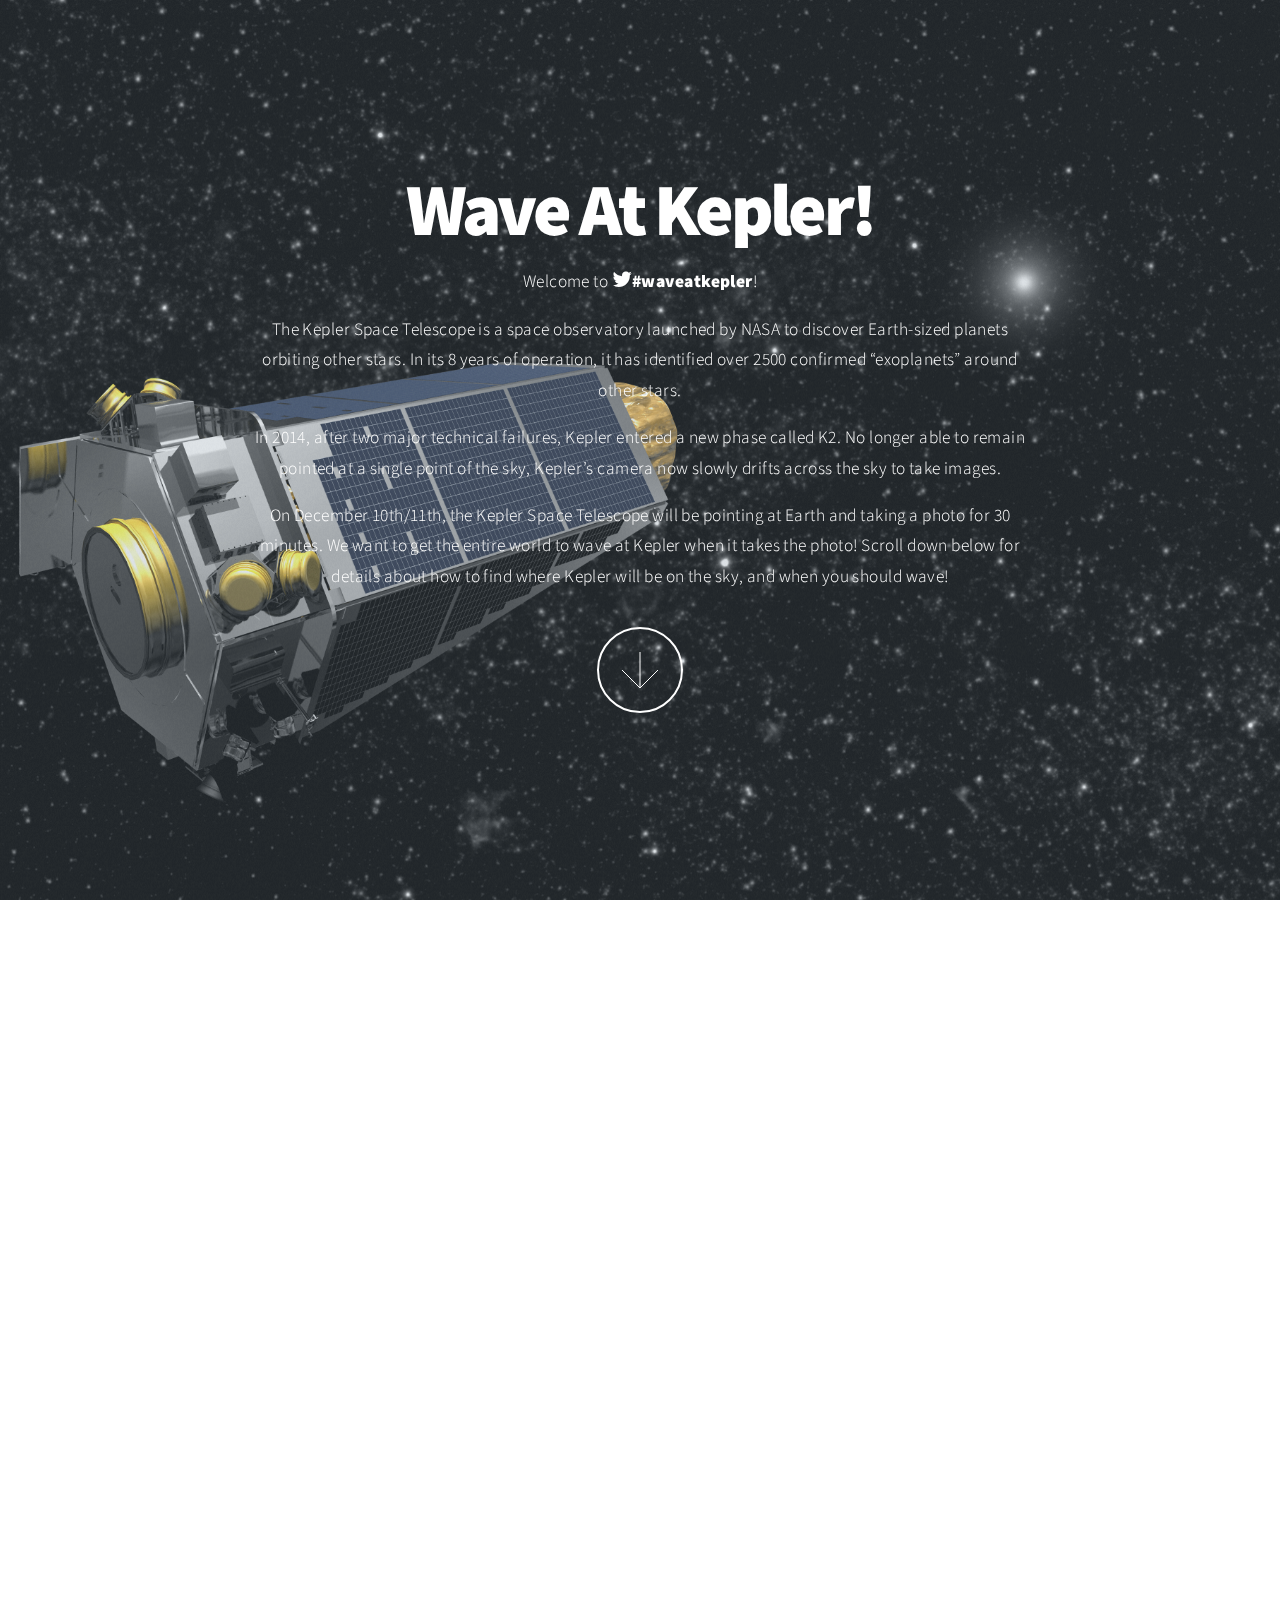
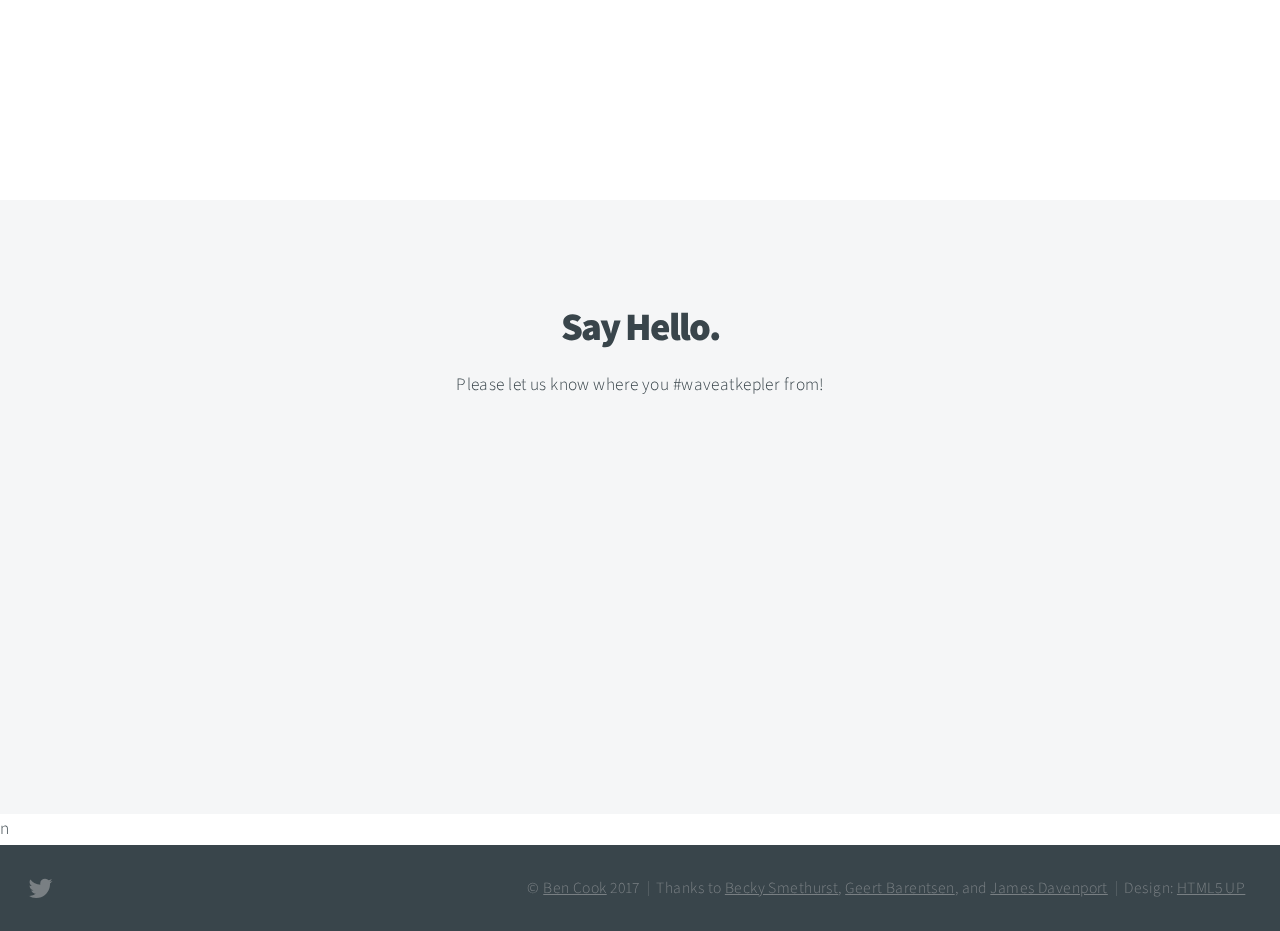
==== commit caa483a7: "added acknowledgments to footer" ====
--- a/index.html
+++ b/index.html
@@ -47,7 +47,40 @@
 					<header>
 						<h2>Wave At Kepler!</h2>
 					</header>
-					<p>Welcome to <strong>#waveatkepler</strong>!
+					<p>Welcome
+					to <a href="https://twitter.com/search?q=%23waveatkepler" class="icon fa-twitter"><strong>#waveatkepler</strong><a>!
+
+					<p>
+					  The Kepler Space Telescope
+					  is a space observatory
+					  launched by NASA to discover
+					  Earth-sized planets orbiting
+					  other stars. In its 8 years
+					  of operation, it has
+					  identified over 2500
+					  confirmed “exoplanets”
+					  around other stars.
+
+					  <p>In 2014, after two major
+					  technical failures, Kepler
+					  entered a new phase called
+					  K2. No longer able to remain
+					  pointed at a single point of
+					  the sky, Kepler’s camera now
+					  slowly drifts across the sky
+					  to take images.
+
+					  <p>On December 10th/11th, the
+					Kepler Space Telescope will be
+					pointing at Earth and taking a
+					photo for 30 minutes. We want
+					to get the entire world to
+					wave at Kepler when it takes
+					the photo! Scroll down below
+					for details about how to find
+					where Kepler will be on the
+					sky, and when you should wave!
+
 					<footer>
 						<a href="#find" class="button style2 down">More</a>
 					</footer>
@@ -84,22 +117,20 @@
 						<p>Please let us know where you #waveatkepler from!</p>
 					</header>
 					<div class="box">
-						<form method="post" action="#">
-							<div class="field half first"><input type="text" name="name" placeholder="Name" /></div>
-							<div class="field half"><input type="email" name="email" placeholder="Email" /></div>
-							<div class="field half first"><input type="text" name="city" placeholder="City" /></div>
-							<div class="field half"><input type="text" name="country" placeholder="Country" /></div>
-							<div class="field"><textarea name="message" placeholder="Tell us about your wave!" rows="4"></textarea></div>
-							<ul class="actions">
-								<li><input type="submit" value="Send Message" /></li>
-							</ul>
-						</form>
+					  <form method="POST" action="mail.php">
+					    <div class="field half first"><input type="text" name="name" placeholder="Name" /></div>
+					    <div class="field half"><input type="email" name="email" placeholder="Email" /></div>
+					    <div class="field"><textarea name="message" placeholder="Where did you wave from? (City and Country)" rows="2"></textarea></div>
+					    <ul class="actions">
+					      <li><input type="submit" value="Send Message" /></li>
+					    </ul>
+					  </form>
 					</div>
 				</div>
 			</section>
 
 		<!-- Footer -->
-			<footer id="footer">
+n			<footer id="footer">
 
 				<!-- Icons -->
 					<ul class="actions">
@@ -108,7 +139,7 @@
 
 				<!-- Menu -->
 					<ul class="menu">
-						<li>&copy; Ben Cook 2017</li><li>Design: <a href="https://html5up.net">HTML5 UP</a></li>
+						<li>&copy; <a href="https://twitter.com/bacook17">Ben Cook</a> 2017</li><li>Thanks to <a href="https://twitter.com/becky1505">Becky Smethurst</a>, <a href="https://twitter.com/GeertHub">Geert Barentsen</a>, and <a href="https://twitter.com/jradavenport">James Davenport</a></li><li>Design: <a href="https://html5up.net">HTML5 UP</a></li>
 					</ul>
 
 			</footer>
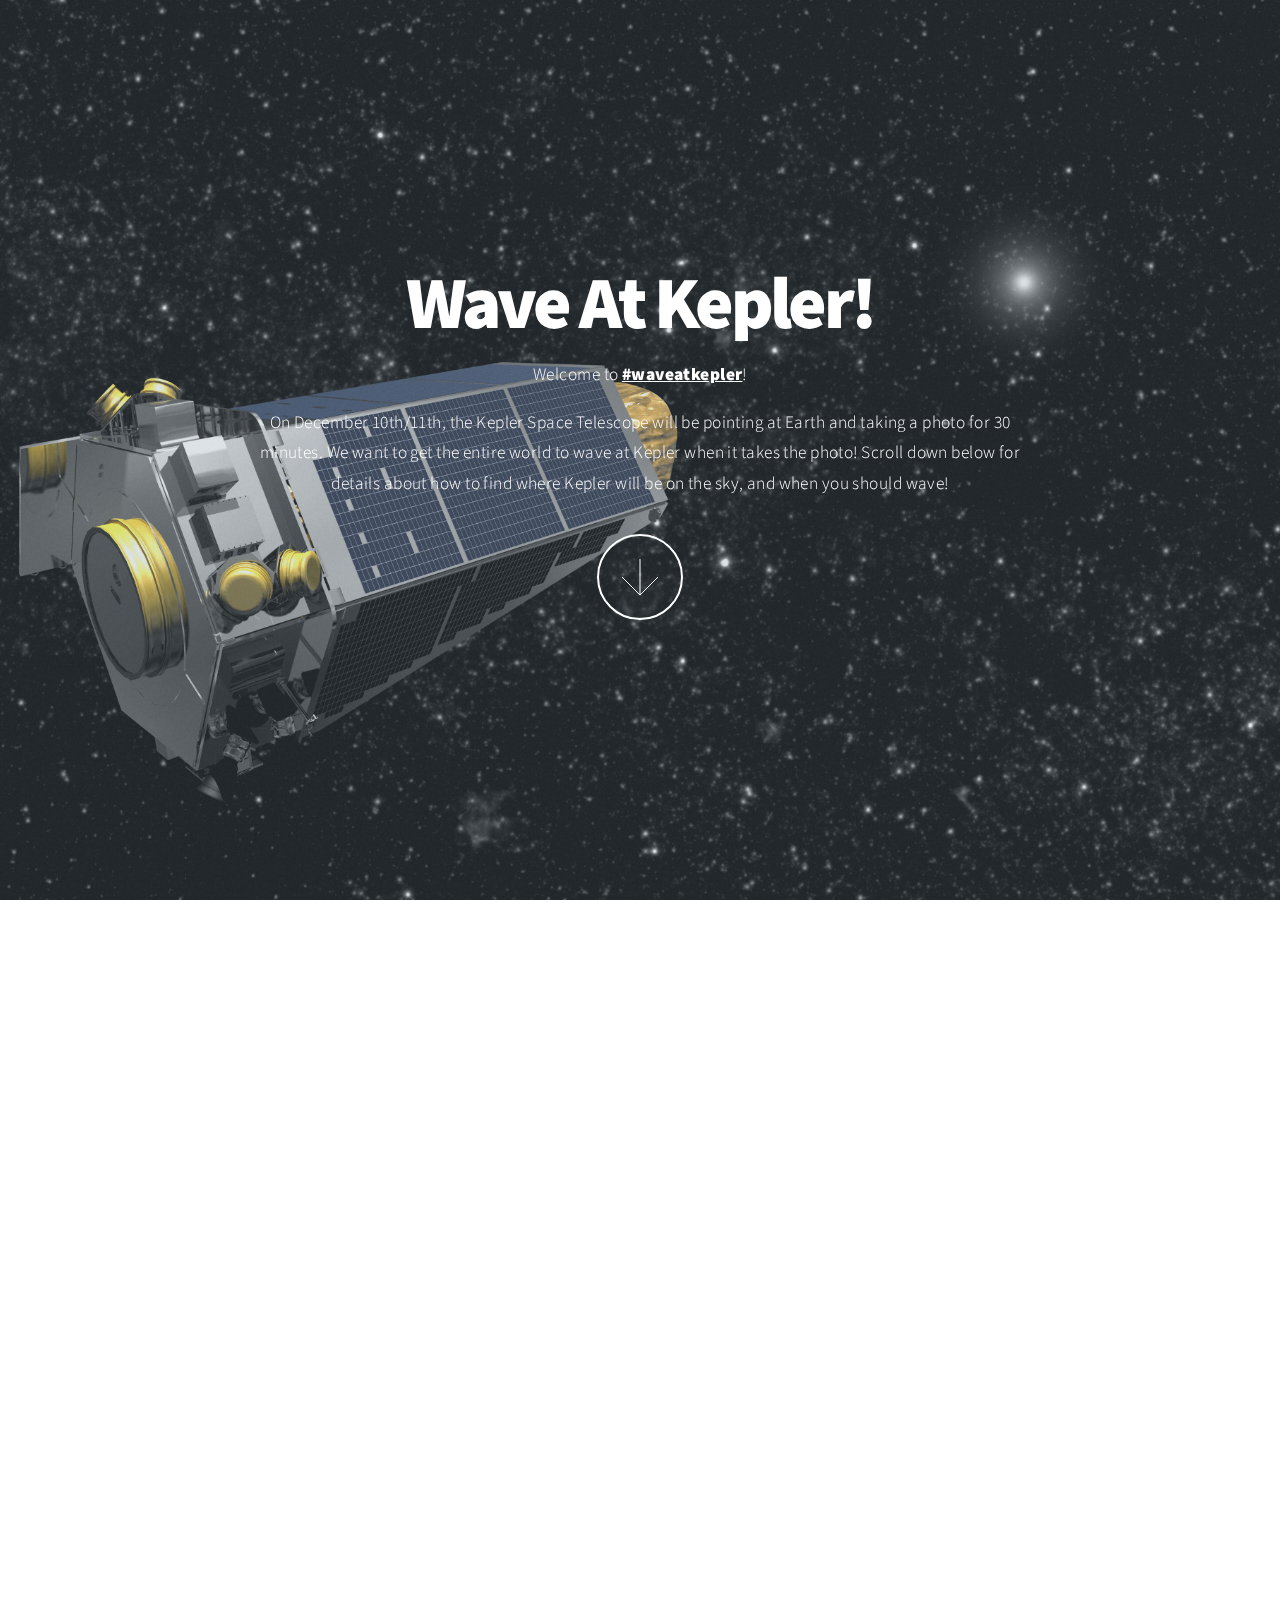
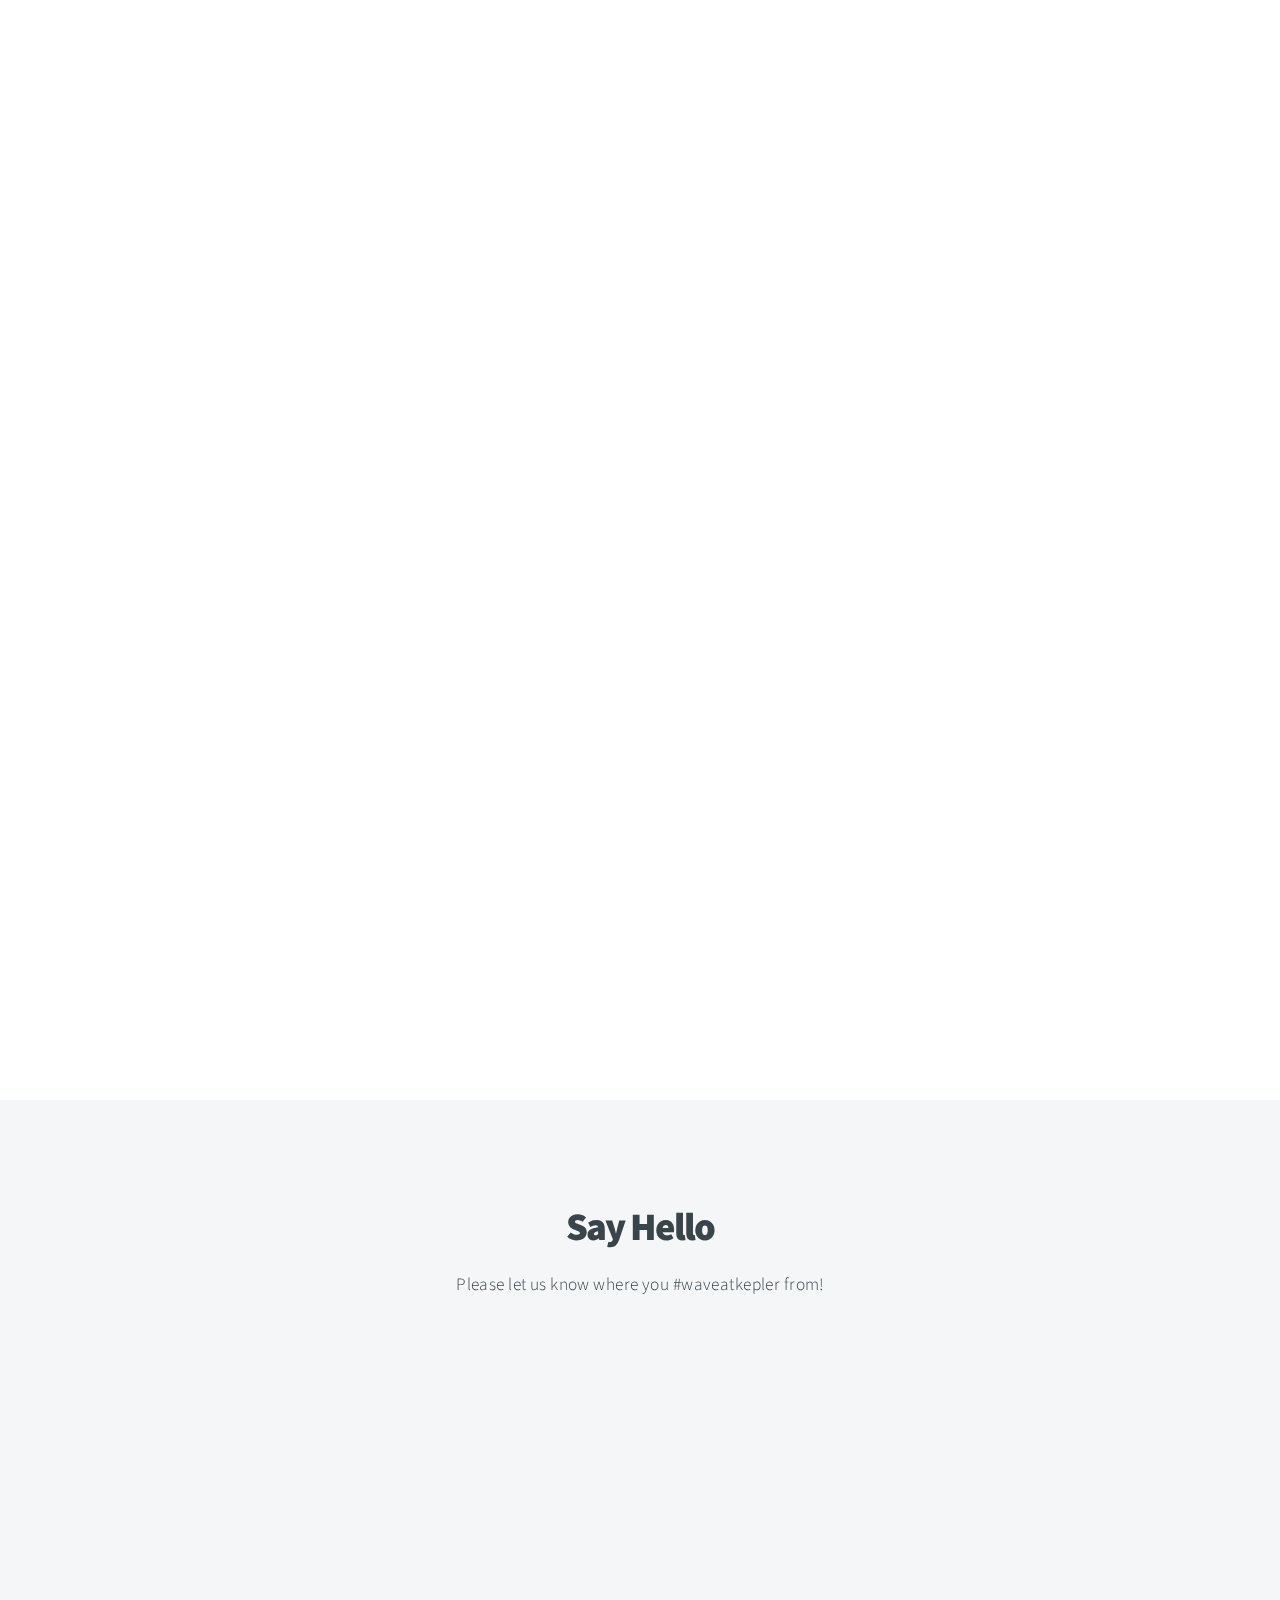
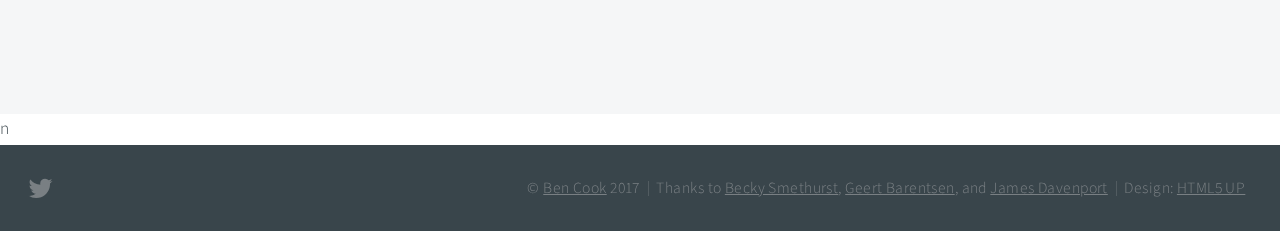
==== commit d7e02a42: "Merge pull request #1 from bacook17/gh-pages" ====
--- a/index.html
+++ b/index.html
@@ -48,27 +48,7 @@
 						<h2>Wave At Kepler!</h2>
 					</header>
 					<p>Welcome
-					to <a href="https://twitter.com/search?q=%23waveatkepler" class="icon fa-twitter"><strong>#waveatkepler</strong><a>!
-
-					<p>
-					  The Kepler Space Telescope
-					  is a space observatory
-					  launched by NASA to discover
-					  Earth-sized planets orbiting
-					  other stars. In its 8 years
-					  of operation, it has
-					  identified over 2500
-					  confirmed “exoplanets”
-					  around other stars.
-
-					  <p>In 2014, after two major
-					  technical failures, Kepler
-					  entered a new phase called
-					  K2. No longer able to remain
-					  pointed at a single point of
-					  the sky, Kepler’s camera now
-					  slowly drifts across the sky
-					  to take images.
+					to <a href="https://twitter.com/search?q=%23waveatkepler"><strong>#waveatkepler</strong><a>!
 
 					  <p>On December 10th/11th, the
 					Kepler Space Telescope will be
@@ -105,6 +85,47 @@
 					  "Kepler" between December 9th and 11th.<p>
 					  <a href="https://itunes.apple.com/app/the-night-sky/id475772902?mt=8"><img src="images/app-store-button.png" width=200></a>
 				</div>
+				<a href="#details" class="button style2 down anchored">Next</a>
+			</section>
+
+			<!-- Details -->
+			<section id="details" class="main style2 left dark fullscreen">
+			  <div class="content box style2">
+					<header>
+						<h2>About Kepler</h2>
+					</header>
+
+					<p>
+					  The Kepler Space Telescope
+					  is a space observatory
+					  launched by NASA to discover
+					  Earth-sized planets orbiting
+					  other stars. In its 8 years
+					  of operation, it has
+					  identified over 2500
+					  confirmed “exoplanets”
+					  around other stars.
+
+					  <p>In 2014, after two major
+					  technical failures, Kepler
+					  entered a new phase called
+					  K2. No longer able to remain
+					  pointed at a single point of
+					  the sky, Kepler’s camera now
+					  slowly drifts across the sky
+					  to take images. On December
+					  10th, the camera will point
+					    towards the Earth, and Earth will take a selfie!
+
+					  <p> For more details on the Kepler mission and telescope:
+					    <ul>
+					      <li><a href="https://www.nasa.gov/mission_pages/kepler/overview/index.html">NASA Page</a></li>
+					      <li><a href="https://en.wikipedia.org/wiki/Kepler_(spacecraft)">Kepler on Wikipedia</a></li>
+					      <li><a href="https://www.youtube.com/watch?v=DcWtg4bCjVM">Kepler: The Musical</a></li>
+					      <li>Coverage on <a href="https://www.space.com/24903-kepler-space-telescope.html" >space.com</a></li>
+					      <li><a href="https://www.planethunters.org/">Get involved with Kepler Science</a></li>
+					    </ul>
+				</div>
 				<a href="#contact" class="button style2 down anchored">Next</a>
 			</section>
 
@@ -113,7 +134,7 @@
 			<section id="contact" class="main style3 secondary">
 				<div class="content">
 					<header>
-						<h2>Say Hello.</h2>
+						<h2>Say Hello</h2>
 						<p>Please let us know where you #waveatkepler from!</p>
 					</header>
 					<div class="box">
--- a/assets/css/main.css
+++ b/assets/css/main.css
@@ -2104,11 +2104,21 @@
 
 	#find {
 		background: url("images/overlay.png"), url("../../images/earth.jpg");
+		background-size: 512px 512px, cover;
+		background-attachment: fixed, fixed;
+		background-position: top left, center center;
+	}
+
+/* Details */
+
+	#details {
+		background: url("images/overlay.png"), url("../../images/kepler2.jpg");
 		background-size: 256px 256px, cover;
 		background-attachment: fixed, fixed;
 		background-position: top left, center center;
 	}
 
+	
 /* Contact */
 
 	#contact {
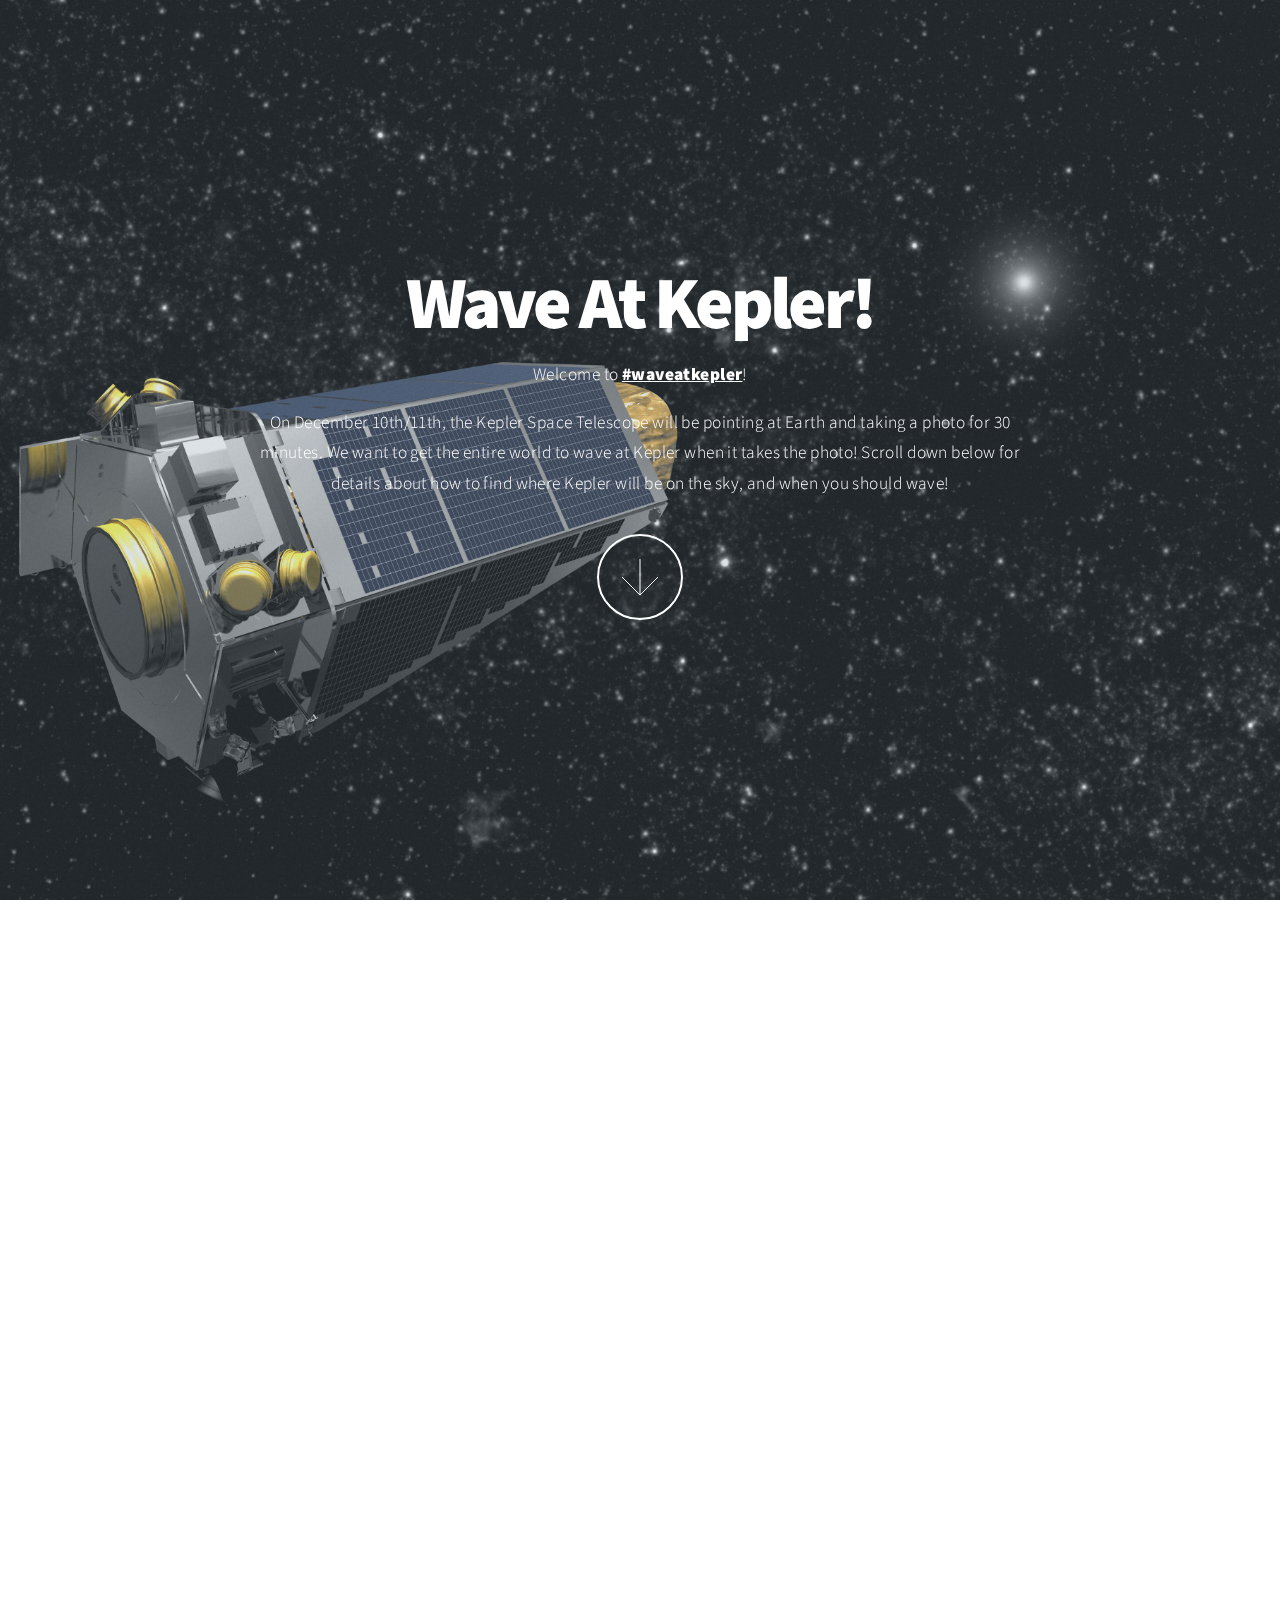
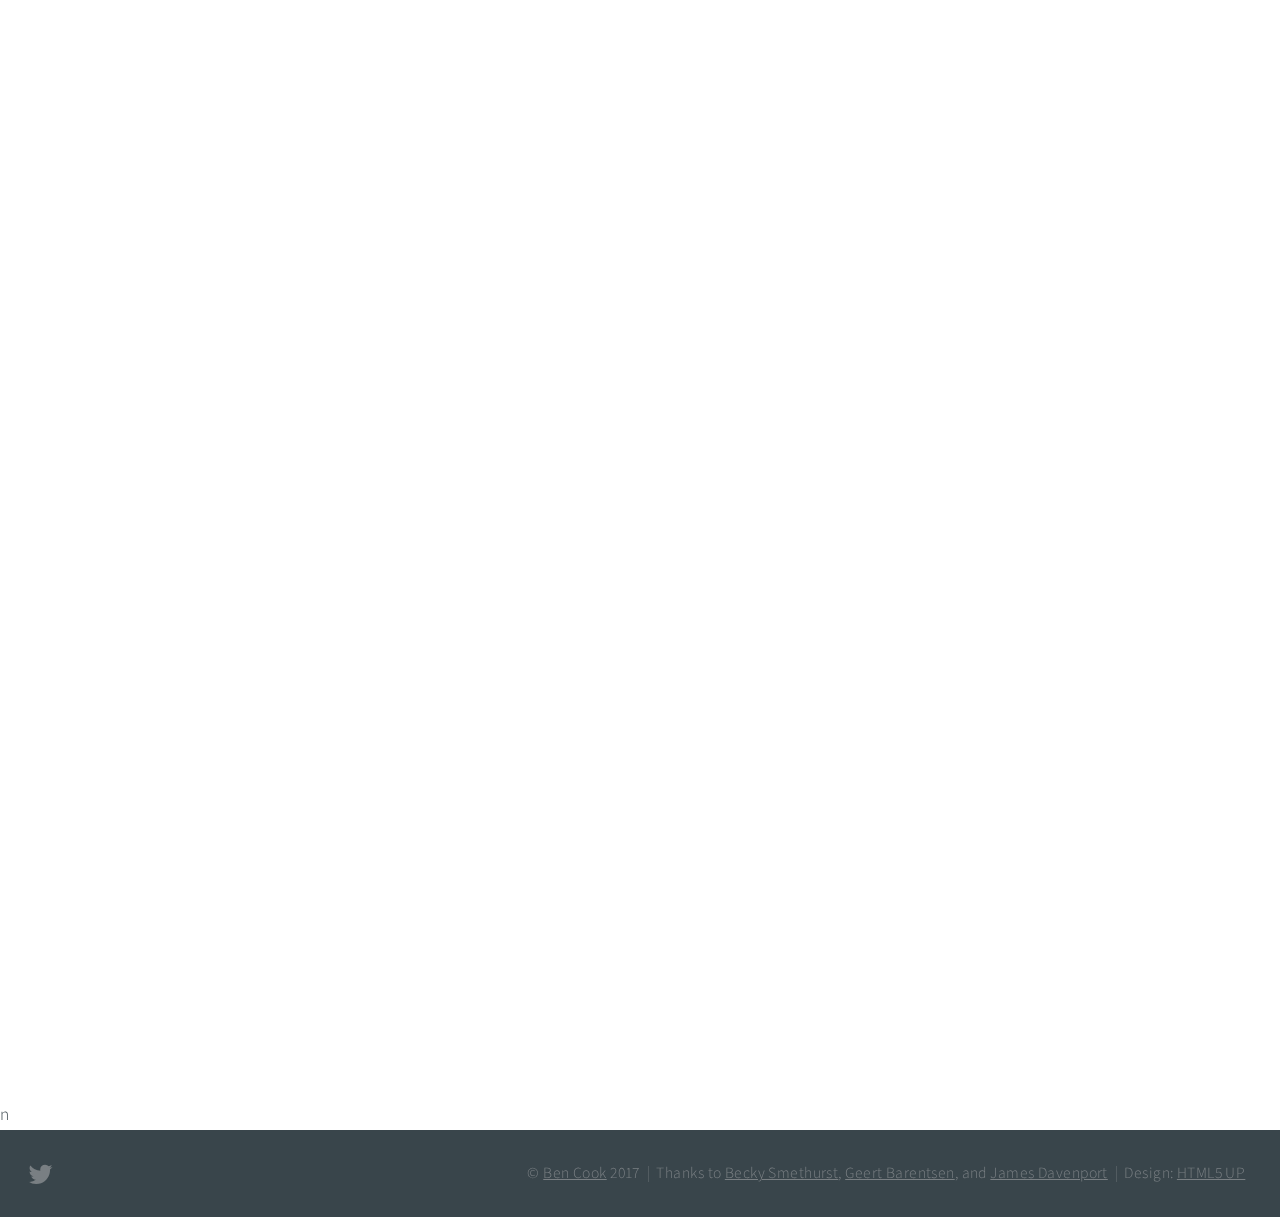
==== commit b57ce8f3: "removed mail submission, since php cant be used in github pages" ====
--- a/index.html
+++ b/index.html
@@ -126,29 +126,8 @@
 					      <li><a href="https://www.planethunters.org/">Get involved with Kepler Science</a></li>
 					    </ul>
 				</div>
-				<a href="#contact" class="button style2 down anchored">Next</a>
 			</section>
 
-
-		<!-- Contact -->
-			<section id="contact" class="main style3 secondary">
-				<div class="content">
-					<header>
-						<h2>Say Hello</h2>
-						<p>Please let us know where you #waveatkepler from!</p>
-					</header>
-					<div class="box">
-					  <form method="POST" action="mail.php">
-					    <div class="field half first"><input type="text" name="name" placeholder="Name" /></div>
-					    <div class="field half"><input type="email" name="email" placeholder="Email" /></div>
-					    <div class="field"><textarea name="message" placeholder="Where did you wave from? (City and Country)" rows="2"></textarea></div>
-					    <ul class="actions">
-					      <li><input type="submit" value="Send Message" /></li>
-					    </ul>
-					  </form>
-					</div>
-				</div>
-			</section>
 
 		<!-- Footer -->
 n			<footer id="footer">
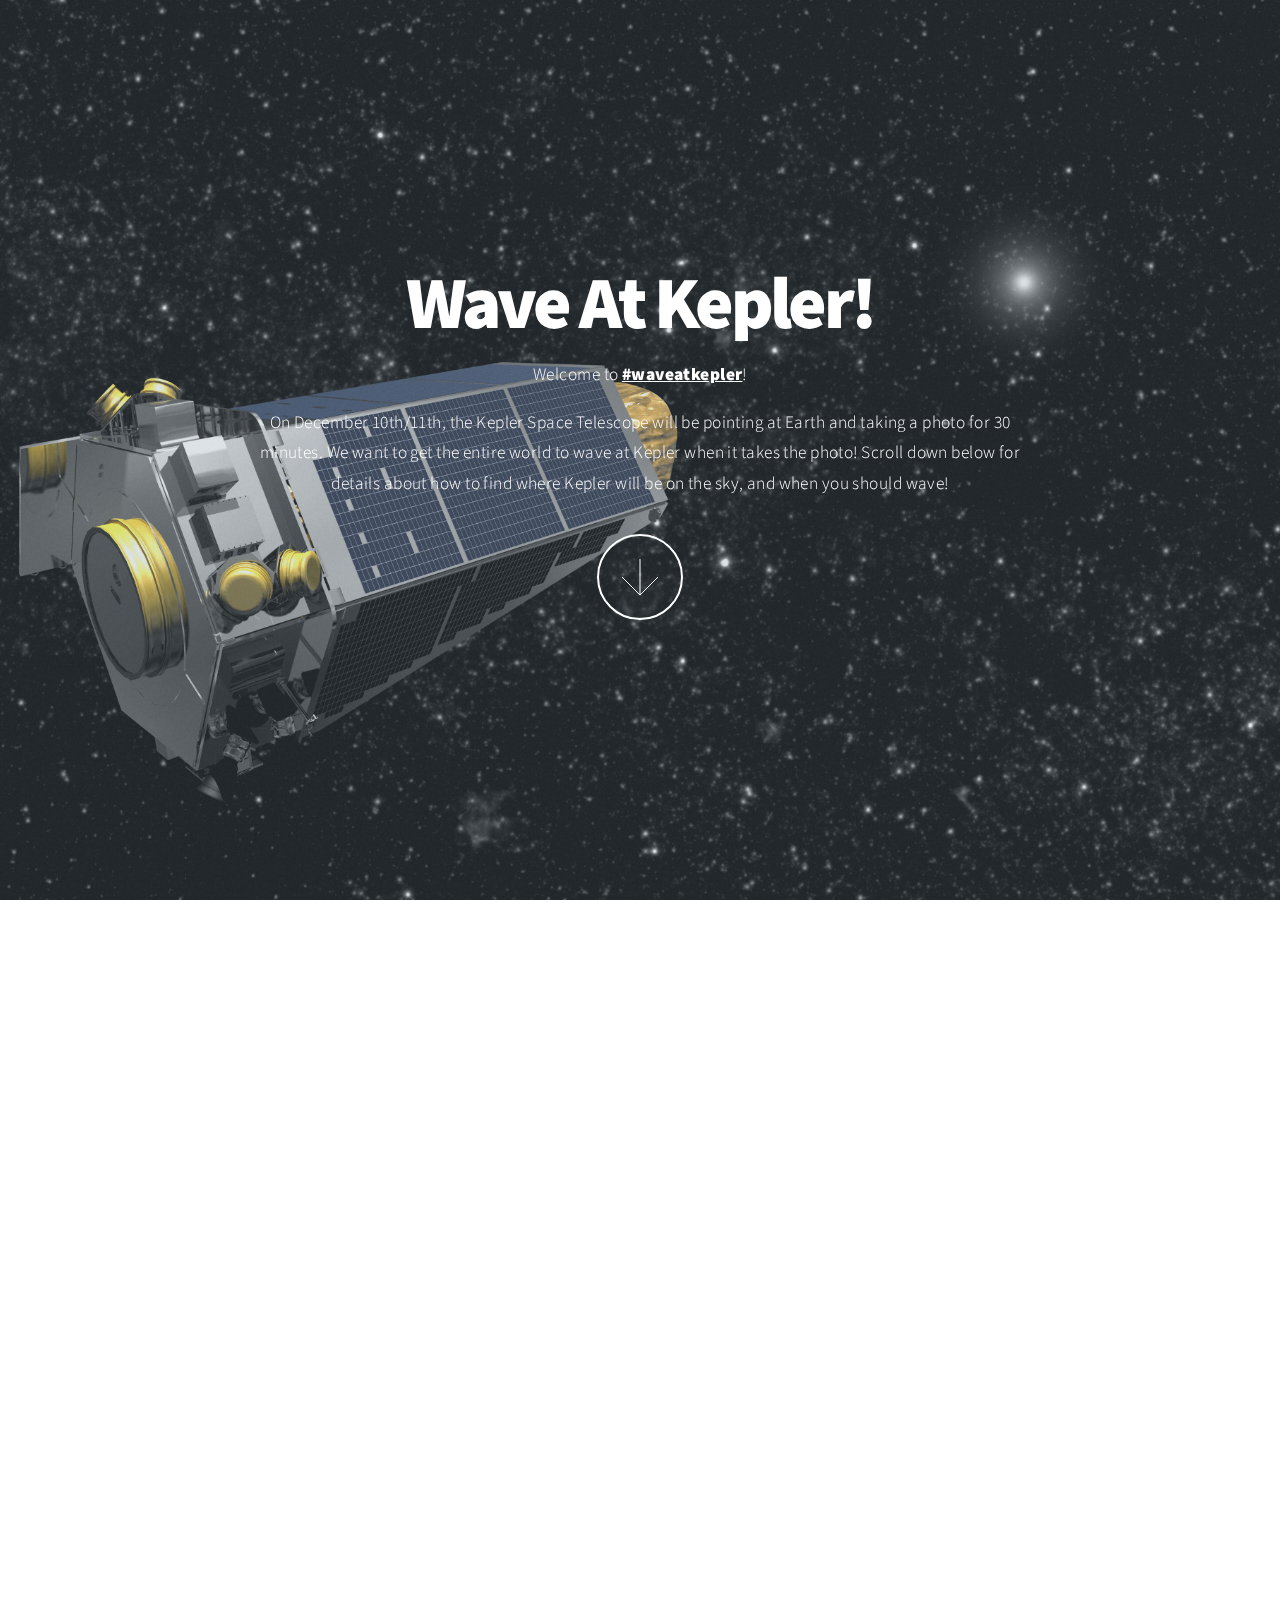
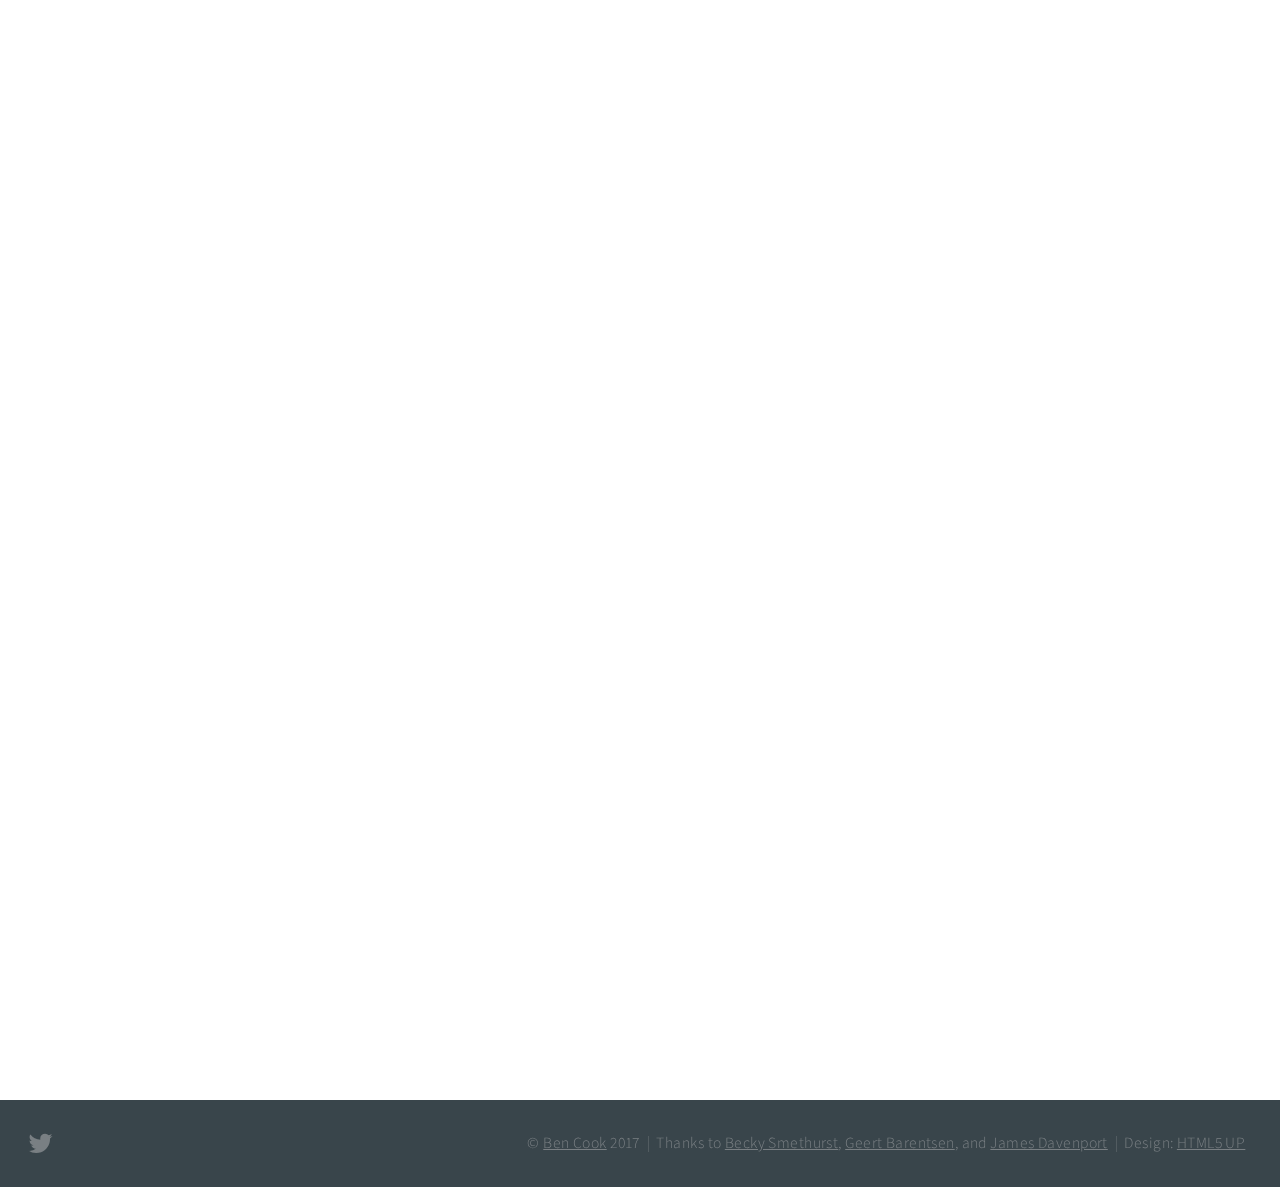
==== commit 6e9debac: "removed trailing letter that led to bug" ====
--- a/index.html
+++ b/index.html
@@ -130,7 +130,7 @@
 
 
 		<!-- Footer -->
-n			<footer id="footer">
+		<footer id="footer">
 
 				<!-- Icons -->
 					<ul class="actions">
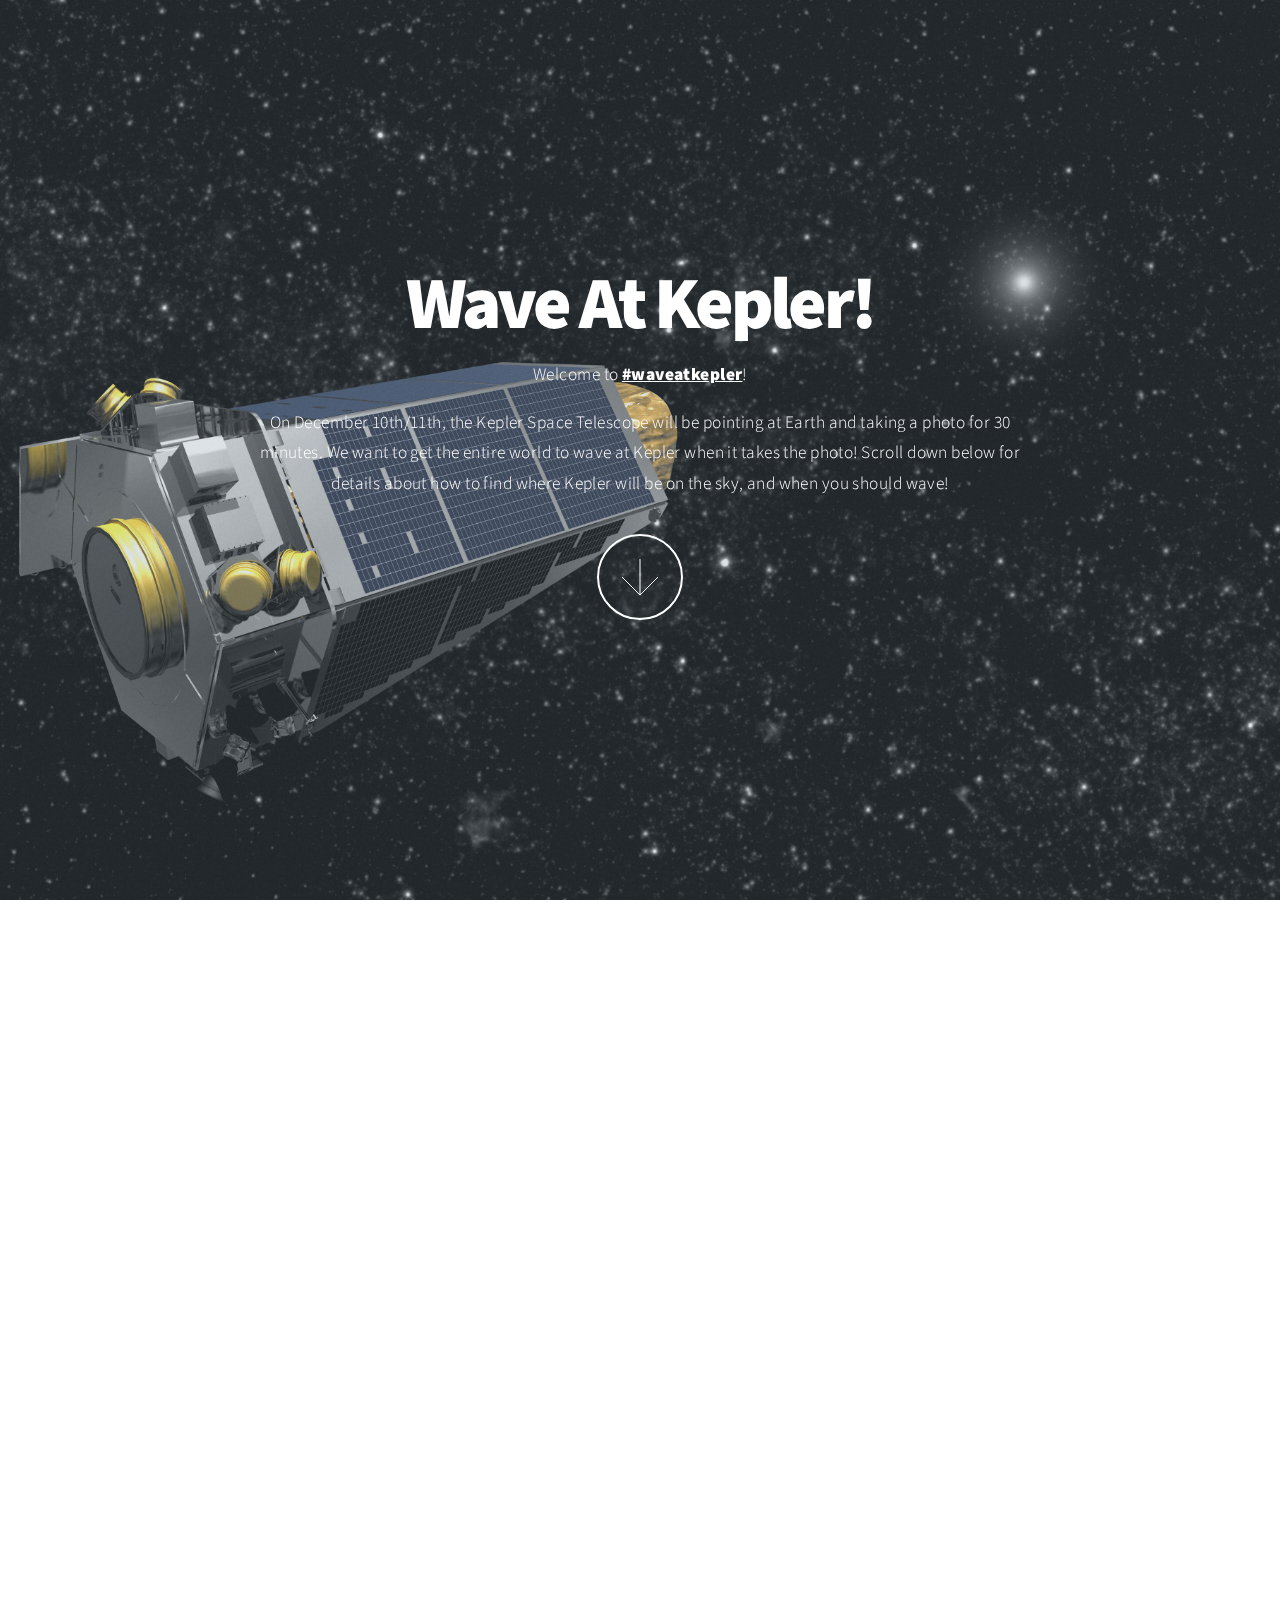
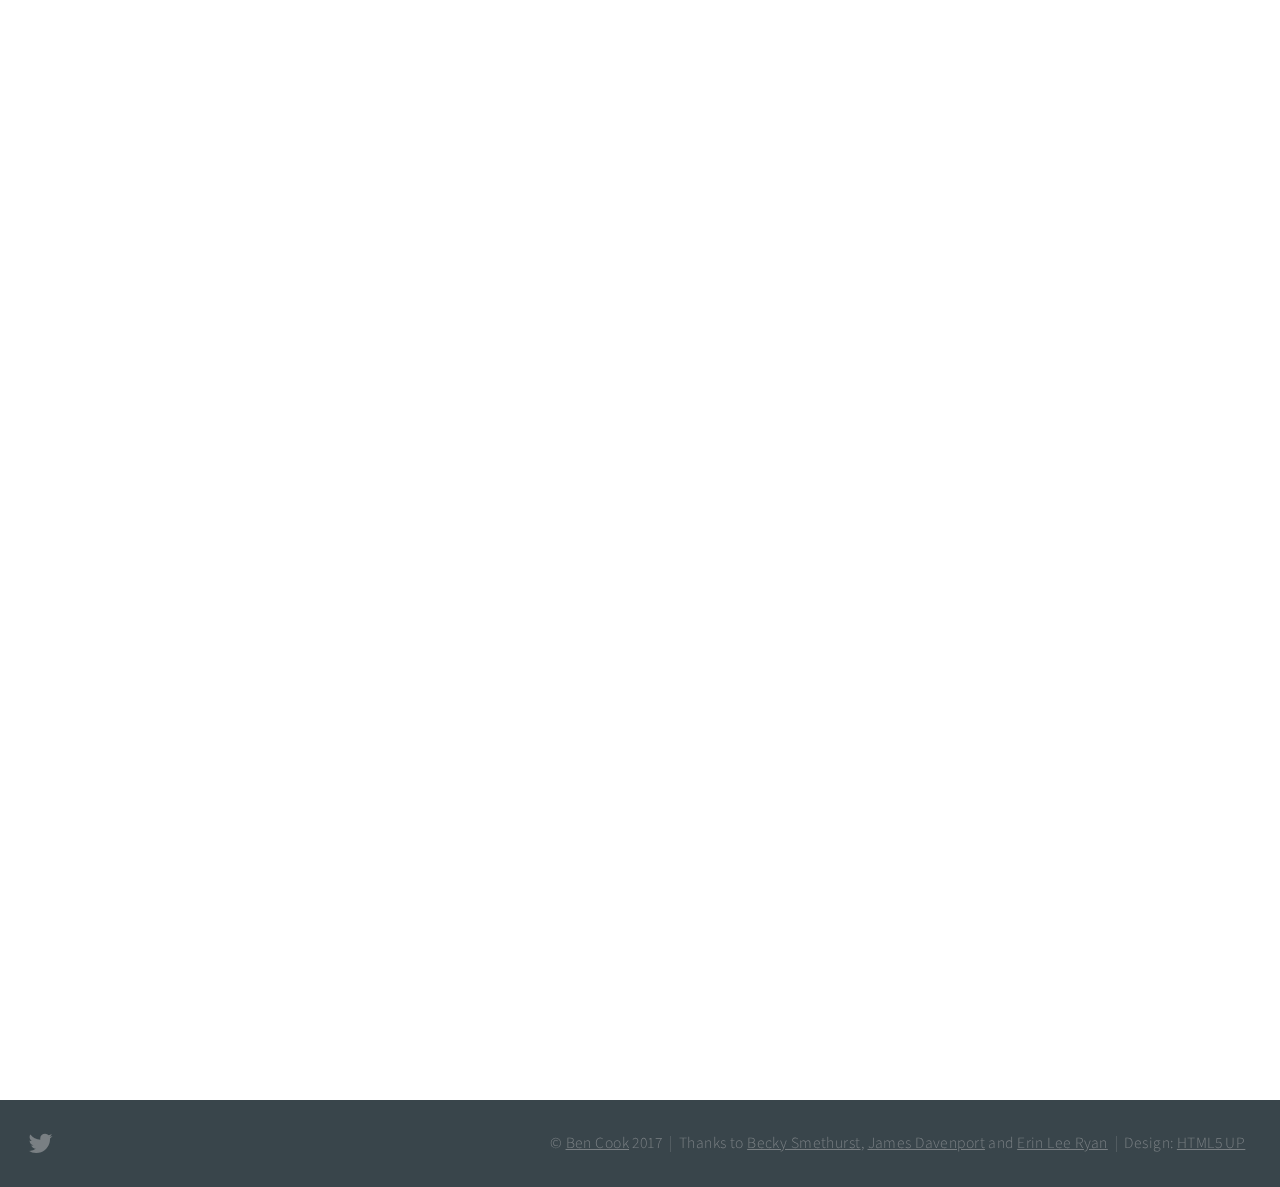
==== commit 6941af2b: "update content a bit" ====
--- a/index.html
+++ b/index.html
@@ -26,7 +26,7 @@
     Bokeh.safely(function() {
       var docs_json = {"cf39469d-8705-4865-898e-cdb204e3cec9":{"roots":{"references":[{"attributes":{"args":{"par":{"id":"a5836891-d31a-4d02-9746-aba6b19284bd","type":"Div"},"results":{"id":"479fc1e7-cff6-4037-994c-86415ef3e893","type":"ColumnDataSource"},"select":{"id":"30c4e115-b193-48d6-89f5-9caed25a219c","type":"Select"}},"code":"\n   par.text = results.data[select.value][0];\n"},"id":"926681ba-52f0-41c6-a380-9ba569426dc2","type":"CustomJS"},{"attributes":{"children":[{"id":"a5836891-d31a-4d02-9746-aba6b19284bd","type":"Div"}],"height":100,"width":400},"id":"39373c6f-ca9d-4141-a015-c1b40e6f145d","type":"WidgetBox"},{"attributes":{"callback":null,"column_names":["Munich, DEU","Mexico City, MEX","Bamako, MLI","Guatemala, GTM","Allahabad, IND","Zaozhuang, CHN","Cairo, EGY","Taian, CHN","Hefei, CHN","Cali, COL","Qiqihar, CHN","Nanchang, CHN","Handan, CHN","Shijianzhuang, CHN","Makkah, SAU","Amritsar, IND","Maracay, VEN","Luzhou, CHN","Nagpur, IND","Seoul, KOR","Delhi, IND","Manaus, BRA","Houston, USA","Tunis, TUN","Lome, TGO","Alexandria, EGY","Jabalpur, IND","New York, USA","Indore, IND","Johannesburg, ZAF","New Taipei, TWN","Rosario, ARG","Amman, JOR","Essen, DEU","Kinshasa, COD","San Jose, USA","Harare, ZWE","Madurai, IND","Daejeon, KOR","Lanzhou, CHN","Chittagong, BGD","Minsk, BLR","Guayaquil, ECU","Luanda, AGO","Tashkent, UZB","Baotou, CHN","Denver, USA","Porto Alegre, BRA","Monterrey, MEX","Barcelona, ESP","Singapore, SGP","Sapporo, JPN","Montr\u00e9al, CAN","Haora, IND","Nanchong, CHN","Bursa, TUR","Abidjan, CIV","Quito, ECU","Sacramento, USA","Istanbul, TUR","Davao, PHL","Nasik, IND","Liuzhou, CHN","Hangzhou, CHN","Tripoli, LBY","Almaty, KAZ","Long Beach, USA","Yekaterinburg, RUS","Jeddah, SAU","Kharkiv, UKR","Maanshan, CHN","Tainan, TWN","Washington, D.C., USA","Santa Cruz, BOL","Ningbo, CHN","Madrid, ESP","Yerevan, ARM","Fushun, CHN","Beirut, LBN","Milan, ITA","Hyderabad, IND","Mbuji-Mayi, COD","Vitoria, BRA","Gujranwala, PAK","Columbus, USA","Douala, CMR","Pyongyang, PRK","Kobe, JPN","Pune, IND","Katowice, POL","Dakar, SEN","Changsha, CHN","Wuxi, CHN","San Juan, PRI","Jaipur, IND","Indianapolis, USA","Changzhou, CHN","Surabaya, IDN","Suzhou, CHN","Sanaa, YEM","Vienna, AUT","Maracaibo, VEN","Antananarivo, MDG","Kawasaki, JPN","Nanning, CHN","Lahore, PAK","Guadalajara, MEX","Yaounde, CMR","Athens, GRC","Chicago, USA","Bangalore, IND","Marseille, FRA","Hechi, CHN","Rostov, RUS","Santo Domingo, DOM","San Antonio, USA","Daegu, KOR","Benoni, ZAF","Ibadan, NGA","Kazan, RUS","Frankfurt, DEU","Dalian, CHN","Changchun, CHN","Guiyang, CHN","Medan, IDN","Portland, USA","Hanoi, VNM","Vijayawada, IND","George Town, MYS","Jilin, CHN","Vadodara, IND","Recife, BRA","Multan, PAK","San Francisco, USA","Masan, KOR","Bucharest, ROU","St. Louis, USA","Dongguan, CHN","Budapest, HUN","Buenos Aires, ARG","Neijiang, CHN","Los Angeles, USA","Tehran, IRN","Brasilia, BRA","Tianjin, CHN","Nanjing, CHN","Jinxi, CHN","Vishakhapatnam, IND","Valencia, VEN","Vancouver, CAN","Bogota, COL","Ankara, TUR","Fort Lauderdale, USA","Port-au-Prince, HTI","Wuhan, CHN","Nanyang, CHN","Hohhot, CHN","Haikou, CHN","Zhangzhou, CHN","Tokyo, JPN","Zhanjiang, CHN","Lagos, NGA","Ujungpandang, IDN","Miami, USA","Kyoto, JPN","Damascus, SYR","Baku, AZE","Campinas, BRA","Faisalabad, PAK","Sao Paulo, BRA","Yokohama, JPN","Hong Kong, HKG","Patna, IND","Omdurman, SDN","Ankang, CHN","Ad Damman, SAU","Chengdu, CHN","Omsk, RUS","Beijing, CHN","Toronto, CAN","Bangkok, THA","Semarang, IDN","St. Petersburg, RUS","Taichung, TWN","Bhopal, IND","Calgary, CAN","Peshawar, PAK","Shenzhen, CHN","Varanasi, IND","Durban, ZAF","Moscow, RUS","Lisbon, PRT","Kaohsiung, TWN","Rangoon, MMR","Cordoba, ARG","Rome, ITA","Lucknow, IND","Kalyan, IND","Shiraz, IRN","Tijuana, MEX","La Paz, BOL","Hiroshima, JPN","Taiyuan, CHN","Srinagar, IND","Dar es Salaam, TZA","Izmir, TUR","Sholapur, IND","Warsaw, POL","Guangzhou, CHN","Irvine, USA","Luan, CHN","Harbin, CHN","Conakry, GIN","Casablanca, MAR","Zhuhai, CHN","Ulsan, KOR","Maceio, BRA","Riyadh, SAU","Ghaziabad, IND","Melbourne, AUS","Ganzhou, CHN","Fukuoka, JPN","Hamburg, DEU","Linyi, CHN","Fortaleza, BRA","Fuzhou, CHN","Santos, BRA","Philadelphia, USA","Datong, CHN","Tangshan, CHN","Kuwait, KWT","Medellin, COL","Gwangju, KOR","Cilacap, IDN","Xian, CHN","Lima, PER","El Giza, EGY","Kiev, UKR","Seattle, USA","Khartoum, SDN","Kochi, IND","Phoenix, USA","Toluca, MEX","Bhilai, IND","Nizhny Novgorod, RUS","Lusaka, ZMB","Baltimore, USA","San Diego, USA","Puebla, MEX","Novosibirsk, RUS","Boston, USA","Suining, CHN","Kaduna, NGA","Mandalay, MMR","Quezon City, PHL","Havana, CUB","Faridabad, IND","Yantai, CHN","Baghdad, IRQ","Osaka, JPN","Minneapolis, USA","Abbottabad, PAK","Asansol, IND","Tabriz, IRN","Belem, BRA","Brussels, BEL","Curitiba, BRA","Ludhiana, IND","Ciudad Juarez, MEX","Turin, ITA","Xinyang, CHN","Aurangabad, IND","Kabul, AFG","Kanpur, IND","Addis Ababa, ETH","Atlanta, USA","Ft. Worth, USA","Luoyang, CHN","London, GBR","Nairobi, KEN","Xiangtan, CHN","Perth, AUS","Las Vegas, USA","Zhengzhou, CHN","Palembang, IDN","Xiamen, CHN","Taipei, TWN","Karaj, IRN","Chongqing, CHN","Shantou, CHN","Hyderabad, PAK","Tbilisi, GEO","Wanxian, CHN","Haiphong, VNM","Agra, IND","Qingdao, CHN","Chennai, IND","Cape Town, ZAF","Dubai, ARE","Doha, QAT","Sydney, AUS","Busan, KOR","Rabat, MAR","Leon, MEX","Phnom Penh, KHM","Chelyabinsk, RUS","Berlin, DEU","Birmingham, GBR","Sendai, JPN","Bekasi, IDN","Sofia, BGR","Zhongli, TWN","Paris, FRA","Surat, IND","Anshan, CHN","Saidu, PAK","Mashhad, IRN","Brisbane, AUS","Rio de Janeiro, BRA","Naples, ITA","Tel Aviv-Yafo, ISR","Medina, SAU","Brazzaville, COG","Dhaka, BGD","Karachi, PAK","Pretoria, ZAF","Belgrade, SRB","Shenyeng, CHN","Aleppo, SYR","Kuala Lumpur, MYS","Wenzhou, CHN","Mannheim, DEU","Algiers, DZA","Santiago, CHL","Nagoya, JPN","Bandung, IDN","Belo Horizonte, BRA","Kolkata, IND","Stuttgart, DEU","Rawalpindi, PAK","Jinan, CHN","Manila, PHL","Isfahan, IRN","Barranquilla, COL","Incheon, KOR","Xuzhou, CHN","Pittsburgh, USA","Goiania, BRA","Kampala, UGA","Dallas, USA","Zibo, CHN","Manchester, GBR","Accra, GHA","Cleveland, USA","Kumasi, GHA","Adana, TUR","Maoming, CHN","Ho Chi Minh City, VNM","Caracas, VEN","Coimbatore, IND","Maputo, MOZ","Kano, NGA","Tampa, USA","Salvador, BRA","Suwon, KOR","Lubumbashi, COD","Huainan, CHN","Detroit, USA","Stockholm, SWE","Ahmedabad, IND","Khulna, BGD","Mosul, IRQ","Dublin, IRL","Urumqi, CHN","Shanghai, CHN","Rajkot, IND","Kunming, CHN","Kobenhavn, DNK","Meerut, IND","Santiago, DOM","Shuyang, CHN","Mumbai, IND","Warangal, IND","Jakarta, IDN","Baoding, CHN","Xianyang, CHN","Port Harcourt, NGA"],"data":{"Abbottabad, PAK":["Kepler will be to the North-West,<p>62 degrees below the horizon<br>The image will be taken between 02:38 and 03:08 local time on December 11th<br>We hope you'll join us in waving to Kepler!"],"Abidjan, CIV":["Kepler will be to the West,<p>8 degrees above the horizon<br>The image will be taken between 21:38 and 22:08 local time on December 10th<br>We hope you'll join us in waving to Kepler!"],"Accra, GHA":["Kepler will be to the West,<p>5 degrees above the horizon<br>The image will be taken between 21:38 and 22:08 local time on December 10th<br>We hope you'll join us in waving to Kepler!"],"Ad Damman, SAU":["Kepler will be to the West,<p>46 degrees below the horizon<br>The image will be taken between 00:38 and 01:08 local time on December 11th<br>We hope you'll join us in waving to Kepler!"],"Adana, TUR":["Kepler will be to the West,<p>32 degrees below the horizon<br>The image will be taken between 00:38 and 01:08 local time on December 11th<br>We hope you'll join us in waving to Kepler!"],"Addis Ababa, ETH":["Kepler will be to the West,<p>33 degrees below the horizon<br>The image will be taken between 00:38 and 01:08 local time on December 11th<br>We hope you'll join us in waving to Kepler!"],"Agra, IND":["Kepler will be to the North-West,<p>69 degrees below the horizon<br>The image will be taken between 03:08 and 03:38 local time on December 11th<br>We hope you'll join us in waving to Kepler!"],"Ahmedabad, IND":["Kepler will be to the West,<p>66 degrees below the horizon<br>The image will be taken between 03:08 and 03:38 local time on December 11th<br>We hope you'll join us in waving to Kepler!"],"Aleppo, SYR":["Kepler will be to the West,<p>34 degrees below the horizon<br>The image will be taken between 23:38 and 00:08 local time on December 11th<br>We hope you'll join us in waving to Kepler!"],"Alexandria, EGY":["Kepler will be to the West,<p>28 degrees below the horizon<br>The image will be taken between 23:38 and 00:08 local time on December 11th<br>We hope you'll join us in waving to Kepler!"],"Algiers, DZA":["Kepler will be to the West,<p>7 degrees below the horizon<br>The image will be taken between 22:38 and 23:08 local time on December 10th<br>We hope you'll join us in waving to Kepler!"],"Allahabad, IND":["Kepler will be to the North-West,<p>73 degrees below the horizon<br>The image will be taken between 03:08 and 03:38 local time on December 11th<br>We hope you'll join us in waving to Kepler!"],"Almaty, KAZ":["Kepler will be to the North-West,<p>58 degrees below the horizon<br>The image will be taken between 03:38 and 04:08 local time on December 11th<br>We hope you'll join us in waving to Kepler!"],"Amman, JOR":["Kepler will be to the West,<p>33 degrees below the horizon<br>The image will be taken between 23:38 and 00:08 local time on December 11th<br>We hope you'll join us in waving to Kepler!"],"Amritsar, IND":["Kepler will be to the North-West,<p>65 degrees below the horizon<br>The image will be taken between 03:08 and 03:38 local time on December 11th<br>We hope you'll join us in waving to Kepler!"],"Ankang, CHN":["Kepler will be to the North-East,<p>69 degrees below the horizon<br>The image will be taken between 05:38 and 06:08 local time on December 11th<br>We hope you'll join us in waving to Kepler!"],"Ankara, TUR":["Kepler will be to the West,<p>30 degrees below the horizon<br>The image will be taken between 00:38 and 01:08 local time on December 11th<br>We hope you'll join us in waving to Kepler!"],"Anshan, CHN":["Kepler will be to the North-East,<p>56 degrees below the horizon<br>The image will be taken between 05:38 and 06:08 local time on December 11th<br>We hope you'll join us in waving to Kepler!"],"Antananarivo, MDG":["Kepler will be to the South-West,<p>31 degrees below the horizon<br>The image will be taken between 00:38 and 01:08 local time on December 11th<br>We hope you'll join us in waving to Kepler!"],"Asansol, IND":["Kepler will be to the North-West,<p>78 degrees below the horizon<br>The image will be taken between 03:08 and 03:38 local time on December 11th<br>We hope you'll join us in waving to Kepler!"],"Athens, GRC":["Kepler will be to the West,<p>23 degrees below the horizon<br>The image will be taken between 23:38 and 00:08 local time on December 11th<br>We hope you'll join us in waving to Kepler!"],"Atlanta, USA":["Kepler will be to the South,<p>41 degrees above the horizon<br>The image will be taken between 16:38 and 17:08 local time on December 10th<br>We hope you'll join us in waving to Kepler!"],"Aurangabad, IND":["Kepler will be to the West,<p>70 degrees below the horizon<br>The image will be taken between 03:08 and 03:38 local time on December 11th<br>We hope you'll join us in waving to Kepler!"],"Baghdad, IRQ":["Kepler will be to the West,<p>40 degrees below the horizon<br>The image will be taken between 00:38 and 01:08 local time on December 11th<br>We hope you'll join us in waving to Kepler!"],"Baku, AZE":["Kepler will be to the West,<p>43 degrees below the horizon<br>The image will be taken between 01:38 and 02:08 local time on December 11th<br>We hope you'll join us in waving to Kepler!"],"Baltimore, USA":["Kepler will be to the South,<p>35 degrees above the horizon<br>The image will be taken between 16:38 and 17:08 local time on December 10th<br>We hope you'll join us in waving to Kepler!"],"Bamako, MLI":["Kepler will be to the West,<p>10 degrees above the horizon<br>The image will be taken between 21:38 and 22:08 local time on December 10th<br>We hope you'll join us in waving to Kepler!"],"Bandung, IDN":["Kepler will be to the South-East,<p>65 degrees below the horizon<br>The image will be taken between 04:38 and 05:08 local time on December 11th<br>We hope you'll join us in waving to Kepler!"],"Bangalore, IND":["Kepler will be to the West,<p>72 degrees below the horizon<br>The image will be taken between 03:08 and 03:38 local time on December 11th<br>We hope you'll join us in waving to Kepler!"],"Bangkok, THA":["Kepler will be to the South-East,<p>86 degrees below the horizon<br>The image will be taken between 04:38 and 05:08 local time on December 11th<br>We hope you'll join us in waving to Kepler!"],"Baoding, CHN":["Kepler will be to the North-East,<p>61 degrees below the horizon<br>The image will be taken between 05:38 and 06:08 local time on December 11th<br>We hope you'll join us in waving to Kepler!"],"Baotou, CHN":["Kepler will be to the North-East,<p>62 degrees below the horizon<br>The image will be taken between 05:38 and 06:08 local time on December 11th<br>We hope you'll join us in waving to Kepler!"],"Barcelona, ESP":["Kepler will be to the West,<p>7 degrees below the horizon<br>The image will be taken between 22:38 and 23:08 local time on December 10th<br>We hope you'll join us in waving to Kepler!"],"Barranquilla, COL":["Kepler will be to the South,<p>62 degrees above the horizon<br>The image will be taken between 16:38 and 17:08 local time on December 10th<br>We hope you'll join us in waving to Kepler!"],"Beijing, CHN":["Kepler will be to the North-East,<p>60 degrees below the horizon<br>The image will be taken between 05:38 and 06:08 local time on December 11th<br>We hope you'll join us in waving to Kepler!"],"Beirut, LBN":["Kepler will be to the West,<p>33 degrees below the horizon<br>The image will be taken between 23:38 and 00:08 local time on December 11th<br>We hope you'll join us in waving to Kepler!"],"Bekasi, IDN":["Kepler will be to the South-East,<p>66 degrees below the horizon<br>The image will be taken between 04:38 and 05:08 local time on December 11th<br>We hope you'll join us in waving to Kepler!"],"Belem, BRA":["Kepler will be to the South-West,<p>53 degrees above the horizon<br>The image will be taken between 18:38 and 19:08 local time on December 10th<br>We hope you'll join us in waving to Kepler!"],"Belgrade, SRB":["Kepler will be to the West,<p>21 degrees below the horizon<br>The image will be taken between 22:38 and 23:08 local time on December 10th<br>We hope you'll join us in waving to Kepler!"],"Belo Horizonte, BRA":["Kepler will be to the West,<p>52 degrees above the horizon<br>The image will be taken between 19:38 and 20:08 local time on December 10th<br>We hope you'll join us in waving to Kepler!"],"Benoni, ZAF":["Kepler will be to the South-West,<p>12 degrees below the horizon<br>The image will be taken between 23:38 and 00:08 local time on December 11th<br>We hope you'll join us in waving to Kepler!"],"Berlin, DEU":["Kepler will be to the West,<p>17 degrees below the horizon<br>The image will be taken between 22:38 and 23:08 local time on December 10th<br>We hope you'll join us in waving to Kepler!"],"Bhilai, IND":["Kepler will be to the West,<p>75 degrees below the horizon<br>The image will be taken between 03:08 and 03:38 local time on December 11th<br>We hope you'll join us in waving to Kepler!"],"Bhopal, IND":["Kepler will be to the West,<p>71 degrees below the horizon<br>The image will be taken between 03:08 and 03:38 local time on December 11th<br>We hope you'll join us in waving to Kepler!"],"Birmingham, GBR":["Kepler will be to the West,<p>7 degrees below the horizon<br>The image will be taken between 21:38 and 22:08 local time on December 10th<br>We hope you'll join us in waving to Kepler!"],"Bogota, COL":["Kepler will be to the South-West,<p>68 degrees above the horizon<br>The image will be taken between 16:38 and 17:08 local time on December 10th<br>We hope you'll join us in waving to Kepler!"],"Boston, USA":["Kepler will be to the South,<p>31 degrees above the horizon<br>The image will be taken between 16:38 and 17:08 local time on December 10th<br>We hope you'll join us in waving to Kepler!"],"Brasilia, BRA":["Kepler will be to the West,<p>56 degrees above the horizon<br>The image will be taken between 19:38 and 20:08 local time on December 10th<br>We hope you'll join us in waving to Kepler!"],"Brazzaville, COG":["Kepler will be to the West,<p>7 degrees below the horizon<br>The image will be taken between 22:38 and 23:08 local time on December 10th<br>We hope you'll join us in waving to Kepler!"],"Brisbane, AUS":["Kepler will be to the South-East,<p>20 degrees below the horizon<br>The image will be taken between 07:38 and 08:08 local time on December 11th<br>We hope you'll join us in waving to Kepler!"],"Brussels, BEL":["Kepler will be to the West,<p>11 degrees below the horizon<br>The image will be taken between 22:38 and 23:08 local time on December 10th<br>We hope you'll join us in waving to Kepler!"],"Bucharest, ROU":["Kepler will be to the West,<p>25 degrees below the horizon<br>The image will be taken between 23:38 and 00:08 local time on December 11th<br>We hope you'll join us in waving to Kepler!"],"Budapest, HUN":["Kepler will be to the West,<p>20 degrees below the horizon<br>The image will be taken between 22:38 and 23:08 local time on December 10th<br>We hope you'll join us in waving to Kepler!"],"Buenos Aires, ARG":["Kepler will be to the North-West,<p>60 degrees above the horizon<br>The image will be taken between 18:38 and 19:08 local time on December 10th<br>We hope you'll join us in waving to Kepler!"],"Bursa, TUR":["Kepler will be to the West,<p>27 degrees below the horizon<br>The image will be taken between 00:38 and 01:08 local time on December 11th<br>We hope you'll join us in waving to Kepler!"],"Busan, KOR":["Kepler will be to the North-East,<p>55 degrees below the horizon<br>The image will be taken between 06:38 and 07:08 local time on December 11th<br>We hope you'll join us in waving to Kepler!"],"Cairo, EGY":["Kepler will be to the West,<p>29 degrees below the horizon<br>The image will be taken between 23:38 and 00:08 local time on December 11th<br>We hope you'll join us in waving to Kepler!"],"Calgary, CAN":["Kepler will be to the South-East,<p>18 degrees above the horizon<br>The image will be taken between 14:38 and 15:08 local time on December 10th<br>We hope you'll join us in waving to Kepler!"],"Cali, COL":["Kepler will be to the South,<p>70 degrees above the horizon<br>The image will be taken between 16:38 and 17:08 local time on December 10th<br>We hope you'll join us in waving to Kepler!"],"Campinas, BRA":["Kepler will be to the West,<p>55 degrees above the horizon<br>The image will be taken between 19:38 and 20:08 local time on December 10th<br>We hope you'll join us in waving to Kepler!"],"Cape Town, ZAF":["Kepler will be to the West,<p>1 degrees below the horizon<br>The image will be taken between 23:38 and 00:08 local time on December 11th<br>We hope you'll join us in waving to Kepler!"],"Caracas, VEN":["Kepler will be to the South-West,<p>59 degrees above the horizon<br>The image will be taken between 17:38 and 18:08 local time on December 10th<br>We hope you'll join us in waving to Kepler!"],"Casablanca, MAR":["Kepler will be to the West,<p>3 degrees above the horizon<br>The image will be taken between 21:38 and 22:08 local time on December 10th<br>We hope you'll join us in waving to Kepler!"],"Changchun, CHN":["Kepler will be to the North-East,<p>53 degrees below the horizon<br>The image will be taken between 05:38 and 06:08 local time on December 11th<br>We hope you'll join us in waving to Kepler!"],"Changsha, CHN":["Kepler will be to the North-East,<p>70 degrees below the horizon<br>The image will be taken between 05:38 and 06:08 local time on December 11th<br>We hope you'll join us in waving to Kepler!"],"Changzhou, CHN":["Kepler will be to the North-East,<p>63 degrees below the horizon<br>The image will be taken between 05:38 and 06:08 local time on December 11th<br>We hope you'll join us in waving to Kepler!"],"Chelyabinsk, RUS":["Kepler will be to the North-West,<p>42 degrees below the horizon<br>The image will be taken between 02:38 and 03:08 local time on December 11th<br>We hope you'll join us in waving to Kepler!"],"Chengdu, CHN":["Kepler will be to the North-East,<p>73 degrees below the horizon<br>The image will be taken between 05:38 and 06:08 local time on December 11th<br>We hope you'll join us in waving to Kepler!"],"Chennai, IND":["Kepler will be to the West,<p>74 degrees below the horizon<br>The image will be taken between 03:08 and 03:38 local time on December 11th<br>We hope you'll join us in waving to Kepler!"],"Chicago, USA":["Kepler will be to the South,<p>32 degrees above the horizon<br>The image will be taken between 15:38 and 16:08 local time on December 10th<br>We hope you'll join us in waving to Kepler!"],"Chittagong, BGD":["Kepler will be to the North-West,<p>82 degrees below the horizon<br>The image will be taken between 03:38 and 04:08 local time on December 11th<br>We hope you'll join us in waving to Kepler!"],"Chongqing, CHN":["Kepler will be to the North-East,<p>73 degrees below the horizon<br>The image will be taken between 05:38 and 06:08 local time on December 11th<br>We hope you'll join us in waving to Kepler!"],"Cilacap, IDN":["Kepler will be to the South-East,<p>63 degrees below the horizon<br>The image will be taken between 04:38 and 05:08 local time on December 11th<br>We hope you'll join us in waving to Kepler!"],"Ciudad Juarez, MEX":["Kepler will be to the South-East,<p>38 degrees above the horizon<br>The image will be taken between 14:38 and 15:08 local time on December 10th<br>We hope you'll join us in waving to Kepler!"],"Cleveland, USA":["Kepler will be to the South,<p>33 degrees above the horizon<br>The image will be taken between 16:38 and 17:08 local time on December 10th<br>We hope you'll join us in waving to Kepler!"],"Coimbatore, IND":["Kepler will be to the West,<p>71 degrees below the horizon<br>The image will be taken between 03:08 and 03:38 local time on December 11th<br>We hope you'll join us in waving to Kepler!"],"Columbus, USA":["Kepler will be to the South,<p>34 degrees above the horizon<br>The image will be taken between 16:38 and 17:08 local time on December 10th<br>We hope you'll join us in waving to Kepler!"],"Conakry, GIN":["Kepler will be to the West,<p>16 degrees above the horizon<br>The image will be taken between 21:38 and 22:08 local time on December 10th<br>We hope you'll join us in waving to Kepler!"],"Cordoba, ARG":["Kepler will be to the North-West,<p>66 degrees above the horizon<br>The image will be taken between 18:38 and 19:08 local time on December 10th<br>We hope you'll join us in waving to Kepler!"],"Curitiba, BRA":["Kepler will be to the West,<p>57 degrees above the horizon<br>The image will be taken between 19:38 and 20:08 local time on December 10th<br>We hope you'll join us in waving to Kepler!"],"Daegu, KOR":["Kepler will be to the North-East,<p>55 degrees below the horizon<br>The image will be taken between 06:38 and 07:08 local time on December 11th<br>We hope you'll join us in waving to Kepler!"],"Daejeon, KOR":["Kepler will be to the North-East,<p>56 degrees below the horizon<br>The image will be taken between 06:38 and 07:08 local time on December 11th<br>We hope you'll join us in waving to Kepler!"],"Dakar, SEN":["Kepler will be to the West,<p>18 degrees above the horizon<br>The image will be taken between 21:38 and 22:08 local time on December 10th<br>We hope you'll join us in waving to Kepler!"],"Dalian, CHN":["Kepler will be to the North-East,<p>58 degrees below the horizon<br>The image will be taken between 05:38 and 06:08 local time on December 11th<br>We hope you'll join us in waving to Kepler!"],"Dallas, USA":["Kepler will be to the South,<p>40 degrees above the horizon<br>The image will be taken between 15:38 and 16:08 local time on December 10th<br>We hope you'll join us in waving to Kepler!"],"Damascus, SYR":["Kepler will be to the West,<p>33 degrees below the horizon<br>The image will be taken between 23:38 and 00:08 local time on December 11th<br>We hope you'll join us in waving to Kepler!"],"Dar es Salaam, TZA":["Kepler will be to the West,<p>29 degrees below the horizon<br>The image will be taken between 00:38 and 01:08 local time on December 11th<br>We hope you'll join us in waving to Kepler!"],"Datong, CHN":["Kepler will be to the North-East,<p>61 degrees below the horizon<br>The image will be taken between 05:38 and 06:08 local time on December 11th<br>We hope you'll join us in waving to Kepler!"],"Davao, PHL":["Kepler will be to the East,<p>60 degrees below the horizon<br>The image will be taken between 05:38 and 06:08 local time on December 11th<br>We hope you'll join us in waving to Kepler!"],"Delhi, IND":["Kepler will be to the North-West,<p>68 degrees below the horizon<br>The image will be taken between 03:08 and 03:38 local time on December 11th<br>We hope you'll join us in waving to Kepler!"],"Denver, USA":["Kepler will be to the South-East,<p>31 degrees above the horizon<br>The image will be taken between 14:38 and 15:08 local time on December 10th<br>We hope you'll join us in waving to Kepler!"],"Detroit, USA":["Kepler will be to the South,<p>32 degrees above the horizon<br>The image will be taken between 16:38 and 17:08 local time on December 10th<br>We hope you'll join us in waving to Kepler!"],"Dhaka, BGD":["Kepler will be to the North-West,<p>80 degrees below the horizon<br>The image will be taken between 03:38 and 04:08 local time on December 11th<br>We hope you'll join us in waving to Kepler!"],"Doha, QAT":["Kepler will be to the West,<p>47 degrees below the horizon<br>The image will be taken between 00:38 and 01:08 local time on December 11th<br>We hope you'll join us in waving to Kepler!"],"Dongguan, CHN":["Kepler will be to the East,<p>72 degrees below the horizon<br>The image will be taken between 05:38 and 06:08 local time on December 11th<br>We hope you'll join us in waving to Kepler!"],"Douala, CMR":["Kepler will be to the West,<p>4 degrees below the horizon<br>The image will be taken between 22:38 and 23:08 local time on December 10th<br>We hope you'll join us in waving to Kepler!"],"Dubai, ARE":["Kepler will be to the West,<p>51 degrees below the horizon<br>The image will be taken between 01:38 and 02:08 local time on December 11th<br>We hope you'll join us in waving to Kepler!"],"Dublin, IRL":["Kepler will be to the West,<p>5 degrees below the horizon<br>The image will be taken between 21:38 and 22:08 local time on December 10th<br>We hope you'll join us in waving to Kepler!"],"Durban, ZAF":["Kepler will be to the South-West,<p>12 degrees below the horizon<br>The image will be taken between 23:38 and 00:08 local time on December 11th<br>We hope you'll join us in waving to Kepler!"],"El Giza, EGY":["Kepler will be to the West,<p>29 degrees below the horizon<br>The image will be taken between 23:38 and 00:08 local time on December 11th<br>We hope you'll join us in waving to Kepler!"],"Essen, DEU":["Kepler will be to the West,<p>13 degrees below the horizon<br>The image will be taken between 22:38 and 23:08 local time on December 10th<br>We hope you'll join us in waving to Kepler!"],"Faisalabad, PAK":["Kepler will be to the North-West,<p>64 degrees below the horizon<br>The image will be taken between 02:38 and 03:08 local time on December 11th<br>We hope you'll join us in waving to Kepler!"],"Faridabad, IND":["Kepler will be to the North-West,<p>68 degrees below the horizon<br>The image will be taken between 03:08 and 03:38 local time on December 11th<br>We hope you'll join us in waving to Kepler!"],"Fort Lauderdale, USA":["Kepler will be to the South,<p>48 degrees above the horizon<br>The image will be taken between 16:38 and 17:08 local time on December 10th<br>We hope you'll join us in waving to Kepler!"],"Fortaleza, BRA":["Kepler will be to the West,<p>44 degrees above the horizon<br>The image will be taken between 18:38 and 19:08 local time on December 10th<br>We hope you'll join us in waving to Kepler!"],"Frankfurt, DEU":["Kepler will be to the West,<p>13 degrees below the horizon<br>The image will be taken between 22:38 and 23:08 local time on December 10th<br>We hope you'll join us in waving to Kepler!"],"Ft. Worth, USA":["Kepler will be to the South,<p>40 degrees above the horizon<br>The image will be taken between 15:38 and 16:08 local time on December 10th<br>We hope you'll join us in waving to Kepler!"],"Fukuoka, JPN":["Kepler will be to the East,<p>54 degrees below the horizon<br>The image will be taken between 06:38 and 07:08 local time on December 11th<br>We hope you'll join us in waving to Kepler!"],"Fushun, CHN":["Kepler will be to the North-East,<p>55 degrees below the horizon<br>The image will be taken between 05:38 and 06:08 local time on December 11th<br>We hope you'll join us in waving to Kepler!"],"Fuzhou, CHN":["Kepler will be to the East,<p>66 degrees below the horizon<br>The image will be taken between 05:38 and 06:08 local time on December 11th<br>We hope you'll join us in waving to Kepler!"],"Ganzhou, CHN":["Kepler will be to the North-East,<p>70 degrees below the horizon<br>The image will be taken between 05:38 and 06:08 local time on December 11th<br>We hope you'll join us in waving to Kepler!"],"George Town, MYS":["Kepler will be to the South,<p>79 degrees below the horizon<br>The image will be taken between 05:38 and 06:08 local time on December 11th<br>We hope you'll join us in waving to Kepler!"],"Ghaziabad, IND":["Kepler will be to the North-West,<p>68 degrees below the horizon<br>The image will be taken between 03:08 and 03:38 local time on December 11th<br>We hope you'll join us in waving to Kepler!"],"Goiania, BRA":["Kepler will be to the West,<p>57 degrees above the horizon<br>The image will be taken between 19:38 and 20:08 local time on December 10th<br>We hope you'll join us in waving to Kepler!"],"Guadalajara, MEX":["Kepler will be to the South-East,<p>49 degrees above the horizon<br>The image will be taken between 15:38 and 16:08 local time on December 10th<br>We hope you'll join us in waving to Kepler!"],"Guangzhou, CHN":["Kepler will be to the East,<p>72 degrees below the horizon<br>The image will be taken between 05:38 and 06:08 local time on December 11th<br>We hope you'll join us in waving to Kepler!"],"Guatemala, GTM":["Kepler will be to the South,<p>59 degrees above the horizon<br>The image will be taken between 15:38 and 16:08 local time on December 10th<br>We hope you'll join us in waving to Kepler!"],"Guayaquil, ECU":["Kepler will be to the South,<p>76 degrees above the horizon<br>The image will be taken between 16:38 and 17:08 local time on December 10th<br>We hope you'll join us in waving to Kepler!"],"Guiyang, CHN":["Kepler will be to the North-East,<p>75 degrees below the horizon<br>The image will be taken between 05:38 and 06:08 local time on December 11th<br>We hope you'll join us in waving to Kepler!"],"Gujranwala, PAK":["Kepler will be to the North-West,<p>64 degrees below the horizon<br>The image will be taken between 02:38 and 03:08 local time on December 11th<br>We hope you'll join us in waving to Kepler!"],"Gwangju, KOR":["Kepler will be to the North-East,<p>56 degrees below the horizon<br>The image will be taken between 06:38 and 07:08 local time on December 11th<br>We hope you'll join us in waving to Kepler!"],"Haikou, CHN":["Kepler will be to the East,<p>76 degrees below the horizon<br>The image will be taken between 05:38 and 06:08 local time on December 11th<br>We hope you'll join us in waving to Kepler!"],"Haiphong, VNM":["Kepler will be to the North-East,<p>79 degrees below the horizon<br>The image will be taken between 04:38 and 05:08 local time on December 11th<br>We hope you'll join us in waving to Kepler!"],"Hamburg, DEU":["Kepler will be to the West,<p>15 degrees below the horizon<br>The image will be taken between 22:38 and 23:08 local time on December 10th<br>We hope you'll join us in waving to Kepler!"],"Handan, CHN":["Kepler will be to the North-East,<p>64 degrees below the horizon<br>The image will be taken between 05:38 and 06:08 local time on December 11th<br>We hope you'll join us in waving to Kepler!"],"Hangzhou, CHN":["Kepler will be to the North-East,<p>64 degrees below the horizon<br>The image will be taken between 05:38 and 06:08 local time on December 11th<br>We hope you'll join us in waving to Kepler!"],"Hanoi, VNM":["Kepler will be to the North-East,<p>80 degrees below the horizon<br>The image will be taken between 04:38 and 05:08 local time on December 11th<br>We hope you'll join us in waving to Kepler!"],"Haora, IND":["Kepler will be to the North-West,<p>80 degrees below the horizon<br>The image will be taken between 03:08 and 03:38 local time on December 11th<br>We hope you'll join us in waving to Kepler!"],"Harare, ZWE":["Kepler will be to the South-West,<p>17 degrees below the horizon<br>The image will be taken between 23:38 and 00:08 local time on December 11th<br>We hope you'll join us in waving to Kepler!"],"Harbin, CHN":["Kepler will be to the North-East,<p>51 degrees below the horizon<br>The image will be taken between 05:38 and 06:08 local time on December 11th<br>We hope you'll join us in waving to Kepler!"],"Havana, CUB":["Kepler will be to the South,<p>51 degrees above the horizon<br>The image will be taken between 16:38 and 17:08 local time on December 10th<br>We hope you'll join us in waving to Kepler!"],"Hechi, CHN":["Kepler will be to the North-East,<p>75 degrees below the horizon<br>The image will be taken between 05:38 and 06:08 local time on December 11th<br>We hope you'll join us in waving to Kepler!"],"Hefei, CHN":["Kepler will be to the North-East,<p>65 degrees below the horizon<br>The image will be taken between 05:38 and 06:08 local time on December 11th<br>We hope you'll join us in waving to Kepler!"],"Hiroshima, JPN":["Kepler will be to the East,<p>53 degrees below the horizon<br>The image will be taken between 06:38 and 07:08 local time on December 11th<br>We hope you'll join us in waving to Kepler!"],"Ho Chi Minh City, VNM":["Kepler will be to the South-East,<p>79 degrees below the horizon<br>The image will be taken between 04:38 and 05:08 local time on December 11th<br>We hope you'll join us in waving to Kepler!"],"Hohhot, CHN":["Kepler will be to the North-East,<p>62 degrees below the horizon<br>The image will be taken between 05:38 and 06:08 local time on December 11th<br>We hope you'll join us in waving to Kepler!"],"Hong Kong, HKG":["Kepler will be to the East,<p>72 degrees below the horizon<br>The image will be taken between 05:38 and 06:08 local time on December 11th<br>We hope you'll join us in waving to Kepler!"],"Houston, USA":["Kepler will be to the South,<p>43 degrees above the horizon<br>The image will be taken between 15:38 and 16:08 local time on December 10th<br>We hope you'll join us in waving to Kepler!"],"Huainan, CHN":["Kepler will be to the North-East,<p>65 degrees below the horizon<br>The image will be taken between 05:38 and 06:08 local time on December 11th<br>We hope you'll join us in waving to Kepler!"],"Hyderabad, IND":["Kepler will be to the West,<p>73 degrees below the horizon<br>The image will be taken between 03:08 and 03:38 local time on December 11th<br>We hope you'll join us in waving to Kepler!"],"Hyderabad, PAK":["Kepler will be to the West,<p>62 degrees below the horizon<br>The image will be taken between 02:38 and 03:08 local time on December 11th<br>We hope you'll join us in waving to Kepler!"],"Ibadan, NGA":["Kepler will be to the West,<p>0 degrees above the horizon<br>The image will be taken between 22:38 and 23:08 local time on December 10th<br>We hope you'll join us in waving to Kepler!"],"Incheon, KOR":["Kepler will be to the North-East,<p>55 degrees below the horizon<br>The image will be taken between 06:38 and 07:08 local time on December 11th<br>We hope you'll join us in waving to Kepler!"],"Indianapolis, USA":["Kepler will be to the South,<p>35 degrees above the horizon<br>The image will be taken between 16:38 and 17:08 local time on December 10th<br>We hope you'll join us in waving to Kepler!"],"Indore, IND":["Kepler will be to the West,<p>69 degrees below the horizon<br>The image will be taken between 03:08 and 03:38 local time on December 11th<br>We hope you'll join us in waving to Kepler!"],"Irvine, USA":["Kepler will be to the South-East,<p>31 degrees above the horizon<br>The image will be taken between 13:38 and 14:08 local time on December 10th<br>We hope you'll join us in waving to Kepler!"],"Isfahan, IRN":["Kepler will be to the West,<p>46 degrees below the horizon<br>The image will be taken between 01:08 and 01:38 local time on December 11th<br>We hope you'll join us in waving to Kepler!"],"Istanbul, TUR":["Kepler will be to the West,<p>27 degrees below the horizon<br>The image will be taken between 00:38 and 01:08 local time on December 11th<br>We hope you'll join us in waving to Kepler!"],"Izmir, TUR":["Kepler will be to the West,<p>26 degrees below the horizon<br>The image will be taken between 00:38 and 01:08 local time on December 11th<br>We hope you'll join us in waving to Kepler!"],"Jabalpur, IND":["Kepler will be to the North-West,<p>73 degrees below the horizon<br>The image will be taken between 03:08 and 03:38 local time on December 11th<br>We hope you'll join us in waving to Kepler!"],"Jaipur, IND":["Kepler will be to the North-West,<p>68 degrees below the horizon<br>The image will be taken between 03:08 and 03:38 local time on December 11th<br>We hope you'll join us in waving to Kepler!"],"Jakarta, IDN":["Kepler will be to the South-East,<p>66 degrees below the horizon<br>The image will be taken between 04:38 and 05:08 local time on December 11th<br>We hope you'll join us in waving to Kepler!"],"Jeddah, SAU":["Kepler will be to the West,<p>36 degrees below the horizon<br>The image will be taken between 00:38 and 01:08 local time on December 11th<br>We hope you'll join us in waving to Kepler!"],"Jilin, CHN":["Kepler will be to the North-East,<p>52 degrees below the horizon<br>The image will be taken between 05:38 and 06:08 local time on December 11th<br>We hope you'll join us in waving to Kepler!"],"Jinan, CHN":["Kepler will be to the North-East,<p>62 degrees below the horizon<br>The image will be taken between 05:38 and 06:08 local time on December 11th<br>We hope you'll join us in waving to Kepler!"],"Jinxi, CHN":["Kepler will be to the North-East,<p>57 degrees below the horizon<br>The image will be taken between 05:38 and 06:08 local time on December 11th<br>We hope you'll join us in waving to Kepler!"],"Johannesburg, ZAF":["Kepler will be to the South-West,<p>12 degrees below the horizon<br>The image will be taken between 23:38 and 00:08 local time on December 11th<br>We hope you'll join us in waving to Kepler!"],"Kabul, AFG":["Kepler will be to the North-West,<p>59 degrees below the horizon<br>The image will be taken between 02:08 and 02:38 local time on December 11th<br>We hope you'll join us in waving to Kepler!"],"Kaduna, NGA":["Kepler will be to the West,<p>4 degrees below the horizon<br>The image will be taken between 22:38 and 23:08 local time on December 10th<br>We hope you'll join us in waving to Kepler!"],"Kalyan, IND":["Kepler will be to the West,<p>68 degrees below the horizon<br>The image will be taken between 03:08 and 03:38 local time on December 11th<br>We hope you'll join us in waving to Kepler!"],"Kampala, UGA":["Kepler will be to the West,<p>25 degrees below the horizon<br>The image will be taken between 00:38 and 01:08 local time on December 11th<br>We hope you'll join us in waving to Kepler!"],"Kano, NGA":["Kepler will be to the West,<p>5 degrees below the horizon<br>The image will be taken between 22:38 and 23:08 local time on December 10th<br>We hope you'll join us in waving to Kepler!"],"Kanpur, IND":["Kepler will be to the North-West,<p>72 degrees below the horizon<br>The image will be taken between 03:08 and 03:38 local time on December 11th<br>We hope you'll join us in waving to Kepler!"],"Kaohsiung, TWN":["Kepler will be to the East,<p>66 degrees below the horizon<br>The image will be taken between 05:38 and 06:08 local time on December 11th<br>We hope you'll join us in waving to Kepler!"],"Karachi, PAK":["Kepler will be to the West,<p>61 degrees below the horizon<br>The image will be taken between 02:38 and 03:08 local time on December 11th<br>We hope you'll join us in waving to Kepler!"],"Karaj, IRN":["Kepler will be to the West,<p>45 degrees below the horizon<br>The image will be taken between 01:08 and 01:38 local time on December 11th<br>We hope you'll join us in waving to Kepler!"],"Katowice, POL":["Kepler will be to the West,<p>20 degrees below the horizon<br>The image will be taken between 22:38 and 23:08 local time on December 10th<br>We hope you'll join us in waving to Kepler!"],"Kawasaki, JPN":["Kepler will be to the East,<p>47 degrees below the horizon<br>The image will be taken between 06:38 and 07:08 local time on December 11th<br>We hope you'll join us in waving to Kepler!"],"Kazan, RUS":["Kepler will be to the North-West,<p>36 degrees below the horizon<br>The image will be taken between 00:38 and 01:08 local time on December 11th<br>We hope you'll join us in waving to Kepler!"],"Kharkiv, UKR":["Kepler will be to the West,<p>31 degrees below the horizon<br>The image will be taken between 23:38 and 00:08 local time on December 11th<br>We hope you'll join us in waving to Kepler!"],"Khartoum, SDN":["Kepler will be to the West,<p>29 degrees below the horizon<br>The image will be taken between 00:38 and 01:08 local time on December 11th<br>We hope you'll join us in waving to Kepler!"],"Khulna, BGD":["Kepler will be to the North-West,<p>80 degrees below the horizon<br>The image will be taken between 03:38 and 04:08 local time on December 11th<br>We hope you'll join us in waving to Kepler!"],"Kiev, UKR":["Kepler will be to the West,<p>27 degrees below the horizon<br>The image will be taken between 23:38 and 00:08 local time on December 11th<br>We hope you'll join us in waving to Kepler!"],"Kinshasa, COD":["Kepler will be to the West,<p>7 degrees below the horizon<br>The image will be taken between 22:38 and 23:08 local time on December 10th<br>We hope you'll join us in waving to Kepler!"],"Kobe, JPN":["Kepler will be to the East,<p>50 degrees below the horizon<br>The image will be taken between 06:38 and 07:08 local time on December 11th<br>We hope you'll join us in waving to Kepler!"],"Kobenhavn, DNK":["Kepler will be to the West,<p>16 degrees below the horizon<br>The image will be taken between 22:38 and 23:08 local time on December 10th<br>We hope you'll join us in waving to Kepler!"],"Kochi, IND":["Kepler will be to the West,<p>70 degrees below the horizon<br>The image will be taken between 03:08 and 03:38 local time on December 11th<br>We hope you'll join us in waving to Kepler!"],"Kolkata, IND":["Kepler will be to the North-West,<p>80 degrees below the horizon<br>The image will be taken between 03:08 and 03:38 local time on December 11th<br>We hope you'll join us in waving to Kepler!"],"Kuala Lumpur, MYS":["Kepler will be to the South-East,<p>76 degrees below the horizon<br>The image will be taken between 05:38 and 06:08 local time on December 11th<br>We hope you'll join us in waving to Kepler!"],"Kumasi, GHA":["Kepler will be to the West,<p>6 degrees above the horizon<br>The image will be taken between 21:38 and 22:08 local time on December 10th<br>We hope you'll join us in waving to Kepler!"],"Kunming, CHN":["Kepler will be to the North-East,<p>79 degrees below the horizon<br>The image will be taken between 05:38 and 06:08 local time on December 11th<br>We hope you'll join us in waving to Kepler!"],"Kuwait, KWT":["Kepler will be to the West,<p>44 degrees below the horizon<br>The image will be taken between 00:38 and 01:08 local time on December 11th<br>We hope you'll join us in waving to Kepler!"],"Kyoto, JPN":["Kepler will be to the East,<p>50 degrees below the horizon<br>The image will be taken between 06:38 and 07:08 local time on December 11th<br>We hope you'll join us in waving to Kepler!"],"La Paz, BOL":["Kepler will be to the West,<p>75 degrees above the horizon<br>The image will be taken between 17:38 and 18:08 local time on December 10th<br>We hope you'll join us in waving to Kepler!"],"Lagos, NGA":["Kepler will be to the West,<p>1 degrees above the horizon<br>The image will be taken between 22:38 and 23:08 local time on December 10th<br>We hope you'll join us in waving to Kepler!"],"Lahore, PAK":["Kepler will be to the North-West,<p>64 degrees below the horizon<br>The image will be taken between 02:38 and 03:08 local time on December 11th<br>We hope you'll join us in waving to Kepler!"],"Lanzhou, CHN":["Kepler will be to the North,<p>69 degrees below the horizon<br>The image will be taken between 05:38 and 06:08 local time on December 11th<br>We hope you'll join us in waving to Kepler!"],"Las Vegas, USA":["Kepler will be to the South-East,<p>30 degrees above the horizon<br>The image will be taken between 13:38 and 14:08 local time on December 10th<br>We hope you'll join us in waving to Kepler!"],"Leon, MEX":["Kepler will be to the South-East,<p>49 degrees above the horizon<br>The image will be taken between 15:38 and 16:08 local time on December 10th<br>We hope you'll join us in waving to Kepler!"],"Lima, PER":["Kepler will be to the South-West,<p>83 degrees above the horizon<br>The image will be taken between 16:38 and 17:08 local time on December 10th<br>We hope you'll join us in waving to Kepler!"],"Linyi, CHN":["Kepler will be to the North-East,<p>62 degrees below the horizon<br>The image will be taken between 05:38 and 06:08 local time on December 11th<br>We hope you'll join us in waving to Kepler!"],"Lisbon, PRT":["Kepler will be to the West,<p>2 degrees above the horizon<br>The image will be taken between 21:38 and 22:08 local time on December 10th<br>We hope you'll join us in waving to Kepler!"],"Liuzhou, CHN":["Kepler will be to the North-East,<p>75 degrees below the horizon<br>The image will be taken between 05:38 and 06:08 local time on December 11th<br>We hope you'll join us in waving to Kepler!"],"Lome, TGO":["Kepler will be to the West,<p>3 degrees above the horizon<br>The image will be taken between 21:38 and 22:08 local time on December 10th<br>We hope you'll join us in waving to Kepler!"],"London, GBR":["Kepler will be to the West,<p>8 degrees below the horizon<br>The image will be taken between 21:38 and 22:08 local time on December 10th<br>We hope you'll join us in waving to Kepler!"],"Long Beach, USA":["Kepler will be to the South-East,<p>31 degrees above the horizon<br>The image will be taken between 13:38 and 14:08 local time on December 10th<br>We hope you'll join us in waving to Kepler!"],"Los Angeles, USA":["Kepler will be to the South-East,<p>30 degrees above the horizon<br>The image will be taken between 13:38 and 14:08 local time on December 10th<br>We hope you'll join us in waving to Kepler!"],"Luan, CHN":["Kepler will be to the North-East,<p>66 degrees below the horizon<br>The image will be taken between 05:38 and 06:08 local time on December 11th<br>We hope you'll join us in waving to Kepler!"],"Luanda, AGO":["Kepler will be to the West,<p>4 degrees below the horizon<br>The image will be taken between 22:38 and 23:08 local time on December 10th<br>We hope you'll join us in waving to Kepler!"],"Lubumbashi, COD":["Kepler will be to the West,<p>17 degrees below the horizon<br>The image will be taken between 23:38 and 00:08 local time on December 11th<br>We hope you'll join us in waving to Kepler!"],"Lucknow, IND":["Kepler will be to the North-West,<p>72 degrees below the horizon<br>The image will be taken between 03:08 and 03:38 local time on December 11th<br>We hope you'll join us in waving to Kepler!"],"Ludhiana, IND":["Kepler will be to the North-West,<p>66 degrees below the horizon<br>The image will be taken between 03:08 and 03:38 local time on December 11th<br>We hope you'll join us in waving to Kepler!"],"Luoyang, CHN":["Kepler will be to the North-East,<p>66 degrees below the horizon<br>The image will be taken between 05:38 and 06:08 local time on December 11th<br>We hope you'll join us in waving to Kepler!"],"Lusaka, ZMB":["Kepler will be to the West,<p>16 degrees below the horizon<br>The image will be taken between 23:38 and 00:08 local time on December 11th<br>We hope you'll join us in waving to Kepler!"],"Luzhou, CHN":["Kepler will be to the North-East,<p>74 degrees below the horizon<br>The image will be taken between 05:38 and 06:08 local time on December 11th<br>We hope you'll join us in waving to Kepler!"],"Maanshan, CHN":["Kepler will be to the North-East,<p>64 degrees below the horizon<br>The image will be taken between 05:38 and 06:08 local time on December 11th<br>We hope you'll join us in waving to Kepler!"],"Maceio, BRA":["Kepler will be to the West,<p>43 degrees above the horizon<br>The image will be taken between 18:38 and 19:08 local time on December 10th<br>We hope you'll join us in waving to Kepler!"],"Madrid, ESP":["Kepler will be to the West,<p>3 degrees below the horizon<br>The image will be taken between 22:38 and 23:08 local time on December 10th<br>We hope you'll join us in waving to Kepler!"],"Madurai, IND":["Kepler will be to the West,<p>71 degrees below the horizon<br>The image will be taken between 03:08 and 03:38 local time on December 11th<br>We hope you'll join us in waving to Kepler!"],"Makkah, SAU":["Kepler will be to the West,<p>36 degrees below the horizon<br>The image will be taken between 00:38 and 01:08 local time on December 11th<br>We hope you'll join us in waving to Kepler!"],"Manaus, BRA":["Kepler will be to the South-West,<p>64 degrees above the horizon<br>The image will be taken between 17:38 and 18:08 local time on December 10th<br>We hope you'll join us in waving to Kepler!"],"Manchester, GBR":["Kepler will be to the West,<p>8 degrees below the horizon<br>The image will be taken between 21:38 and 22:08 local time on December 10th<br>We hope you'll join us in waving to Kepler!"],"Mandalay, MMR":["Kepler will be to the North,<p>84 degrees below the horizon<br>The image will be taken between 04:08 and 04:38 local time on December 11th<br>We hope you'll join us in waving to Kepler!"],"Manila, PHL":["Kepler will be to the East,<p>66 degrees below the horizon<br>The image will be taken between 05:38 and 06:08 local time on December 11th<br>We hope you'll join us in waving to Kepler!"],"Mannheim, DEU":["Kepler will be to the West,<p>13 degrees below the horizon<br>The image will be taken between 22:38 and 23:08 local time on December 10th<br>We hope you'll join us in waving to Kepler!"],"Maoming, CHN":["Kepler will be to the East,<p>75 degrees below the horizon<br>The image will be taken between 05:38 and 06:08 local time on December 11th<br>We hope you'll join us in waving to Kepler!"],"Maputo, MOZ":["Kepler will be to the South-West,<p>15 degrees below the horizon<br>The image will be taken between 23:38 and 00:08 local time on December 11th<br>We hope you'll join us in waving to Kepler!"],"Maracaibo, VEN":["Kepler will be to the South-West,<p>61 degrees above the horizon<br>The image will be taken between 17:38 and 18:08 local time on December 10th<br>We hope you'll join us in waving to Kepler!"],"Maracay, VEN":["Kepler will be to the South-West,<p>60 degrees above the horizon<br>The image will be taken between 17:38 and 18:08 local time on December 10th<br>We hope you'll join us in waving to Kepler!"],"Marseille, FRA":["Kepler will be to the West,<p>10 degrees below the horizon<br>The image will be taken between 22:38 and 23:08 local time on December 10th<br>We hope you'll join us in waving to Kepler!"],"Masan, KOR":["Kepler will be to the North-East,<p>55 degrees below the horizon<br>The image will be taken between 06:38 and 07:08 local time on December 11th<br>We hope you'll join us in waving to Kepler!"],"Mashhad, IRN":["Kepler will be to the West,<p>51 degrees below the horizon<br>The image will be taken between 01:08 and 01:38 local time on December 11th<br>We hope you'll join us in waving to Kepler!"],"Mbuji-Mayi, COD":["Kepler will be to the West,<p>15 degrees below the horizon<br>The image will be taken between 23:38 and 00:08 local time on December 11th<br>We hope you'll join us in waving to Kepler!"],"Medan, IDN":["Kepler will be to the South,<p>78 degrees below the horizon<br>The image will be taken between 04:38 and 05:08 local time on December 11th<br>We hope you'll join us in waving to Kepler!"],"Medellin, COL":["Kepler will be to the South,<p>67 degrees above the horizon<br>The image will be taken between 16:38 and 17:08 local time on December 10th<br>We hope you'll join us in waving to Kepler!"],"Medina, SAU":["Kepler will be to the West,<p>36 degrees below the horizon<br>The image will be taken between 00:38 and 01:08 local time on December 11th<br>We hope you'll join us in waving to Kepler!"],"Meerut, IND":["Kepler will be to the North-West,<p>68 degrees below the horizon<br>The image will be taken between 03:08 and 03:38 local time on December 11th<br>We hope you'll join us in waving to Kepler!"],"Melbourne, AUS":["Kepler will be to the South-East,<p>20 degrees below the horizon<br>The image will be taken between 08:38 and 09:08 local time on December 11th<br>We hope you'll join us in waving to Kepler!"],"Mexico City, MEX":["Kepler will be to the South-East,<p>52 degrees above the horizon<br>The image will be taken between 15:38 and 16:08 local time on December 10th<br>We hope you'll join us in waving to Kepler!"],"Miami, USA":["Kepler will be to the South,<p>48 degrees above the horizon<br>The image will be taken between 16:38 and 17:08 local time on December 10th<br>We hope you'll join us in waving to Kepler!"],"Milan, ITA":["Kepler will be to the West,<p>13 degrees below the horizon<br>The image will be taken between 22:38 and 23:08 local time on December 10th<br>We hope you'll join us in waving to Kepler!"],"Minneapolis, USA":["Kepler will be to the South,<p>29 degrees above the horizon<br>The image will be taken between 15:38 and 16:08 local time on December 10th<br>We hope you'll join us in waving to Kepler!"],"Minsk, BLR":["Kepler will be to the West,<p>25 degrees below the horizon<br>The image will be taken between 00:38 and 01:08 local time on December 11th<br>We hope you'll join us in waving to Kepler!"],"Monterrey, MEX":["Kepler will be to the South-East,<p>46 degrees above the horizon<br>The image will be taken between 15:38 and 16:08 local time on December 10th<br>We hope you'll join us in waving to Kepler!"],"Montr\u00e9al, CAN":["Kepler will be to the South,<p>28 degrees above the horizon<br>The image will be taken between 16:38 and 17:08 local time on December 10th<br>We hope you'll join us in waving to Kepler!"],"Moscow, RUS":["Kepler will be to the West,<p>30 degrees below the horizon<br>The image will be taken between 00:38 and 01:08 local time on December 11th<br>We hope you'll join us in waving to Kepler!"],"Mosul, IRQ":["Kepler will be to the West,<p>39 degrees below the horizon<br>The image will be taken between 00:38 and 01:08 local time on December 11th<br>We hope you'll join us in waving to Kepler!"],"Multan, PAK":["Kepler will be to the North-West,<p>63 degrees below the horizon<br>The image will be taken between 02:38 and 03:08 local time on December 11th<br>We hope you'll join us in waving to Kepler!"],"Mumbai, IND":["Kepler will be to the West,<p>67 degrees below the horizon<br>The image will be taken between 03:08 and 03:38 local time on December 11th<br>We hope you'll join us in waving to Kepler!"],"Munich, DEU":["Kepler will be to the West,<p>15 degrees below the horizon<br>The image will be taken between 22:38 and 23:08 local time on December 10th<br>We hope you'll join us in waving to Kepler!"],"Nagoya, JPN":["Kepler will be to the East,<p>49 degrees below the horizon<br>The image will be taken between 06:38 and 07:08 local time on December 11th<br>We hope you'll join us in waving to Kepler!"],"Nagpur, IND":["Kepler will be to the West,<p>73 degrees below the horizon<br>The image will be taken between 03:08 and 03:38 local time on December 11th<br>We hope you'll join us in waving to Kepler!"],"Nairobi, KEN":["Kepler will be to the West,<p>29 degrees below the horizon<br>The image will be taken between 00:38 and 01:08 local time on December 11th<br>We hope you'll join us in waving to Kepler!"],"Nanchang, CHN":["Kepler will be to the North-East,<p>68 degrees below the horizon<br>The image will be taken between 05:38 and 06:08 local time on December 11th<br>We hope you'll join us in waving to Kepler!"],"Nanchong, CHN":["Kepler will be to the North-East,<p>72 degrees below the horizon<br>The image will be taken between 05:38 and 06:08 local time on December 11th<br>We hope you'll join us in waving to Kepler!"],"Nanjing, CHN":["Kepler will be to the North-East,<p>64 degrees below the horizon<br>The image will be taken between 05:38 and 06:08 local time on December 11th<br>We hope you'll join us in waving to Kepler!"],"Nanning, CHN":["Kepler will be to the North-East,<p>77 degrees below the horizon<br>The image will be taken between 05:38 and 06:08 local time on December 11th<br>We hope you'll join us in waving to Kepler!"],"Nanyang, CHN":["Kepler will be to the North-East,<p>67 degrees below the horizon<br>The image will be taken between 05:38 and 06:08 local time on December 11th<br>We hope you'll join us in waving to Kepler!"],"Naples, ITA":["Kepler will be to the West,<p>16 degrees below the horizon<br>The image will be taken between 22:38 and 23:08 local time on December 10th<br>We hope you'll join us in waving to Kepler!"],"Nasik, IND":["Kepler will be to the West,<p>68 degrees below the horizon<br>The image will be taken between 03:08 and 03:38 local time on December 11th<br>We hope you'll join us in waving to Kepler!"],"Neijiang, CHN":["Kepler will be to the North-East,<p>74 degrees below the horizon<br>The image will be taken between 05:38 and 06:08 local time on December 11th<br>We hope you'll join us in waving to Kepler!"],"New Taipei, TWN":["Kepler will be to the East,<p>65 degrees below the horizon<br>The image will be taken between 05:38 and 06:08 local time on December 11th<br>We hope you'll join us in waving to Kepler!"],"New York, USA":["Kepler will be to the South,<p>33 degrees above the horizon<br>The image will be taken between 16:38 and 17:08 local time on December 10th<br>We hope you'll join us in waving to Kepler!"],"Ningbo, CHN":["Kepler will be to the North-East,<p>63 degrees below the horizon<br>The image will be taken between 05:38 and 06:08 local time on December 11th<br>We hope you'll join us in waving to Kepler!"],"Nizhny Novgorod, RUS":["Kepler will be to the North-West,<p>33 degrees below the horizon<br>The image will be taken between 00:38 and 01:08 local time on December 11th<br>We hope you'll join us in waving to Kepler!"],"Novosibirsk, RUS":["Kepler will be to the North,<p>49 degrees below the horizon<br>The image will be taken between 04:38 and 05:08 local time on December 11th<br>We hope you'll join us in waving to Kepler!"],"Omdurman, SDN":["Kepler will be to the West,<p>29 degrees below the horizon<br>The image will be taken between 00:38 and 01:08 local time on December 11th<br>We hope you'll join us in waving to Kepler!"],"Omsk, RUS":["Kepler will be to the North-West,<p>47 degrees below the horizon<br>The image will be taken between 03:38 and 04:08 local time on December 11th<br>We hope you'll join us in waving to Kepler!"],"Osaka, JPN":["Kepler will be to the East,<p>50 degrees below the horizon<br>The image will be taken between 06:38 and 07:08 local time on December 11th<br>We hope you'll join us in waving to Kepler!"],"Palembang, IDN":["Kepler will be to the South-East,<p>70 degrees below the horizon<br>The image will be taken between 04:38 and 05:08 local time on December 11th<br>We hope you'll join us in waving to Kepler!"],"Paris, FRA":["Kepler will be to the West,<p>9 degrees below the horizon<br>The image will be taken between 22:38 and 23:08 local time on December 10th<br>We hope you'll join us in waving to Kepler!"],"Patna, IND":["Kepler will be to the North-West,<p>76 degrees below the horizon<br>The image will be taken between 03:08 and 03:38 local time on December 11th<br>We hope you'll join us in waving to Kepler!"],"Perth, AUS":["Kepler will be to the South-East,<p>39 degrees below the horizon<br>The image will be taken between 05:38 and 06:08 local time on December 11th<br>We hope you'll join us in waving to Kepler!"],"Peshawar, PAK":["Kepler will be to the North-West,<p>61 degrees below the horizon<br>The image will be taken between 02:38 and 03:08 local time on December 11th<br>We hope you'll join us in waving to Kepler!"],"Philadelphia, USA":["Kepler will be to the South,<p>34 degrees above the horizon<br>The image will be taken between 16:38 and 17:08 local time on December 10th<br>We hope you'll join us in waving to Kepler!"],"Phnom Penh, KHM":["Kepler will be to the South-East,<p>81 degrees below the horizon<br>The image will be taken between 04:38 and 05:08 local time on December 11th<br>We hope you'll join us in waving to Kepler!"],"Phoenix, USA":["Kepler will be to the South-East,<p>34 degrees above the horizon<br>The image will be taken between 14:38 and 15:08 local time on December 10th<br>We hope you'll join us in waving to Kepler!"],"Pittsburgh, USA":["Kepler will be to the South,<p>34 degrees above the horizon<br>The image will be taken between 16:38 and 17:08 local time on December 10th<br>We hope you'll join us in waving to Kepler!"],"Port Harcourt, NGA":["Kepler will be to the West,<p>2 degrees below the horizon<br>The image will be taken between 22:38 and 23:08 local time on December 10th<br>We hope you'll join us in waving to Kepler!"],"Port-au-Prince, HTI":["Kepler will be to the South,<p>54 degrees above the horizon<br>The image will be taken between 16:38 and 17:08 local time on December 10th<br>We hope you'll join us in waving to Kepler!"],"Portland, USA":["Kepler will be to the South-East,<p>19 degrees above the horizon<br>The image will be taken between 13:38 and 14:08 local time on December 10th<br>We hope you'll join us in waving to Kepler!"],"Porto Alegre, BRA":["Kepler will be to the West,<p>57 degrees above the horizon<br>The image will be taken between 19:38 and 20:08 local time on December 10th<br>We hope you'll join us in waving to Kepler!"],"Pretoria, ZAF":["Kepler will be to the South-West,<p>12 degrees below the horizon<br>The image will be taken between 23:38 and 00:08 local time on December 11th<br>We hope you'll join us in waving to Kepler!"],"Puebla, MEX":["Kepler will be to the South-East,<p>52 degrees above the horizon<br>The image will be taken between 15:38 and 16:08 local time on December 10th<br>We hope you'll join us in waving to Kepler!"],"Pune, IND":["Kepler will be to the West,<p>68 degrees below the horizon<br>The image will be taken between 03:08 and 03:38 local time on December 11th<br>We hope you'll join us in waving to Kepler!"],"Pyongyang, PRK":["Kepler will be to the North-East,<p>55 degrees below the horizon<br>The image will be taken between 06:08 and 06:38 local time on December 11th<br>We hope you'll join us in waving to Kepler!"],"Qingdao, CHN":["Kepler will be to the North-East,<p>60 degrees below the horizon<br>The image will be taken between 05:38 and 06:08 local time on December 11th<br>We hope you'll join us in waving to Kepler!"],"Qiqihar, CHN":["Kepler will be to the North-East,<p>51 degrees below the horizon<br>The image will be taken between 05:38 and 06:08 local time on December 11th<br>We hope you'll join us in waving to Kepler!"],"Quezon City, PHL":["Kepler will be to the East,<p>66 degrees below the horizon<br>The image will be taken between 05:38 and 06:08 local time on December 11th<br>We hope you'll join us in waving to Kepler!"],"Quito, ECU":["Kepler will be to the South,<p>74 degrees above the horizon<br>The image will be taken between 16:38 and 17:08 local time on December 10th<br>We hope you'll join us in waving to Kepler!"],"Rabat, MAR":["Kepler will be to the West,<p>2 degrees above the horizon<br>The image will be taken between 21:38 and 22:08 local time on December 10th<br>We hope you'll join us in waving to Kepler!"],"Rajkot, IND":["Kepler will be to the West,<p>65 degrees below the horizon<br>The image will be taken between 03:08 and 03:38 local time on December 11th<br>We hope you'll join us in waving to Kepler!"],"Rangoon, MMR":["Kepler will be to the North,<p>89 degrees below the horizon<br>The image will be taken between 04:08 and 04:38 local time on December 11th<br>We hope you'll join us in waving to Kepler!"],"Rawalpindi, PAK":["Kepler will be to the North-West,<p>62 degrees below the horizon<br>The image will be taken between 02:38 and 03:08 local time on December 11th<br>We hope you'll join us in waving to Kepler!"],"Recife, BRA":["Kepler will be to the West,<p>42 degrees above the horizon<br>The image will be taken between 18:38 and 19:08 local time on December 10th<br>We hope you'll join us in waving to Kepler!"],"Rio de Janeiro, BRA":["Kepler will be to the West,<p>51 degrees above the horizon<br>The image will be taken between 19:38 and 20:08 local time on December 10th<br>We hope you'll join us in waving to Kepler!"],"Riyadh, SAU":["Kepler will be to the West,<p>43 degrees below the horizon<br>The image will be taken between 00:38 and 01:08 local time on December 11th<br>We hope you'll join us in waving to Kepler!"],"Rome, ITA":["Kepler will be to the West,<p>15 degrees below the horizon<br>The image will be taken between 22:38 and 23:08 local time on December 10th<br>We hope you'll join us in waving to Kepler!"],"Rosario, ARG":["Kepler will be to the North-West,<p>63 degrees above the horizon<br>The image will be taken between 18:38 and 19:08 local time on December 10th<br>We hope you'll join us in waving to Kepler!"],"Rostov, RUS":["Kepler will be to the West,<p>34 degrees below the horizon<br>The image will be taken between 00:38 and 01:08 local time on December 11th<br>We hope you'll join us in waving to Kepler!"],"Sacramento, USA":["Kepler will be to the South-East,<p>25 degrees above the horizon<br>The image will be taken between 13:38 and 14:08 local time on December 10th<br>We hope you'll join us in waving to Kepler!"],"Saidu, PAK":["Kepler will be to the North-West,<p>61 degrees below the horizon<br>The image will be taken between 02:38 and 03:08 local time on December 11th<br>We hope you'll join us in waving to Kepler!"],"Salvador, BRA":["Kepler will be to the West,<p>46 degrees above the horizon<br>The image will be taken between 18:38 and 19:08 local time on December 10th<br>We hope you'll join us in waving to Kepler!"],"San Antonio, USA":["Kepler will be to the South,<p>43 degrees above the horizon<br>The image will be taken between 15:38 and 16:08 local time on December 10th<br>We hope you'll join us in waving to Kepler!"],"San Diego, USA":["Kepler will be to the South-East,<p>32 degrees above the horizon<br>The image will be taken between 13:38 and 14:08 local time on December 10th<br>We hope you'll join us in waving to Kepler!"],"San Francisco, USA":["Kepler will be to the South-East,<p>25 degrees above the horizon<br>The image will be taken between 13:38 and 14:08 local time on December 10th<br>We hope you'll join us in waving to Kepler!"],"San Jose, USA":["Kepler will be to the South-East,<p>26 degrees above the horizon<br>The image will be taken between 13:38 and 14:08 local time on December 10th<br>We hope you'll join us in waving to Kepler!"],"San Juan, PRI":["Kepler will be to the South-West,<p>52 degrees above the horizon<br>The image will be taken between 17:38 and 18:08 local time on December 10th<br>We hope you'll join us in waving to Kepler!"],"Sanaa, YEM":["Kepler will be to the West,<p>40 degrees below the horizon<br>The image will be taken between 00:38 and 01:08 local time on December 11th<br>We hope you'll join us in waving to Kepler!"],"Santa Cruz, BOL":["Kepler will be to the West,<p>70 degrees above the horizon<br>The image will be taken between 17:38 and 18:08 local time on December 10th<br>We hope you'll join us in waving to Kepler!"],"Santiago, CHL":["Kepler will be to the North-West,<p>69 degrees above the horizon<br>The image will be taken between 18:38 and 19:08 local time on December 10th<br>We hope you'll join us in waving to Kepler!"],"Santiago, DOM":["Kepler will be to the South,<p>53 degrees above the horizon<br>The image will be taken between 17:38 and 18:08 local time on December 10th<br>We hope you'll join us in waving to Kepler!"],"Santo Domingo, DOM":["Kepler will be to the South-West,<p>53 degrees above the horizon<br>The image will be taken between 17:38 and 18:08 local time on December 10th<br>We hope you'll join us in waving to Kepler!"],"Santos, BRA":["Kepler will be to the West,<p>54 degrees above the horizon<br>The image will be taken between 19:38 and 20:08 local time on December 10th<br>We hope you'll join us in waving to Kepler!"],"Sao Paulo, BRA":["Kepler will be to the West,<p>54 degrees above the horizon<br>The image will be taken between 19:38 and 20:08 local time on December 10th<br>We hope you'll join us in waving to Kepler!"],"Sapporo, JPN":["Kepler will be to the East,<p>43 degrees below the horizon<br>The image will be taken between 06:38 and 07:08 local time on December 11th<br>We hope you'll join us in waving to Kepler!"],"Seattle, USA":["Kepler will be to the South-East,<p>18 degrees above the horizon<br>The image will be taken between 13:38 and 14:08 local time on December 10th<br>We hope you'll join us in waving to Kepler!"],"Semarang, IDN":["Kepler will be to the South-East,<p>63 degrees below the horizon<br>The image will be taken between 04:38 and 05:08 local time on December 11th<br>We hope you'll join us in waving to Kepler!"],"Sendai, JPN":["Kepler will be to the East,<p>45 degrees below the horizon<br>The image will be taken between 06:38 and 07:08 local time on December 11th<br>We hope you'll join us in waving to Kepler!"],"Seoul, KOR":["Kepler will be to the North-East,<p>55 degrees below the horizon<br>The image will be taken between 06:38 and 07:08 local time on December 11th<br>We hope you'll join us in waving to Kepler!"],"Shanghai, CHN":["Kepler will be to the North-East,<p>62 degrees below the horizon<br>The image will be taken between 05:38 and 06:08 local time on December 11th<br>We hope you'll join us in waving to Kepler!"],"Shantou, CHN":["Kepler will be to the East,<p>69 degrees below the horizon<br>The image will be taken between 05:38 and 06:08 local time on December 11th<br>We hope you'll join us in waving to Kepler!"],"Shenyeng, CHN":["Kepler will be to the North-East,<p>55 degrees below the horizon<br>The image will be taken between 05:38 and 06:08 local time on December 11th<br>We hope you'll join us in waving to Kepler!"],"Shenzhen, CHN":["Kepler will be to the East,<p>72 degrees below the horizon<br>The image will be taken between 05:38 and 06:08 local time on December 11th<br>We hope you'll join us in waving to Kepler!"],"Shijianzhuang, CHN":["Kepler will be to the North-East,<p>62 degrees below the horizon<br>The image will be taken between 05:38 and 06:08 local time on December 11th<br>We hope you'll join us in waving to Kepler!"],"Shiraz, IRN":["Kepler will be to the West,<p>48 degrees below the horizon<br>The image will be taken between 01:08 and 01:38 local time on December 11th<br>We hope you'll join us in waving to Kepler!"],"Sholapur, IND":["Kepler will be to the West,<p>70 degrees below the horizon<br>The image will be taken between 03:08 and 03:38 local time on December 11th<br>We hope you'll join us in waving to Kepler!"],"Shuyang, CHN":["Kepler will be to the North-East,<p>63 degrees below the horizon<br>The image will be taken between 05:38 and 06:08 local time on December 11th<br>We hope you'll join us in waving to Kepler!"],"Singapore, SGP":["Kepler will be to the South-East,<p>74 degrees below the horizon<br>The image will be taken between 05:38 and 06:08 local time on December 11th<br>We hope you'll join us in waving to Kepler!"],"Sofia, BGR":["Kepler will be to the West,<p>23 degrees below the horizon<br>The image will be taken between 23:38 and 00:08 local time on December 11th<br>We hope you'll join us in waving to Kepler!"],"Srinagar, IND":["Kepler will be to the North-West,<p>63 degrees below the horizon<br>The image will be taken between 03:08 and 03:38 local time on December 11th<br>We hope you'll join us in waving to Kepler!"],"St. Louis, USA":["Kepler will be to the South,<p>35 degrees above the horizon<br>The image will be taken between 15:38 and 16:08 local time on December 10th<br>We hope you'll join us in waving to Kepler!"],"St. Petersburg, RUS":["Kepler will be to the West,<p>25 degrees below the horizon<br>The image will be taken between 00:38 and 01:08 local time on December 11th<br>We hope you'll join us in waving to Kepler!"],"Stockholm, SWE":["Kepler will be to the West,<p>19 degrees below the horizon<br>The image will be taken between 22:38 and 23:08 local time on December 10th<br>We hope you'll join us in waving to Kepler!"],"Stuttgart, DEU":["Kepler will be to the West,<p>14 degrees below the horizon<br>The image will be taken between 22:38 and 23:08 local time on December 10th<br>We hope you'll join us in waving to Kepler!"],"Suining, CHN":["Kepler will be to the North-East,<p>73 degrees below the horizon<br>The image will be taken between 05:38 and 06:08 local time on December 11th<br>We hope you'll join us in waving to Kepler!"],"Surabaya, IDN":["Kepler will be to the South-East,<p>62 degrees below the horizon<br>The image will be taken between 04:38 and 05:08 local time on December 11th<br>We hope you'll join us in waving to Kepler!"],"Surat, IND":["Kepler will be to the West,<p>67 degrees below the horizon<br>The image will be taken between 03:08 and 03:38 local time on December 11th<br>We hope you'll join us in waving to Kepler!"],"Suwon, KOR":["Kepler will be to the North-East,<p>55 degrees below the horizon<br>The image will be taken between 06:38 and 07:08 local time on December 11th<br>We hope you'll join us in waving to Kepler!"],"Suzhou, CHN":["Kepler will be to the North-East,<p>64 degrees below the horizon<br>The image will be taken between 05:38 and 06:08 local time on December 11th<br>We hope you'll join us in waving to Kepler!"],"Sydney, AUS":["Kepler will be to the South-East,<p>18 degrees below the horizon<br>The image will be taken between 08:38 and 09:08 local time on December 11th<br>We hope you'll join us in waving to Kepler!"],"Tabriz, IRN":["Kepler will be to the West,<p>41 degrees below the horizon<br>The image will be taken between 01:08 and 01:38 local time on December 11th<br>We hope you'll join us in waving to Kepler!"],"Taian, CHN":["Kepler will be to the North-East,<p>62 degrees below the horizon<br>The image will be taken between 05:38 and 06:08 local time on December 11th<br>We hope you'll join us in waving to Kepler!"],"Taichung, TWN":["Kepler will be to the East,<p>66 degrees below the horizon<br>The image will be taken between 05:38 and 06:08 local time on December 11th<br>We hope you'll join us in waving to Kepler!"],"Tainan, TWN":["Kepler will be to the East,<p>66 degrees below the horizon<br>The image will be taken between 05:38 and 06:08 local time on December 11th<br>We hope you'll join us in waving to Kepler!"],"Taipei, TWN":["Kepler will be to the East,<p>65 degrees below the horizon<br>The image will be taken between 05:38 and 06:08 local time on December 11th<br>We hope you'll join us in waving to Kepler!"],"Taiyuan, CHN":["Kepler will be to the North-East,<p>64 degrees below the horizon<br>The image will be taken between 05:38 and 06:08 local time on December 11th<br>We hope you'll join us in waving to Kepler!"],"Tampa, USA":["Kepler will be to the South,<p>46 degrees above the horizon<br>The image will be taken between 16:38 and 17:08 local time on December 10th<br>We hope you'll join us in waving to Kepler!"],"Tangshan, CHN":["Kepler will be to the North-East,<p>59 degrees below the horizon<br>The image will be taken between 05:38 and 06:08 local time on December 11th<br>We hope you'll join us in waving to Kepler!"],"Tashkent, UZB":["Kepler will be to the North-West,<p>55 degrees below the horizon<br>The image will be taken between 02:38 and 03:08 local time on December 11th<br>We hope you'll join us in waving to Kepler!"],"Tbilisi, GEO":["Kepler will be to the West,<p>39 degrees below the horizon<br>The image will be taken between 01:38 and 02:08 local time on December 11th<br>We hope you'll join us in waving to Kepler!"],"Tehran, IRN":["Kepler will be to the West,<p>45 degrees below the horizon<br>The image will be taken between 01:08 and 01:38 local time on December 11th<br>We hope you'll join us in waving to Kepler!"],"Tel Aviv-Yafo, ISR":["Kepler will be to the West,<p>32 degrees below the horizon<br>The image will be taken between 23:38 and 00:08 local time on December 11th<br>We hope you'll join us in waving to Kepler!"],"Tianjin, CHN":["Kepler will be to the North-East,<p>60 degrees below the horizon<br>The image will be taken between 05:38 and 06:08 local time on December 11th<br>We hope you'll join us in waving to Kepler!"],"Tijuana, MEX":["Kepler will be to the South-East,<p>32 degrees above the horizon<br>The image will be taken between 13:38 and 14:08 local time on December 10th<br>We hope you'll join us in waving to Kepler!"],"Tokyo, JPN":["Kepler will be to the East,<p>47 degrees below the horizon<br>The image will be taken between 06:38 and 07:08 local time on December 11th<br>We hope you'll join us in waving to Kepler!"],"Toluca, MEX":["Kepler will be to the South-East,<p>52 degrees above the horizon<br>The image will be taken between 15:38 and 16:08 local time on December 10th<br>We hope you'll join us in waving to Kepler!"],"Toronto, CAN":["Kepler will be to the South,<p>31 degrees above the horizon<br>The image will be taken between 16:38 and 17:08 local time on December 10th<br>We hope you'll join us in waving to Kepler!"],"Tripoli, LBY":["Kepler will be to the West,<p>14 degrees below the horizon<br>The image will be taken between 23:38 and 00:08 local time on December 11th<br>We hope you'll join us in waving to Kepler!"],"Tunis, TUN":["Kepler will be to the West,<p>12 degrees below the horizon<br>The image will be taken between 22:38 and 23:08 local time on December 10th<br>We hope you'll join us in waving to Kepler!"],"Turin, ITA":["Kepler will be to the West,<p>12 degrees below the horizon<br>The image will be taken between 22:38 and 23:08 local time on December 10th<br>We hope you'll join us in waving to Kepler!"],"Ujungpandang, IDN":["Kepler will be to the South-East,<p>59 degrees below the horizon<br>The image will be taken between 05:38 and 06:08 local time on December 11th<br>We hope you'll join us in waving to Kepler!"],"Ulsan, KOR":["Kepler will be to the North-East,<p>55 degrees below the horizon<br>The image will be taken between 06:38 and 07:08 local time on December 11th<br>We hope you'll join us in waving to Kepler!"],"Urumqi, CHN":["Kepler will be to the North,<p>61 degrees below the horizon<br>The image will be taken between 05:38 and 06:08 local time on December 11th<br>We hope you'll join us in waving to Kepler!"],"Vadodara, IND":["Kepler will be to the West,<p>67 degrees below the horizon<br>The image will be taken between 03:08 and 03:38 local time on December 11th<br>We hope you'll join us in waving to Kepler!"],"Valencia, VEN":["Kepler will be to the South-West,<p>60 degrees above the horizon<br>The image will be taken between 17:38 and 18:08 local time on December 10th<br>We hope you'll join us in waving to Kepler!"],"Vancouver, CAN":["Kepler will be to the South-East,<p>16 degrees above the horizon<br>The image will be taken between 13:38 and 14:08 local time on December 10th<br>We hope you'll join us in waving to Kepler!"],"Varanasi, IND":["Kepler will be to the North-West,<p>74 degrees below the horizon<br>The image will be taken between 03:08 and 03:38 local time on December 11th<br>We hope you'll join us in waving to Kepler!"],"Vienna, AUT":["Kepler will be to the West,<p>18 degrees below the horizon<br>The image will be taken between 22:38 and 23:08 local time on December 10th<br>We hope you'll join us in waving to Kepler!"],"Vijayawada, IND":["Kepler will be to the West,<p>75 degrees below the horizon<br>The image will be taken between 03:08 and 03:38 local time on December 11th<br>We hope you'll join us in waving to Kepler!"],"Vishakhapatnam, IND":["Kepler will be to the West,<p>77 degrees below the horizon<br>The image will be taken between 03:08 and 03:38 local time on December 11th<br>We hope you'll join us in waving to Kepler!"],"Vitoria, BRA":["Kepler will be to the West,<p>49 degrees above the horizon<br>The image will be taken between 19:38 and 20:08 local time on December 10th<br>We hope you'll join us in waving to Kepler!"],"Wanxian, CHN":["Kepler will be to the North-East,<p>71 degrees below the horizon<br>The image will be taken between 05:38 and 06:08 local time on December 11th<br>We hope you'll join us in waving to Kepler!"],"Warangal, IND":["Kepler will be to the West,<p>74 degrees below the horizon<br>The image will be taken between 03:08 and 03:38 local time on December 11th<br>We hope you'll join us in waving to Kepler!"],"Warsaw, POL":["Kepler will be to the West,<p>21 degrees below the horizon<br>The image will be taken between 22:38 and 23:08 local time on December 10th<br>We hope you'll join us in waving to Kepler!"],"Washington, D.C., USA":["Kepler will be to the South,<p>35 degrees above the horizon<br>The image will be taken between 16:38 and 17:08 local time on December 10th<br>We hope you'll join us in waving to Kepler!"],"Wenzhou, CHN":["Kepler will be to the North-East,<p>64 degrees below the horizon<br>The image will be taken between 05:38 and 06:08 local time on December 11th<br>We hope you'll join us in waving to Kepler!"],"Wuhan, CHN":["Kepler will be to the North-East,<p>68 degrees below the horizon<br>The image will be taken between 05:38 and 06:08 local time on December 11th<br>We hope you'll join us in waving to Kepler!"],"Wuxi, CHN":["Kepler will be to the North-East,<p>63 degrees below the horizon<br>The image will be taken between 05:38 and 06:08 local time on December 11th<br>We hope you'll join us in waving to Kepler!"],"Xiamen, CHN":["Kepler will be to the East,<p>68 degrees below the horizon<br>The image will be taken between 05:38 and 06:08 local time on December 11th<br>We hope you'll join us in waving to Kepler!"],"Xian, CHN":["Kepler will be to the North-East,<p>68 degrees below the horizon<br>The image will be taken between 05:38 and 06:08 local time on December 11th<br>We hope you'll join us in waving to Kepler!"],"Xiangtan, CHN":["Kepler will be to the North-East,<p>70 degrees below the horizon<br>The image will be taken between 05:38 and 06:08 local time on December 11th<br>We hope you'll join us in waving to Kepler!"],"Xianyang, CHN":["Kepler will be to the North-East,<p>68 degrees below the horizon<br>The image will be taken between 05:38 and 06:08 local time on December 11th<br>We hope you'll join us in waving to Kepler!"],"Xinyang, CHN":["Kepler will be to the North-East,<p>67 degrees below the horizon<br>The image will be taken between 05:38 and 06:08 local time on December 11th<br>We hope you'll join us in waving to Kepler!"],"Xuzhou, CHN":["Kepler will be to the North-East,<p>64 degrees below the horizon<br>The image will be taken between 05:38 and 06:08 local time on December 11th<br>We hope you'll join us in waving to Kepler!"],"Yantai, CHN":["Kepler will be to the North-East,<p>59 degrees below the horizon<br>The image will be taken between 05:38 and 06:08 local time on December 11th<br>We hope you'll join us in waving to Kepler!"],"Yaounde, CMR":["Kepler will be to the West,<p>6 degrees below the horizon<br>The image will be taken between 22:38 and 23:08 local time on December 10th<br>We hope you'll join us in waving to Kepler!"],"Yekaterinburg, RUS":["Kepler will be to the North-West,<p>41 degrees below the horizon<br>The image will be taken between 02:38 and 03:08 local time on December 11th<br>We hope you'll join us in waving to Kepler!"],"Yerevan, ARM":["Kepler will be to the West,<p>39 degrees below the horizon<br>The image will be taken between 01:38 and 02:08 local time on December 11th<br>We hope you'll join us in waving to Kepler!"],"Yokohama, JPN":["Kepler will be to the East,<p>47 degrees below the horizon<br>The image will be taken between 06:38 and 07:08 local time on December 11th<br>We hope you'll join us in waving to Kepler!"],"Zaozhuang, CHN":["Kepler will be to the North-East,<p>63 degrees below the horizon<br>The image will be taken between 05:38 and 06:08 local time on December 11th<br>We hope you'll join us in waving to Kepler!"],"Zhangzhou, CHN":["Kepler will be to the East,<p>68 degrees below the horizon<br>The image will be taken between 05:38 and 06:08 local time on December 11th<br>We hope you'll join us in waving to Kepler!"],"Zhanjiang, CHN":["Kepler will be to the East,<p>76 degrees below the horizon<br>The image will be taken between 05:38 and 06:08 local time on December 11th<br>We hope you'll join us in waving to Kepler!"],"Zhengzhou, CHN":["Kepler will be to the North-East,<p>65 degrees below the horizon<br>The image will be taken between 05:38 and 06:08 local time on December 11th<br>We hope you'll join us in waving to Kepler!"],"Zhongli, TWN":["Kepler will be to the East,<p>65 degrees below the horizon<br>The image will be taken between 05:38 and 06:08 local time on December 11th<br>We hope you'll join us in waving to Kepler!"],"Zhuhai, CHN":["Kepler will be to the East,<p>72 degrees below the horizon<br>The image will be taken between 05:38 and 06:08 local time on December 11th<br>We hope you'll join us in waving to Kepler!"],"Zibo, CHN":["Kepler will be to the North-East,<p>61 degrees below the horizon<br>The image will be taken between 05:38 and 06:08 local time on December 11th<br>We hope you'll join us in waving to Kepler!"]}},"id":"479fc1e7-cff6-4037-994c-86415ef3e893","type":"ColumnDataSource"},{"attributes":{"height":100,"text":"Kepler will be to the South,<p>33 degrees above the horizon<br>The image will be taken between 16:38 and 17:08 local time on December 10th<br>We hope you'll join us in waving to Kepler!","width":400},"id":"a5836891-d31a-4d02-9746-aba6b19284bd","type":"Div"},{"attributes":{"children":[{"id":"30c4e115-b193-48d6-89f5-9caed25a219c","type":"Select"}]},"id":"23658b85-c641-44a1-9be9-3bc7908df502","type":"WidgetBox"},{"attributes":{"children":[{"id":"23658b85-c641-44a1-9be9-3bc7908df502","type":"WidgetBox"},{"id":"39373c6f-ca9d-4141-a015-c1b40e6f145d","type":"WidgetBox"}]},"id":"701cbac9-c0af-406e-a8da-e1e32987d637","type":"Column"},{"attributes":{"callback":{"id":"926681ba-52f0-41c6-a380-9ba569426dc2","type":"CustomJS"},"options":["Abbottabad, PAK","Abidjan, CIV","Accra, GHA","Ad Damman, SAU","Adana, TUR","Addis Ababa, ETH","Agra, IND","Ahmedabad, IND","Aleppo, SYR","Alexandria, EGY","Algiers, DZA","Allahabad, IND","Almaty, KAZ","Amman, JOR","Amritsar, IND","Ankang, CHN","Ankara, TUR","Anshan, CHN","Antananarivo, MDG","Asansol, IND","Athens, GRC","Atlanta, USA","Aurangabad, IND","Baghdad, IRQ","Baku, AZE","Baltimore, USA","Bamako, MLI","Bandung, IDN","Bangalore, IND","Bangkok, THA","Baoding, CHN","Baotou, CHN","Barcelona, ESP","Barranquilla, COL","Beijing, CHN","Beirut, LBN","Bekasi, IDN","Belem, BRA","Belgrade, SRB","Belo Horizonte, BRA","Benoni, ZAF","Berlin, DEU","Bhilai, IND","Bhopal, IND","Birmingham, GBR","Bogota, COL","Boston, USA","Brasilia, BRA","Brazzaville, COG","Brisbane, AUS","Brussels, BEL","Bucharest, ROU","Budapest, HUN","Buenos Aires, ARG","Bursa, TUR","Busan, KOR","Cairo, EGY","Calgary, CAN","Cali, COL","Campinas, BRA","Cape Town, ZAF","Caracas, VEN","Casablanca, MAR","Changchun, CHN","Changsha, CHN","Changzhou, CHN","Chelyabinsk, RUS","Chengdu, CHN","Chennai, IND","Chicago, USA","Chittagong, BGD","Chongqing, CHN","Cilacap, IDN","Ciudad Juarez, MEX","Cleveland, USA","Coimbatore, IND","Columbus, USA","Conakry, GIN","Cordoba, ARG","Curitiba, BRA","Daegu, KOR","Daejeon, KOR","Dakar, SEN","Dalian, CHN","Dallas, USA","Damascus, SYR","Dar es Salaam, TZA","Datong, CHN","Davao, PHL","Delhi, IND","Denver, USA","Detroit, USA","Dhaka, BGD","Doha, QAT","Dongguan, CHN","Douala, CMR","Dubai, ARE","Dublin, IRL","Durban, ZAF","El Giza, EGY","Essen, DEU","Faisalabad, PAK","Faridabad, IND","Fort Lauderdale, USA","Fortaleza, BRA","Frankfurt, DEU","Ft. Worth, USA","Fukuoka, JPN","Fushun, CHN","Fuzhou, CHN","Ganzhou, CHN","George Town, MYS","Ghaziabad, IND","Goiania, BRA","Guadalajara, MEX","Guangzhou, CHN","Guatemala, GTM","Guayaquil, ECU","Guiyang, CHN","Gujranwala, PAK","Gwangju, KOR","Haikou, CHN","Haiphong, VNM","Hamburg, DEU","Handan, CHN","Hangzhou, CHN","Hanoi, VNM","Haora, IND","Harare, ZWE","Harbin, CHN","Havana, CUB","Hechi, CHN","Hefei, CHN","Hiroshima, JPN","Ho Chi Minh City, VNM","Hohhot, CHN","Hong Kong, HKG","Houston, USA","Huainan, CHN","Hyderabad, IND","Hyderabad, PAK","Ibadan, NGA","Incheon, KOR","Indianapolis, USA","Indore, IND","Irvine, USA","Isfahan, IRN","Istanbul, TUR","Izmir, TUR","Jabalpur, IND","Jaipur, IND","Jakarta, IDN","Jeddah, SAU","Jilin, CHN","Jinan, CHN","Jinxi, CHN","Johannesburg, ZAF","Kabul, AFG","Kaduna, NGA","Kalyan, IND","Kampala, UGA","Kano, NGA","Kanpur, IND","Kaohsiung, TWN","Karachi, PAK","Karaj, IRN","Katowice, POL","Kawasaki, JPN","Kazan, RUS","Kharkiv, UKR","Khartoum, SDN","Khulna, BGD","Kiev, UKR","Kinshasa, COD","Kobe, JPN","Kobenhavn, DNK","Kochi, IND","Kolkata, IND","Kuala Lumpur, MYS","Kumasi, GHA","Kunming, CHN","Kuwait, KWT","Kyoto, JPN","La Paz, BOL","Lagos, NGA","Lahore, PAK","Lanzhou, CHN","Las Vegas, USA","Leon, MEX","Lima, PER","Linyi, CHN","Lisbon, PRT","Liuzhou, CHN","Lome, TGO","London, GBR","Long Beach, USA","Los Angeles, USA","Luan, CHN","Luanda, AGO","Lubumbashi, COD","Lucknow, IND","Ludhiana, IND","Luoyang, CHN","Lusaka, ZMB","Luzhou, CHN","Maanshan, CHN","Maceio, BRA","Madrid, ESP","Madurai, IND","Makkah, SAU","Manaus, BRA","Manchester, GBR","Mandalay, MMR","Manila, PHL","Mannheim, DEU","Maoming, CHN","Maputo, MOZ","Maracaibo, VEN","Maracay, VEN","Marseille, FRA","Masan, KOR","Mashhad, IRN","Mbuji-Mayi, COD","Medan, IDN","Medellin, COL","Medina, SAU","Meerut, IND","Melbourne, AUS","Mexico City, MEX","Miami, USA","Milan, ITA","Minneapolis, USA","Minsk, BLR","Monterrey, MEX","Montr\u00e9al, CAN","Moscow, RUS","Mosul, IRQ","Multan, PAK","Mumbai, IND","Munich, DEU","Nagoya, JPN","Nagpur, IND","Nairobi, KEN","Nanchang, CHN","Nanchong, CHN","Nanjing, CHN","Nanning, CHN","Nanyang, CHN","Naples, ITA","Nasik, IND","Neijiang, CHN","New Taipei, TWN","New York, USA","Ningbo, CHN","Nizhny Novgorod, RUS","Novosibirsk, RUS","Omdurman, SDN","Omsk, RUS","Osaka, JPN","Palembang, IDN","Paris, FRA","Patna, IND","Perth, AUS","Peshawar, PAK","Philadelphia, USA","Phnom Penh, KHM","Phoenix, USA","Pittsburgh, USA","Port Harcourt, NGA","Port-au-Prince, HTI","Portland, USA","Porto Alegre, BRA","Pretoria, ZAF","Puebla, MEX","Pune, IND","Pyongyang, PRK","Qingdao, CHN","Qiqihar, CHN","Quezon City, PHL","Quito, ECU","Rabat, MAR","Rajkot, IND","Rangoon, MMR","Rawalpindi, PAK","Recife, BRA","Rio de Janeiro, BRA","Riyadh, SAU","Rome, ITA","Rosario, ARG","Rostov, RUS","Sacramento, USA","Saidu, PAK","Salvador, BRA","San Antonio, USA","San Diego, USA","San Francisco, USA","San Jose, USA","San Juan, PRI","Sanaa, YEM","Santa Cruz, BOL","Santiago, CHL","Santiago, DOM","Santo Domingo, DOM","Santos, BRA","Sao Paulo, BRA","Sapporo, JPN","Seattle, USA","Semarang, IDN","Sendai, JPN","Seoul, KOR","Shanghai, CHN","Shantou, CHN","Shenyeng, CHN","Shenzhen, CHN","Shijianzhuang, CHN","Shiraz, IRN","Sholapur, IND","Shuyang, CHN","Singapore, SGP","Sofia, BGR","Srinagar, IND","St. Louis, USA","St. Petersburg, RUS","Stockholm, SWE","Stuttgart, DEU","Suining, CHN","Surabaya, IDN","Surat, IND","Suwon, KOR","Suzhou, CHN","Suzhou, CHN","Sydney, AUS","Tabriz, IRN","Taian, CHN","Taichung, TWN","Tainan, TWN","Taipei, TWN","Taiyuan, CHN","Tampa, USA","Tangshan, CHN","Tashkent, UZB","Tbilisi, GEO","Tehran, IRN","Tel Aviv-Yafo, ISR","Tianjin, CHN","Tijuana, MEX","Tokyo, JPN","Toluca, MEX","Toronto, CAN","Tripoli, LBY","Tunis, TUN","Turin, ITA","Ujungpandang, IDN","Ulsan, KOR","Urumqi, CHN","Vadodara, IND","Valencia, VEN","Vancouver, CAN","Varanasi, IND","Vienna, AUT","Vijayawada, IND","Vishakhapatnam, IND","Vitoria, BRA","Wanxian, CHN","Warangal, IND","Warsaw, POL","Washington, D.C., USA","Wenzhou, CHN","Wuhan, CHN","Wuxi, CHN","Xiamen, CHN","Xian, CHN","Xiangtan, CHN","Xianyang, CHN","Xinyang, CHN","Xuzhou, CHN","Yantai, CHN","Yaounde, CMR","Yekaterinburg, RUS","Yerevan, ARM","Yokohama, JPN","Zaozhuang, CHN","Zhangzhou, CHN","Zhanjiang, CHN","Zhengzhou, CHN","Zhongli, TWN","Zhuhai, CHN","Zibo, CHN"],"title":"Nearest City:","value":"New York, USA"},"id":"30c4e115-b193-48d6-89f5-9caed25a219c","type":"Select"}],"root_ids":["701cbac9-c0af-406e-a8da-e1e32987d637"]},"title":"Bokeh Application","version":"0.12.5"}};
       var render_items = [{"docid":"cf39469d-8705-4865-898e-cdb204e3cec9","elementid":"fbd4a05a-553f-4b5f-bbbb-5c3a99386e26","modelid":"701cbac9-c0af-406e-a8da-e1e32987d637"}];
-      
+
       Bokeh.embed.embed_items(docs_json, render_items);
     });
   };
@@ -35,7 +35,7 @@
 })();
 
 </script>
-		
+
 		<!--[if lte IE 8]><link rel="stylesheet" href="assets/css/ie8.css" /><![endif]-->
 		<!--[if lte IE 9]><link rel="stylesheet" href="assets/css/ie9.css" /><![endif]-->
 	</head>
@@ -98,28 +98,25 @@
 					<p>
 					  The Kepler Space Telescope
 					  is a space observatory
-					  launched by NASA to discover
+					  launched by NASA in 2009 to discover
 					  Earth-sized planets orbiting
 					  other stars. In its 8 years
 					  of operation, it has
-					  identified over 2500
-					  confirmed “exoplanets”
-					  around other stars.
+					  identified over <a href="https://www.nasa.gov/kepler/discoveries">2500
+					  confirmed “exoplanets”</a>
+					  around other stars, revolutionizing our understanding of planet formation.
 
-					  <p>In 2014, after two major
-					  technical failures, Kepler
-					  entered a new phase called
-					  K2. No longer able to remain
-					  pointed at a single point of
-					  the sky, Kepler’s camera now
-					  slowly drifts across the sky
-					  to take images. On December
-					  10th, the camera will point
-					    towards the Earth, and Earth will take a selfie!
+					  <p>After the <a href="https://www.nasa.gov/feature/ames/kepler/nasa-ends-attempts-to-fully-recover-kepler-spacecraft-potential-new-missions-considered">second reaction wheel failure</a>,
+					  Kepler started a new mission called
+					  K2. Since Kepler can no longer continuously point at the original field,
+					  the telescope now points at <a href="https://www.nasa.gov/feature/ames/nasas-k2-mission-the-kepler-space-telescopes-second-chance-to-shine">
+					  4 fields per year</a> spaced around the <a href="https://en.wikipedia.org/wiki/Ecliptic#Plane_of_the_Solar_System">ecliptic plane</a>.
+					  On <a href="https://keplerscience.arc.nasa.gov/kepler-to-image-earth-and-moon-on-december-10-2017.html">December 10th, 2017</a>, as part of K2 Campaign 16, the spacecraft will point
+					  towards home and for 30 minutes capture a picture of the Earth and Moon!
 
-					  <p> For more details on the Kepler mission and telescope:
+					  <p> For more details on the Kepler/K2 mission:
 					    <ul>
-					      <li><a href="https://www.nasa.gov/mission_pages/kepler/overview/index.html">NASA Page</a></li>
+					      <li><a href="https://www.nasa.gov/mission_pages/kepler/overview/index.html">NASA Kepler Page</a></li>
 					      <li><a href="https://en.wikipedia.org/wiki/Kepler_(spacecraft)">Kepler on Wikipedia</a></li>
 					      <li><a href="https://www.youtube.com/watch?v=DcWtg4bCjVM">Kepler: The Musical</a></li>
 					      <li>Coverage on <a href="https://www.space.com/24903-kepler-space-telescope.html" >space.com</a></li>
@@ -139,7 +136,7 @@
 
 				<!-- Menu -->
 					<ul class="menu">
-						<li>&copy; <a href="https://twitter.com/bacook17">Ben Cook</a> 2017</li><li>Thanks to <a href="https://twitter.com/becky1505">Becky Smethurst</a>, <a href="https://twitter.com/GeertHub">Geert Barentsen</a>, and <a href="https://twitter.com/jradavenport">James Davenport</a></li><li>Design: <a href="https://html5up.net">HTML5 UP</a></li>
+						<li>&copy; <a href="https://twitter.com/bacook17">Ben Cook</a> 2017</li><li>Thanks to <a href="https://twitter.com/becky1505">Becky Smethurst</a>, <a href="https://twitter.com/jradavenport">James Davenport</a> and  <a href="https://twitter.com/erinleeryan">Erin Lee Ryan</a> </li><li>Design: <a href="https://html5up.net">HTML5 UP</a></li>
 					</ul>
 
 			</footer>
